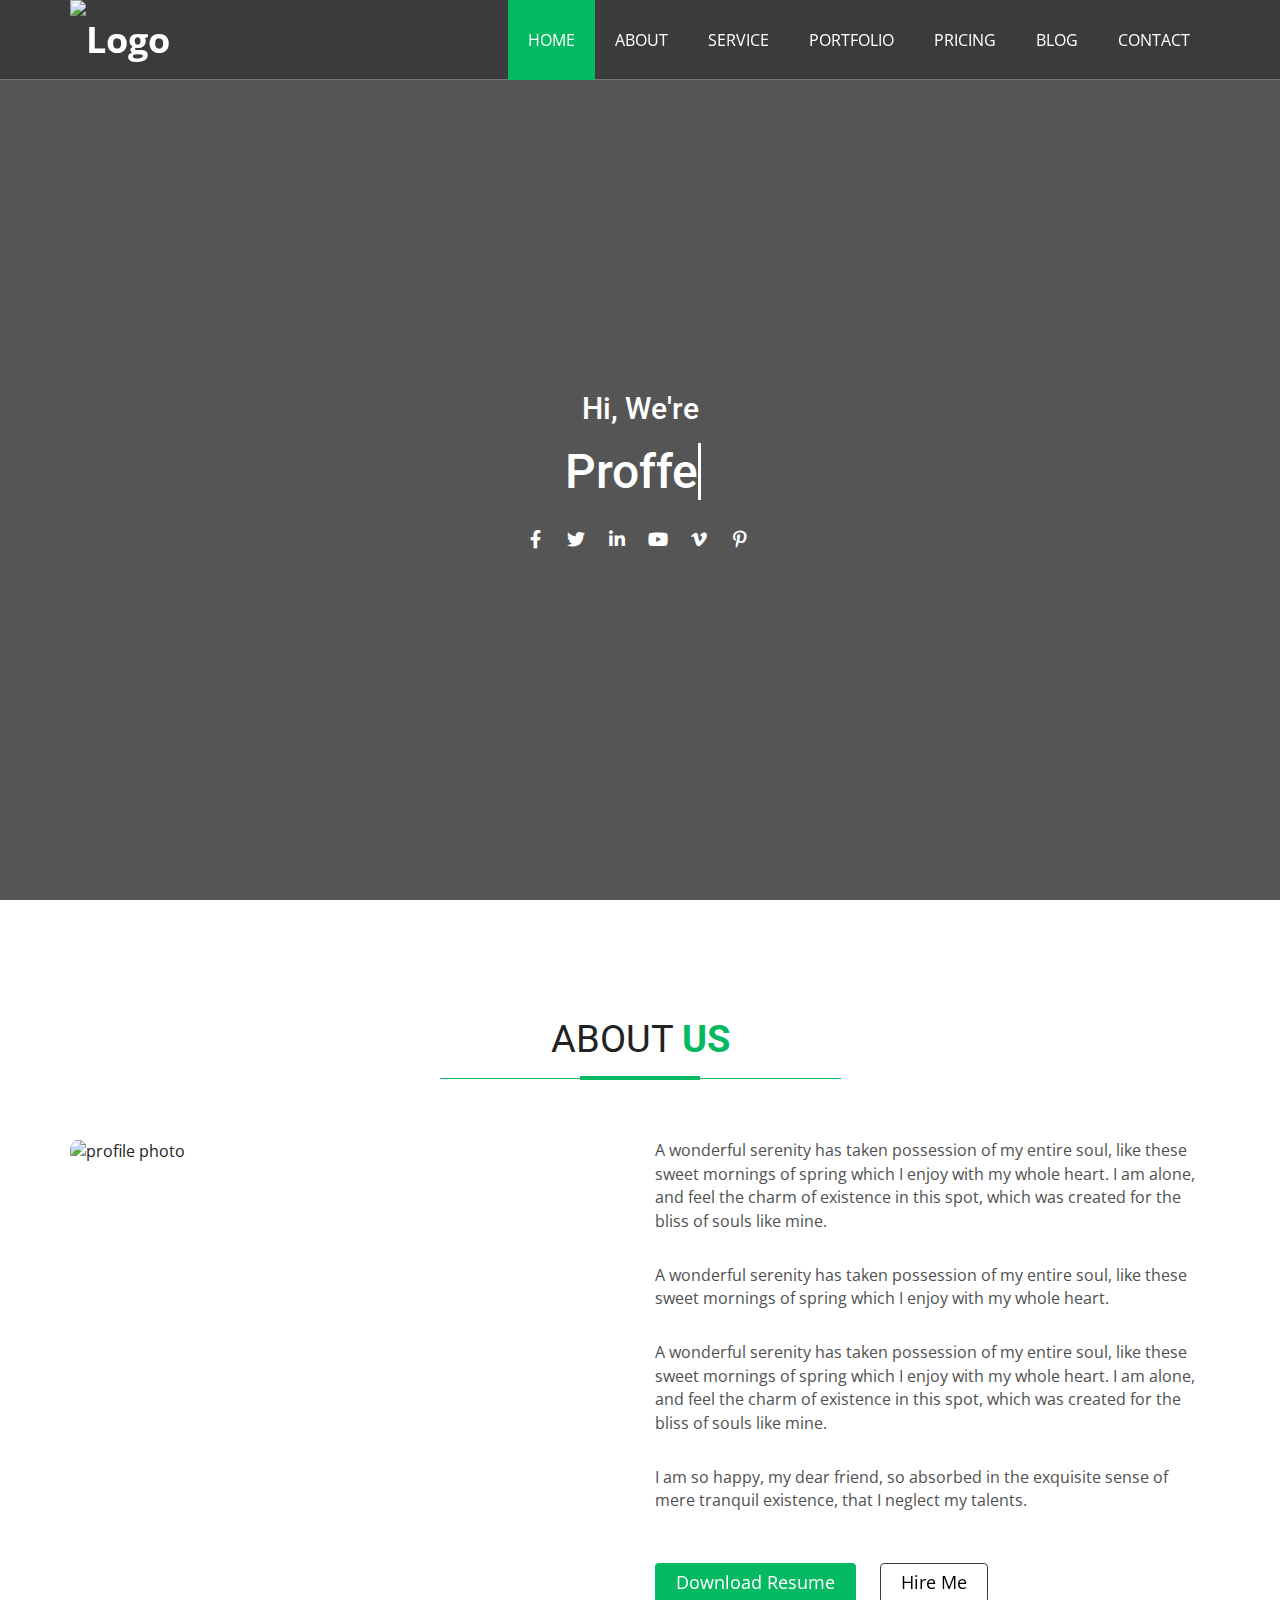
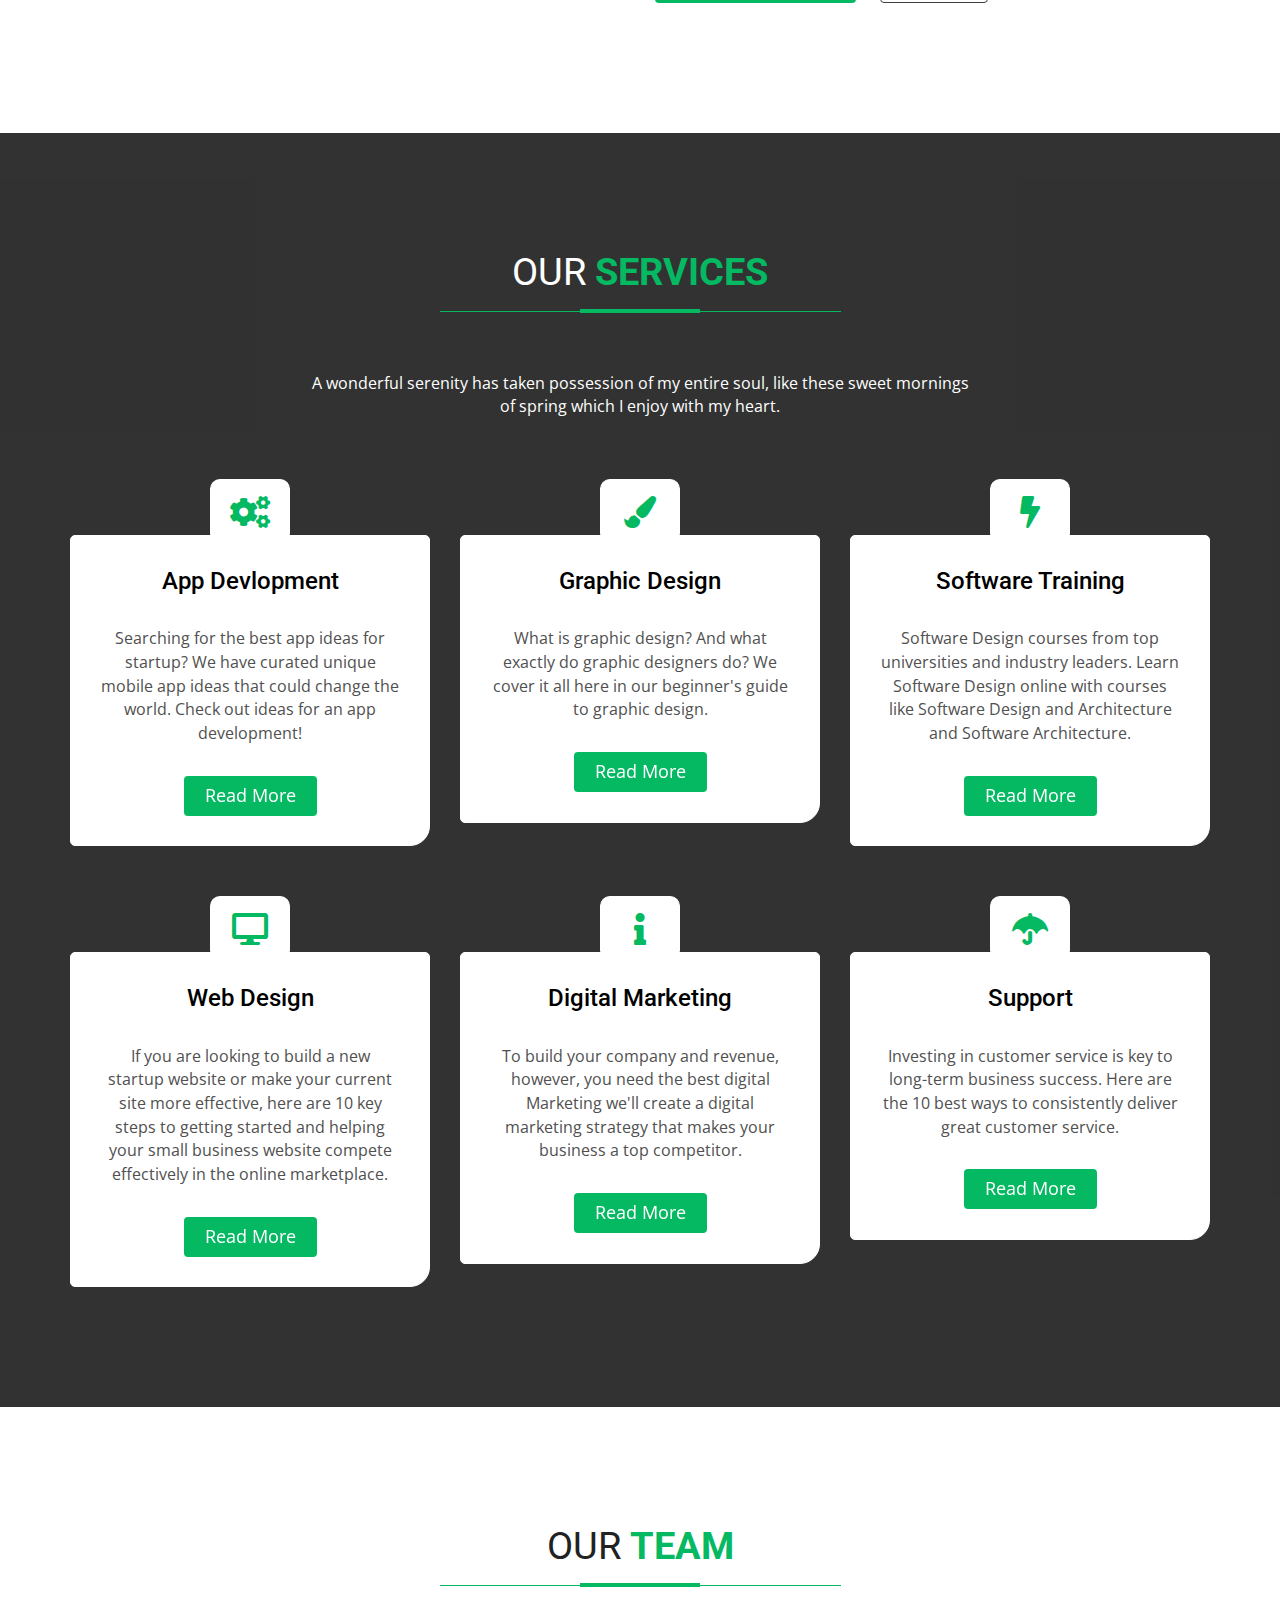
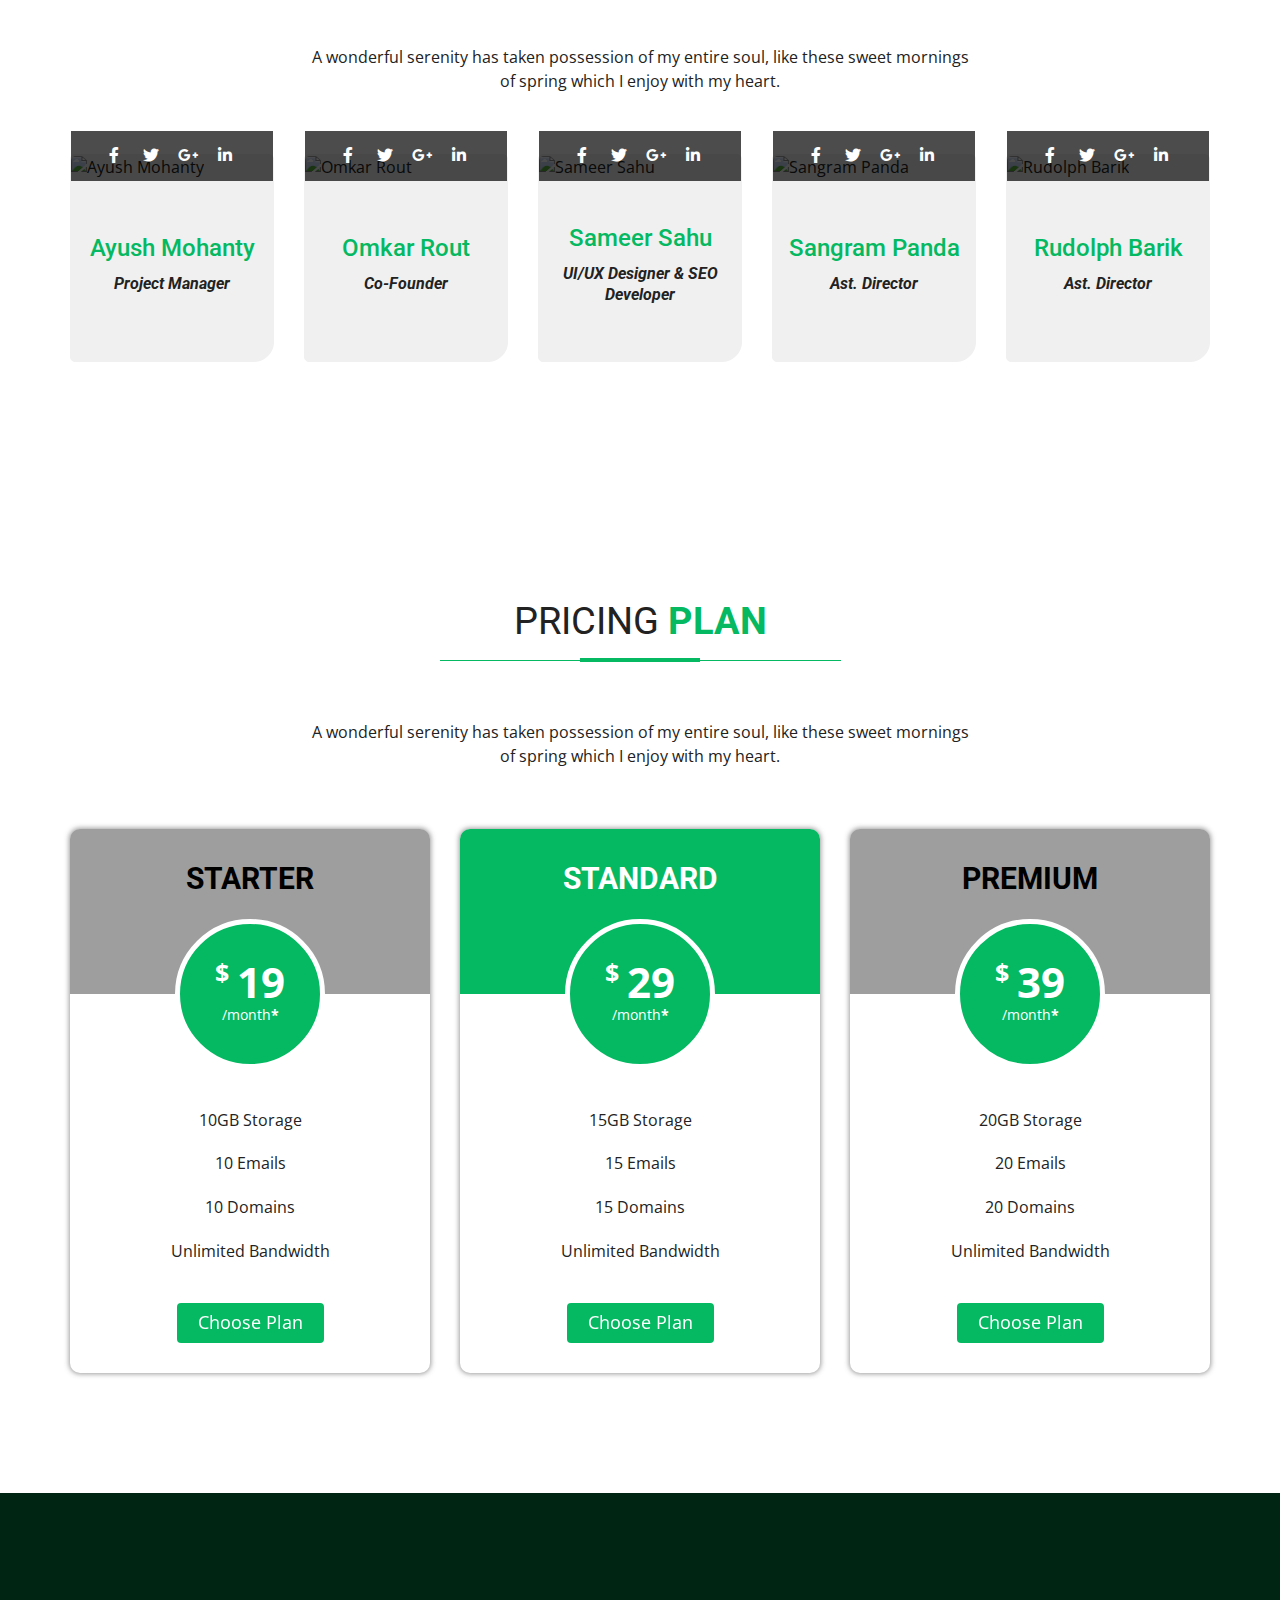
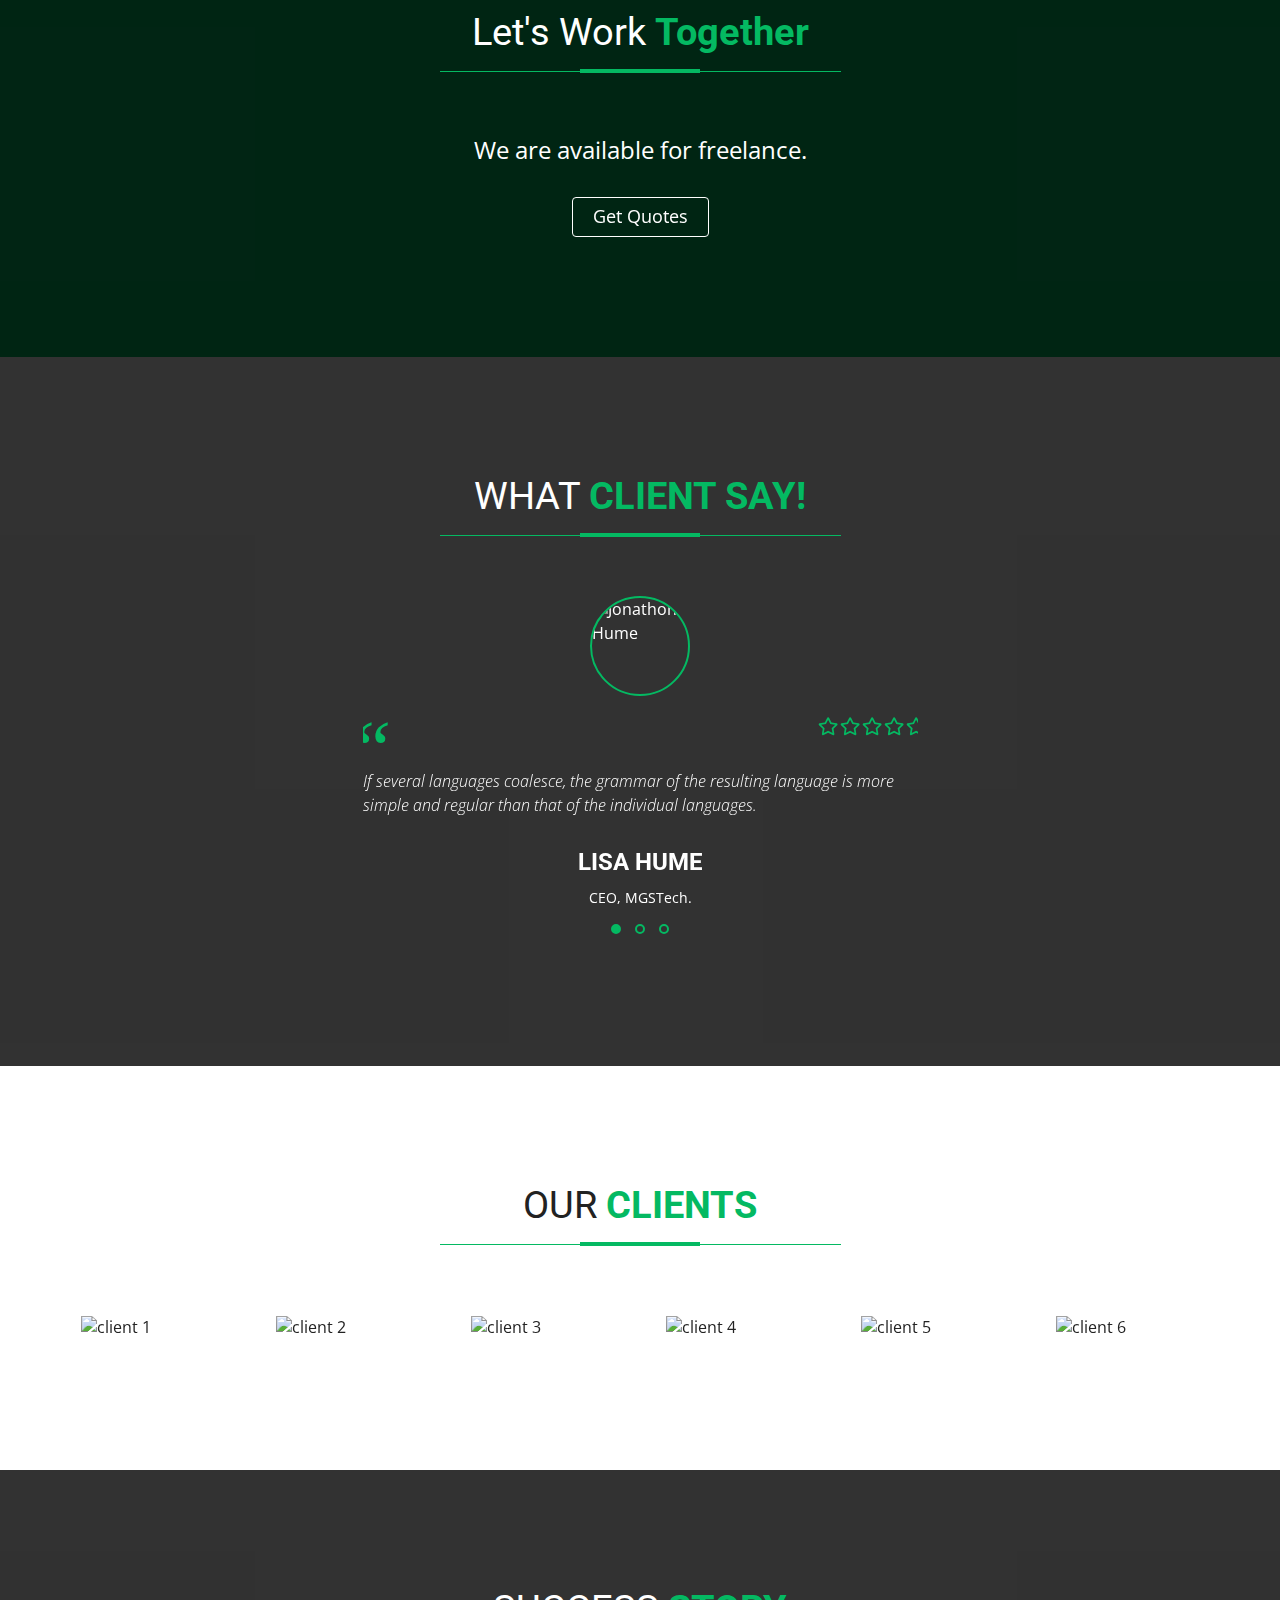
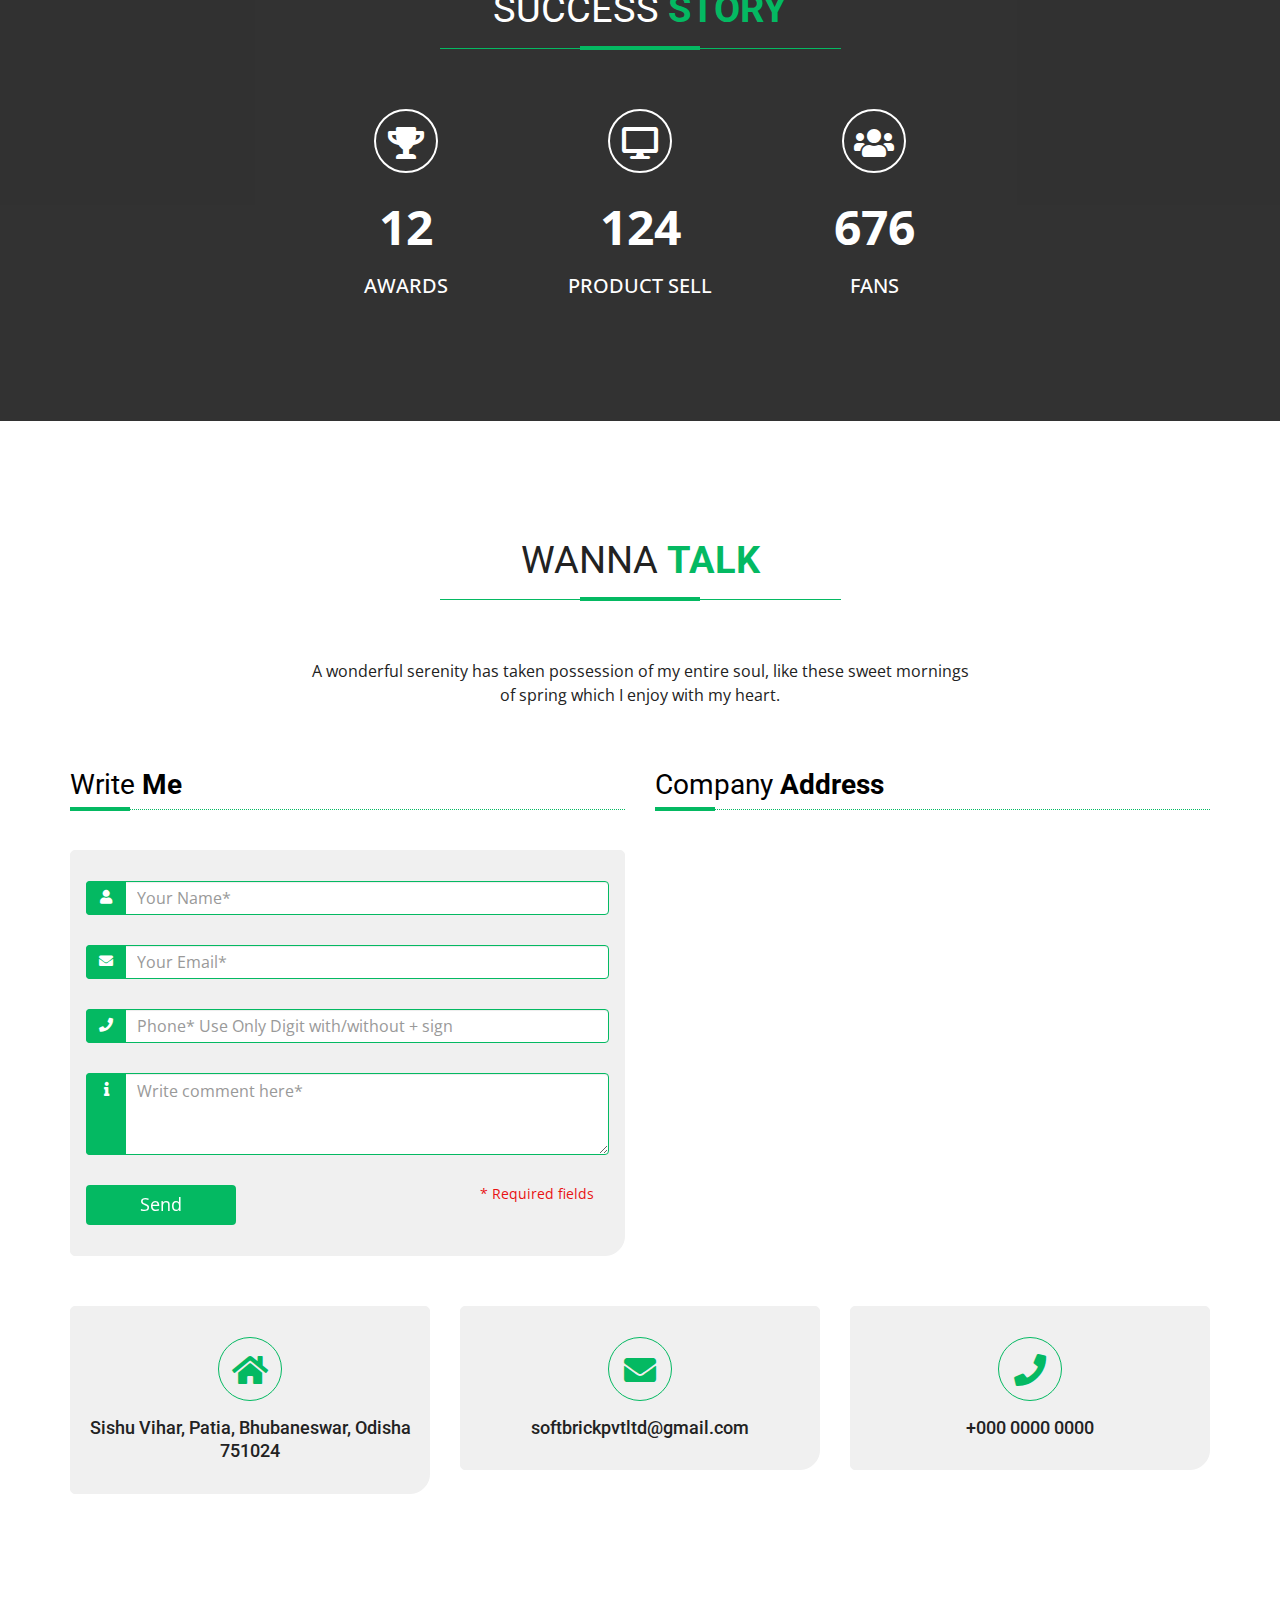
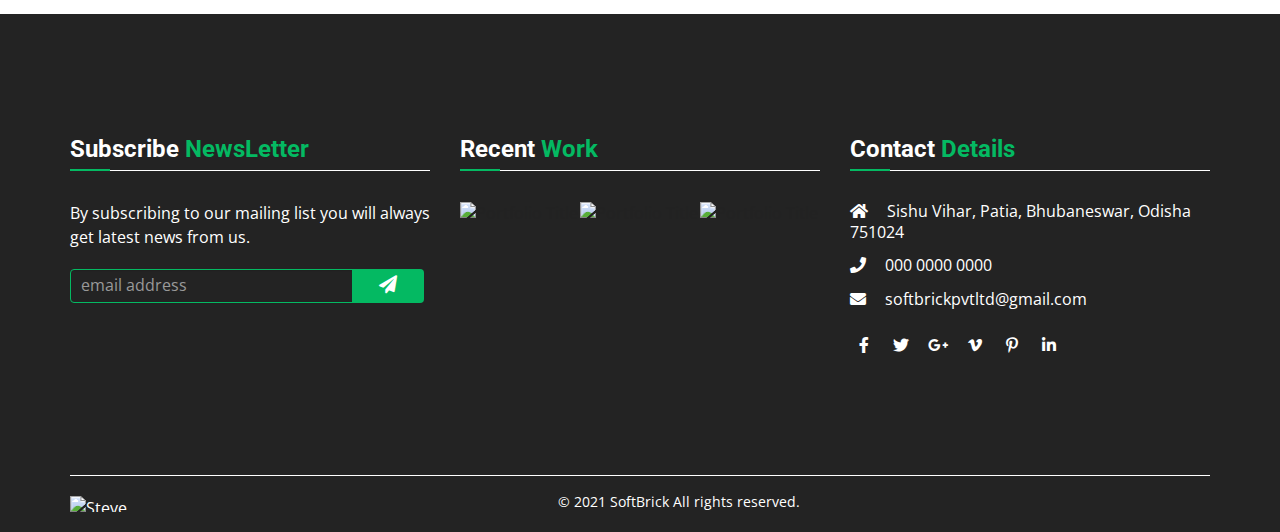
==== index.html @ 8d630e92 "Add files via upload" ====
<!DOCTYPE html>
<html lang="en">
    <head>
        <meta charset="utf-8" />
        <meta content="IE=edge" http-equiv="X-UA-Compatible" />
        <meta name="viewport" content="width=device-width, minimum-scale=1, maximum-scale=1" />
        <title>SoftBrick Private Limited</title>
        <meta name="description" content="Add your business website description here" />
        <meta name="keywords" content="Add your business website keywords here" />
        <link href="favicon.png" rel="icon" />
        <link rel="stylesheet" href="css/bootstrap.min.css" />
        <link rel="stylesheet" href="css/fontawesome/all.min.css" />
        <link rel="stylesheet" href="css/owl.carousel.min.css" />
        <link rel="stylesheet" href="css/owl.theme.default.min.css" />
        <link rel="stylesheet" href="css/lightbox.min.css" />
        <link rel="stylesheet" href="css/parallax.css" type="text/css" />
        <link rel="stylesheet" href="css/style.css" type="text/css" />
        <link rel="stylesheet" href="css/responsive.css" type="text/css" />
    </head>
    <body>
        <header id="header" class="header">
            <div class="header-nav">
                <div class="container">
                    <div class="row">
                        <div class="col-sm-12">
                            <nav class="main-menu">
                                <div class="navbar-header">
                                    <button type="button" class="navbar-toggle collapsed" data-toggle="collapse" data-target="#navbar" aria-expanded="false">
                                        <span class="sr-only">Toggle navigation</span> <span class="icon-bar top-bar"></span> <span class="icon-bar middle-bar"></span> <span class="icon-bar bottom-bar"></span>
                                    </button>
                                    <a class="navbar-brand" href="index.html"> <img class="logo logo-white" src="images/logo.png" alt="logo" /> <img class="logo logo-color" src="images/logo-color.png" alt="logo" /> </a>
                                </div>
                                <div id="navbar" class="navbar-collapse collapse">
                                    <ul class="nav navbar-nav navbar-right">
                                        <li><a class="active" href="#home">Home</a></li>
                                        <li><a href="#about">About</a></li>
                                        <li><a href="#service">Service</a></li>
                                        <li><a href="#portfolio">Portfolio</a></li>
                                        <li><a href="#pricingtable">Pricing</a></li>
                                        <li><a href="#blog">Blog</a></li>
                                        <li><a class="last" href="#contact">Contact</a></li>
                                    </ul>
                                </div>
                            </nav>
                        </div>
                    </div>
                </div>
            </div>
        </header>
        <section id="home" class="home">
            <div class="home-top-banner banner-1">
                <div class="display-table">
                    <div class="display-table-cell">
                        <div class="container">
                            <div class="row">
                                <div class="col-sm-12">
                                    <div class="banner-content banner-content-fullwidth">
                                        <h2 style="color:white">Hi, We're</h2>
                                        <h1 class="header-title-text type-animate">
                                            <a href="#" class="typewrite" data-period="2000" data-type='[ "Proffessional", "Creative Director", "Software Developer" ]'> <span class="wrap"></span> </a>&nbsp;
                                        </h1>
                                        <ul class="list-inline list-social">
                                            <li>
                                                <a href="#" class="social-icon social-icon-facebook" target="_blank"> <i class="fab fa-facebook-f"></i> <i class="fab fa-facebook-f"></i> </a>
                                            </li>
                                            <li>
                                                <a href="#" class="social-icon social-icon-twitter" target="_blank"> <i class="fab fa-twitter"></i> <i class="fab fa-twitter"></i> </a>
                                            </li>
                                            <li>
                                                <a href="#" class="social-icon social-icon-linkedin" target="_blank"> <i class="fab fa-linkedin-in"></i> <i class="fab fa-linkedin-in"></i> </a>
                                            </li>
                                            <li>
                                                <a href="#" class="social-icon social-icon-youtube" target="_blank"> <i class="fab fa-youtube"></i> <i class="fab fa-youtube"></i> </a>
                                            </li>
                                            <li>
                                                <a href="#" class="social-icon social-icon-vimeo" target="_blank"> <i class="fab fa-vimeo-v"></i> <i class="fab fa-vimeo-v"></i> </a>
                                            </li>
                                            <li>
                                                <a href="#" class="social-icon social-icon-pinterest" target="_blank"> <i class="fab fa-pinterest-p"></i> <i class="fab fa-pinterest-p"></i> </a>
                                            </li>
                                        </ul>
                                    </div>
                                </div>
                            </div>
                        </div>
                    </div>
                </div>
            </div>
        </section>
        <section id="about" class="about about-timeline-style">
            <div class="container">
                <div class="row">
                    <div class="col-sm-12">
                        <div class="title-wrap">
                            <div class="section-title-box">
                                <h2 class="section-title">About <strong>Us</strong></h2>
                            </div>
                        </div>
                    </div>
                    <div class="col-sm-12">
                        <div class="row">
                            <div class="col-sm-6">
                                <div class="profile-image"><img src="images/profile/profile-image-1.jpg" alt="profile photo" /></div>
                            </div>
                            <div class="col-sm-6">
                                <div class="about-text">
                                    <p>
                                        A wonderful serenity has taken possession of my entire soul, like these sweet mornings of spring which I enjoy with my whole heart. I am alone, and feel the charm of existence in this spot, which was
                                        created for the bliss of souls like mine.
                                    </p>
                                    <p>A wonderful serenity has taken possession of my entire soul, like these sweet mornings of spring which I enjoy with my whole heart.</p>
                                    <p>
                                        A wonderful serenity has taken possession of my entire soul, like these sweet mornings of spring which I enjoy with my whole heart. I am alone, and feel the charm of existence in this spot, which was
                                        created for the bliss of souls like mine.
                                    </p>
                                    <p>I am so happy, my dear friend, so absorbed in the exquisite sense of mere tranquil existence, that I neglect my talents.</p>
                                    <div class="button-holder"><a class="btn btn-shutter-out-horizontal" href="#">Download Resume</a> <a class="btn btn-shutter-out-horizontal" href="#contact">Hire Me</a></div>
                                </div>
                            </div>
                        </div>
                    </div>
                    <!-- <div class="col-sm-12">
                        <div class="nav-tab-menu">
                            <ul class="nav nav-tabs">
                                <li class="active">
                                    <button data-toggle="tab" data-target="#tab1" aria-expanded="true"><i class="fas fa-paper-plane"></i> <span class="tab-title text-bold">Experience</span></button>
                                </li>
                                <li>
                                    <button data-toggle="tab" data-target="#tab2" aria-expanded="false"><i class="fas fa-graduation-cap"></i> <span class="tab-title text-bold">Education</span></button>
                                </li>
                                <li>
                                    <button data-toggle="tab" data-target="#tab3" aria-expanded="false"><i class="fas fa-trophy"></i> <span class="tab-title text-bold">Award</span></button>
                                </li>
                                <li>
                                    <button data-toggle="tab" data-target="#tab4" aria-expanded="false"><i class="fas fa-gem"></i> <span class="tab-title text-bold">Skills</span></button>
                                </li>
                            </ul>
                        </div>
                        <div class="tab-content">
                            <div id="tab1" class="tab-pane fade active in">
                                <div class="icon-holder experience"><i class="fas fa-paper-plane"></i> <span class="tab-content-title text-bold">Experience</span></div>
                                <ul class="timeline">
                                    <li class="timeline-right">
                                        <div class="timeline-badge">
                                            <i class="fas fa-calendar-alt"></i>
                                            <p class="date-inverted">Dec 2019 - Current</p>
                                        </div>
                                        <div class="timeline-panel">
                                            <div class="experience-content">
                                                <h4>MGS PVT. LTD.</h4>
                                                <h5>Creative Director</h5>
                                                <p>The Big Oxmox advised her not to do so, because there were thousands of bad Commas, wild Question Marks.</p>
                                            </div>
                                        </div>
                                    </li>
                                    <li class="timeline-left">
                                        <div class="timeline-badge">
                                            <i class="fas fa-calendar-alt"></i>
                                            <p class="date">Oct 2018 - Nov 2019</p>
                                        </div>
                                        <div class="timeline-panel">
                                            <div class="experience-content">
                                                <h4>MGS PVT. LTD.</h4>
                                                <h5>Senior Designer</h5>
                                                <p>The Big Oxmox advised her not to do so, because there were thousands of bad Commas, wild Question Marks.</p>
                                            </div>
                                        </div>
                                    </li>
                                    <li class="timeline-right">
                                        <div class="timeline-badge">
                                            <i class="fas fa-calendar-alt"></i>
                                            <p class="date-inverted">Sep 2015 - Sep 2018</p>
                                        </div>
                                        <div class="timeline-panel">
                                            <div class="experience-content">
                                                <h4>MGS PVT. LTD.</h4>
                                                <h5>Designer</h5>
                                                <p>The Big Oxmox advised her not to do so, because there were thousands of bad Commas, wild Question Marks.</p>
                                            </div>
                                        </div>
                                    </li>
                                </ul>
                            </div>
                            <div id="tab2" class="tab-pane fade">
                                <div class="icon-holder education"><i class="fas fa-graduation-cap"></i> <span class="tab-content-title text-bold">Education</span></div>
                                <ul class="timeline">
                                    <li class="timeline-left">
                                        <div class="timeline-badge">
                                            <i class="fas fa-calendar-alt"></i>
                                            <p class="date">2014 - 2015</p>
                                        </div>
                                        <div class="timeline-panel">
                                            <div class="experience-content">
                                                <h4>Master's Degree</h4>
                                                <h5>College Name here</h5>
                                                <p>The Big Oxmox advised her not to do so, because there were thousands of bad Commas, wild Question Marks.</p>
                                            </div>
                                        </div>
                                    </li>
                                    <li class="timeline-right">
                                        <div class="timeline-badge">
                                            <i class="fas fa-calendar-alt"></i>
                                            <p class="date-inverted">2010 - 2014</p>
                                        </div>
                                        <div class="timeline-panel">
                                            <div class="experience-content">
                                                <h4>Bachelor's Degree</h4>
                                                <h5>Institute Name here</h5>
                                                <p>The Big Oxmox advised her not to do so, because there were thousands of bad Commas, wild Question Marks.</p>
                                            </div>
                                        </div>
                                    </li>
                                    <li class="timeline-left">
                                        <div class="timeline-badge">
                                            <i class="fas fa-calendar-alt"></i>
                                            <p class="date">2009 - 2010</p>
                                        </div>
                                        <div class="timeline-panel">
                                            <div class="experience-content">
                                                <h4>School Education</h4>
                                                <h5>School Name here</h5>
                                                <p>The Big Oxmox advised her not to do so, because there were thousands of bad Commas, wild Question Marks.</p>
                                            </div>
                                        </div>
                                    </li>
                                </ul>
                            </div>
                            <div id="tab3" class="tab-pane fade">
                                <div class="icon-holder education"><i class="fas fa-trophy"></i> <span class="tab-content-title text-bold">Award</span></div>
                                <ul class="timeline">
                                    <li class="timeline-right">
                                        <div class="timeline-badge">
                                            <i class="fas fa-calendar-alt"></i>
                                            <p class="date-inverted">May 2019</p>
                                        </div>
                                        <div class="timeline-panel">
                                            <div class="experience-content">
                                                <h4>People Awards</h4>
                                                <h5>Institute Name</h5>
                                                <p>The Big Oxmox advised her not to do so, because there were thousands of bad Commas, wild Question Marks.</p>
                                            </div>
                                        </div>
                                    </li>
                                    <li class="timeline-left">
                                        <div class="timeline-badge">
                                            <i class="fas fa-calendar-alt"></i>
                                            <p class="date">April 2018</p>
                                        </div>
                                        <div class="timeline-panel">
                                            <div class="experience-content">
                                                <h4>People Awards</h4>
                                                <h5>Institute Name</h5>
                                                <p>The Big Oxmox advised her not to do so, because there were thousands of bad Commas, wild Question Marks.</p>
                                            </div>
                                        </div>
                                    </li>
                                    <li class="timeline-right">
                                        <div class="timeline-badge">
                                            <i class="fas fa-calendar-alt"></i>
                                            <p class="date-inverted">August 2017</p>
                                        </div>
                                        <div class="timeline-panel">
                                            <div class="experience-content">
                                                <h4>People Awards</h4>
                                                <h5>Institute Name</h5>
                                                <p>The Big Oxmox advised her not to do so, because there were thousands of bad Commas, wild Question Marks.</p>
                                            </div>
                                        </div>
                                    </li>
                                </ul>
                            </div>
                            <div id="tab4" class="tab-pane fade">
                                <div class="row">
                                    <div class="progressbar-wrap">
                                        <div class="col-xs-3">
                                            <div class="progressbar" data-animate="false">
                                                <div class="circle" data-percent="98.7" data-color="#04b962">
                                                    <div></div>
                                                    <p>HTML5</p>
                                                </div>
                                            </div>
                                        </div>
                                        <div class="col-xs-3">
                                            <div class="progressbar" data-animate="false">
                                                <div class="circle" data-percent="95.8" data-color="#04b962">
                                                    <div></div>
                                                    <p>CSS3</p>
                                                </div>
                                            </div>
                                        </div>
                                        <div class="col-xs-3">
                                            <div class="progressbar" data-animate="false">
                                                <div class="circle" data-percent="90.5" data-color="#04b962">
                                                    <div></div>
                                                    <p>PHP</p>
                                                </div>
                                            </div>
                                        </div>
                                        <div class="col-xs-3">
                                            <div class="progressbar" data-animate="false">
                                                <div class="circle" data-percent="78.2" data-color="#04b962">
                                                    <div></div>
                                                    <p>Jquery</p>
                                                </div>
                                            </div>
                                        </div>
                                    </div>
                                </div>
                            </div>
                        </div>
                    </div> -->
                </div>
            </div>
        </section>
        <section id="service" class="service service-3-column parallax">
            <div class="container">
                <div class="row">
                    <div class="col-sm-12">
                        <div class="title-wrap">
                            <div class="section-title-box">
                                <h2 class="section-title">Our <strong>Services</strong></h2>
                            </div>
                        </div>
                        <div class="intro-text text-center">A wonderful serenity has taken possession of my entire soul, like these sweet mornings of spring which I enjoy with my heart.</div>
                    </div>
                    <div class="col-md-4 col-xs-6">
                        <div class="service-wrap">
                            <div class="service-box">
                                <div class="service-box-wrap">
                                    <div class="service-icon-box"><i class="fas fa-cogs"></i></div>
                                    <div class="service-short-content-box">
                                        <h3>App Devlopment</h3>
                                        <p>
                                            Searching for the best app ideas for startup? We have curated unique mobile app ideas that could change the world. Check out ideas for an app development!
                                        </p>
                                        <a class="btn btn-shutter-out-horizontal" href="single-service.html">Read More</a>
                                    </div>
                                </div>
                            </div>
                        </div>
                    </div>
                    <div class="col-md-4 col-xs-6">
                        <div class="service-wrap">
                            <div class="service-box">
                                <div class="service-box-wrap">
                                    <div class="service-icon-box"><i class="fas fa-paint-brush"></i></div>
                                    <div class="service-short-content-box">
                                        <h3>Graphic Design</h3>
                                        <p>
                                            What is graphic design? And what exactly do graphic designers do? We cover it all here in our beginner's guide to graphic design. 
                                        </p>
                                        <a class="btn btn-shutter-out-horizontal" href="single-service.html">Read More</a>
                                    </div>
                                </div>
                            </div>
                        </div>
                    </div>
                    <div class="col-md-4 col-xs-6">
                        <div class="service-wrap">
                            <div class="service-box">
                                <div class="service-box-wrap">
                                    <div class="service-icon-box"><i class="fas fa-bolt"></i></div>
                                    <div class="service-short-content-box">
                                        <h3>Software Training</h3>
                                        <p>
                                            Software Design courses from top universities and industry leaders. Learn Software Design online with courses like Software Design and Architecture and Software Architecture.
                                        </p>
                                        <a class="btn btn-shutter-out-horizontal" href="single-service.html">Read More</a>
                                    </div>
                                </div>
                            </div>
                        </div>
                    </div>
                    <div class="col-md-4 col-xs-6">
                        <div class="service-wrap">
                            <div class="service-box">
                                <div class="service-box-wrap">
                                    <div class="service-icon-box"><i class="fas fa-desktop"></i></div>
                                    <div class="service-short-content-box">
                                        <h3>Web Design</h3>
                                        <p>
                                            If you are looking to build a new startup website or make your current site more effective, here are 10 key steps to getting started and helping your small business website compete effectively in the online marketplace.
                                        </p>
                                        <a class="btn btn-shutter-out-horizontal" href="single-service.html">Read More</a>
                                    </div>
                                </div>
                            </div>
                        </div>
                    </div>
                    <div class="col-md-4 col-xs-6">
                        <div class="service-wrap">
                            <div class="service-box">
                                <div class="service-box-wrap">
                                    <div class="service-icon-box"><i class="fas fa-info"></i></div>
                                    <div class="service-short-content-box">
                                        <h3>Digital Marketing</h3>
                                        <p>
                                            To build your company and revenue, however, you need the best digital Marketing we'll create a digital marketing strategy that makes your business a top competitor.
                                        </p>
                                        <a class="btn btn-shutter-out-horizontal" href="single-service.html">Read More</a>
                                    </div>
                                </div>
                            </div>
                        </div>
                    </div>
                    <div class="col-md-4 col-xs-6">
                        <div class="service-wrap">
                            <div class="service-box">
                                <div class="service-box-wrap">
                                    <div class="service-icon-box"><i class="fas fa-umbrella"></i></div>
                                    <div class="service-short-content-box">
                                        <h3>Support</h3>
                                        <p>
                                            Investing in customer service is key to long-term business success. Here are the 10 best ways to consistently deliver great customer service. <br>
                                        </p>
                                        <a class="btn btn-shutter-out-horizontal" href="single-service.html">Read More</a>
                                    </div>
                                </div>
                            </div>
                        </div>
                    </div>
                </div>
            </div>
        </section>
        <section id="team" class="our-team">
            <div class="container">
                <div class="row">
                    <div class="col-sm-12">
                        <div class="title-wrap">
                            <div class="section-title-box">
                                <h2 class="section-title">Our <strong>Team</strong></h2>
                            </div>
                        </div>
                        <div class="intro-text text-center">A wonderful serenity has taken possession of my entire soul, like these sweet mornings of spring which I enjoy with my heart.</div>
                    </div>
                    <div class="col-md-3 col-xs-6">
                        <div class="team-wrap">
                            <div class="team-thumb"><img src="images/team/team-1.jpg" alt="Ayush Mohanty" /></div>
                            <div class="team-social-box">
                                <a href="#" class="social-icon social-icon-small social-icon-facebook"> <i class="fab fa-facebook-f"></i> <i class="fab fa-facebook-f"></i> </a>
                                <a href="#" class="social-icon social-icon-small social-icon-twitter"> <i class="fab fa-twitter"></i> <i class="fab fa-twitter"></i> </a>
                                <a href="#" class="social-icon social-icon-small social-icon-gplus"> <i class="fab fa-google-plus-g"></i> <i class="fab fa-google-plus-g"></i> </a>
                                <a href="#" class="social-icon social-icon-small social-icon-linkedin"> <i class="fab fa-linkedin-in"></i> <i class="fab fa-linkedin-in"></i> </a>
                            </div>
                            <div class="team-details">
                                <div class="details-plain"><p>I am so happy, my friend, so absorbed in the exquisite sense of tranquil existence, that I neglect my talents.</p></div>
                                <div class="details-overly">
                                    <div class="team-title">
                                        <h4>Ayush Mohanty</h4>
                                        <h5>Project Manager</h5>
                                    </div>
                                </div>
                            </div>
                        </div>
                    </div>
                    <div class="col-md-3 col-xs-6">
                        <div class="team-wrap">
                            <div class="team-thumb"><img src="images/team/team-2.jpg" alt="Omkar Rout" /></div>
                            <div class="team-social-box">
                                <a href="#" class="social-icon social-icon-small social-icon-facebook"> <i class="fab fa-facebook-f"></i> <i class="fab fa-facebook-f"></i> </a>
                                <a href="#" class="social-icon social-icon-small social-icon-twitter"> <i class="fab fa-twitter"></i> <i class="fab fa-twitter"></i> </a>
                                <a href="#" class="social-icon social-icon-small social-icon-gplus"> <i class="fab fa-google-plus-g"></i> <i class="fab fa-google-plus-g"></i> </a>
                                <a href="#" class="social-icon social-icon-small social-icon-linkedin"> <i class="fab fa-linkedin-in"></i> <i class="fab fa-linkedin-in"></i> </a>
                            </div>
                            <div class="team-details">
                                <div class="details-plain"><p>I am so happy, my friend, so absorbed in the exquisite sense of tranquil existence, that I neglect my talents.</p></div>
                                <div class="details-overly">
                                    <div class="team-title">
                                        <h4>Omkar Rout</h4>
                                        <h5>Co-Founder</h5>
                                    </div>
                                </div>
                            </div>
                        </div>
                    </div>
                    <div class="col-md-3 col-xs-6">
                        <div class="team-wrap">
                            <div class="team-thumb"><img src="images/team/team-3.jpg" alt="Sameer Sahu" /></div>
                            <div class="team-social-box">
                                <a href="#" class="social-icon social-icon-small social-icon-facebook"> <i class="fab fa-facebook-f"></i> <i class="fab fa-facebook-f"></i> </a>
                                <a href="#" class="social-icon social-icon-small social-icon-twitter"> <i class="fab fa-twitter"></i> <i class="fab fa-twitter"></i> </a>
                                <a href="#" class="social-icon social-icon-small social-icon-gplus"> <i class="fab fa-google-plus-g"></i> <i class="fab fa-google-plus-g"></i> </a>
                                <a href="#" class="social-icon social-icon-small social-icon-linkedin"> <i class="fab fa-linkedin-in"></i> <i class="fab fa-linkedin-in"></i> </a>
                            </div>
                            <div class="team-details">
                                <div class="details-plain"><p>I am so happy, my friend, so absorbed in the exquisite sense of tranquil existence, that I neglect my talents.</p></div>
                                <div class="details-overly">
                                    <div class="team-title">
                                        <h4>Sameer Sahu</h4>
                                        <h5>UI/UX Designer & SEO Developer</h5>
                                    </div>
                                </div>
                            </div>
                        </div>
                    </div>
                    <div class="col-md-3 col-xs-6">
                        <div class="team-wrap">
                            <div class="team-thumb"><img src="images/team/team-4.jpg" alt="Sangram Panda" /></div>
                            <div class="team-social-box">
                                <a href="#" class="social-icon social-icon-small social-icon-facebook"> <i class="fab fa-facebook-f"></i> <i class="fab fa-facebook-f"></i> </a>
                                <a href="#" class="social-icon social-icon-small social-icon-twitter"> <i class="fab fa-twitter"></i> <i class="fab fa-twitter"></i> </a>
                                <a href="#" class="social-icon social-icon-small social-icon-gplus"> <i class="fab fa-google-plus-g"></i> <i class="fab fa-google-plus-g"></i> </a>
                                <a href="#" class="social-icon social-icon-small social-icon-linkedin"> <i class="fab fa-linkedin-in"></i> <i class="fab fa-linkedin-in"></i> </a>
                            </div>
                            <div class="team-details">
                                <div class="details-plain"><p>I am so happy, my friend, so absorbed in the exquisite sense of tranquil existence, that I neglect my talents.</p></div>
                                <div class="details-overly">
                                    <div class="team-title">
                                        <h4>Sangram Panda</h4>
                                        <h5>Ast. Director</h5>
                                    </div>
                                </div>
                            </div>
                        </div>
                    </div>
                    <div class="col-md-3 col-xs-6">
                        <div class="team-wrap">
                            <div class="team-thumb"><img src="images/team/team-5.jpg" alt="Rudolph Barik" /></div>
                            <div class="team-social-box">
                                <a href="#" class="social-icon social-icon-small social-icon-facebook"> <i class="fab fa-facebook-f"></i> <i class="fab fa-facebook-f"></i> </a>
                                <a href="#" class="social-icon social-icon-small social-icon-twitter"> <i class="fab fa-twitter"></i> <i class="fab fa-twitter"></i> </a>
                                <a href="#" class="social-icon social-icon-small social-icon-gplus"> <i class="fab fa-google-plus-g"></i> <i class="fab fa-google-plus-g"></i> </a>
                                <a href="#" class="social-icon social-icon-small social-icon-linkedin"> <i class="fab fa-linkedin-in"></i> <i class="fab fa-linkedin-in"></i> </a>
                            </div>
                            <div class="team-details">
                                <div class="details-plain"><p>I am so happy, my friend, so absorbed in the exquisite sense of tranquil existence, that I neglect my talents.</p></div>
                                <div class="details-overly">
                                    <div class="team-title">
                                        <h4>Rudolph Barik</h4>
                                        <h5>Ast. Director</h5>
                                    </div>
                                </div>
                            </div>
                        </div>
                    </div>
                </div>
            </div>
        </section>
        <!-- <section id="portfolio" class="filter-section portfolio-style2 parallax">
            <div class="container">
                <div class="row">
                    <div class="col-sm-12">
                        <div class="title-wrap">
                            <div class="section-title-box">
                                <h2 class="section-title">Portfolio <strong>Gallery</strong></h2>
                            </div>
                        </div>
                        <div class="intro-text text-center">A wonderful serenity has taken possession of my entire soul, like these sweet mornings of spring which I enjoy with my heart.</div>
                    </div>
                    <div class="col-sm-12">
                        <div class="filter-container isotopeFilters">
                            <ul class="list-inline filter">
                                <li class="active"><a href="#" data-filter="*">All </a></li>
                                <li><a href="#" data-filter=".illustrations">Illustrations</a></li>
                                <li><a href="#" data-filter=".photography">Photography</a></li>
                                <li><a href="#" data-filter=".websites">Websites</a></li>
                                <li><a href="#" data-filter=".art">Art</a></li>
                            </ul>
                        </div>
                    </div>
                    <div class="col-sm-12">
                        <div class="row">
                            <div class="isotopeContainer">
                                <div class="col-md-3 col-xs-6 no-space isotopeSelector websites">
                                    <div class="portfolio-wrapper">
                                        <img src="images/portfolio/thumb/1.jpg" alt="Portfolio Title" />
                                        <div class="portfolio-overlay">
                                            <div class="portfolio-overlay-inner">
                                                <div class="portfolio-overlay-content">
                                                    <div class="portfolio-link">
                                                        <a title="Details" href="single-portfolio.html"><i class="fas fa-link"></i></a>
                                                        <a data-lightbox="websites" data-title="Image Preview" href="images/portfolio/1.jpg"><i class="fas fa-search-plus"></i></a>
                                                    </div>
                                                    <div class="portfolio-caption">
                                                        <h3><a href="single-portfolio.html">Portfolio Title</a></h3>
                                                    </div>
                                                </div>
                                            </div>
                                        </div>
                                    </div>
                                </div>
                                <div class="col-md-3 col-xs-6 no-space isotopeSelector photography">
                                    <div class="portfolio-wrapper">
                                        <img src="images/portfolio/thumb/2.jpg" alt="Portfolio Title" />
                                        <div class="portfolio-overlay">
                                            <div class="portfolio-overlay-inner">
                                                <div class="portfolio-overlay-content">
                                                    <div class="portfolio-link">
                                                        <a title="Details" href="single-portfolio.html"><i class="fas fa-link"></i></a>
                                                        <a data-lightbox="photography" data-title="Image Preview" href="images/portfolio/2.jpg"><i class="fas fa-search-plus"></i></a>
                                                    </div>
                                                    <div class="portfolio-caption">
                                                        <h3><a href="single-portfolio.html">Portfolio Title</a></h3>
                                                    </div>
                                                </div>
                                            </div>
                                        </div>
                                    </div>
                                </div>
                                <div class="col-md-3 col-xs-6 no-space isotopeSelector art">
                                    <div class="portfolio-wrapper">
                                        <img src="images/portfolio/thumb/3.jpg" alt="Portfolio Title" />
                                        <div class="portfolio-overlay">
                                            <div class="portfolio-overlay-inner">
                                                <div class="portfolio-overlay-content">
                                                    <div class="portfolio-link">
                                                        <a title="Details" href="single-portfolio.html"><i class="fas fa-link"></i></a>
                                                        <a data-lightbox="art" data-title="Image Preview" href="images/portfolio/3.jpg"><i class="fas fa-search-plus"></i></a>
                                                    </div>
                                                    <div class="portfolio-caption">
                                                        <h3><a href="single-portfolio.html">Portfolio Title</a></h3>
                                                    </div>
                                                </div>
                                            </div>
                                        </div>
                                    </div>
                                </div>
                                <div class="col-md-3 col-xs-6 no-space isotopeSelector photography">
                                    <div class="portfolio-wrapper">
                                        <img src="images/portfolio/thumb/4.jpg" alt="Portfolio Title" />
                                        <div class="portfolio-overlay">
                                            <div class="portfolio-overlay-inner">
                                                <div class="portfolio-overlay-content">
                                                    <div class="portfolio-link">
                                                        <a title="Details" href="single-portfolio.html"><i class="fas fa-link"></i></a>
                                                        <a data-lightbox="photography" data-title="Image Preview" href="images/portfolio/4.jpg"><i class="fas fa-search-plus"></i></a>
                                                    </div>
                                                    <div class="portfolio-caption">
                                                        <h3><a href="single-portfolio.html">Portfolio Title</a></h3>
                                                    </div>
                                                </div>
                                            </div>
                                        </div>
                                    </div>
                                </div>
                                <div class="col-md-3 col-xs-6 no-space isotopeSelector websites">
                                    <div class="portfolio-wrapper">
                                        <img src="images/portfolio/thumb/5.jpg" alt="Portfolio Title" />
                                        <div class="portfolio-overlay">
                                            <div class="portfolio-overlay-inner">
                                                <div class="portfolio-overlay-content">
                                                    <div class="portfolio-link">
                                                        <a title="Details" href="single-portfolio.html"><i class="fas fa-link"></i></a>
                                                        <a data-lightbox="websites" data-title="Image Preview" href="images/portfolio/5.jpg"><i class="fas fa-search-plus"></i></a>
                                                    </div>
                                                    <div class="portfolio-caption">
                                                        <h3><a href="single-portfolio.html">Portfolio Title</a></h3>
                                                    </div>
                                                </div>
                                            </div>
                                        </div>
                                    </div>
                                </div>
                                <div class="col-md-3 col-xs-6 no-space isotopeSelector illustrations">
                                    <div class="portfolio-wrapper">
                                        <img src="images/portfolio/thumb/6.jpg" alt="Portfolio Title" />
                                        <div class="portfolio-overlay">
                                            <div class="portfolio-overlay-inner">
                                                <div class="portfolio-overlay-content">
                                                    <div class="portfolio-link">
                                                        <a title="Details" href="single-portfolio.html"><i class="fas fa-link"></i></a>
                                                        <a data-lightbox="illustrations" data-title="Image Preview" href="images/portfolio/6.jpg"><i class="fas fa-search-plus"></i></a>
                                                    </div>
                                                    <div class="portfolio-caption">
                                                        <h3><a href="single-portfolio.html">Portfolio Title</a></h3>
                                                    </div>
                                                </div>
                                            </div>
                                        </div>
                                    </div>
                                </div>
                                <div class="col-md-3 col-xs-6 no-space isotopeSelector art">
                                    <div class="portfolio-wrapper">
                                        <img src="images/portfolio/thumb/7.jpg" alt="Portfolio Title" />
                                        <div class="portfolio-overlay">
                                            <div class="portfolio-overlay-inner">
                                                <div class="portfolio-overlay-content">
                                                    <div class="portfolio-link">
                                                        <a title="Details" href="single-portfolio.html"><i class="fas fa-link"></i></a>
                                                        <a data-lightbox="art" data-title="Image Preview" href="images/portfolio/7.jpg"><i class="fas fa-search-plus"></i></a>
                                                    </div>
                                                    <div class="portfolio-caption">
                                                        <h3><a href="single-portfolio.html">Portfolio Title</a></h3>
                                                    </div>
                                                </div>
                                            </div>
                                        </div>
                                    </div>
                                </div>
                                <div class="col-md-3 col-xs-6 no-space isotopeSelector illustrations">
                                    <div class="portfolio-wrapper">
                                        <img src="images/portfolio/thumb/8.jpg" alt="Portfolio Title" />
                                        <div class="portfolio-overlay">
                                            <div class="portfolio-overlay-inner">
                                                <div class="portfolio-overlay-content">
                                                    <div class="portfolio-link">
                                                        <a title="Details" href="single-portfolio.html"><i class="fas fa-link"></i></a>
                                                        <a data-lightbox="illustrations" data-title="Image Preview" href="images/portfolio/8.jpg"><i class="fas fa-search-plus"></i></a>
                                                    </div>
                                                    <div class="portfolio-caption">
                                                        <h3><a href="single-portfolio.html">Portfolio Title</a></h3>
                                                    </div>
                                                </div>
                                            </div>
                                        </div>
                                    </div>
                                </div>
                            </div>
                        </div>
                    </div>
                </div>
            </div>
        </section> -->
        <section id="pricingtable" class="pricing">
            <div class="container">
                <div class="row">
                    <div class="col-sm-12">
                        <div class="title-wrap">
                            <div class="section-title-box">
                                <h2 class="section-title">Pricing <strong>Plan</strong></h2>
                            </div>
                        </div>
                        <div class="intro-text text-center">A wonderful serenity has taken possession of my entire soul, like these sweet mornings of spring which I enjoy with my heart.</div>
                    </div>
                </div>
                <div class="row">
                    <div class="col-sm-4">
                        <div class="pricing-plan-wrap">
                            <div class="pricing-plan-header">
                                <h3>Starter</h3>
                                <div class="price-holder">
                                    <p class="dolar"><sup>$</sup>19</p>
                                    <sub>/month<strong>*</strong></sub>
                                </div>
                            </div>
                            <ul class="list-unstyled">
                                <li>10GB Storage</li>
                                <li>10 Emails</li>
                                <li>10 Domains</li>
                                <li>Unlimited Bandwidth</li>
                            </ul>
                            <a class="btn btn-shutter-out-horizontal" href="#">Choose Plan</a>
                        </div>
                    </div>
                    <div class="col-sm-4">
                        <div class="pricing-plan-wrap active">
                            <div class="pricing-plan-header">
                                <h3>Standard</h3>
                                <div class="price-holder">
                                    <p class="dolar"><sup>$</sup>29</p>
                                    <sub>/month<strong>*</strong></sub>
                                </div>
                            </div>
                            <ul class="list-unstyled">
                                <li>15GB Storage</li>
                                <li>15 Emails</li>
                                <li>15 Domains</li>
                                <li>Unlimited Bandwidth</li>
                            </ul>
                            <a class="btn btn-shutter-out-horizontal" href="#">Choose Plan</a>
                        </div>
                    </div>
                    <div class="col-sm-4">
                        <div class="pricing-plan-wrap">
                            <div class="pricing-plan-header">
                                <h3>Premium</h3>
                                <div class="price-holder">
                                    <p class="dolar"><sup>$</sup>39</p>
                                    <sub>/month<strong>*</strong></sub>
                                </div>
                            </div>
                            <ul class="list-unstyled">
                                <li>20GB Storage</li>
                                <li>20 Emails</li>
                                <li>20 Domains</li>
                                <li>Unlimited Bandwidth</li>
                            </ul>
                            <a class="btn btn-shutter-out-horizontal" href="#">Choose Plan</a>
                        </div>
                    </div>
                </div>
            </div>
        </section>
        <section id="quotes-section" class="quotes-section parallax">
            <div class="container">
                <div class="row">
                    <div class="col-md-12">
                        <div class="quotes-wrap text-center">
                            <div class="title-wrap">
                                <div class="section-title-box">
                                    <h2 class="section-title">Let's Work <strong>Together</strong></h2>
                                </div>
                            </div>
                            <p>We are available for freelance.</p>
                            <a class="btn btn-shutter-out-horizontal btn-transparent" href="#contact">Get Quotes</a>
                        </div>
                    </div>
                </div>
            </div>
        </section>
        <!-- <section id="blog" class="blog">
            <div class="container">
                <div class="row">
                    <div class="col-sm-12">
                        <div class="title-wrap">
                            <div class="section-title-box">
                                <h2 class="section-title">Blog <strong>Post</strong></h2>
                            </div>
                        </div>
                        <div class="intro-text text-center">A wonderful serenity has taken possession of my entire soul, like these sweet mornings of spring which I enjoy with my heart.</div>
                    </div>
                </div>
                <div class="row">
                    <div class="col-sm-12">
                        <div class="owl-carousel">
                            <div class="item">
                                <article class="post-wrap">
                                    <div class="post-thumb"><img src="images/blog/thumb/1.jpg" alt="Blog Image" /></div>
                                    <div class="post-content">
                                        <div class="post-title">
                                            <h3><a href="single-blog.html">A small river named Duden place</a></h3>
                                        </div>
                                        <div class="post-excerpt">
                                            <p>
                                                The Big Oxmox advised her not to do so, because there were... <a class="btn-more" href="single-blog.html">Read More <i class="fas fa-angle-double-right"></i></a>
                                            </p>
                                        </div>
                                        <div class="post-meta">
                                            <span><i class="fas fa-user"></i><a href="#">Zinia Jones</a></span> <span><i class="fas fa-calendar-alt"></i><a href="#">Aug 12, 2020</a></span>
                                            <span><i class="fas fa-comments"></i><a href="#">8</a></span>
                                        </div>
                                    </div>
                                </article>
                            </div>
                            <div class="item">
                                <article class="post-wrap">
                                    <div class="post-thumb"><img src="images/blog/thumb/2.jpg" alt="Blog Image" /></div>
                                    <div class="post-content">
                                        <div class="post-title">
                                            <h3><a href="single-blog.html">A small river named Duden place</a></h3>
                                        </div>
                                        <div class="post-excerpt">
                                            <p>
                                                The Big Oxmox advised her not to do so, because there were... <a class="btn-more" href="single-blog.html">Read More <i class="fas fa-angle-double-right"></i></a>
                                            </p>
                                        </div>
                                        <div class="post-meta">
                                            <span><i class="fas fa-user"></i><a href="#">Zinia Jones</a></span> <span><i class="fas fa-calendar-alt"></i><a href="#">Aug 12, 2020</a></span>
                                            <span><i class="fas fa-comments"></i><a href="#">8</a></span>
                                        </div>
                                    </div>
                                </article>
                            </div>
                            <div class="item">
                                <article class="post-wrap">
                                    <div class="post-thumb"><img src="images/blog/thumb/3.jpg" alt="Blog Image" /></div>
                                    <div class="post-content">
                                        <div class="post-title">
                                            <h3><a href="single-blog.html">A small river named Duden place</a></h3>
                                        </div>
                                        <div class="post-excerpt">
                                            <p>
                                                The Big Oxmox advised her not to do so, because there were... <a class="btn-more" href="single-blog.html">Read More <i class="fas fa-angle-double-right"></i></a>
                                            </p>
                                        </div>
                                        <div class="post-meta">
                                            <span><i class="fas fa-user"></i><a href="#">Zinia Jones</a></span> <span><i class="fas fa-calendar-alt"></i><a href="#">Aug 12, 2020</a></span>
                                            <span><i class="fas fa-comments"></i><a href="#">8</a></span>
                                        </div>
                                    </div>
                                </article>
                            </div>
                            <div class="item">
                                <article class="post-wrap">
                                    <div class="post-thumb"><img src="images/blog/thumb/4.jpg" alt="Blog Image" /></div>
                                    <div class="post-content">
                                        <div class="post-title">
                                            <h3><a href="single-blog.html">A small river named Duden place</a></h3>
                                        </div>
                                        <div class="post-excerpt">
                                            <p>
                                                The Big Oxmox advised her not to do so, because there were... <a class="btn-more" href="single-blog.html">Read More <i class="fas fa-angle-double-right"></i></a>
                                            </p>
                                        </div>
                                        <div class="post-meta">
                                            <span><i class="fas fa-user"></i><a href="#">Zinia Jones</a></span> <span><i class="fas fa-calendar-alt"></i><a href="#">Aug 12, 2020</a></span>
                                            <span><i class="fas fa-comments"></i><a href="#">8</a></span>
                                        </div>
                                    </div>
                                </article>
                            </div>
                            <div class="item">
                                <article class="post-wrap">
                                    <div class="post-thumb"><img src="images/blog/thumb/5.jpg" alt="Blog Image" /></div>
                                    <div class="post-content">
                                        <div class="post-title">
                                            <h3><a href="single-blog.html">A small river named Duden place</a></h3>
                                        </div>
                                        <div class="post-excerpt">
                                            <p>
                                                The Big Oxmox advised her not to do so, because there were... <a class="btn-more" href="single-blog.html">Read More <i class="fas fa-angle-double-right"></i></a>
                                            </p>
                                        </div>
                                        <div class="post-meta">
                                            <span><i class="fas fa-user"></i><a href="#">Zinia Jones</a></span> <span><i class="fas fa-calendar-alt"></i><a href="#">Aug 12, 2020</a></span>
                                            <span><i class="fas fa-comments"></i><a href="#">8</a></span>
                                        </div>
                                    </div>
                                </article>
                            </div>
                            <div class="item">
                                <article class="post-wrap">
                                    <div class="post-thumb"><img src="images/blog/thumb/6.jpg" alt="Blog Image" /></div>
                                    <div class="post-content">
                                        <div class="post-title">
                                            <h3><a href="single-blog.html">A small river named Duden place</a></h3>
                                        </div>
                                        <div class="post-excerpt">
                                            <p>
                                                The Big Oxmox advised her not to do so, because there were... <a class="btn-more" href="single-blog.html">Read More <i class="fas fa-angle-double-right"></i></a>
                                            </p>
                                        </div>
                                        <div class="post-meta">
                                            <span><i class="fas fa-user"></i><a href="#">Zinia Jones</a></span> <span><i class="fas fa-calendar-alt"></i><a href="#">Aug 12, 2020</a></span>
                                            <span><i class="fas fa-comments"></i><a href="#">8</a></span>
                                        </div>
                                    </div>
                                </article>
                            </div>
                            <div class="item">
                                <article class="post-wrap">
                                    <div class="post-thumb"><img src="images/blog/thumb/7.jpg" alt="Blog Image" /></div>
                                    <div class="post-content">
                                        <div class="post-title">
                                            <h3><a href="single-blog.html">A small river named Duden place</a></h3>
                                        </div>
                                        <div class="post-excerpt">
                                            <p>
                                                The Big Oxmox advised her not to do so, because there were... <a class="btn-more" href="single-blog.html">Read More <i class="fas fa-angle-double-right"></i></a>
                                            </p>
                                        </div>
                                        <div class="post-meta">
                                            <span><i class="fas fa-user"></i><a href="#">Zinia Jones</a></span> <span><i class="fas fa-calendar-alt"></i><a href="#">Aug 12, 2020</a></span>
                                            <span><i class="fas fa-comments"></i><a href="#">8</a></span>
                                        </div>
                                    </div>
                                </article>
                            </div>
                            <div class="item">
                                <article class="post-wrap">
                                    <div class="post-thumb"><img src="images/blog/thumb/8.jpg" alt="Blog Image" /></div>
                                    <div class="post-content">
                                        <div class="post-title">
                                            <h3><a href="single-blog.html">A small river named Duden place</a></h3>
                                        </div>
                                        <div class="post-excerpt">
                                            <p>
                                                The Big Oxmox advised her not to do so, because there were... <a class="btn-more" href="single-blog.html">Read More <i class="fas fa-angle-double-right"></i></a>
                                            </p>
                                        </div>
                                        <div class="post-meta">
                                            <span><i class="fas fa-user"></i><a href="#">Zinia Jones</a></span> <span><i class="fas fa-calendar-alt"></i><a href="#">Aug 12, 2020</a></span>
                                            <span><i class="fas fa-comments"></i><a href="#">8</a></span>
                                        </div>
                                    </div>
                                </article>
                            </div>
                        </div>
                    </div>
                </div>
            </div>
        </section> -->
        <section id="testimonials" class="testimonials testimonial-single parallax">
            <div class="container">
                <div class="row">
                    <div class="col-sm-12">
                        <div class="title-wrap">
                            <div class="section-title-box">
                                <h2 class="section-title">What <strong>Client Say!</strong></h2>
                            </div>
                        </div>
                    </div>
                </div>
                <div class="row">
                    <div class="col-sm-6 col-sm-offset-3">
                        <div class="owl-carousel owl-theme">
                            <div class="testimonial-item">
                                <div class="testimonial-image"><img src="images/customer/customer-1.jpg" alt="Jonathon Hume" /></div>
                                <div class="testimonial-content">
                                    <div class="rating-wrap">
                                        <div class="rating"><div class="stars five"></div></div>
                                    </div>
                                    <p class="blockquote">If several languages coalesce, the grammar of the resulting language is more simple and regular than that of the individual languages.</p>
                                    <div class="testimonial-author">
                                        <h4 class="text-capitalize">Lisa Hume</h4>
                                        <p>CEO, MGSTech.</p>
                                    </div>
                                </div>
                            </div>
                            <div class="testimonial-item">
                                <div class="testimonial-image"><img src="images/customer/customer-2.jpg" alt="John Doe" /></div>
                                <div class="testimonial-content">
                                    <div class="rating-wrap">
                                        <div class="rating"><div class="stars five"></div></div>
                                    </div>
                                    <p class="blockquote">If several languages coalesce, the grammar of the resulting language is more simple and regular than that of the individual languages.</p>
                                    <div class="testimonial-author">
                                        <h4 class="text-capitalize">John Doe</h4>
                                        <p>Designer, MGSUI</p>
                                    </div>
                                </div>
                            </div>
                            <div class="testimonial-item">
                                <div class="testimonial-image"><img src="images/customer/customer-3.jpg" alt="Jonathon Hume" /></div>
                                <div class="testimonial-content">
                                    <div class="rating-wrap">
                                        <div class="rating"><div class="stars five"></div></div>
                                    </div>
                                    <p class="blockquote">If several languages coalesce, the grammar of the resulting language is more simple and regular than that of the individual languages.</p>
                                    <div class="testimonial-author">
                                        <h4 class="text-capitalize">Mike Arthur</h4>
                                        <p>CEO, MGSIT</p>
                                    </div>
                                </div>
                            </div>
                        </div>
                    </div>
                </div>
            </div>
        </section>
        <section id="clients" class="clients">
            <div class="container">
                <div class="row">
                    <div class="col-sm-12">
                        <div class="title-wrap">
                            <div class="section-title-box">
                                <h2 class="section-title">Our <strong>Clients</strong></h2>
                            </div>
                        </div>
                    </div>
                    <div class="col-sm-12">
                        <div class="owl-carousel owl-theme">
                            <div class="client-item-wrap"><img src="images/clients/1.png" alt="client 1" /></div>
                            <div class="client-item-wrap"><img src="images/clients/2.png" alt="client 2" /></div>
                            <div class="client-item-wrap"><img src="images/clients/3.png" alt="client 3" /></div>
                            <div class="client-item-wrap"><img src="images/clients/4.png" alt="client 4" /></div>
                            <div class="client-item-wrap"><img src="images/clients/5.png" alt="client 5" /></div>
                            <div class="client-item-wrap"><img src="images/clients/6.png" alt="client 6" /></div>
                            <div class="client-item-wrap"><img src="images/clients/7.png" alt="client 7" /></div>
                            <div class="client-item-wrap"><img src="images/clients/8.png" alt="client 8" /></div>
                            <div class="client-item-wrap"><img src="images/clients/9.png" alt="client 9" /></div>
                            <div class="client-item-wrap"><img src="images/clients/10.png" alt="client 10" /></div>
                            <div class="client-item-wrap"><img src="images/clients/11.png" alt="client 11" /></div>
                            <div class="client-item-wrap"><img src="images/clients/12.png" alt="client 12" /></div>
                        </div>
                    </div>
                </div>
            </div>
            <div class="clearfix"></div>
        </section>
        <section id="success-story" class="success-story parallax">
            <div class="container">
                <div class="row">
                    <div class="col-sm-12">
                        <div class="title-wrap">
                            <div class="section-title-box">
                                <h2 class="section-title">Success <strong>Story</strong></h2>
                            </div>
                        </div>
                    </div>
                    <div class="success-story-inner text-center">
                        <div class="col-xs-6 col-md-3">
                            <!-- <div class="counter-wrap">
                                <div class="counter-icon"><i class="fas fa-coffee"></i></div>
                                <div class="counter-text">
                                    <div class="counter">34360</div>
                                    <p>CUPS OF COFFEE</p>
                                </div>
                            </div> -->
                        </div>
                        <div class="col-xs-6 col-md-3">
                            <div class="counter-wrap">
                                <div class="counter-icon"><i class="fas fa-trophy"></i></div>
                                <div class="counter-text">
                                    <div class="counter">12</div>
                                    <p>AWARDS</p>
                                </div>
                            </div>
                        </div>
                        <div class="col-xs-6 col-md-3">
                            <div class="counter-wrap">
                                <div class="counter-icon"><i class="fas fa-desktop"></i></div>
                                <div class="counter-text">
                                    <div class="counter">124</div>
                                    <p>PRODUCT SELL</p>
                                </div>
                            </div>
                        </div>
                        <div class="col-xs-6 col-md-3">
                            <div class="counter-wrap">
                                <div class="counter-icon"><i class="fas fa-users"></i></div>
                                <div class="counter-text">
                                    <div class="counter">676</div>
                                    <p>FANS</p>
                                </div>
                            </div>
                        </div>
                    </div>
                </div>
            </div>
        </section>
        <section id="contact" class="contact">
            <div class="container">
                <div class="row">
                    <div class="col-sm-12">
                        <div class="title-wrap">
                            <div class="section-title-box">
                                <h2 class="section-title">Wanna <strong>Talk</strong></h2>
                            </div>
                        </div>
                        <div class="intro-text text-center">A wonderful serenity has taken possession of my entire soul, like these sweet mornings of spring which I enjoy with my heart.</div>
                    </div>
                </div>
                <div class="row">
                    <div class="col-sm-6">
                        <div class="title-box">
                            <h3 class="sub-title">Write <strong>Me</strong></h3>
                        </div>
                        <form id="contactForm" name="contactform" data-toggle="validator" class="contact-form">
                            <div id="msgContactSubmit" class="hidden"></div>
                            <div class="form-group col-sm-12">
                                <div class="help-block with-errors"></div>
                                <input name="fname" id="fname" placeholder="Your Name*" class="form-control" type="text" required data-error="Please enter Name" />
                                <div class="input-group-icon"><i class="fas fa-user"></i></div>
                            </div>
                            <div class="form-group col-sm-12">
                                <div class="help-block with-errors"></div>
                                <input name="email" id="email" placeholder="Your Email*" pattern="[a-z0-9._%+-]+@[a-z0-9.-]+.[a-z]{2,3}$" class="form-control" type="email" required data-error="Please enter valid Email" />
                                <div class="input-group-icon"><i class="fas fa-envelope"></i></div>
                            </div>
                            <div class="form-group col-sm-12">
                                <div class="help-block with-errors"></div>
                                <input name="phone" id="phone" placeholder="Phone* Use Only Digit with/without + sign" class="form-control" type="text" required data-error="Please enter valid Phone" />
                                <div class="input-group-icon"><i class="fas fa-phone"></i></div>
                            </div>
                            <div class="form-group col-sm-12">
                                <div class="help-block with-errors"></div>
                                <textarea rows="3" name="message" id="message" placeholder="Write comment here*" class="form-control" required data-error="Please enter message"></textarea>
                                <div class="input-group-icon"><i class="fas fa-info"></i></div>
                            </div>
                            <div class="form-group col-sm-12"><button type="submit" id="submit" class="btn btn-shutter-out-horizontal">Send</button></div>
                            <span class="sub-text">* Required fields</span>
                            <div class="clearfix"></div>
                        </form>
                    </div>
                    <div class="col-sm-6">
                        <div class="title-box">
                            <h3 class="sub-title">Company  <strong>Address</strong></h3>
                        </div>
                        <iframe src="https://www.google.com/maps/embed?pb=!1m18!1m12!1m3!1d3740.879425321408!2d85.8182858149213!3d20.346599186371918!2m3!1f0!2f0!3f0!3m2!1i1024!2i768!4f13.1!3m3!1m2!1s0x0%3A0x0!2zMjDCsDIwJzQ3LjgiTiA4NcKwNDknMTMuNyJF!5e0!3m2!1sen!2sin!4v1619402133592!5m2!1sen!2sin" width="100%" height="390" frameborder="0" style="border:0" allowfullscreen></iframe>

                    </div>
                </div>
                <div class="row">
                    <div class="col-sm-12 text-center">
                        <div class="row">
                            <div class="col-sm-4">
                                <div class="contact-item">
                                    <div class="contact-item-inner">
                                        <div class="contact-icon"><i class="fas fa-home"></i></div>
                                        <div class="contact-desc"><h4>Sishu Vihar, Patia, Bhubaneswar, Odisha 751024</h4></div>
                                    </div>
                                </div>
                            </div>
                            <div class="col-sm-4">
                                <div class="contact-item">
                                    <div class="contact-item-inner">
                                        <div class="contact-icon"><i class="fas fa-envelope"></i></div>
                                        <div class="contact-desc">
                                            <h4><a href="mailto:softbrickpvtltd@gmail.com">softbrickpvtltd@gmail.com</a></h4>
                                        </div>
                                    </div>
                                </div>
                            </div>
                            <div class="col-sm-4">
                                <div class="contact-item">
                                    <div class="contact-item-inner">
                                        <div class="contact-icon"><i class="fas fa-phone"></i></div>
                                        <div class="contact-desc">
                                            <h4><a href="tel:000-0000-0000">+000 0000 0000</a></h4>
                                        </div>
                                    </div>
                                </div>
                            </div>
                        </div>
                    </div>
                </div>
            </div>
        </section>
        <footer id="footer" class="footer">
            <div class="container">
                <div class="row">
                    <div class="footer-top clearfix">
                        <div class="col-sm-4">
                            <div class="columnbottom-margin subscribe-form-wrap">
                                <h4 class="widget-title">Subscribe <span>NewsLetter</span></h4>
                                <p>By subscribing to our mailing list you will always get latest news from us.</p>
                                <div class="mc-form-holder">
                                    <form id="mc-form">
                                        <input id="mc-email" class="form-control" placeholder="email address" name="EMAIL" type="email" /> <button class="btn" type="submit"><i class="fas fa-paper-plane"></i></button>
                                        <label for="mc-email"></label>
                                    </form>
                                </div>
                            </div>
                        </div>
                        <div class="col-sm-4">
                            <div class="columnbottom-margin recent-work-wrap">
                                <h4 class="widget-title">Recent <span>Work</span></h4>
                                <div class="latest-pfolio">
                                    <div class="col-xs-4 no-space">
                                        <div class="portfolio-wrapper">
                                            <img src="images/portfolio/thumb/3.jpg" alt="Portfolio Title" />
                                            <div class="portfolio-overlay">
                                                <div class="portfolio-overlay-inner">
                                                    <div class="portfolio-overlay-content">
                                                        <div class="portfolio-link">
                                                            <a title="Details" href="single-portfolio.html"><i class="fas fa-link"></i></a>
                                                            <a data-lightbox="recentwork" data-title="Image Preview" href="images/portfolio/3.jpg"><i class="fas fa-search-plus"></i></a>
                                                        </div>
                                                    </div>
                                                </div>
                                            </div>
                                        </div>
                                    </div>
                                    <div class="col-xs-4 no-space">
                                        <div class="portfolio-wrapper">
                                            <img src="images/portfolio/thumb/6.jpg" alt="Portfolio Title" />
                                            <div class="portfolio-overlay">
                                                <div class="portfolio-overlay-inner">
                                                    <div class="portfolio-overlay-content">
                                                        <div class="portfolio-link">
                                                            <a title="Details" href="single-portfolio.html"><i class="fas fa-link"></i></a>
                                                            <a data-lightbox="recentwork" data-title="Image Preview" href="images/portfolio/6.jpg"><i class="fas fa-search-plus"></i></a>
                                                        </div>
                                                    </div>
                                                </div>
                                            </div>
                                        </div>
                                    </div>
                                    <div class="col-xs-4 no-space">
                                        <div class="portfolio-wrapper">
                                            <img src="images/portfolio/thumb/4.jpg" alt="Portfolio Title" />
                                            <div class="portfolio-overlay">
                                                <div class="portfolio-overlay-inner">
                                                    <div class="portfolio-overlay-content">
                                                        <div class="portfolio-link">
                                                            <a title="Details" href="single-portfolio.html"><i class="fas fa-link"></i></a>
                                                            <a data-lightbox="recentwork" data-title="Image Preview" href="images/portfolio/4.jpg"><i class="fas fa-search-plus"></i></a>
                                                        </div>
                                                    </div>
                                                </div>
                                            </div>
                                        </div>
                                    </div>
                                </div>
                                <div class="clearfix"></div>
                            </div>
                        </div>
                        <div class="col-sm-4">
                            <div class="columnbottom-margin contact-info-wrap">
                                <h4 class="widget-title">Contact <span>Details</span></h4>
                                <ul class="contact-info list-unstyled">
                                    <li><i class="fas fa-home"></i> Sishu Vihar, Patia, Bhubaneswar, Odisha 751024</li>
                                    <li><i class="fas fa-phone"></i> <a href="tel:000-0000-0000">000 0000 0000</a></li>
                                    <li><i class="fas fa-envelope"></i> <a href="mailto:softbrickpvtltd@gmail.com">softbrickpvtltd@gmail.com</a></li>
                                </ul>
                                <ul class="list-inline list-social clearfix">
                                    <li class="list-inline-item">
                                        <a href="#" class="social-icon social-icon-small social-icon-facebook"> <i class="fab fa-facebook-f"></i> <i class="fab fa-facebook-f"></i> </a>
                                    </li>
                                    <li class="list-inline-item">
                                        <a href="#" class="social-icon social-icon-small social-icon-twitter"> <i class="fab fa-twitter"></i> <i class="fab fa-twitter"></i> </a>
                                    </li>
                                    <li class="list-inline-item">
                                        <a href="#" class="social-icon social-icon-small social-icon-gplus"> <i class="fab fa-google-plus-g"></i> <i class="fab fa-google-plus-g"></i> </a>
                                    </li>
                                    <li class="list-inline-item">
                                        <a href="#" class="social-icon social-icon-small social-icon-vimeo"> <i class="fab fa-vimeo-v"></i> <i class="fab fa-vimeo-v"></i> </a>
                                    </li>
                                    <li class="list-inline-item">
                                        <a href="#" class="social-icon social-icon-small social-icon-pinterest"> <i class="fab fa-pinterest-p"></i> <i class="fab fa-pinterest-p"></i> </a>
                                    </li>
                                    <li class="list-inline-item">
                                        <a href="#" class="social-icon social-icon-small social-icon-linkedin"> <i class="fab fa-linkedin-in"></i> <i class="fab fa-linkedin-in"></i> </a>
                                    </li>
                                </ul>
                            </div>
                        </div>
                    </div>
                </div>
                <hr />
                <div class="row">
                    <div class="col-sm-12">
                        <a href="#" class="footer-logo-link"><img class="footer-logo" src="images/footer-logo.png" alt="Steve" /></a>
                        <p class="text-center copyright">
                            &copy; 2021 <a href="http://softbrick.in/" class="footer-site-link">SoftBrick</a> All rights reserved. 
                        </p>
                    </div>
                </div>
            </div>
        </footer>
        <a href="#" class="scrollup"><i class="fas fa-arrow-circle-up"></i></a>
        <!--Start of Tawk.to Script-->
<script type="text/javascript">
    var Tawk_API=Tawk_API||{}, Tawk_LoadStart=new Date();
    (function(){
    var s1=document.createElement("script"),s0=document.getElementsByTagName("script")[0];
    s1.async=true;
    s1.src='https://embed.tawk.to/6086239062662a09efc20910/1f45vlrtr';
    s1.charset='UTF-8';
    s1.setAttribute('crossorigin','*');
    s0.parentNode.insertBefore(s1,s0);
    })();
    </script>
    <!--End of Tawk.to Script-->
        <script src="js/jquery-3.5.1.min.js"></script>
        <script src="js/bootstrap.min.js"></script>
        <script src="js/circle-progress.js"></script>
        <script src="js/isotope.pkgd.min.js"></script>
        <script src="js/lightbox.min.js"></script>
        <script src="js/owl.carousel.min.js"></script>
        <script src="js/validator.min.js"></script>
        <script src="js/jquery.ajaxchimp.min.js"></script>
        <script src="js/waypoint.js"></script>
        <script src="js/jquery.counterup.min.js"></script>
        <script src="js/main.js"></script>
        <script>
            (function (i, s, o, g, r, a, m) {
                i["GoogleAnalyticsObject"] = r;
                (i[r] =
                    i[r] ||
                    function () {
                        (i[r].q = i[r].q || []).push(arguments);
                    }),
                    (i[r].l = 1 * new Date());
                (a = s.createElement(o)), (m = s.getElementsByTagName(o)[0]);
                a.async = 1;
                a.src = g;
                m.parentNode.insertBefore(a, m);
            })(window, document, "script", "../../../www.google-analytics.com/analytics.js", "ga");
            ga("create", "UA-93541536-2", "auto");
            ga("send", "pageview");
        </script>
    </body>
</html>
---- css/parallax.css ----
.parallax::before {
    background-color: rgba(0, 0, 0, 0.8);
    content: "";
    height: 100%;
    left: 0;
    position: absolute;
    top: 0;
    width: 100%;
}
.parallax {
	background-attachment: fixed;
	background-color: rgba(0, 0, 0, 0.8);
    background-position: 50% 0;
    background-repeat: no-repeat;
    background-size: cover;
	position: relative;
	color: #fff;
}
/*
|----------------------------------------------------------------------------
	SERVICE
|----------------------------------------------------------------------------
*/
#service.parallax {
    background-image: url("../images/background/bg-1.jpg");
}

/*
|----------------------------------------------------------------------------
	PORTFOLIO
|----------------------------------------------------------------------------
*/
#portfolio.parallax {
    background-image: url("../images/background/bg-2.jpg");
}

/*
|----------------------------------------------------------------------------
	QUOTE
|----------------------------------------------------------------------------
*/
#quotes-section {
    background-image: url("../images/background/bg-3.jpg");
}
#quotes-section::before {
    background-color: rgba(0, 0, 0, 0.8);
}

/*
|----------------------------------------------------------------------------
	BLOG
|----------------------------------------------------------------------------
*/
#blog.parallax {
    background-image: url("../images/background/bg-3.jpg");
}

/*
|----------------------------------------------------------------------------
	TESTIMONIAL
|----------------------------------------------------------------------------
*/
#testimonials.parallax {
    background-image: url("../images/background/bg-6.jpg");
}

/*
|----------------------------------------------------------------------------
	SUCCESS STORY
|----------------------------------------------------------------------------
*/
#success-story.parallax {
    background-image: url("../images/background/bg-5.jpg");
}
---- css/style.css ----
/*
|------------------------------------------------------------------
	[Table of contents]:

	1. FONTS
	2. BODY
	3. COMMON CSS
	4. HEADER / .header-nav
		4.1. HOME TOP BANNER / .home-top-banner
		4.2. CAROUSEL TOP BANNER SLIDER / #home .owl-carousel
	5. TITLE / .title-wrap
	6. SINGLE PAGE BANNER / #single-page-banner
	7. ABOUT / #about
		7.1. BOX STYLE / .about-box-style
		7.2. TIMELINE STYLE / .timeline
		7.3. SKILLS PROGRESSBAR / .progressbar
	8. SERVICE / .service-wrap
	9. SOCIAL / .social-icon
	10. PRICING / .pricing-table
	11. PORTFOLIO
		11.1 LIGHTBOX
	12. CLIENTS
	13. TEAM / .team-wrap
	14. QUOTES
	15. BLOG / #blog
		15.1. BLOG STYLE 1 / .blog-style1
	16. TESTIMONIAL
		16.1. CAROUSEL CONTROL FOR TESTIMONIAL
		16.2. TESTIMONIAL RATINGS
	17. CONTACT
		17.1. CONTACT FORM / #contactForm
		17.2. SELECT BOX / select.form-control
	18. SUCCESS STORY
	19. SINGLE SERVICE / #service-single-content
		19.1. SERVICE LIST / .service-list
		19.2. SERVICE MENU / .service-menu
		19.3. SERVICE BROCHURE / .service-brochure
		19.4. SERVICE FEATURE / .service-features
		19.5. SERVICE QUOTEFORM / #serviceQuoteForm
	20. SINGLE PORTFOLIO / #pfolio-single-content
	21. SINGLE BLOG / #single-post-content
		21.1. RELATED POST / #related-blog
		21.2. POST COMMENTS LIST / .commentlist
		21.3. COMMENTS FORM / #commentform
	22. SIDEBAR
	23. Button / .btn-shutter-out-horizontal
	24. SUBSCRIBE / #mc-form
	25. FOOTER / .footer
	26. OTHER
	
|-------------------------------------------------------------------
*/

/*
|----------------------------------------------------------------------------
	1. FONTS: Google Font
|----------------------------------------------------------------------------
*/
@import url('https://fonts.googleapis.com/css?family=Roboto:300,300i,400,400i,500,500i,700,700i|Open+Sans:400,400i,600,600i,700,700i');

/*
|----------------------------------------------------------------------------
	2. BODY
|----------------------------------------------------------------------------
*/
body {
    color: #222;
	font-family: 'Open Sans', sans-serif;
	margin: 0 auto;
	font-size: 16px;
	line-height: 1.48;
    height: 100%;
}

/*
|----------------------------------------------------------------------------
	3. COMMON CSS
|----------------------------------------------------------------------------
*/
h1, h2, h3, h4, h5, h6 {
    line-height: 1.3;
	font-family: 'Roboto', sans-serif;
}
img, iframe, object, embed {
    max-width: 100%;
}
a {
	color: #000;
}
a:hover {
    color: #04b962;
    text-decoration: none;
}
a:focus {
    outline: medium none;
    text-decoration: none;
}
.intro-text {
    margin: 0 auto 60px;
	max-width: 660px;
}
.SecTopMargin {
    margin-top: 60px;
}
.SectionMargin {
    margin: 60px 0;
}
.color-border {
    border-color: #04b962;
}

/*
|----------------------------------------------------------------------------
	4. HEADER / .header-nav
|----------------------------------------------------------------------------
*/
.header-nav {
	background-color: rgba(0, 0, 0, 0.3);
	border-bottom: 1px solid rgba(255, 255, 255, 0.3);
    left: 0;
	height: 80px;
    position: fixed;
    top: 0;
    -webkit-transition: all 0.4s ease-in-out;
	-moz-transition: all 0.4s ease-in-out;
	-o-transition: all 0.4s ease-in-out;
	transition: all 0.4s ease-in-out;
    width: 100%;
    z-index: 999;
}
.header-nav.bg-color {
	background-color: #fff;
}
.header-nav.menu-bg {
	height: 56px;
}

/* menu */
.navbar-brand {
    color: #fff;
    font-size: 36px;
    font-weight: bold;
    line-height: 80px;
    padding: 0;
    text-transform: capitalize;
}
.header-nav.menu-bg  .navbar-brand {
	line-height: 56px;
}
.navbar-brand:hover {
    color: #fff;
}
.navbar-brand > img {
    height: 85px;	
    -webkit-transition: height 0.4s ease-in-out;
	-moz-transition: height 0.4s ease-in-out;
	-o-transition: height 0.4s ease-in-out;
	transition: height 0.4s ease-in-out;
}
.menu-bg .navbar-brand > img {
    height: 64px;
}
.bg-color .main-menu .navbar-nav li a {
    color: #000;
}	
.main-menu .navbar-nav li a {
    color: #fff;
    font-size: 16px;
	padding: 30px 20px;
    text-transform: uppercase;
    -webkit-transition: all 0.4s ease-in-out;
	-moz-transition: all 0.4s ease-in-out;
	-o-transition: all 0.4s ease-in-out;
	transition: all 0.4s ease-in-out;
}
.menu-bg .main-menu .navbar-nav li a {
	padding: 18px 15px;
    color: #222;
}
.menu-bg .main-menu .navbar-nav li a:hover {
    color: #fafafa;
}
.main-menu .navbar-nav li a:focus {
    background-color: transparent;
}
.main-menu .navbar-nav li a:hover, .main-menu .navbar-nav li a.active {
	color: #fff;
    background-color: #04b962;
}
.menu-bg {
    background-color: #fff;
    box-shadow: 0 2px 10px -1px rgba(87, 97, 100, 0.35);
}
a img.logo-color  {
    opacity: 0;
	height: 0;
}
.menu-bg a img.logo-white  {
    opacity: 0;
	height: 0;
}
.menu-bg a img.logo-color  {
    opacity: 1;
}

.main-menu .navbar-nav li a.menubgactive {
    background-color: #f0f0f0;
}
.main-menu .navbar-nav li a.menubgactive:hover {
    background-color: #04b962;
}

/* navbar-toggle responsive menu */
.navbar-toggle {
	border: none;
	background: transparent;
}
.navbar-toggle.collapsed .icon-bar {
    background-color: #04b962;
}
.navbar-toggle .icon-bar {
    background-color: #e91313;
}
.navbar-toggle:hover {
	background: transparent;
}
.navbar-toggle .icon-bar {
	width: 32px;
	height: 4px;
    -webkit-transition:all 0.2s ease 0s;
    -moz-transition:all 0.2s ease 0s;
    -ms-transition:all 0.2s ease 0s;
    -o-transition:all 0.2s ease 0s;
    transition:all 0.2s ease 0s;
}
.navbar-toggle .top-bar {
    -moz-transform:rotate(45deg);
    -webkit-transform:rotate(45deg);
    -o-transform:rotate(45deg);
    -ms-transform:rotate(45deg);
    transform:rotate(45deg);
	transform-origin: 10% 10%;
}
.navbar-toggle .middle-bar {
	opacity: 0;
}
.navbar-toggle .bottom-bar {
    -moz-transform:rotate(-45deg);
    -webkit-transform:rotate(-45deg);
    -o-transform:rotate(-45deg);
    -ms-transform:rotate(-45deg);
    transform:rotate(-45deg);
	transform-origin: 10% 90%;
}
.navbar-toggle.collapsed .top-bar {
    -moz-transform:rotate(0);
    -webkit-transform:rotate(0);
    -o-transform:rotate(0);
    -ms-transform:rotate(0);
    transform:rotate(0);
}
.navbar-toggle.collapsed .middle-bar {
	opacity: 1;
}
.navbar-toggle.collapsed .bottom-bar {
    -moz-transform:rotate(0);
    -webkit-transform:rotate(0);
    -o-transform:rotate(0);
    -ms-transform:rotate(0);
    transform:rotate(0);
}

/*
|----------------------------------------------------------------------------
	4.1. HOME TOP BANNER / .home-top-banner
|----------------------------------------------------------------------------
*/
.home-top-banner {
	background-attachment: fixed;
    background-color: #555;
	background-position: center;
	background-repeat: no-repeat;
	background-size: cover;
    height: 100vh;
    position: relative;
    /* z-index: 1; */
}
.home-top-banner::after {
    background-color: rgba(0, 0, 0, 0.7);
    content: "";
    height: 100%;
    left: 0;
    position: absolute;
    top: 0;
    width: 100%;
    z-index: -1;
}
.background-transparent {
	background-color: transparent;
}
#particles-js {
    height: 100%;
    left: 0;
    position: absolute;
    top: 0;
    width: 100%;
}
.home-top-banner.banner-1 {
	background-image: url("../images/profile/banner-image-1.jpg");
	background-position: center;
	background-size: cover;
}
.home-top-banner.banner-2 {
	background-image: url("../images/profile/banner-image-2.jpg");
	background-position: center;
	background-size: cover;
}

.display-table {
    display: table;
    height: 100%;
    width: 100%;
}
.display-table-cell {
    display: table-cell;
    vertical-align: middle;
}
.banner-content {
    margin-top: 80px;
	max-width: 50%;
}
.banner-content h1 {
    color: #fff;
    font-size: 60px;
	line-height: 1;
	margin: 0 0 25px;
    text-transform: capitalize;
}
.banner-content h3 {
    color: #fff;
    font-size: 24px;
    font-weight: 700;
    margin: 0 0 10px;
    text-transform: capitalize;
}
.banner-content li a {
    color: #fff;
    border: none;
}

.banner-content.banner-content-fullwidth {
    max-width: 100%;
    text-align: center;
}

/* Type */
.banner-content h1.type-animate a.typewrite{
	color: #fff;
	font-size: 48px;
}

/*
|----------------------------------------------------------------------------
	4.2. CAROUSEL TOP BANNER SLIDER / #home .owl-carousel
|----------------------------------------------------------------------------
*/
#home.home-slider {
	height: 100vh;
    width: 100%;
}
#home.home-slider.image-bg {
    background-image: url("../images/profile/banner-image-2.jpg");
	background-repeat: no-repeat;
	background-size: cover;
	background-position: center center;
}
#home .owl-carousel {
	position: relative;
	height: 100%;
}
#home .owl-carousel .owl-slide::before {
    background-color: rgba(0, 0, 0, 0.3);
    content: "";
    height: 100%;
    left: 0;
    position: absolute;
    top: 0;
    width: 100%;
}
#home .owl-carousel div:not(.owl-nav) {
	height: 100%;
}
#home .owl-carousel .owl-nav {
	height: 0;
	position: absolute;
	top: 46%;
	left: 0;
	right: 0;
}
#home .owl-carousel .owl-buttons div {
	position: absolute;
	top: 0;
	bottom: 0;
	display: inline-block;
	margin: 0;
	width: 50px;
	height: 30px;
	line-height: 25px;
	text-align: center;
	font-size: .9em;
	border-radius: 3px;
	color: #FFF;
	background: #000;
	opacity: .6;
	text-transform: capitalize;
}
#home .owl-nav > button {
    background: transparent none repeat scroll 0 0;
    font-size: 50px;
	color: #fff;
}
#home .owl-carousel .owl-slide {
	background-color: rgba(0, 0, 0, 0);
	background-repeat: no-repeat;
	background-size: cover;
	background-position: center center;
    height: 100%;
}

#home .owl-carousel .owl-slide.slide::before {
    background-color: rgba(0, 0, 0, 0.7);
}
#home .owl-carousel .owl-slide.slide-1 {
    background-image: url("../images/profile/banner-image-1.jpg");
}
#home .owl-carousel .owl-slide.slide-2 {
    background-image: url("../images/profile/banner-image-2.jpg");
}
#home .owl-carousel .owl-slide.slide-3 {
    background-image: url("../images/profile/banner-image-1.jpg");
}
#home .owl-carousel .slider-content {
	bottom: 0;
    display: table;
    left: 0;
    position: absolute;
    right: 0;
    text-align: center;
    top: 0;
    width: 100%;
}
#home .owl-carousel .slider-caption {
    display: table-cell;
    vertical-align: middle;
}
#home .owl-carousel .slider-content .slider-caption .caption-container {
	height: auto;
    margin: 80px auto 0;
    max-width: 760px;
    width: 80%;
}
#home .owl-carousel .slider-content h2.banner-title-text {
    color: #fff;
    font-size: 42px;
	line-height: 1.3;
    font-weight: 700;
	margin: 20px 0;
    text-transform: uppercase;
}
#home .owl-carousel .slider-content h2.banner-title-text span {
    color: #04b962;
}
#home .owl-carousel .slider-content .sub-title {
	font-family: 'Raleway', sans-serif;
	font-size: 24px;
	line-height: 1.3;
	margin-bottom: 30px;
}
#home .owl-carousel .slider-content .sub-title.white-text {
    color: #fff;
}
#home .owl-carousel div.slider-caption {
    height: auto;
    margin-top: 10%;
}
#home .btn-shutter-out-horizontal:before {
    background-color: #04b962;
}
#home .btn-shutter-out-horizontal:hover {
    color: #fff;
    border-color: #04b962;
}
#home  .owl-next {
    float: right;
	padding: 4px 11px;
}
#home  .owl-prev {
    float: left;
	padding: 4px 8px;
}
#home  .owl-nav {
	max-width: 1170px;
	margin: 0 auto;
    opacity: 0;
}
#home :hover .owl-nav  {
    opacity: 1;
}
.banner-content > h4, .slider-content h4 {
	color: #fff;
    margin: 20px 0 30px;
}

/*
|----------------------------------------------------------------------------
	5. TITLE / .title-wrap
|----------------------------------------------------------------------------
*/
.title-wrap {
    margin: 0 auto 60px;
    max-width: 401px;
}
.section-title-box::before {
    background-color: #04b962;
    bottom: 0;
    content: "";
    display: block;
    height: 4px;
    left: 35%;
    margin: 0 0 -2px;
    position: absolute;
    width: 30%;
}
.section-title-box {
    border-bottom: 1px solid #04b962;
    margin: 0 0 60px;
    position: relative;
}
.title-wrap .section-title {
	font-size: 38px;
	font-weight: 400;
    line-height: 1;
    margin: 50px 0 20px;
    position: relative;
    text-align: center;
	text-transform: uppercase;
    width: 100%;
}
.title-wrap .section-title strong {
    color: #04b962;
	font-weight: bold;
}
.sub-title {
    font-size: 28px;
    margin-top: 0;
}
/*title-box*/
.title-box::before {
    background-color: #04b962;
    bottom: 0;
    content: "";
    display: block;
    height: 4px;
    left: 0;
    margin: 0 0 -2px;
    position: absolute;
    width: 60px;
}
.title-box {
    border-bottom: 1px dotted #04b962;
    margin: 0 0 40px;
    position: relative;
}
.title-box > h3 {
	color: #000;
	font-weight: 400;
	margin: 0 0 5px;
}

/*
|----------------------------------------------------------------------------
	6. SINGLE PAGE BANNER / #single-page-banner
|----------------------------------------------------------------------------
*/
#single-page-banner {
    margin-top: 80px;
    /*padding: 10vh 0;*/
    padding: 30px 0;
    position: relative;
    width: 100%;
}
#single-page-banner.page-title::before {
    background-color: rgba(0, 0, 0, 0.7);
    content: "";
    height: 100%;
    left: 0;
    position: absolute;
    top: 0;
    width: 100%;
}
#single-page-banner.page-title-image {
	background-color: #f0f0f0;
	background-repeat: no-repeat; 
	background-position: center;
	background-size: cover;
}
#single-page-banner.page-title-image.blog-hbg {
    background-image: url("../images/background/blog-details-banner.jpg");
	background-color: #f0f0f0;
}
#single-page-banner.page-title-image.portfolio-hbg {
    background-image: url("../images/background/portfolio-details-banner.jpg");
	background-color: #f0f0f0;
}
#single-page-banner.page-title-image.service-hbg {
    background-image: url("../images/background/service-details-banner.jpg");
	background-color: #f0f0f0;
}
#single-page-banner.page-title h2 {
    color: #fff;
    font-size: 38px;
	margin: 0;
}
/*breadcrumb*/
.breadcrumb {
    background-color: transparent;
	text-align: right;
	margin-bottom: 0;
}
.breadcrumb a {
    color: #fff;
}
.breadcrumb > .active {
    color: #fff;
}

/*
|----------------------------------------------------------------------------
	7. ABOUT / #about
|----------------------------------------------------------------------------
*/
#about {
	padding: 70px 0;
}
#about .about-text .title-box {
    margin: 0 0 40px;
}
#about .title-box {
    margin: 10px 0 40px;
}
.about-text p {
    color: #505050;
    margin: 0 0 30px;
    padding: 0;
}
.experience-content p {
    color: #444;
}
.experience-content p.text-bold {
	color: #222;
	font-weight: 500;
    font-style: italic;
    margin: 0 0 20px;
}
#about .button-holder .btn.btn-shutter-out-horizontal:last-child {
    background-color: transparent;
    border: 1px solid #3e3e3e;
    color: #000;
}
#about .button-holder .btn.btn-shutter-out-horizontal:last-child::before {
    background-color: #04b962;
}
#about .button-holder .btn.btn-shutter-out-horizontal:last-child:hover {
    color: #fff;
    border-color: #04b962;
}
#about .button-holder {
    margin: 50px 0;
}
#about .button-holder a {
    margin: 0 20px 10px 0;
}
#about .button-holder a:last-child {
    margin-right: 0;
}	
#about .icon-holder .tab-content-title {
    font-weight: bold;
    left: 50%;
    margin-left: 45px;
    position: absolute;
    top: 10px;
	font-size: 24px;
}
#about .icon-holder {
    height: 64px;
    position: relative;
    text-align: center;
}
#about .icon-holder i {
    left: 50%;
    margin-left: -32px;
    position: absolute;
    top: 0;
    border: 1px solid #04b962;
    border-radius: 50%;
    color: #04b962;
    font-size: 32px;
    height: 64px;
    line-height: 64px;
    text-align: center;
    width: 64px;
}
#about .profile-image {
    /* border: 2px solid rgba(4, 185, 98, 0.9); */
    border-radius: 10px;
	margin: 0 0 50px;
    max-width: 480px;
    overflow: hidden;
}
#about .profile-image > img {
    -moz-transform: scale(1);
    -webkit-transform: scale(1);
    -o-transform: scale(1);
    -ms-transform: scale(1);
    transform: scale(1);
    -webkit-transition:all 0.8s ease 0s;
    -moz-transition:all 0.8s ease 0s;
    -ms-transition:all 0.8s ease 0s;
    -o-transition:all 0.8s ease 0s;
    transition:all 0.8s ease 0s;
}
#about .profile-image > img:hover {
    -moz-transform: scale(1.1);	
    -webkit-transform: scale(1.1);
    -o-transform: scale(1.1);
    -ms-transform: scale(1.1);
    transform: scale(1.1);	
}

/*
|----------------------------------------------------------------------------
	7.1. BOX STYLE / .about-box-style	MAY BE NOT NEED
|----------------------------------------------------------------------------
*/
.about-box-style .experience-content {
	background-color: #f0f0f0;
	border-style: solid;
	border-color: #f0f0f0;
    border-width: 1px;
    border-radius: 5px 5px 20px;
    margin: 0 0 50px;
    overflow: hidden;
    padding: 30px 15px 20px;
    position: relative;
    width: 100%;
    text-align: center;
}
.about-box-style .experience-content:hover {
	background-color: #fff;
	border-color: #e5e5e5;
}
.about-box-style .experience-content .range {
	border-bottom: 3px dotted #222;
	color: #222;
	font-style: italic;
	margin: 0 auto 15px;
	text-align: center;
	width: 180px;
	padding-bottom: 5px;
}
.about-box-style .experience-content h4 {
	color: #222;
	font-size: 24px;
	font-weight: 500;
}
.about-box-style .experience-content h5 {
    color: #04b962;
	font-size: 16px;
	margin-bottom: 20px;
}

/*
|----------------------------------------------------------------------------
	7.2. TIMELINE STYLE / .timeline
|----------------------------------------------------------------------------
*/
.about-timeline-style .nav.nav-tabs, .about-box-style .nav.nav-tabs {
    max-width: 606px;
    margin: 50px auto;
	border: none;
	text-align: center;
}
.about-timeline-style .nav.nav-tabs > li, .about-box-style .nav.nav-tabs > li {
    margin: 0 0 10px;
}
.about-timeline-style .nav.nav-tabs > li button, .about-box-style .nav.nav-tabs > li button {
    background-color: #f0f0f0;
	cursor: pointer;
	padding: 10px 15px;
	border: none;
	margin-right: 2px;
    width: calc(100% - 2px);
}
.about-timeline-style .nav.nav-tabs > li button i, .about-box-style .nav.nav-tabs > li button i {
	color: #04b962;
    font-size: 20px;
    border: 1px solid;
    padding: 7px 5px 5px;
    border-radius: 50%;
    margin-right: 5px;
    width: 36px;
    height: 36px;
}
.about-timeline-style .nav.nav-tabs > li button span.tab-title, .about-box-style .nav.nav-tabs > li button span.tab-title {
    font-size: 18px;
    font-weight: bold;
}
.about-timeline-style .nav.nav-tabs > li.active button, .about-box-style .nav.nav-tabs > li.active button {
    background-color: #04b962;
    color: #fff;
}
.about-timeline-style .nav.nav-tabs > li.active button i, .about-box-style .nav.nav-tabs > li.active button i {
    color: #fff;
}

.timeline {
    list-style: none;
	margin: 0 0 50px;
    padding: 50px 0 0;
    position: relative;
}
.timeline:before {
	top: 0;
	bottom: 0;
	position: absolute;
	content: " ";
	width: 4px;
	background-color: #04b962;
	left: 50%;
	margin-left: -2px;
}
.timeline h4 {
	font-size: 20px;
	font-weight: 500;
	margin-top: 0;
}
.timeline h5 {
	color: #04b962;
	font-size: 16px;
	font-weight: 400;
	margin: 0 0 20px;
}
.about-timeline-style .experience-content > p:last-child {
    margin: 0;
}
.timeline > li {
	margin: 0 0 50px;
	position: relative;
}
.timeline > li:before,
.timeline > li:after {
	content: " ";
	display: table;
}
.timeline > li:after {
	clear: both;
}
.timeline > li:before,
.timeline > li:after {
	content: " ";
	display: table;
}
.timeline > li:after {
	clear: both;
}
.timeline > li > .timeline-panel {
	background-color: #f0f0f0;
	width: 46%;
	float: left;
	border: 1px solid #f0f0f0;
	border-radius: 5px;
	padding: 30px;
	position: relative;
	-webkit-transition:all 0.3s ease 0s;
    -moz-transition:all 0.3s ease 0s;
    -ms-transition:all 0.3s ease 0s;
    -o-transition:all 0.3s ease 0s;
    transition:all 0.3s ease 0s;
}
.timeline > li > .timeline-panel:hover {
	background-color: #fff;	
	border-color: #e5e5e5;
	box-shadow: 0 0 5px 1px rgba(62, 62, 62, 0.5);
}
.timeline > li > .timeline-panel:before {
	position: absolute;
	top: 25px;
	right: -16px;
	display: inline-block;
	border-color: transparent #f0f0f0;
    border-style: solid;
    border-width: 15px 0 15px 15px;
	content: "";
}
.timeline > li > .timeline-panel:after {
	border-color: transparent #f0f0f0;
    border-style: solid;
    border-width: 14px 0 14px 14px;
    content: "";
    display: inline-block;
    position: absolute;
    right: -14px;
    top: 27px;
}
.timeline-left .experience-content {
    text-align: right;
}
.timeline > li > .timeline-badge {
	font-size: 16px;
	color: #fff;
	width: 50px;
	height: 50px;
	line-height: 50px;
	text-align: center;
	position: absolute;
	top: 15px;
	left: 50%;
	margin-left: -26px;
	background-color: #04b962;
	z-index: 100;
	border-top-right-radius: 50%;
	border-top-left-radius: 50%;
	border-bottom-right-radius: 50%;
	border-bottom-left-radius: 50%;
}
.timeline > li.timeline-right > .timeline-panel {
	float: right;
}
.timeline > li.timeline-right > .timeline-panel:before {
	border-left-width: 0;
	border-right-width: 16px;
	left: -17px;
	right: auto;
}
.timeline > li.timeline-right > .timeline-panel:after {
	border-left-width: 0;
	border-right-width: 14px;
	left: -14px;
	right: auto;
}
.timeline li p.date {
	color: #000;
	font-size: 18px;
    left: 50%;
    margin: 0 50px;
    position: absolute;
    text-align: left;
    top: 12px;
	width: 180px;
	border-bottom: 1px dotted;
	line-height: 1.48;
}
.timeline li p.date-inverted {
	color: #000;
	font-size: 18px;
    margin: 0 50px;
    position: absolute;
    right: 50%;
    text-align: right;
    top: 12px;
	width: 180px;
	border-bottom: 1px dotted;
	line-height: 1.48;
}

/*
|----------------------------------------------------------------------------
	7.3. SKILLS PROGRESSBAR / .progressbar
|----------------------------------------------------------------------------
*/
.progressbar-wrap > p {
    margin: 0 0 50px;
}
.progressbar-wrap .progressbar {
    margin: 0 0 50px;
}
.progressbar .circle {
    display: inline-block;
    position: relative;
    text-align: center;
    width: 100%;
}
.progressbar .circle > canvas {
    vertical-align: middle;
}
.progressbar .circle > div {
    font-size: 20px;
	color: #000;
	font-weight: 500;
    left: 0;
    position: absolute;
    text-align: center;
    top: 46px;
    width: 100%;
}
.progressbar .circle > p {
    font-size: 20px;
    margin: 10px 0 0;
	font-weight: 700;
}

/*
|----------------------------------------------------------------------------
	8. SERVICE / .service-wrap
|----------------------------------------------------------------------------
*/
#service {
	background-color: #f7f7f7;
	padding: 70px 0;
}
.service-wrap {
    border-width: 1px 5px;
    border-radius: 20px 0;
    margin: 0 0 50px;
	position: relative;
    text-align: center;
	-webkit-transition:all 0.3s ease 0s;
    -moz-transition:all 0.3s ease 0s;
    -ms-transition:all 0.3s ease 0s;
    -o-transition:all 0.3s ease 0s;
    transition:all 0.3s ease 0s;
}
.service-box {
    display: table;
    height: 100%;
    width: 100%;
}
.service-box-wrap {
    display: table-cell;
    vertical-align: middle;
}
.service-icon-box {
	background-color: #fff;
    width: 80px;
    height: 64px;
    margin: 0 auto;
    border: 1px solid #fff;
    border-radius: 10px;
    border-bottom: none;
    margin-bottom: -8px;
}
.service-short-content-box {
    border: 1px solid #fff;
    border-radius: 5px 5px 20px;
    margin-top: 0;
    background-color: #fff;
    padding: 30px;
}
.service-style2 .service-icon-box {
	background-color: #04b962;
    border: 1px solid #04b962;
}
.service-style2 .service-wrap i {
    color: #fff;
}	

.service-box-wrap h3 {
	color: #000;
	font-size: 24px;
    font-weight: 500;
	margin: 0 0 30px;
}
.service-wrap i {
    color: #04b962;
	font-size: 32px;
	height: 64px;
	line-height: 64px;
	text-align: center;
	width: 64px;
}
.service-wrap:hover .service-icon-box {
	background-color: #04b962;
	border-color: #04b962;
}
.service-wrap:hover i {
    color: #fff;
}
.service-style2 .service-wrap:hover .service-short-content-box {
    border: 1px solid #fff;
    background-color: #fff;
}
.service-style2 .service-wrap:hover .service-icon-box {
	background-color: #fff;
	border-color: #fff;
}
.service-style2 .service-wrap:hover .service-icon-box i {
	color: #04b962;
}
.service-wrap p {
    color: #505050;
    margin: 0 0 30px;
    text-align: center;
}
.service-box .btn {
    margin: 0;
}

.light-bg .service-short-content-box, .light-bg .service-wrap:hover .service-icon-box, .light-bg .service-icon-box {
	box-shadow: 0 0 10px 1px rgba(62, 62, 62, 0.8);
}

/*
|----------------------------------------------------------------------------
	9. SOCIAL / .social-icon
|----------------------------------------------------------------------------
*/
.list-inline.list-social {
    margin: 0 0 30px;
    padding: 0;
}
.list-social.list-inline > li {
    padding: 0;
}
.social-icon {
    border: 1px solid #04b962;
    border-radius: 8px 2px;
    color: #04b962;
    display: block;
    height: 32px;
    margin-right: 5px;
    overflow: hidden;
    text-align: center;
    text-shadow: none;
    width: 32px;
}
.social-icon-rounded {
    border-radius: 50%;
}
.social-icon-dark, .social-icon-light {
    border-color: transparent;
}
.social-icon-dark {
    background-color: #444;
    color: #fff;
}
.social-icon-light, .footer .social-icon-light {
    background-color: #f0f0f0;
    color: #666;
}
.social-icon-colored, .share-icon .social-icon-colored {
    border-color: transparent;
}
.social-icon.social-icon-small {
    height: 28px;
    width: 28px;
}
.social-icon.social-icon-large {
    height: 44px;
    margin: 0 10px 10px 0;
    width: 44px;
}
.social-icon i {
    display: block;
	font-size: 18px;
    line-height: 32px;
    position: relative;
    -webkit-transition:all 0.3s ease 0s;
    -moz-transition:all 0.3s ease 0s;
    -ms-transition:all 0.3s ease 0s;
    -o-transition:all 0.3s ease 0s;
    transition:all 0.3s ease 0s;
}
.social-icon:hover i:first-child {
    margin-top: -32px;
}
.social-icon.social-icon-small i {
    font-size: 16px;
    line-height: 28px;
}
.social-icon.social-icon-small:hover i:first-child {
    margin-top: -28px;
}
.social-icon.social-icon-large i {
    font-size: 34px;
    line-height: 44px;
}
.social-icon.social-icon-large:hover i:first-child {
    margin-top: -44px;
}

.social-icon:hover {
	text-decoration: none;
}
.social-icon-colored.social-icon, .social-icon:hover {
    border-color: transparent;
}
.social-icon-colored.social-icon-facebook, .social-icon-facebook:hover {
    background-color: #3b5998;
}
.social-icon-colored.social-icon-twitter, .social-icon-twitter:hover {
    background-color: #00acee;
}
.social-icon-colored.social-icon-gplus, .social-icon-gplus:hover {
    background-color: #dd4b39;
}
.social-icon-colored.social-icon-linkedin, .social-icon-linkedin:hover {
    background-color: #0077b5;
}
.social-icon-colored.social-icon-vimeo, .social-icon-vimeo:hover {
    background-color: #1ca7cc;
}
.social-icon-colored.social-icon-pinterest, .social-icon-pinterest:hover {
    background-color: #cb2027;
}
.social-icon-colored.social-icon-dribbble, .social-icon-dribbble:hover {
    background-color: #ec4a89;
}
.social-icon-colored.social-icon-rss, .social-icon-rss:hover {
    background-color: #fb9f3c;
}
.social-icon-colored.social-icon-flickr, .social-icon-flickr:hover {
    background-color: #ff0084;
}
.social-icon-colored.social-icon-instagram, .social-icon-instagram:hover {
    background-color: #bc2a8d;
}
.social-icon-colored.social-icon-youtube, .social-icon-youtube:hover {
    background-color: #bb0000;
}
.social-icon-colored.social-icon-skype, .social-icon-skype:hover {
    background-color: #12a5f4;
}
.social-icon-colored.social-icon-yahoo, .footer .social-icon-yahoo:hover {
    background-color: #7B0099;
}
.social-icon-colored.social-icon-tumblr, .social-icon-tumblr:hover {
    background-color: #32506d;
}
.social-icon i:last-child {
    color: #fff;
}
.social-icon-colored i {
    color: #fff;
}


/*
|----------------------------------------------------------------------------
	10. PRICING / .pricing-table
|----------------------------------------------------------------------------
*/
#pricingtable {
	padding: 70px 0;
	background-color: #fff;
}
#pricingtable .pricing-plan-table {
    padding: 30px 0 0;
}
#pricingtable .pricing-plan-wrap {
    background-color: #fff;
	border-radius: 10px;
	box-shadow: 0 0 5px 1px rgba(62, 62, 62, 0.5);
    color: #222;
	margin: 0 auto 50px;
    max-width: 360px;
    min-height: 425px;
    overflow: hidden;
    text-align: center;
	-webkit-transition:all 0.3s ease 0s;
    -moz-transition:all 0.3s ease 0s;
    -ms-transition:all 0.3s ease 0s;
    -o-transition:all 0.3s ease 0s;
    transition:all 0.3s ease 0s;
}
#pricingtable .pricing-plan-wrap:hover {
    box-shadow: 0 0 10px 1px rgba(62, 62, 62, 0.8);
}
#pricingtable .pricing-plan-header {
	background-color: rgba(62, 62, 62, 0.5);
	color: #000;
    height: 165px;
    margin: 0 0 105px;
    padding: 30px 30px 0;
    position: relative;
}
#pricingtable .pricing-plan-wrap.active .pricing-plan-header {
    background-color: #04b962;
}
#pricingtable .pricing-plan-header > h3 {
    font-size: 30px;
    font-weight: bold;
    margin: 0 0 30px;
    text-transform: uppercase;
}
#pricingtable .pricing-plan-wrap.active .pricing-plan-header  {
    color: #fff;
}
#pricingtable .pricing-plan-wrap.active .pricing-plan-header > h3  {
    border-color: #fff;
}
#pricingtable .price-holder {
    background-color: #04b962;
    border: 5px solid #fff;
    border-radius: 50%;
    bottom: 0;
    color: #222;
    height: 150px;
    left: 50%;
    margin-bottom: -75px;
    margin-left: -75px;
    padding: 30px 0;
    position: absolute;
    width: 150px;
}
#pricingtable .pricing-plan-wrap:hover .pricing-plan-header, #pricingtable .pricing-plan-wrap:hover .price-holder {
    background-color: #04b962;
    color: #fff;
}
#pricingtable .pricing-plan-wrap.active .price-holder {
    background-color: #04b962;
}
#pricingtable .price-holder p {
    color: #fff;
    font-size: 42px;
    font-weight: bold;
    margin: -3px 0 0;
}
#pricingtable .pricing-plan-wrap .btn-shutter-out-horizontal {
    margin: 30px 0;
}
#pricingtable .pricing-plan-wrap ul.list-unstyled {
    margin: 30px 30px 0;
}
#pricingtable .pricing-plan-wrap li {
    padding: 10px 0;
}
#pricingtable .price-holder sup {
    font-size: 60%;
    top: -0.6em;
	padding-right: 8px;
}
#pricingtable.pricing-style2 .price-holder sup {
    font-size: 60%;
    top: 0;
	padding-right: 8px;
}
#pricingtable .price-holder sub {
    bottom: 10px;
    color: #fff;
    font-size: 14px;
}

/*
|----------------------------------------------------------------------------
	11. PORTFOLIO
|----------------------------------------------------------------------------
*/
#portfolio {
	background-color: #f7f7f7;
	padding: 70px 0;
}
/* category filter */
.filter-section {
	padding-top:40px;
}
.filter-container {
    margin: 0 0 30px;
    text-align:center;
}
.filter-section h1 {
    text-align:center
}
.filter-section .filter-container .filter > li {
    margin: 0;
    padding: 0 5px 10px;
}
ul.filter > li > a {
	color: #fff;
	border: 1px solid;
    border-radius: 4px;
	display:  block;
    font-size: 20px;
    line-height: 1;
    padding: 6px 12px;
}
ul.filter > li.active a, ul.filter > li > a:hover,ul.filter > li > a:focus {
	background-color: #04b962;
	border-color: #04b962;
    color: #fff;
    text-decoration:none;
    outline:none
}
.isotopeContainer {
    margin: 0 0 20px;
}
.portfolio-wrapper {
    cursor: pointer;
	margin-bottom: 30px;
    overflow: hidden;
    position: relative;
}
.portfolio-wrapper > img {
	width: 100%;
}
.portfolio-overlay-inner {
    display: table;
    height: 100%;
    text-align: center;
    width: 100%;
}
.portfolio-overlay-content {
    display: table-cell;
    vertical-align: middle;
}
.portfolio-link a , .portfolio-caption a {
    color: #fff;
	display: inline;
    font-size: 18px;
    margin: 2.5px;
    padding: 2px 6px;
	text-transform: uppercase;
}
.portfolio-link a {
    border: 1px solid #fff;
}
.portfolio-link a:hover, .portfolio-caption a:hover {
	text-decoration: none;
}
.portfolio-style2 .isotopeContainer {
	margin: 0 15px 50px;
}
.no-space, .no-space .portfolio-wrapper{
    margin: 0;
    padding: 0;
}

.portfolio-overlay {
    background-color: rgba(0, 0, 0, 0.8);
    height: 100%;	
    opacity: 0;
	padding: 10%;
    position: absolute;
    text-align: center;
    top: 0;
    -moz-transform: scale(0);
    -webkit-transform: scale(0);
    -o-transform: scale(0);
    -ms-transform: scale(0);
    transform: scale(0);
	-webkit-transition: all 0.6s ease-in-out 0s;
    -moz-transition: all 0.6s ease-in-out 0s;
    -ms-transition: all 0.6s ease-in-out 0s;
    -o-transition: all 0.6s ease-in-out 0s;
    transition: all 0.6s ease-in-out 0s;
    width: 100%;
    z-index: 2;
}
.portfolio-overlay p, .portfolio-overlay a {
    position: relative;
    z-index: 4;
}
.portfolio-overlay::before {
    border-width: 0;
    content: "";
    height: 0;
    left: 10%;
    position: absolute;
    top: 10%;
	-webkit-transition: height 0.5s ease 0.15s;
    -moz-transition: height 0.5s ease 0.15s;
    -ms-transition: height 0.5s ease 0.15s;
    -o-transition: height 0.5s ease 0.15s;
    transition: height 0.5s ease 0.15s;
    width: 0;
    z-index: 3;
}
.portfolio-overlay::after {
    border-width: 0;
    bottom: 10%;
    content: "";
    height: 0;
    position: absolute;
    right: 10%;	
	-webkit-transition: width 0.1s ease 0.2s;
    -moz-transition: width 0.1s ease 0.2s;
    -ms-transition: width 0.1s ease 0.2s;
    -o-transition: width 0.1s ease 0.2s;
    transition: width 0.1s ease 0.2s;
    width: 0;
    z-index: 3;
}
.portfolio-wrapper:hover .portfolio-overlay::before {
    border-right: 1px solid #fff;
    border-top: 1px solid #fff;
    height: 80%;	
	-webkit-transition: width 0.1s ease 0.5s, height 0.1s ease 0.6s;
    -moz-transition: width 0.1s ease 0.5s, height 0.1s ease 0.6s;
    -ms-transition: width 0.1s ease 0.5s, height 0.1s ease 0.6s;
    -o-transition: width 0.1s ease 0.5s, height 0.1s ease 0.6s;
    transition: width 0.1s ease 0.5s, height 0.1s ease 0.6s;
    width: 80%;
}
.portfolio-wrapper:hover .portfolio-overlay::after {
    border-bottom: 1px solid #fff;
    border-left: 1px solid #fff;
    height: 80%;
	-webkit-transition: width 0.1s ease 0.7s, height 0.1s ease 0.8s;
    -moz-transition: width 0.1s ease 0.7s, height 0.1s ease 0.8s;
    -ms-transition: width 0.1s ease 0.7s, height 0.1s ease 0.8s;
    -o-transition: width 0.1s ease 0.7s, height 0.1s ease 0.8s;
    transition: width 0.1s ease 0.7s, height 0.1s ease 0.8s;
    width: 80%;
}
.portfolio-wrapper:hover .portfolio-overlay {
    -moz-transform: scale(1);
    -webkit-transform: scale(1);
    -o-transform: scale(1);
    -ms-transform: scale(1);
    transform: scale(1);
    opacity: 1;
}


.light-bg ul.filter > li > a {
	color: #000;
	border: 1px 000;
}
.light-bg ul.filter > li.active a, .light-bg ul.filter > li > a:hover, .light-bg ul.filter > li > a:focus {
	background-color: #04b962;
	border-color: #04b962;
    color: #fff;
}

/*
|----------------------------------------------------------------------------
	11.1 LIGHTBOX
|----------------------------------------------------------------------------
*/
.lightbox .lb-image {
    border: 10px solid #fff;
    border-radius: 15px;
}
.lb-data .lb-details {
    width: 90%;
    line-height: 1.48;
    margin: 10px 0;
}
.lb-data .lb-caption {
    font-size: 16px;
	line-height: 1.48;
	border-left: 5px solid #04b962;
	border-radius: 2px;
	padding: 5px 0 5px 10px;
}
.lb-data .lb-number {
    padding-top: 8px;
    font-size: 14px;
}
.lb-data {
    color: #fff;
}

/*
|----------------------------------------------------------------------------
	12. CLIENTS
|----------------------------------------------------------------------------
*/	
#clients {
	padding: 70px 0;
}
.client-item-wrap {
    border: 1px solid transparent;
    padding: 10px;
}
.client-item-wrap:hover {
	cursor: pointer;
}
.client-item-wrap img{
	max-width: 200px;
}
#clients .owl-carousel.owl-loaded {
    margin-bottom: 50px;
}

/*
|----------------------------------------------------------------------------
	13. TEAM / .team-wrap
|----------------------------------------------------------------------------
*/
#team {
	padding: 70px 0;
}
.team-wrap {
	background-color: #f0f0f0;
	border-style: solid;
	border-color: #f0f0f0;
    border-width: 1px;
    border-radius: 5px 5px 20px;
	margin-bottom: 50px;
    position: relative;
	-webkit-transition:all 0.3s ease 0s;
    -moz-transition:all 0.3s ease 0s;
    -ms-transition:all 0.3s ease 0s;
    -o-transition:all 0.3s ease 0s;
    transition:all 0.3s ease 0s;
}
.team-wrap:hover {
	background-color: #fff;
	box-shadow: 0 0 5px 1px rgba(62, 62, 62, 0.5);
}
.team-thumb img {
	border-radius: 5px 5px 0 0;
	width: 100%;
}
.team-social-box {
    text-align: center;
	background-color: rgba(0,0,0,0.7);
	padding: 10px 0 5px;
	margin-top: -48px;
	position: absolute;
	width: 100%;
}
.team-wrap:hover .team-social-box {
	background-color: rgba(0, 0, 0, 1);
}
#team .team-social-box a {
    border: none;
}
.team-social-box .social-icon i {
    color: #fff;
}
.team-details{
	height: auto;
    overflow: hidden;
    padding: 0 15px;
	margin-top: 20px;
    position: relative;
    width: 100%;
}
.team-title h4 {
	color: #04b962;
    display: block;
    font-size: 24px;
    font-weight: 500;
    margin: 20px 0 10px;
}
.team-title h5 {
    display: block;
    font-size: 16px;
    font-style: italic;
    font-weight: bold;
    margin: 0 0 20px;
}
.team-details p {
    margin: 0 0 20px;
}
.team-social {
    margin-bottom: 20px;
}
.details-plain {
    opacity: 0;
	text-align: center;
	-webkit-transition: all 0.3s ease 0s;
    -moz-transition: all 0.3s ease 0s;
    -ms-transition: all 0.3s ease 0s;
    -o-transition: all 0.3s ease 0s;
    transition: all 0.3s ease 0s;
}
.team-wrap:hover .details-plain {
    opacity: 1;
}
.details-overly{
    left: 0;
	opacity: 1;
    position: absolute;
    text-align: center;
    top: 40%;
    width: 100%;
	-webkit-transition: all 0.3s ease 0s;
    -moz-transition: all 0.3s ease 0s;
    -ms-transition: all 0.3s ease 0s;
    -o-transition: all 0.3s ease 0s;
    transition: all 0.3s ease 0s;
	-moz-transform: translateX(-50%);
    -webkit-transform: translateX(-50%);
    -o-transform: translateX(-50%);
    -ms-transform: translateX(-50%);
	transform: translateY(-50%);
}
.team-wrap:hover .details-overly {
	opacity: 0;
}
.team-wrap .social-icon {
    display: inline-block;
}
.team-wrap .details-plain .team-title {
    display: none;
}

/*
|----------------------------------------------------------------------------
	14. QUOTES
|----------------------------------------------------------------------------
*/
#quotes-section {
	background-color: #04b962;
	padding: 70px 0;
	color: #fff;
}
.quotes-section .title-wrap h2 {
    text-transform: capitalize;
}
.quotes-wrap {
    margin: 0 0 50px;
}
.quotes-wrap p {
	font-size: 24px;
    margin: 0 0 30px;
}
.quotes-wrap .btn {
    margin-top: 0;
}

/*
|----------------------------------------------------------------------------
	15. BLOG / #blog
|----------------------------------------------------------------------------
*/
#blog {
	padding: 70px 0;
}
.post-meta  {
	font-size: 15px;
	font-style: italic;
}
.post-meta i {
    padding: 0 5px 0 0;
}
.post-meta span {
    padding: 0 10px 0 0;
}
#blog .post-meta a, .post-meta a  { 
    color: #222;
}
#blog .post-meta a:hover, .post-meta a:hover {
    color: #04b962;
}
#blog .post-wrap {
	background-color: transparent;
	border: 1px solid #f0f0f0;
	border-radius: 5px 5px 20px;
	margin: 0 auto;
	overflow: hidden;
	position: relative;
}
#blog .post-content {
    padding: 20px 15px 0;
}
#blog .post-wrap:hover .post-content {
	-moz-transform: translateY(0);
	-webkit-transform: translateY(0);
	-o-transform: translateY(0);
	-ms-transform: translateY(0);
	transform: translateY(0);
}
#blog .post-title {
    color: #505050;
    margin: 0 0 20px;
}
#blog .post-meta {
    background-color: #f0f0f0;
    color: #222;
    margin: 0 -15px;
	padding: 15px;
}
#blog .post-wrap:hover  .post-meta {
    background-color: #04b962;
    color: #fff;
	border-radius: 0 0 20px 5px;
}
#blog .post-wrap:hover  .post-meta a {
    color: #fff;
}
#blog .post-title > h3 {
	font-size: 18px;
	font-weight: 500;
    margin: 0 0 20px;
}
#blog .post-title a {
	text-decoration: none;
}
#blog .post-excerpt > p {
    color: #505050;
    margin: 0 0 30px;
}
#blog a.btn-more {
    color: #04b962;
	display: inline-block;
    padding: 0 5px;
}
a.btn-more:hover i {
    margin-left: 2px;
}
#blog .owl-carousel.owl-loaded {
    padding-top: 60px;
    margin-bottom: 50px;
}
#blog .owl-nav [class^="owl-"],
#blog .owl-nav [class*="owl-"] {
	background: transparent;
    border: 1px solid #04b962;
    color: #04b962;
    font-size: 22px;
    height: 30px;
    line-height: 30px;
    padding: 0;
    position: absolute;
    top: 0;
    width: 30px;
}
#blog .owl-nav [class*="owl-"]:hover {
	background: #04b962;
	color: #fff;
}
#blog .owl-nav .owl-next {
    right: 50%;
	margin: 0 -40px 0 0;
}
#blog .owl-nav .owl-prev {
    left: 50%;
	margin: 0 0 0 -40px;
}
#blog .owl-stage-outer {
    margin-right: -1px;
}
.owl-carousel .post-wrap .post-thumb > img {
    transform-style: flat;
}

/*
|----------------------------------------------------------------------------
	15.1. BLOG STYLE 1 / .blog-style1
|----------------------------------------------------------------------------
*/
.blog-style1 .post-content-top, .blog-style1 .post-content-bottom {
	position: relative;
}
.blog-style1 .content-inner {
	padding: 20px 15px;
}
.blog-style1 .hover-overlay {
    background-color: #04b962;
    height: 0;
    left: 0;
    position: absolute;
	-webkit-transition: height 0.3s ease-in-out;
    -moz-transition: height 0.3s ease-in-out;
    -ms-transition: height 0.3s ease-in-out;
    -o-transition: height 0.3s ease-in-out;
    transition: height 0.3s ease-in-out;
    width: 100%;
    z-index: 1;
}
#blog.blog-style1  .post-wrap a.btn-more {
    color: #04b962;
	font-weight: 500;
}

/*
|----------------------------------------------------------------------------
	16. TESTIMONIAL
|----------------------------------------------------------------------------
*/
#testimonials {
	background-color: #f7f7f7;
	padding: 70px 0;
}
.testimonial-image {
	margin: 0 0 20px;
}
.testimonial-image img {
	border: 2px solid #04b962;
    border-radius: 50%;
    height: 100px;
    max-width: 100px;
	margin: 0 auto;
}
.testimonial-content p.blockquote::before {
    color: #04b962;
    content: "“";
    font-family: 'Times New Roman';
    font-size: 5em;
    left: -15px;
    position: absolute;
    top: -80px;
}
.testimonial-content > p {
	font-weight: 300;
    font-style: italic;
    margin: 0 0 30px;
    position: relative;
}
.testimonial-author {
    text-align: center;
}
.testimonial-author h4 {
	font-size: 24px;
	margin: 0 0 10px;
	font-weight: bold;
	text-transform: uppercase;
}
.testimonial-author > p {
	font-size: 14px;
    margin: 0;
}

#testimonials.light-bg {
	color: #000;
}

/*
|----------------------------------------------------------------------------
	16.1. CAROUSEL CONTROL FOR TESTIMONIAL
|----------------------------------------------------------------------------
*/
.testimonials .owl-carousel {
	position: relative;
	margin-top: 0;
	margin-bottom: 50px;
}
.testimonials .owl-nav {
	margin-top: 0;
}
.testimonials .owl-nav [class^="owl-"],
.testimonials .owl-nav [class*="owl-"] {
	position: absolute;
	top: 50%;
	-moz-transform: translateY(-50%);
	-webkit-transform: translateY(-50%);
	-o-transform: translateY(-50%);
	-ms-transform: translateY(-50%);
	transform: translateY(-50%);
	margin: 0;
	font-size: 20px;
	background-color: #3e3e3e;
	border-radius: 50%;
	color: #fff;
	padding: 2px 11px;
	-webkit-transition:all 0.3s ease 0s;
	-moz-transition:all 0.3s ease 0s;
	-ms-transition:all 0.3s ease 0s;
	-o-transition:all 0.3s ease 0s;
	transition: all 0.3s ease 0s;
}
.testimonials .owl-nav {
    opacity: 0;
}
.testimonials:hover  .owl-nav {
    opacity: 1;
}
.testimonials .owl-nav [class^="owl-"]:hover,
.testimonials .owl-nav [class*="owl-"]:hover {
	background: rgba(0, 0, 0, 0.3);
}
.testimonials .owl-nav .owl-prev {
	left: 0;
}
.testimonials .owl-nav .owl-next {
	right: 0;
}
/* CAROUSEL CONTROL */
.owl-theme .owl-nav{
	margin-top: 0;
}
.owl-theme .owl-dots {
    margin-top: 30px;
}
.owl-theme .owl-dots .owl-dot span {
    background-color: transparent;
	border: 2px solid #04b962;
}
.owl-theme .owl-dots .owl-dot.active span, .owl-theme .owl-dots .owl-dot:hover span {
    background-color: #04b962;
}

/*
|----------------------------------------------------------------------------
	16.2. TESTIMONIAL RATINGS
|----------------------------------------------------------------------------
*/
.rating-wrap {
    margin: 0 0 30px;
	text-align: right;
}
.rating-wrap .rating {
    color: #04b962;
    display: inline-block;
    position: relative;
    text-align: left;
}
.rating-wrap .rating::before {
    content: "\f006\f006\f006\f006\f006";
    font: 18px/1.2em "Font Awesome 5 Free";
    letter-spacing: 2px;
}
.rating-wrap .rating .stars {
    color: #04b962;
    left: 0;
    position: absolute;
    top: 0;
    width: 100%;
}
.rating-wrap .rating .stars::before {
    color: inherit;
    font: 18px/1.2em "Font Awesome 5 Free";
    letter-spacing: 2px;
}
.rating-wrap .rating .stars.one::before {
    content: "\f005";
}
.rating-wrap .rating .stars.two::before {
    content: "\f005\f005";
}
.rating-wrap .rating .stars.three::before {
    content: "\f005\f005\f005";
}
.rating-wrap .rating .stars.four::before {
    content: "\f005\f005\f005\f005";
}
.rating-wrap .rating .stars.five::before {
    content: "\f005\f005\f005\f005\f005";
}

/*
|----------------------------------------------------------------------------
	17. CONTACT
|----------------------------------------------------------------------------
*/
#contact {
	padding: 70px 0;
}
/*CONTACT INFO*/
.contact-item {
	background-color: #f0f0f0;
	border: 1px solid #f0f0f0;
    border-radius: 5px 5px 20px;
    display: table;
    height: 160px;
    margin: 0 0 50px;
	padding: 30px 15px;
    text-align: center;
	width: 100%;
	-webkit-transition:all 0.3s ease 0s;
    -moz-transition:all 0.3s ease 0s;
    -ms-transition:all 0.3s ease 0s;
    -o-transition:all 0.3s ease 0s;
    transition:all 0.3s ease 0s;
}
.contact-item-inner {
    display: table-cell;
    vertical-align: middle;
	
}
.contact-icon {
    overflow: hidden;
}
.contact-desc {
    overflow-wrap: break-word;
}
.contact-desc a {
    color: #222;
    text-decoration: none;
}
.contact-desc h4 {
    margin: 15px 0 0;
}
.contact-icon i {
    border: 1px solid #04b962;
    border-radius: 50%;
    color: #04b962;
    font-size: 32px;
    height: 64px;
    line-height: 64px;
    text-align: center;
    transition: all 0.8s ease 0s;
    width: 64px;
}
.contact-item:hover {
    background-color: #fff;	
	border-color: #e5e5e5;
}
.contact-item:hover i {
    background-color: #04b962;
    color: #fff;
}

/*
|----------------------------------------------------------------------------
	17.1. CONTACT FORM / #contactForm
|----------------------------------------------------------------------------
*/
#msgSubmit {
    margin: 0 0 25px;
}
.form-group {
    position: relative;
    margin: 0 0 30px;
}
.form-control {
    border: 1px solid #04b962;
    padding-left: 50px;
	color: #222;
	font-size: 16px;
}
.input-group-icon {
    position: absolute;
	top: 0;
}
.form-group .input-group-icon {
    background-color: #04b962;
    border: 0 none;
	border-radius: 4px;
	border-bottom-right-radius: 0;
    border-top-right-radius: 0;
    color: #fff;
    display: table-cell;
    font-size: 14px;
	height: 100%;
    padding: 6px 7px 4px;
    text-align: center;
	-webkit-transition:all 0.2s ease 0s;
    -moz-transition:all 0.2s ease 0s;
    -ms-transition:all 0.2s ease 0s;
    -o-transition:all 0.2s ease 0s;
    transition: all 0.2s ease 0s;
    vertical-align: top;
    white-space: nowrap;
    width: 40px;
}
#contactForm {
	background-color: #f0f0f0;
	border: 1px solid #f0f0f0;
	border-radius: 5px 5px 20px;
	margin: 0 0 50px;
	padding: 30px 0 0;
	position: relative;
	-webkit-transition:all 0.3s ease 0s;
    -moz-transition:all 0.3s ease 0s;
    -ms-transition:all 0.3s ease 0s;
    -o-transition:all 0.3s ease 0s;
    transition:all 0.3s ease 0s;
}
#contactForm:hover {
	background-color: #fff;	
	border-color: #e5e5e5;
}
#contactForm .form-control:focus {
    border-color: #04b962;
	box-shadow: 0 1px 1px rgba(4, 185, 98, 0.075) inset, 0 0 8px rgba(4, 185, 98, 0.6);
}
.form-control:focus + .input-group-icon{
    background: #04b962;
    color: #fff;
}
.has-error .form-control {
    border-color: #e91313;
}
.has-error .input-group-icon {
    background: #e91313;
    color: #ffffff;
}
.has-error .form-control:focus {
    border-color: #04b962;
	box-shadow: 0 1px 1px rgba(4, 185, 98, 0.075) inset, 0 0 8px rgba(4, 185, 98, 0.6);
}
#contactForm .help-block {
	font-size: 14px;
    color: #e91313;
    margin-bottom: 0;
    margin-top: 0;
    padding-left: 42px;
    position: absolute;
    top: -22px;
}
#contactForm .text-success {
    color: #37a000;
}
#contactForm .text-danger {
    color: #e91313;
	margin: 0 0 30px;
}
#contactForm .btn.disabled {
    opacity: 1;
}
#submit.btn {
    transition: all 0.5s ease 0s;
    width: 150px;
}
#submit.btn::after {
    content: "\f0a9";
    font-family: fontawesome;
    font-size: 20px;
	color: #000;
    position: absolute;
    right: 50px;
	-webkit-transition:all .3s ease 0s;
    -moz-transition:all .3s ease 0s;
    -ms-transition:all .3s ease 0s;
    -o-transition:all .3s ease 0s;
    transition:all .3s ease 0s;
	opacity: 0;
}
#submit.btn:hover::after {
	right:10px;
	opacity: 1;
}
#contactForm .sub-text { 
	right: 30px;
    bottom: 50px;
    color: #e91313;
    font-size: 14px;
    position: absolute;
}

/*
|----------------------------------------------------------------------------
	17.2. SELECT BOX / select.form-control
|----------------------------------------------------------------------------
*/
select.form-control {
	background-color: #fff;
	display: inline-block;
	box-sizing: border-box;
	-webkit-appearance: none;
	-moz-appearance: none;
	background-image: linear-gradient(45deg, transparent 50%, #04b962 50%),
		linear-gradient(135deg, #04b962 50%, transparent 50%),
		radial-gradient(transparent 66%, transparent 66%);
	background-position: calc(100% - 18px) calc(1em + 2px),
		calc(100% - 13px) calc(1em + 2px),
		calc(100% - .5em) .5em;
	background-size: 5px 6px, 6px 5px, 1.5em 1.5em;
	background-repeat: no-repeat;
}
select.form-control::-ms-expand {
    display: none;
}

/*
|----------------------------------------------------------------------------
	18. SUCCESS STORY
|----------------------------------------------------------------------------
*/
#success-story {
	background-color: #f7f7f7;
	padding: 70px 0;
}
#success-story .counter-wrap {
	margin: 0 0 50px;
	-webkit-transition: all 0.3s ease 0s;
    -moz-transition: all 0.3s ease 0s;
    -ms-transition: all 0.3s ease 0s;
    -o-transition: all 0.3s ease 0s;
    transition: all 0.3s ease 0s;
}
#success-story .counter-wrap:hover {
	border-left-color: #04b962;
    border-right-color: #04b962;
}
#success-story .counter-icon {
    margin: 0 0 15px;
}
#success-story .counter-wrap i {
    border: 2px solid #fff;
	color: #fff;
    border-radius: 50%;
    font-size: 32px;
    height: 64px;
    line-height: 64px;
    width: 64px;
}
#success-story .counter-wrap:hover i {
    background-color: #04b962;
    border: 1px solid #04b962;
    color: #fff;
}
#success-story .counter {
	color: #fff;
    font-size: 48px;
    font-weight: bold;
	line-height: 1;
    text-align: center;
	margin: 30px 0 20px;
}
#success-story .counter-wrap p {
	color: #fff;
	margin: 10px 0 0;
	font-size: 20px;
    font-weight: 500;
}

#success-story.light-bg {
	color: #000;
}
#success-story.light-bg .counter-wrap i {
    border: 2px solid #000;
	color: #000;
}
#success-story.light-bg .counter-wrap:hover i {
    background-color: #04b962;
    border: 1px solid #04b962;
    color: #fff;
}
#success-story.light-bg .counter {
	color: #000;
}
#success-story.light-bg .counter-wrap p {
	color: #000;
}

/*
|----------------------------------------------------------------------------
	19. SINGLE SERVICE / #service-single-content
|----------------------------------------------------------------------------
*/
#service-single-content .post-image {
    margin: 60px 0 30px;
}
#service-single-content aside {
    margin-top: 60px;
}
#service-single-content .post-title {
	font-size: 32px;
	font-weight: bold;
    margin: 30px 0;
}
#service-single-content .service-content {
    margin: 0 0 30px;
}
#service-single-content p {
	color: #505050;
    margin: 0 0 30px;
}
#service-single-content .service-content img {
    margin: 0 0 30px;
}
#service-single-content  #accordion .panel-heading {
    padding: 10px 25px;
}
#service-single-content .panel-group {
    margin: 0 0 30px;
	padding-top: 10px;
}
#service-single-content .panel-default > .panel-heading {
    cursor: pointer;
}
#service-single-content .panel-title a {
    font-size: 20px;
	font-weight: 500;
    text-decoration: none;
}
#service-single-content .panel-title .glyphicon {
    top: 5px;
}
#service-single-content .panel-title a:hover {
    color: #fff;
}
.panel-group .panel-body {
    padding: 15px 25px;
}
.panel-group .panel + .panel {
    margin-top: 15px;
}
.panel-default > .panel-heading.highlight, .panel-default > .panel-heading:hover {
	background-color: #04b962;
    background-image: -moz-linear-gradient(to right, #04b962 0px, #0dd197 100%);
    background-image: -webkit-linear-gradient(to right, #04b962 0px, #0dd197 100%);
    background-image: -o-linear-gradient(to right, #04b962 0px, #0dd197 100%);
    background-image: -ms-linear-gradient(to right, #04b962 0px, #0dd197 100%);
    background-image: linear-gradient(to right, #04b962 0px, #0dd197 100%);
	color: #fff;
}
.panel-default > .panel-heading, .panel-default > .panel-heading.default-color {
	background-color: #f0f0f0;
	background-image: -moz-linear-gradient(to bottom, #f0f0f0 0px, #e8e8e8 100%);
	background-image: -webkit-linear-gradient(to bottom, #f0f0f0 0px, #e8e8e8 100%);
	background-image: -o-linear-gradient(to bottom, #f0f0f0 0px, #e8e8e8 100%);
	background-image: -ms-linear-gradient(to bottom, #f0f0f0 0px, #e8e8e8 100%);
	background-image: linear-gradient(to bottom, #f0f0f0 0px, #e8e8e8 100%);
	color: #222;
}

/*
|----------------------------------------------------------------------------
	19.1. SERVICE LIST / .service-list
|----------------------------------------------------------------------------
*/
#service-single-content .service-list ul {
    margin: 0 0 30px;
    padding: 0;
}
.service-list ul li {
    margin-bottom: 15px;
    padding-left: 26px;
    position: relative;
}
.service-list ul li:last-child {
	margin-bottom: 0;
}
.service-list ul li::before {
    color: #04b962;
    content: "\f14a";
    font-family: "Font Awesome 5 Free";
	font-weight: bold;
    font-size: 18px;
    left: 0;
    position: absolute;
    top: 0;
}

/*
|----------------------------------------------------------------------------
	19.2. SERVICE MENU / .service-menu
|----------------------------------------------------------------------------
*/
#service-single-content .service-list-menu {
    margin: 0 0 60px;
}
.service-menu li {
    margin: 0 0 15px;
}
.service-menu li:last-child {
	padding: 0;
}
.service-menu a {
    background-color: #f0f0f0;
    border-radius: 5px;
    color: #222;
    display: block;
    font-size: 18px;
    font-weight: bold;
    padding: 10px;
}
.service-menu a:hover, .service-menu a.active  {
    background-color: #04b962;
    color: #fff;
}
.service-menu a i {
    padding: 0 10px;
}

/*
|----------------------------------------------------------------------------
	19.3. SERVICE BROCHURE / .service-brochure
|----------------------------------------------------------------------------
*/
.service-brochure {
    background-color: #f0f0f0;
	border: 1px solid #f0f0f0;
    border-radius: 10px;
    margin: 60px 0;
    padding: 0 20px;
}
.service-brochure:hover {
    background-color: #fff;
    border-color: #e5e5e5;
}
.brochure-menu {
    margin: 0 0 30px;
}
.brochure-menu li {
    border-bottom: 1px dotted #d0d0d0;
    padding: 10px 0;
}
.brochure-menu li:first-child {
    padding: 5px 0 10px;
}
.brochure-menu li:last-child {
    border-bottom: none;
	padding: 10px 0 0;
}
.brochure-menu a i {
    float: right;
	padding: 6px 0;
}

/*
|----------------------------------------------------------------------------
	19.4. SERVICE FEATURE / .service-features
|----------------------------------------------------------------------------
*/
#service-single-content .service-features {
	border: 1px solid #f0f0f0;
    border-radius: 10px;
    margin: 60px 0;
    padding: 0 20px;
}
#service-single-content .service-features:hover {
    border-color: #e5e5e5;
}
#service-single-content .service-features .title-box, #service-single-content .service-brochure .title-box {
    margin-top: 30px;
}
#service-single-content .panel-group {
    margin: 0 0 30px;
	padding-top: 0;
}

/*
|----------------------------------------------------------------------------
	19.5. SERVICE QUOTEFORM / #serviceQuoteForm
|----------------------------------------------------------------------------
*/
#service-single-content .quoteForm-holder2 {
    margin: 0 0 60px;
}
.quoteForm {
    margin: 30px 15px;
    max-width: 350px;
    padding: 30px 15px;
	position: relative;
    width: 100%;
}
.quoteForm .form-title {
	line-height: 1;
    margin: 0 0 30px;
	position: relative;
    text-align: center;
    text-transform: uppercase;
}
#quoteForm .form-control {
    background-color: transparent;
    border: 1px solid #04b962;
    color: #fff;
}
#quoteForm .form-control.bootstrap-select {
    padding-left: 50px;
}
#quoteForm .bootstrap-select .btn {
    padding: 5px 0;
}
.quoteForm-holder #quoteForm .btn-shutter-out-horizontal:hover {
    border-color: #04b962;
}
#quoteForm .form-control:focus {
    border-color: #fff;
	box-shadow: 0 1px 1px rgba(0, 0, 0, 0.075) inset, 0 0 8px rgba(255, 255, 255, 0.6);
}
#quoteForm .has-error .form-control {
    border-color: #e91313;
}
.quoteForm .btn.dropdown-toggle.btn-default {
    background: transparent;
    border: 0 none;
    border-radius: 0;
	box-shadow: none;
    color: #fff;
	font-size: 16px;
    padding: 0;
    text-shadow: none;
}
.quoteForm .btn.dropdown-toggle.btn-default:hover {
    background-color: transparent;
    border-color: transparent;
    color: #fff;
}
.quoteForm .help-block.with-errors {
	font-size: 14px;
	color: #e91313;
    top: -20px;
    left: 40px;
    margin: 0;
    position: absolute;
}
.quoteForm .sub-text { 
	right: 20px;
	bottom: 75px;
    color: #e91313;
    font-size: 14px;
    position: absolute;
}
.quoteForm .text-danger {
	color: #e91313;
	margin: 0 0 30px;
}
.h3.text-success {
    color: #37a000;
}
.quoteForm-holder .quoteForm .form-control::-webkit-input-placeholder { color: #fff; }
.quoteForm-holder .quoteForm .form-control:-moz-placeholder { color: #fff; }
.quoteForm-holder .quoteForm .form-control::-moz-placeholder { color: #fff; }
.quoteForm-holder .quoteForm .form-control:-ms-input-placeholder { color: #fff; }

.quoteForm-holder2 .quoteForm {
    margin: 60px 0 30px;
    max-width: 100%;
}
#serviceQuoteForm .quoteForm .form-title {
    color: #222;
}	
#serviceQuoteForm .quoteForm {
    background-color: #f0f0f0;
	border: 1px solid #f0f0f0;
    border-radius: 10px;
}
#serviceQuoteForm .quoteForm:hover {
    background-color: #fff;
    border-color: #e5e5e5;
}
#serviceQuoteForm .quoteForm .btn.dropdown-toggle.btn-default {
    color: #999;
}
#serviceQuoteForm #quoteForm .form-control {
    color: #222;
}
#serviceQuoteForm .form-control:focus {
    border-color: #04b962;
	box-shadow: 0 1px 1px rgba(4, 185, 98, 0.075) inset, 0 0 8px rgba(4, 185, 98, 0.6);
}
#serviceQuoteForm .quoteForm .form-control:focus + .input-group-icon {
    background-color: #04b962;
	border-color: #4ba6b5;
    color: #fff;
}
.quoteForm-holder2 #quoteForm .has-error .form-control:focus {
    border-color: #04b962;
	box-shadow: 0 1px 1px rgba(4, 185, 98, 0.075) inset, 0 0 8px rgba(4, 185, 98, 0.6);
}

#serviceQuoteForm.hireme-holder .quoteForm {
	background-color: #f0f0f0;
	border-radius: 5px 5px 20px;
    margin: 0 0 50px;
    max-width: 100%;
}
#serviceQuoteForm.hireme-holder .quoteForm:hover {
	background-color: #fff;	
	border-color: #e5e5e5;
	box-shadow: 0 0 5px 1px rgba(255, 255, 255, 0.5);
}
#serviceQuoteForm.hireme-holder .quoteForm .get-quote-text {
    margin: 0 0 18px;
}


/*
|----------------------------------------------------------------------------
	20. SINGLE PORTFOLIO / #pfolio-single-content
|----------------------------------------------------------------------------
*/
#pfolio-single-content aside#sidebar {
    margin: 60px 0 30px;
}
#pfolio-single-content aside#sidebar .title-box:first-child {
    margin: 0 0 30px;
}
#pfolio-single-content .post-title {
    margin: 60px 0 30px;
}
#pfolio-single-content .post-title h1 {
    margin: 0 0 40px;
}
#pfolio-single-content .post-image {
    margin: 30px 0;
}
#pfolio-single-content .share-icon {
    margin: 0 0 30px;
}
#pfolio-single-content ul.portfolio-info {
    background-color: #f0f0f0;
	border: 1px solid #f0f0f0;
    border-radius: 10px;
	margin: 40px 0;
    padding: 20px;
}
#pfolio-single-content ul.portfolio-info:hover {
    background-color: #fff;
    border-color: #e5e5e5;
}
#pfolio-single-content ul.portfolio-info li {
    border-bottom: 1px dotted #d0d0d0;
    padding: 15px 0;
}
#pfolio-single-content ul.portfolio-info li:last-child {
    border: 0 none;
}
#pfolio-single-content ul.portfolio-info li span, #pfolio-single-content ul.portfolio-info li i {
	color: #04b962;
    font-weight: bold;
    padding-right: 10px;
}
#pfolio-single-content ul.portfolio-info li .info-right {
    padding-left: 30px;
}
#pfolio-single-content p {
	color: #505050;
    margin: 0 0 30px;
}
#related-portfolio {
	clear: both;
	margin: 0 0 30px;
}
#related-portfolio .title-box {
	margin: 60px 0 30px;
}
.btn.btn-project {
    margin: 0 0 30px;
	line-height: 26px;
    text-align: center;
    text-transform: uppercase;
}

/*
|----------------------------------------------------------------------------
	21. SINGLE BLOG / #single-post-content
|----------------------------------------------------------------------------
*/
#single-post-content {
    margin: 0 0 30px;
}
#single-post-content .post-title {
    margin: 30px 0 20px;
}
.post-title h1 {
    font-size: 32px;
	line-height: 1.2;
    font-weight: 500;
    margin: 0 0 20px;
}
#single-post-content .post-meta {
	margin: 0 0 30px;
}
#single-post-content .post-body > p {
	color: #505050;
    margin: 0 0 30px;
}
#single-post-content .post-body {
	color: #505050;
    margin: 0 0 30px;
    margin: 0 0 30px;
}
.post-navigation {
    border-top: 1px solid #eee;
    padding-top: 30px;
	margin: 40px 0 50px;
}
.post-navigation a {
    font-size: 18px;
    font-weight: bold;
}
.post .share-icon {
    margin: 0 0 30px;
}
.share-icon .list-inline.list-social {
    margin: 10px 0 0;
}
.share-icon .list-inline.list-social li {
    margin: 0 0 10px;
}
.share-icon > span {
    color: #04b962;
    font-weight: bold;
}

/*
|----------------------------------------------------------------------------
	21.1. RELATED POST / #related-blog
|----------------------------------------------------------------------------
*/
#related-blog {
    clear: both;
}
#related-blog .title-box {
	margin: 60px 0 30px;
}
#related-blog .blog-wrap {
	background-color: transparent;
    -webkit-box-shadow: none;
    box-shadow: none;
	margin: 0 auto 50px;
    max-width: 300px;
}
#related-blog .blog-wrap:hover {
    -webkit-box-shadow: none;
    box-shadow: none;
}
#related-blog .blog-thumb img, .post .post-image img, .post-thumbnail img  {
	width: 100%;
}
#single-post-content .post .post-image {
    overflow: hidden;
	position: relative;
	margin: 60px 0 30px;
}
#related-blog .blog-title h3 {
    font-size: 18px;
	line-height: 1.4;
	font-weight: 500;
    margin: 10px 0;
}
#related-blog .blog-title h3 a {
	text-decoration: none;
}
#related-blog .blog-title h3 a:hover {
	color: #04b962;
}
#related-blog .blog-wrap:hover .blog-thumb::before {
    content: none;
}
.blog-thumb > a, .post-thumbnail a {
    display: block;
}

/*
|----------------------------------------------------------------------------
	21.2. POST COMMENTS LIST / .commentlist
|----------------------------------------------------------------------------
*/
#comments {
    position: relative;
}
#comments .title-box {
    margin: 10px 0 30px;
}
/*commentlist*/
#comments .commentlist {
    margin-left: 32px;
    list-style: outside none none;
}
.commentlist li {
    margin: 0 0 30px;
    position: relative;
}
.commentlist li ul.children {
	margin: 30px 0;
}
.comment-wrap {
    border: 1px solid #04b962;
    border-radius: 5px;
    padding: 30px 60px;
    position: relative;
}
.comment-wrap h4 {
    margin: 0 0 10px;
}
.comment-author-avatar {
    background: #fff none repeat scroll 0 0;
    border: 1px solid #04b962;
    border-radius: 10px;
    left: -34px;
    padding: 4px;
    position: absolute;
    top: 30px;
}
.children .comment-author-avatar {
    left: -25px;
}
.comment-author-avatar img {
    border-radius: 10px;
    display: block;
}
.commentlist li .children {
	list-style: outside none none;
    margin-top: 0;
}
.commentlist li .comment-content {
    padding: 0 0 0 15px;
}
.comment-content .comment-meta h4 a {
	color: #222;
	font-size: 24px;
	font-style: normal;
	font-weight: 500;
}
.comment-content .comment-meta a {
	color: #505050;
    font-size: 15px;
    font-style: italic;
    font-weight: 400;
}
.comment-content a {
	text-decoration: none;
}
.comment-content a:hover {
    color: #04b962;
}
.commentlist li .comment-content p {
    color: #505050;
    margin: 20px 0;
}
.commentlist li .comment-content a.comment-reply-link {
    margin-top: 10px;
	font-weight: 500;
}

/*
|----------------------------------------------------------------------------
	21.3. COMMENTS FORM / #commentform
|----------------------------------------------------------------------------
*/
#respond .title-box {
    margin: 30px 0;
}
#commentform .comment-notes {
    margin-bottom: 30px;
    padding: 0 0 0 15px;
}
#commentform .required {
    font-weight: bold;
    color: red;
}
#commentform .form-group {
    display: table;
    margin-bottom: 30px;
    position: relative;
    width: 100%;
}
#commentform .form-control {
    padding-left: 10px;
}

/*
|----------------------------------------------------------------------------
	22. SIDEBAR
|----------------------------------------------------------------------------
*/
aside#sidebar {
	margin: 60px 0;
}
aside#sidebar .title-box {
    margin: 60px 0 30px;
}
/*Search*/
.search-input-group .input-group-addon {
    background-color: #04b962;
    border-color: #04b962;
    color: #fff;
}
.search-input-group .form-control{
	border-color: #04b962;
	border-right: 0;
	padding-left: 10px;
}
.search-input-group .form-control:focus, .search-input-group .form-control:focus + .input-group-addon{
	border-color: #04b962;
	box-shadow: 0 1px 1px 0 rgba(0, 0, 0, 0.075) inset, 0 0 6px 0 #04b962;
}
.search-input-group button{
    border:0;
    background:transparent;
}
.widget-area ul {
    list-style: outside none none;
    padding: 0;
}
.widget-area ul li::before {
    color: #04b962;
    font-family: fontawesome;
    font-size: 15px;
    padding-right: 10px;
}
.recent-comments li::before{
    content: "\f075";
	margin-left: -25px;
}
.widget-area .recent-comments ul li {
    padding-left: 25px;
    color: #222;
}
.widget-area ul li {
	color: #505050;
    border-bottom: 1px solid #f0f0f0;
    margin: 20px 0;
    padding: 0 0 20px;
}
.widget-area ul li h3 {
    font-size: 18px;
	font-weight: 400;
	line-height: 1.4;
	margin: -5px 0 10px;
}
.widget-area ul li h3 a:hover {
	color: #04b962;
}
.widget-area .post-thumbnail, .footer .post-thumbnail {
    float: left;
    height: 80px;
    margin-right: 10px;
    overflow: hidden;
    position: relative;
    width: 80px;
}
.widget-area .post-content, .footer  .post-content {
    margin-left: 90px;
}

.tags a {
    background-color: #f0f0f0;
    border-radius: 5px;
    display: inline-block;
    margin: 0 0 8px 5px;
    padding: 6px 12px;
}

/*
|----------------------------------------------------------------------------
	23. Button / .btn-shutter-out-horizontal
|----------------------------------------------------------------------------
*/
.btn {
	font-size: 18px;
	overflow: hidden;
	padding: 6px 20px;
}
.btn-shutter-out-horizontal {
    background-color: #04b962;
    -webkit-box-shadow: 0 0 1px transparent;
    box-shadow: 0 0 1px transparent;
	color: #fff;
    display: inline-block;
    position: relative;
	-moz-transform: perspective(1px) translateZ(0px);
	-webkit-transform: perspective(1px) translateZ(0px);
	-o-transform: perspective(1px) translateZ(0px);
	-ms-transform: perspective(1px) translateZ(0px);
    transform: perspective(1px) translateZ(0px);
	-webkit-transition-duration: 0.3s;
    transition-duration: 0.3s;
	-webkit-transition-property: color;
    transition-property: color;
    vertical-align: middle;
}
.btn-shutter-out-horizontal::before {
    background-color: #fff;
    bottom: 0;
    content: "";
    left: 0;
    position: absolute;
    right: 0;
    top: 0;
    -moz-transform:scaleX(0);
    -webkit-transform:scaleX(0);
    -o-transform:scaleX(0);
    -ms-transform:scaleX(0);
	transform: scaleX(0);
	-webkit-transform-origin: 50%;
	transform-origin: 50%;
	-webkit-transition-property: transform;
	transition-property: transform;
	-webkit-transition-duration: 0.3s;
	transition-duration: 0.3s;
	-webkit-transition-timing-function: ease-out;
	transition-timing-function: ease-out;
    z-index: -1;
}
.btn-shutter-out-horizontal:hover, .btn-shutter-out-horizontal:focus, .btn-shutter-out-horizontal:active {
    color: #000;
}
.btn-shutter-out-horizontal:hover::before, .btn-shutter-out-horizontal:focus::before, .btn-shutter-out-horizontal:active::before {
    -moz-transform: scaleX(1);
	-webkit-transform: scaleX(1);
	-o-transform: scaleX(1);
	-ms-transform: scaleX(1);
	transform: scaleX(1);
}
.btn-transparent {
	background-color: transparent;
	border: 1px solid #fff;
	color: #fff;
}
.btn.btn-shutter-out-horizontal.disabled {
    opacity: 1;
}

/*
|----------------------------------------------------------------------------
	24. SUBSCRIBE / #mc-form
|----------------------------------------------------------------------------
*/
.mc-form-holder {
    margin: 0 0 10px;
    max-width: 360px;
	position: relative;
}
#mc-form .form-control {
    background-color: transparent;
    border: 1px solid #04b962;    
    border-bottom-left-radius: 4px;
    border-bottom-right-radius: 0;
    border-top-left-radius: 4px;
    border-top-right-radius: 0;
    color: #fff;	
    display: inline;
    height: 34px;
    padding: 3px 10px 5px;
    vertical-align: top;
	width: 79%;
}
#mc-form .form-control:focus {
    box-shadow: 0 1px 1px rgba(4, 185, 98, 0.075) inset, 0 0 8px rgba(4, 185, 98, 0.6);
    outline: 0 none;
}
#mc-form .btn {
    background-color: #04b962;
    border: medium none;
    border-radius: 0 4px 4px 0;
    box-sizing: border-box;
    color: #fff;
    display: inline;
    font-family: fontawesome;
    font-size: 18px;
    height: 34px;
    margin: 0 0 0 -6px;
	padding: 0;
    text-align: center;
    -webkit-transition: all 0.3s ease-in-out 0s;
    -moz-transition: all 0.3s ease-in-out 0s;
    -ms-transition: all 0.3s ease-in-out 0s;
    -o-transition: all 0.3s ease-in-out 0s;
    transition: all 0.3s ease-in-out 0s;
    width: 20%;
}
#mc-form .btn:hover {
    background-color: rgba(4, 185, 98, 0.8);
}
#mc-form label {
	color: #fff;
    font-size: 16px;
    font-weight: normal;
	line-height: 1.2;
    left: 0;
    position: absolute;
    top: 40px;
}
#mc-form .error {
    color: #e91313;
}
#mc-form .valid {
    color: #37a000;
}

/*
|----------------------------------------------------------------------------
	25. FOOTER / .footer
|----------------------------------------------------------------------------
*/
.footer {
    background-color: #232323;
}
.footer-top {
    background: none;
	padding: 90px 0 60px;
}
.footer-top .columnbottom-margin {
    margin-bottom: 50px;
}
.footer a, .footer p, .footer li  {
    color: #fff;
	font-size: 16px;
	line-height: 1.5;
}
.footer .post-meta a  {
	font-size: 15px;
}
.footer p {
    margin: 0 0 20px;
}
.footer h4.widget-title {
    border-bottom: 1px solid #fff;
    color: #fff;
	font-size: 24px;
	font-weight: bold;
	margin: 30px 0;
	padding-bottom: 5px;
    position: relative;
	text-transform: capitalize;
}
.footer h4.widget-title::before {
    background-color: #04b962;
    bottom: 0;
    content: "";
    display: block;
    height: 2px;
    left: 0;
    margin: 0 0 -1px;
    position: absolute;
    width: 40px;
}
.footer h4.widget-title span {
	color: #04b962;
}
.footer .recent-post li {
    margin: 0 0 20px;
    position: relative;
	text-decoration: none;
}
.footer .recent-post li:last-child {
    margin: 0;
}
.footer .post-thumbnail {
	margin-top: 5px;
}
.footer .post-content h3, .footer h3 a {
    line-height: 1.3;
    margin: 0 0 10px;
}
.footer ul li a:hover, .footer ul.list-unstyled li a:hover  {
	color: #04b962;
	text-decoration: none;
}
#footer .list-inline.list-social {
    margin: 0 0 10px;
}
#footer .list-inline.list-social a.social-icon {
    border: none;
    color: #fff;
}
#footer .list-inline.list-social a.social-icon:hover {
    border: none;
}
#footer .contact-info.list-unstyled > li {
    line-height: 1.3;
    padding: 0 0 10px;
}
#footer .contact-info.list-unstyled > li i {
    margin: 0 15px 0 0;
}
/*Footer Copyright*/
.footer hr {
    border-color: #fff;
    margin-bottom: 15px;
    margin-top: 0;
}
.footer-logo {
    float: left;
    height: 16px;
    margin: 5px 20px 0 0;
    width: auto;
}
.footer .copyright {
    font-size: 14px;
	padding-left: 60px;
}
.footer .copyright a.footer-site-link {
    font-size: 14px;
}
a.footer-site-link {
    color: #fff;
}

.scrollup {
    bottom: 40px;
	color: #04b962;
    display: none;
    font-size: 42px;
    height: 40px;
    position: fixed;
    right: 22px;
    text-align: center;
    width: 40px;
	z-index: 999;
}

/*
|----------------------------------------------------------------------------
	26. OTHER
|----------------------------------------------------------------------------
*/
blockquote {
	color: #222;
    border-color: #04b962;
	margin: 0 0 30px;
}
.SecTopMargin30 {
    margin-top: 30px;
}
.SecTopMargin10 {
    margin-top: 10px;
}
.TopMargin0 {
    margin-top: 0;
}
.TopMargin30 {
    margin-top: 30px;
}
.bottomMargin0 {
    margin-bottom: 0;
}
---- css/responsive.css ----
@media screen and (max-width: 1024px) {
	.timeline > li > .timeline-panel{
		width: 45%;
	}
}
@media screen and (max-width: 991px) {
	.menu-bg .main-menu .navbar-nav li a {
		padding: 18px 8px;
	}
	.main-menu .navbar-nav li a {
		padding: 30px 8px;
	}
	.banner-content h1 {
		font-size: 42px;
	}
	.banner-content h3 {
		font-size: 18px;
	}
	.intro-text {
		margin: 0 10% 60px;
	}
	.about-box-style .experience-content {
		padding: 20px 12px;
	}	
	.service-menu a i {
		padding: 0 10px 0 0;
	}
	.footer h4.widget-title {
		font-size: 22px;
	}		
	.comment-wrap {
		padding: 30px;
	}
}
@media screen and (max-width: 767px) {
	.navbar-collapse {	
		background-color: #f2f2f2;
		margin-top: 22px;
		width:200px;
		float:right;
	}
	.navbar-fixed-top .navbar-collapse {
		max-height: auto;
	}
	.navbar-collapse ul.nav.navbar-nav {	
		margin-bottom: 0;
	}
	.navbar-collapse ul li {	
		border-bottom: 1px solid #c5c5c5;
	}
	.main-menu .navbar-nav li a,
	.menu-bg .main-menu .navbar-nav li a {
		color: #000;
	}
	.navbar-collapse ul.nav.navbar-nav li:hover a, .navbar-collapse ul.nav.navbar-nav li a:hover {
		color: #fff;
	}
	.menu-bg .navbar-collapse {	
		margin-top: 6px;
	}
	.navbar-nav {
		margin-top: 0;
	}
	.nav.navbar-nav.navbar-right > li > a, .menu-bg .nav.navbar-nav.navbar-right > li > a {
		padding-bottom: 7px;
		padding-left: 15px;
		padding-top: 10px;;
	}
	.navbar-toggle {
		margin: 20px 0 0;
		padding: 9px 0 9px 10px;
	}
	.menu-bg .navbar-toggle {
		margin: 8px 0 0;
		padding: 9px 0 9px 10px;
	}
	.banner-content {
		margin-bottom: 30px;
		text-align: center;
	}
		
	.banner-content {
		max-width: 100%;
	}	
	.banner-content h1 {
		font-size: 48px;
	}
	.banner-content h3 {
		font-size: 22px;
	}
	#home .quoteForm-holder {
		margin-top: 30px;
		position: static;
		transform: translate(0px);
	}
	.quoteForm {		
		margin: 0 auto;
	}
	.breadcrumb, #single-page-banner.page-title h2 {
		text-align: center;
	}
	
	#about .about-text .title-box {
		margin: 60px 0 40px;
	}
	#about .profile-image {
		margin: 0 auto 50px;
	}	
	.about-box-style .experience-content {
		padding: 20px 15px;
	}
	
	aside#pfolio-single-content {
		margin-top: 30px;
	}
	#commentform .form-group .col-sm-6 {
		margin: 0 0 30px;
	}
	#commentform .form-group .col-sm-6:last-child {
		margin: 0;
	}
	/*timeline*/
	.about-timeline-style .nav.nav-tabs, .about-box-style .nav.nav-tabs {
		max-width: 100%;
	}
	#about .icon-holder .tab-content-title {
		left: 0%;
		margin-left: 90px;
	}
	#about .nav-tab-menu .nav-tabs > li {
		width: 50%;
	}
	#about .icon-holder {
		text-align: left;
	}
	#about .icon-holder i {
		left: 0;
		margin: 0 0 0 7.5px;
	}
	#about .icon-holder .sub-title {
		left: 0;
		margin-left: 90px;
	}
	ul.timeline:before {
        left: 40px;
    }
    ul.timeline > li > .timeline-panel {
        width: calc(100% - 90px);
        width: -moz-calc(100% - 90px);
        width: -webkit-calc(100% - 90px);
    }
    ul.timeline > li > .timeline-badge {
        left: 15px;
        margin-left: 0;
    }
    ul.timeline > li > .timeline-panel {
        float: right;
		padding-top: 55px;
    }
	ul.timeline > li > .timeline-panel:before {
		border-left-width: 0;
		border-right-width: 15px;
		left: -15px;
		right: auto;
	}
	ul.timeline > li > .timeline-panel:after {
		border-left-width: 0;
		border-right-width: 14px;
		left: -14px;
		right: auto;
	}
	.timeline li p.date, .timeline li p.date-inverted {
		left: 50%;
		font-weight: 400;
		margin: 10px 0 20px 80px;
		text-align: left;
		top: 0;
	}
	.timeline .experience-content {
		margin: 10px 0 0;
		text-align: left;
	}
	#service-single-content aside {
		margin-top: 60px;
	}
	.service-menu a i {
		padding: 0 10px;
	}	
	.testimonial-item {
		margin: 0 5%;
	}
	#contactForm .sub-text {
		bottom: 70px;
	}
	.parallax, .home-top-banner, .home-top-banner-2 {
		background-attachment: scroll;
	}
	
	.footer-top .column {
		margin-bottom: 90px;
	}
	.footer-top .column:last-child {
		margin-bottom: 50px;
	}
	.footer h4.widget-title {
		font-size: 24px;
	}
}
@media screen and (max-width: 667px) {
	.progressbar-wrap .col-xs-3 {
		width: 50%;
	}
	.service-wrap {
		min-height: 340px;
	}
	.pricing-plan:first-child {
		margin: 0 0 30px;
	}
	.pricing-plan ,.pricing-plan.active, .pricing-table .pricing-plan:last-child , .pricing-table .pricing-plan:first-child{
		border-radius: 8px;
		width: 100%;
	}
	.testimonial-item {
		margin: 0;
	}
	.post-title h1 {
		font-size: 32px;
	}
}
@media screen and (max-width: 568px) {
	.service .col-xs-6,
	.success-story .col-sm-3,
	.success-story .col-xs-6{
		width: 100%
	}
}	
@media screen and (max-width: 480px) {		
	.banner-content h1 {
		font-size: 42px;
	}
	.banner-content h3 {
		font-size: 20px;
	}
	.title-wrap .section-title {
		font-size: 34px;
	}
	.post-title h1 {
		font-size: 24px;
	}
	.pricing-plan-wrap h3 {
		font-size: 30px;
	}
	
	.pfolio-list .col-sm-3,
	.pfolio-list .col-sm-4,
	.pfolio-list .col-xs-6 {
		width: 50%
	}
	.post-navigation .col-xs-6 {
		width: 50%;
	}
	.about-wrap {
		min-height: auto;
	}
	#related-blog .col-xs-4 {
		width: 100%;
	}
	.banner-content h1.type-animate a.typewrite{
		font-size: 40px;
	}
}
@media screen and (max-width: 420px) {
	.title-wrap .section-title {
		font-size: 30px;
	}
	#home .owl-carousel .slider-content h2.banner-title-text {
		font-size: 36px;
	}
	#about .nav-tab-menu .nav-tabs > li {
		width: 100%;
	}
	.pricing-plan-wrap h3 {
		font-size: 26px;
	}
	.our-team  .col-sm-3,
	.our-team  .col-xs-6 {
		width: 100%
	}
}
@media screen and (max-width: 375px) {
	.post-navigation a {
		font-size: 16px;
	}
	.sub-title {
		font-size: 26px;
	}
}
@media screen and (max-width: 360px) {
	.title-wrap .section-title {
		font-size: 26px;
	}
	.pricing-plan-wrap h3 {
		font-size: 22px;
	}
	.isotopeContainer .col-sm-3,
	.isotopeContainer .col-sm-4,
	.isotopeContainer .col-xs-6 {
		width: 100%
	}
	
	#about .col-sm-12 .row .col-sm-5 .profile-image{
		margin-left: 15px;
		margin-right: 15px;
	}
	.banner-content h1.type-animate a.typewrite{
		font-size: 36px;
	}
	#home .owl-carousel .slider-content h2.banner-title-text {
		font-size: 32px;
	}
	.timeline li p.date, .timeline li p.date-inverted {
		margin: 10px 0 20px 70px;
	}
	.timeline li p.date, .timeline li p.date-inverted {
		width: 155px;
	}
	.timeline > li > .timeline-panel {
		padding: 20px;
	}
	.timeline li p.date, .timeline li p.date-inverted {
		font-size: 16px;
	}
}
@media screen and (max-width: 320px) {
	.header-nav {
		height: 60px;
	}
	.navbar-brand .logo {
		height: 60px;
	}
	#single-page-banner {
		margin-top: 60px;
	}
	.navbar-toggle {
		margin: 14px 0 0;
	}
	.sub-title {
		font-size: 24px;
	}
	.timeline li p.date, .timeline li p.date-inverted {
		width: 135px;
	}
	.timeline li p.date, .timeline li p.date-inverted {
		font-size: 14px;
	}
	.banner-content h1.type-animate a.typewrite{
		font-size: 32px;
	}
	#home .owl-carousel .slider-content h2.banner-title-text {
		font-size: 30px;
	}
	
	.progressbar-wrap .col-xs-3, 
	.progressbar-wrap .col-xs-6 {
		width: 100%
	}
}

@media screen and (max-height: 700px) and (max-width: 991px) {
	.home-top-banner, .home-top-banner-2 {
		padding: 30px 0;
	}
	.home-slider.home-top-banner {
		padding: 0;
	}
}
@media screen and (max-height: 420px) {
	.navbar-fixed-top .navbar-collapse {
		max-height: 270px;
	}
}
@media screen and (max-height: 360px) {
	.navbar-fixed-top .navbar-collapse {
		max-height: 240px;
	}
}
@media screen and (max-height: 320px) {
	.navbar-fixed-top .navbar-collapse {
		max-height: 200px;
	}
}
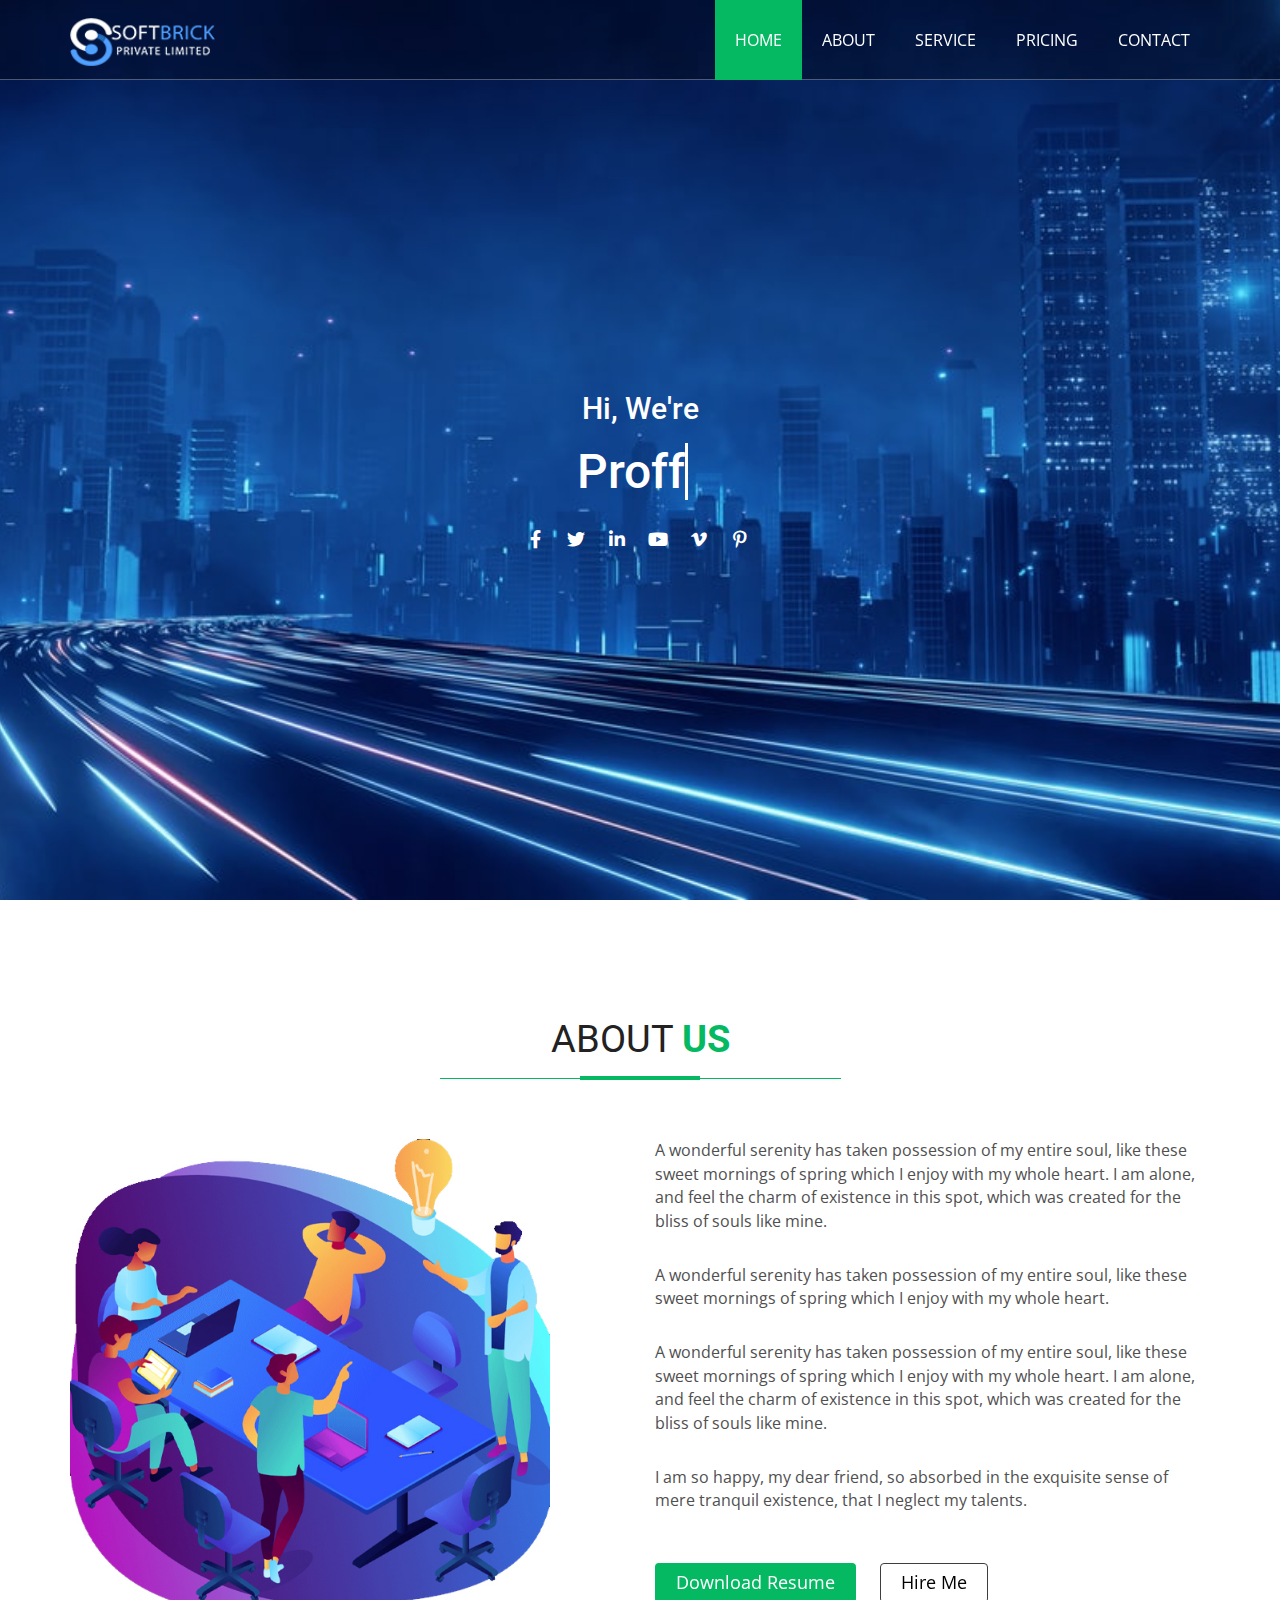
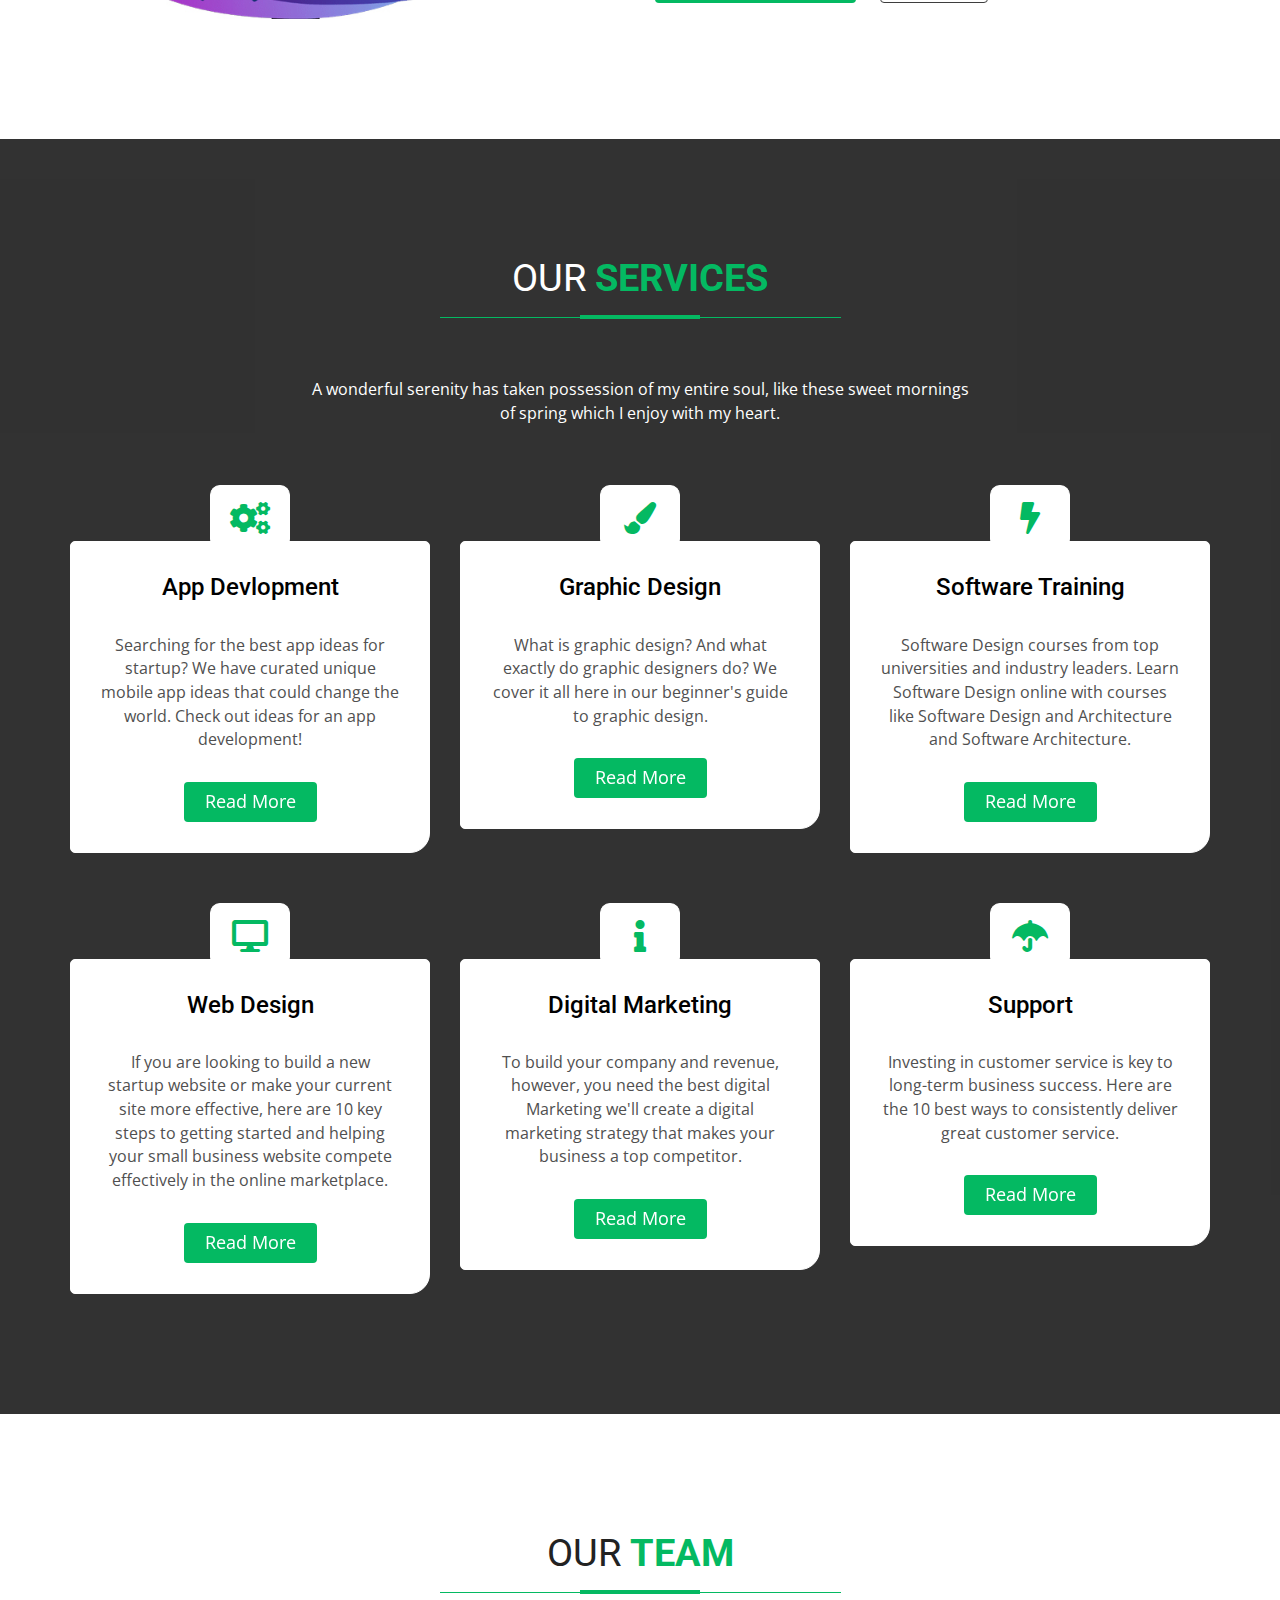
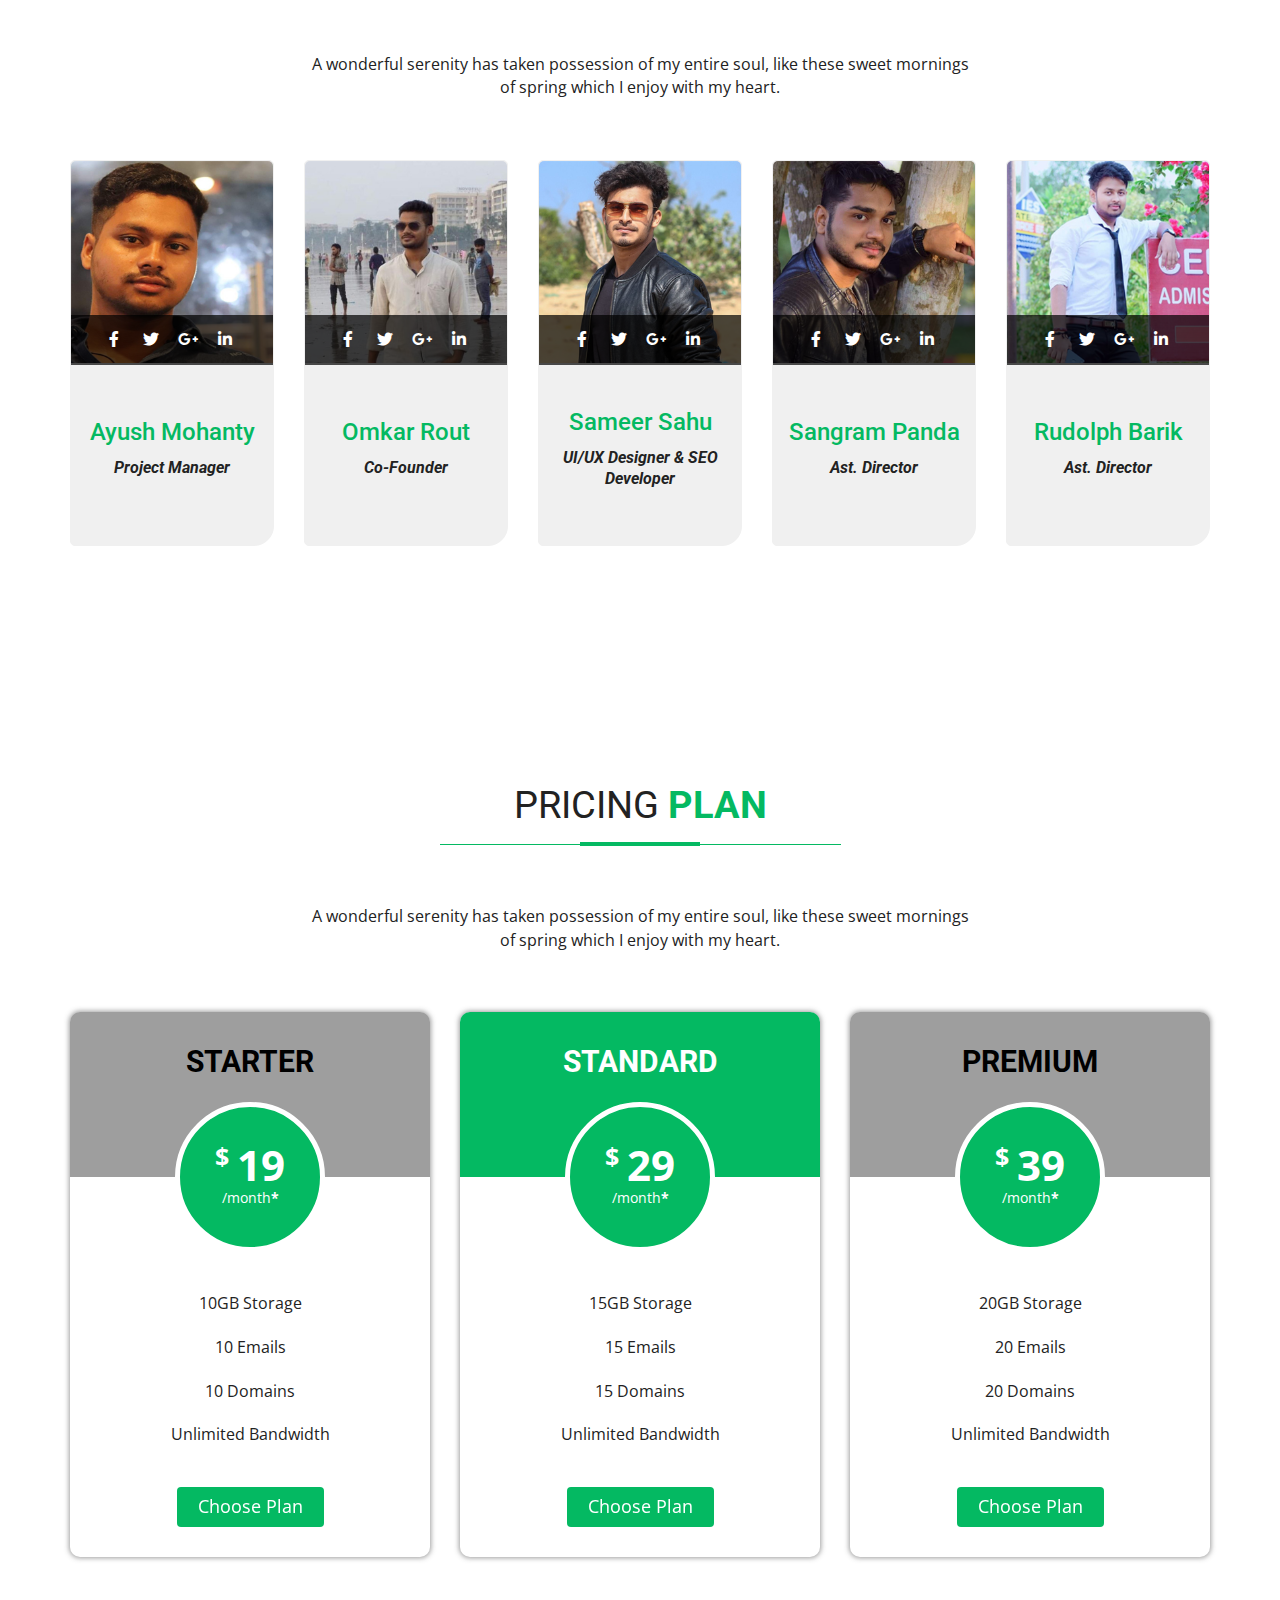
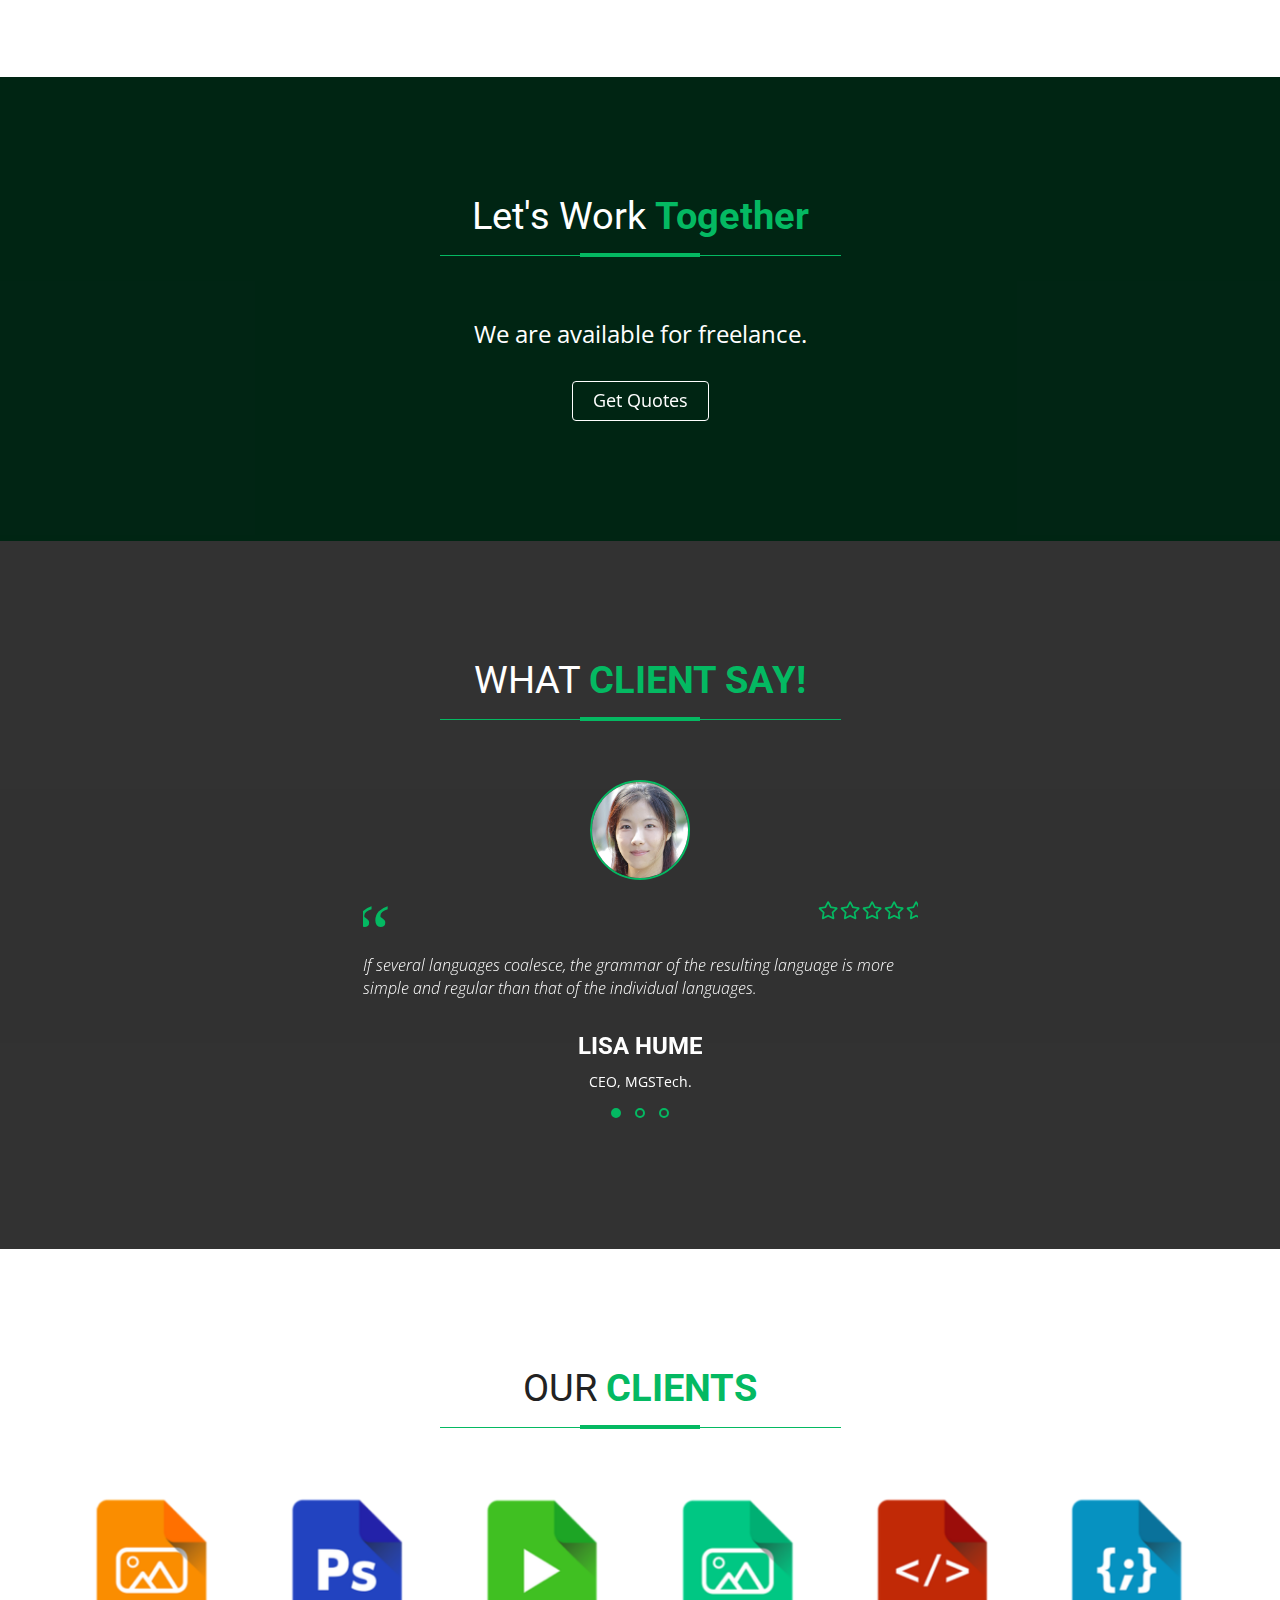
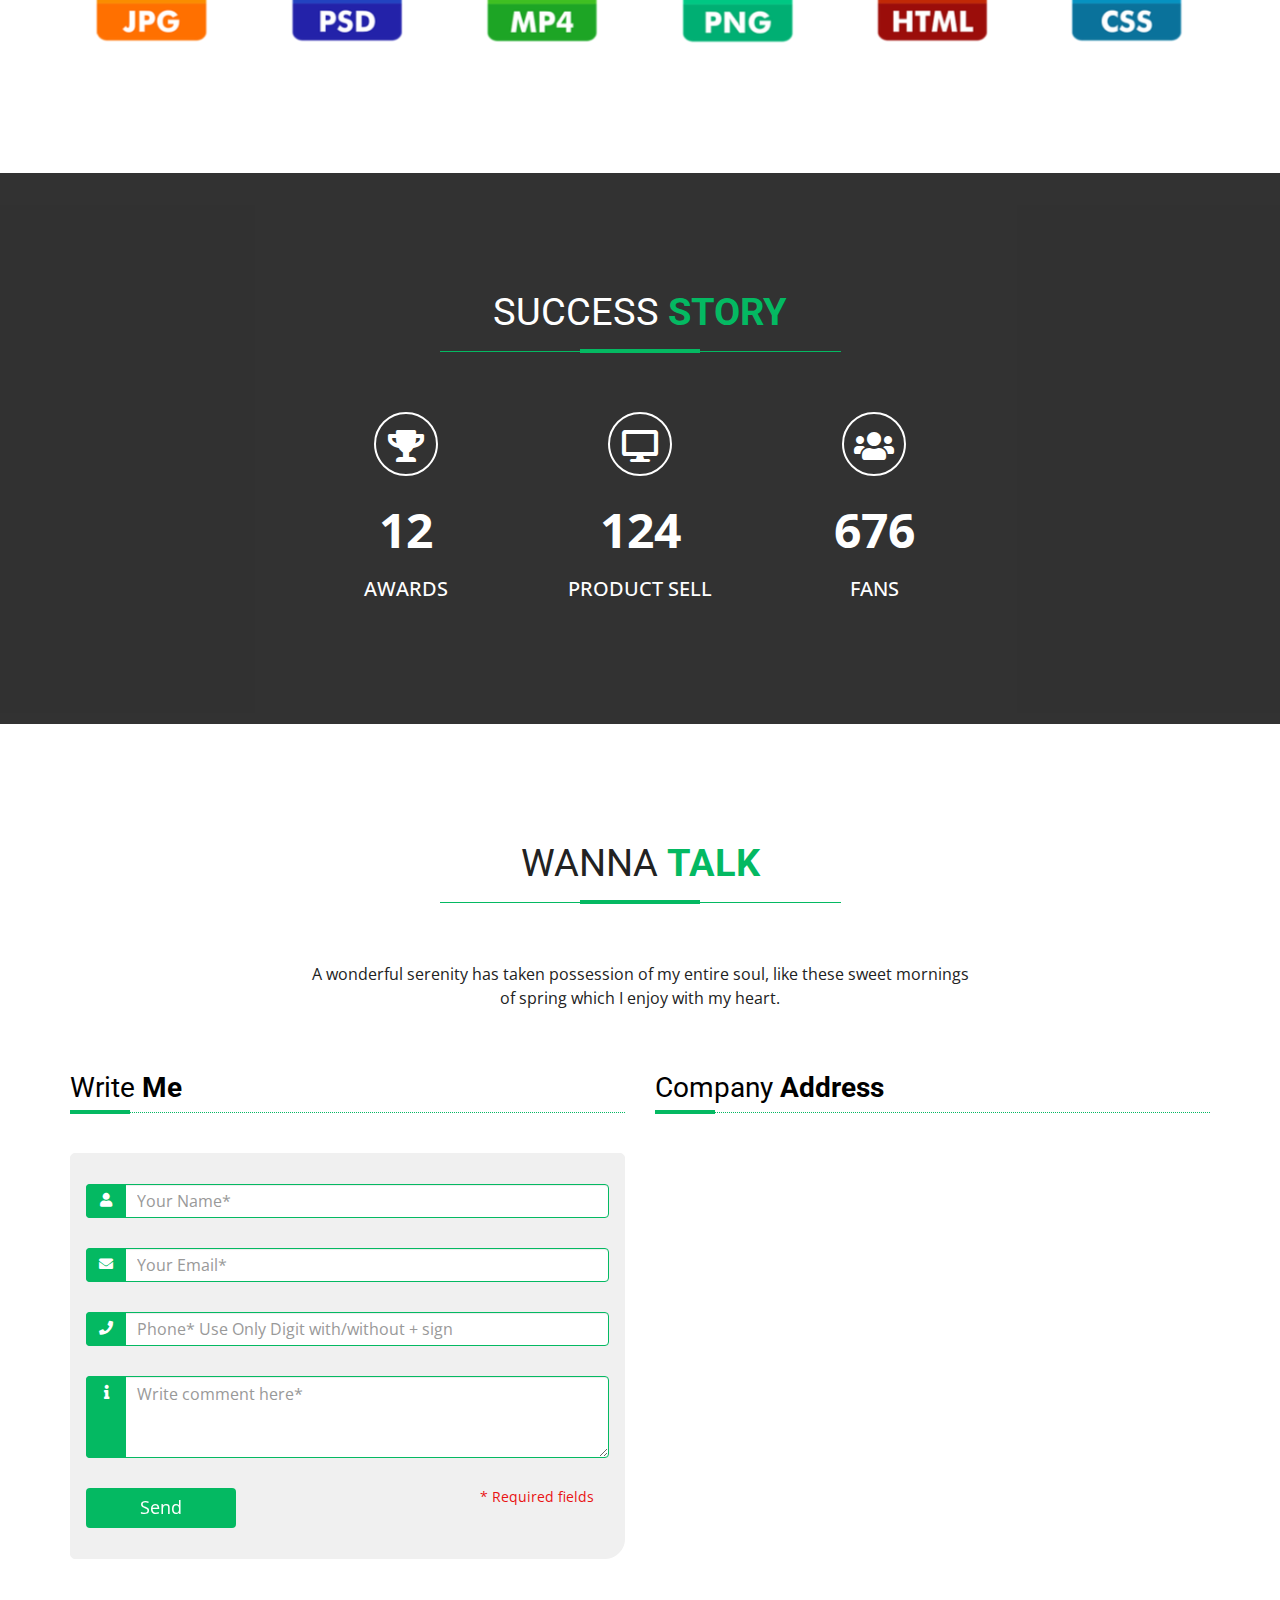
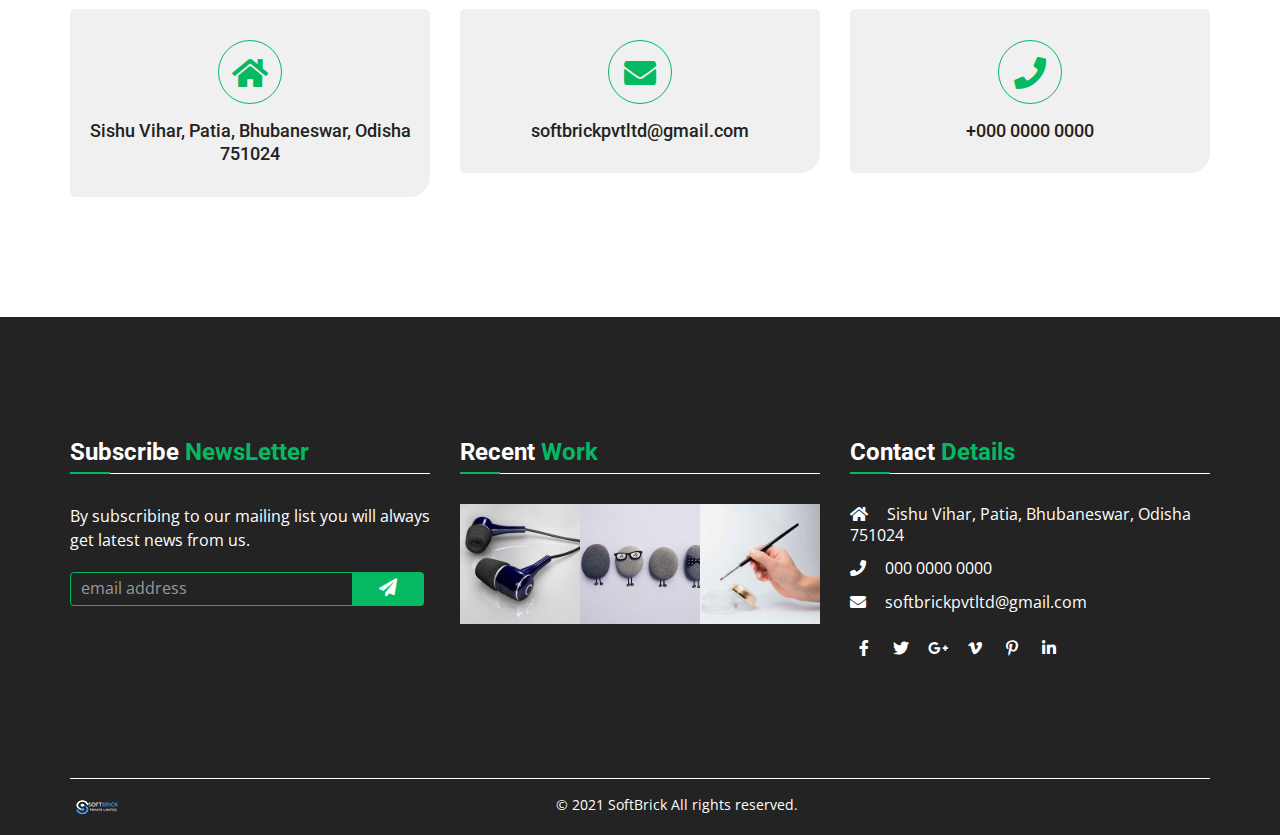
==== commit b36a2f8c: "Update index.html" ====
--- a/index.html
+++ b/index.html
@@ -35,9 +35,9 @@
                                         <li><a class="active" href="#home">Home</a></li>
                                         <li><a href="#about">About</a></li>
                                         <li><a href="#service">Service</a></li>
-                                        <li><a href="#portfolio">Portfolio</a></li>
+                                        
                                         <li><a href="#pricingtable">Pricing</a></li>
-                                        <li><a href="#blog">Blog</a></li>
+                    
                                         <li><a class="last" href="#contact">Contact</a></li>
                                     </ul>
                                 </div>
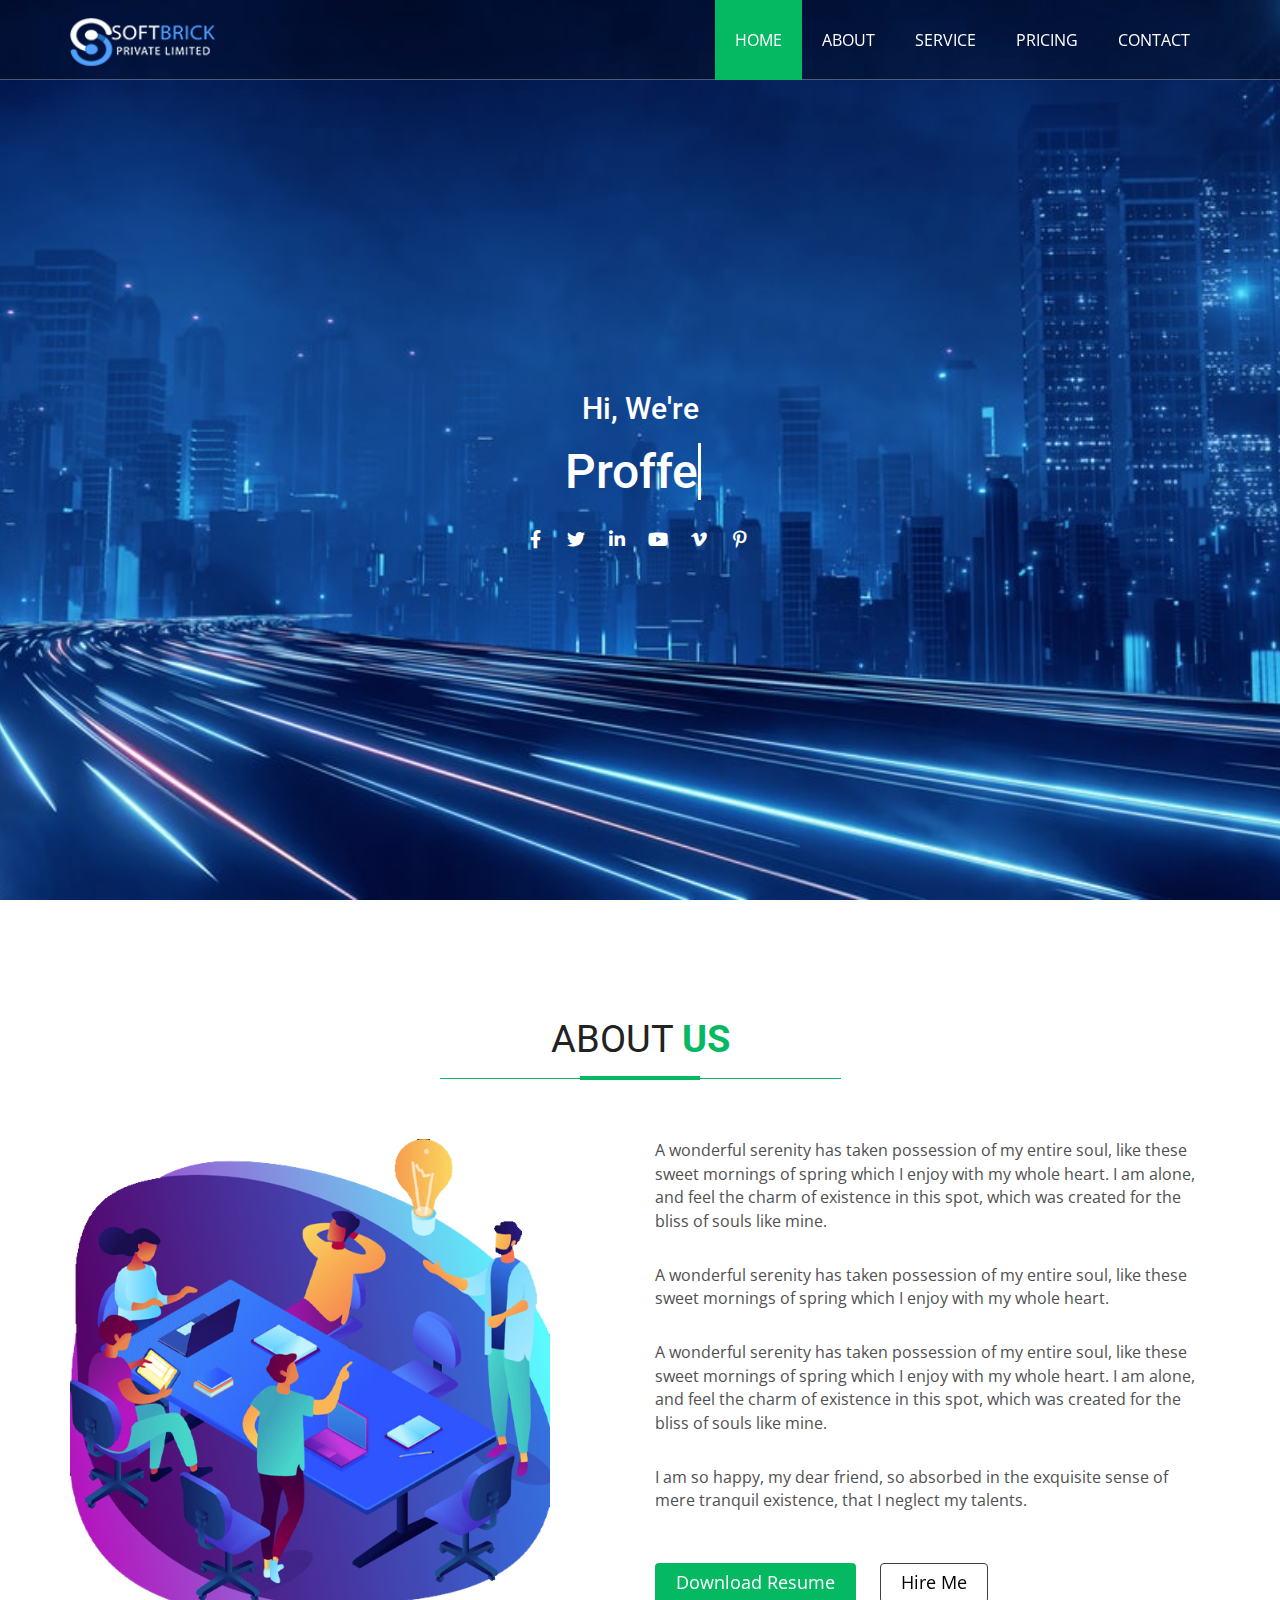
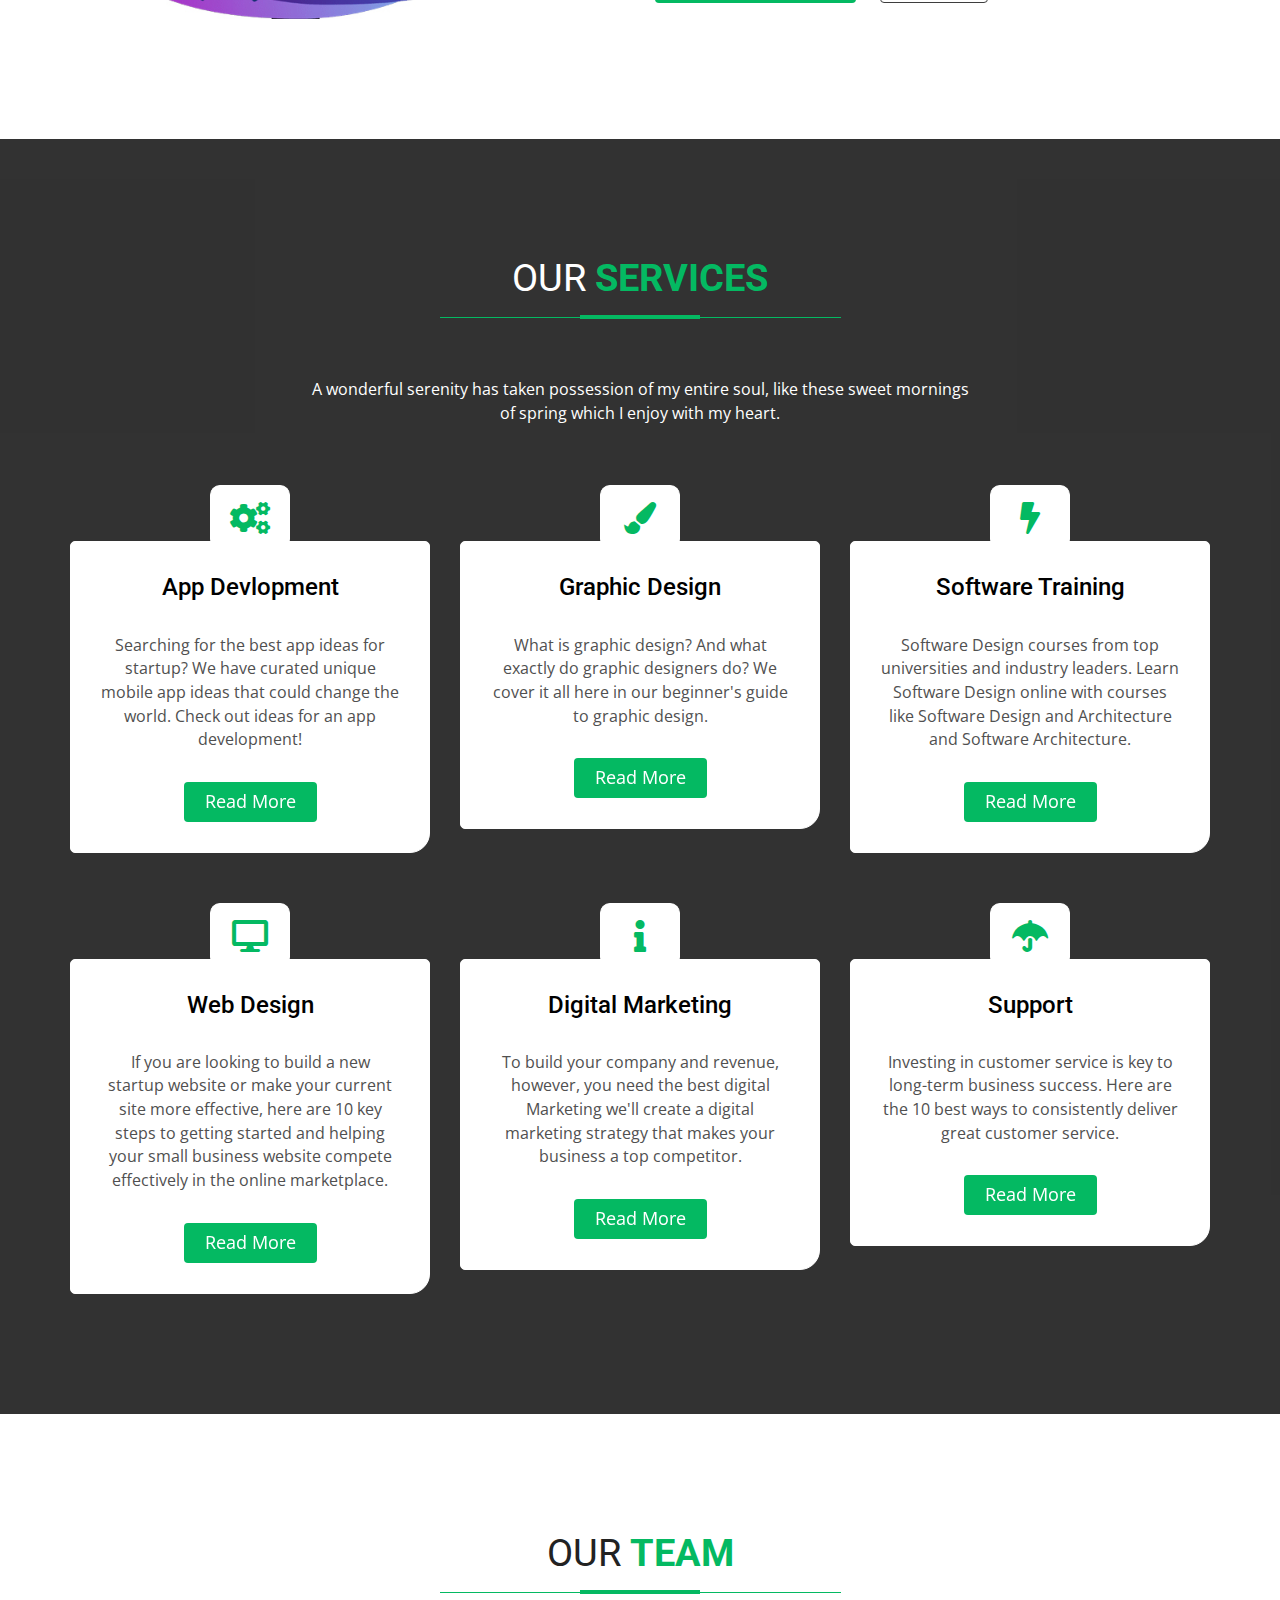
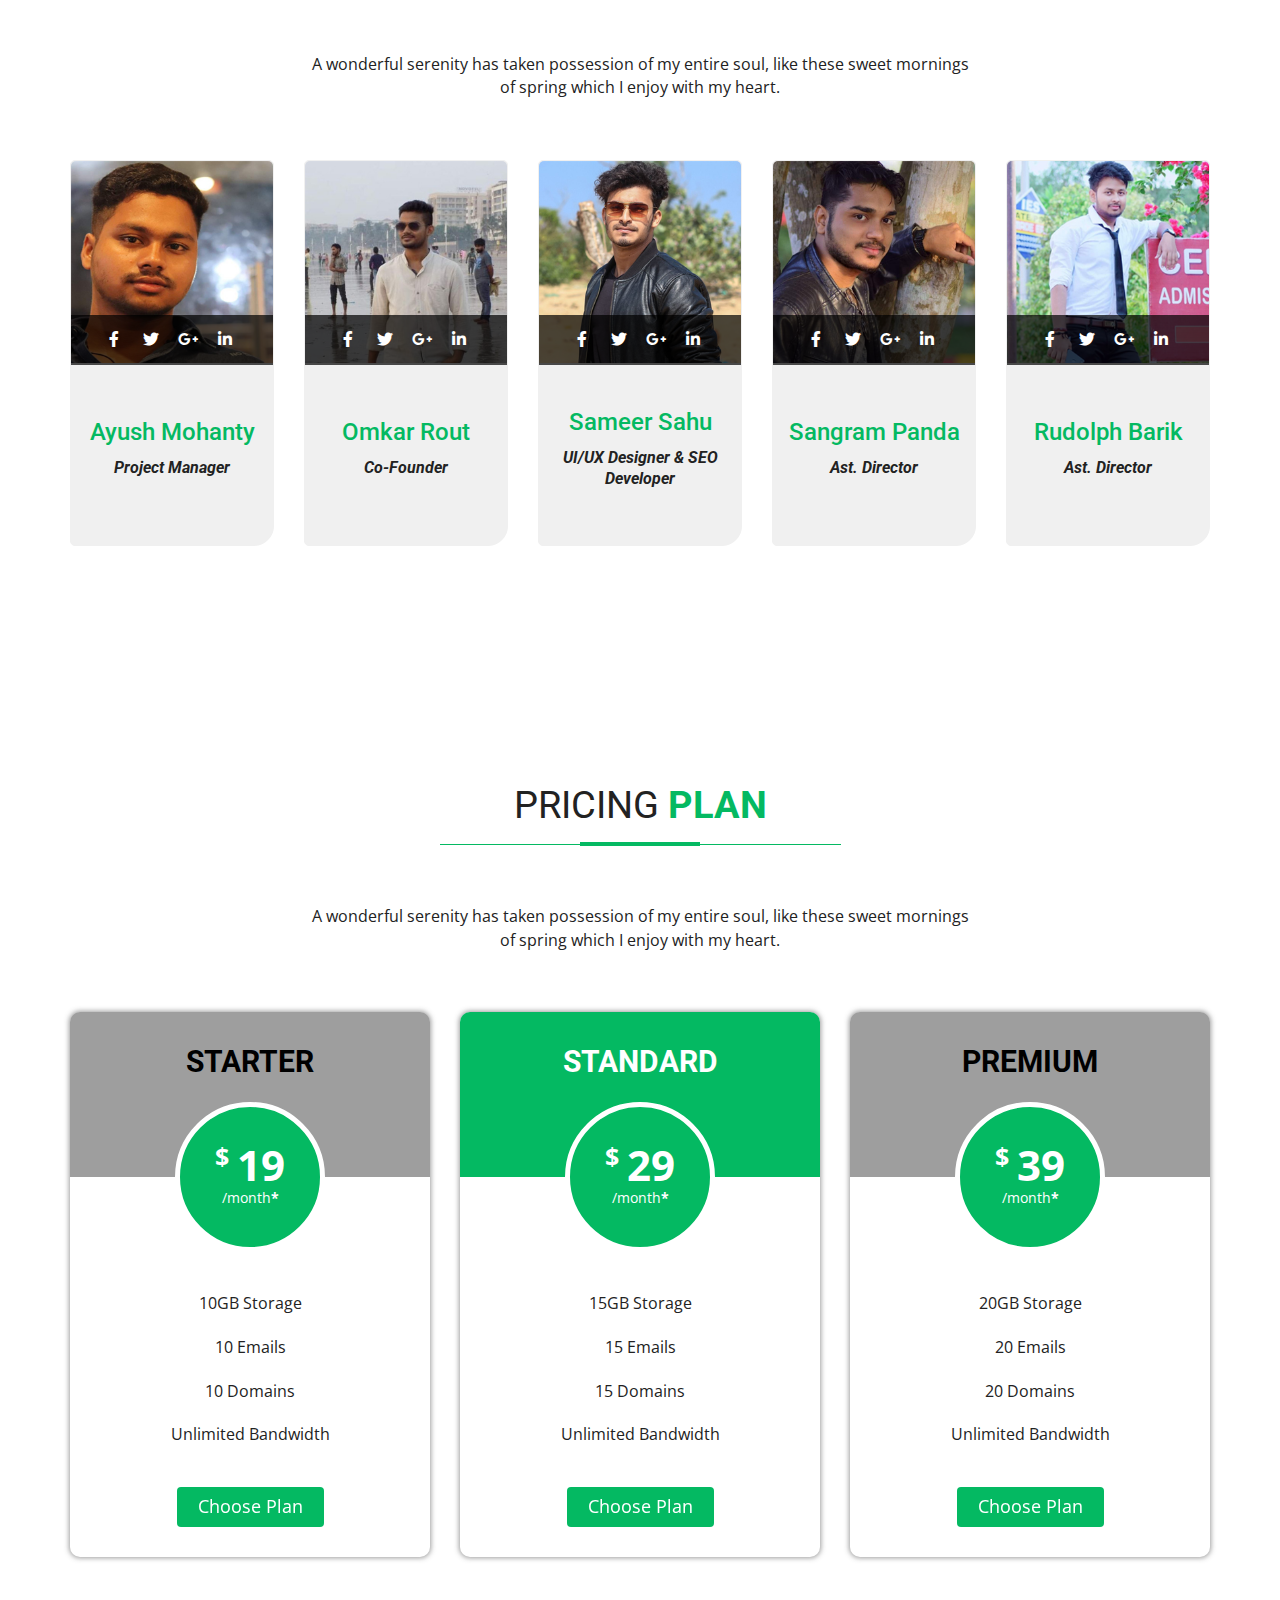
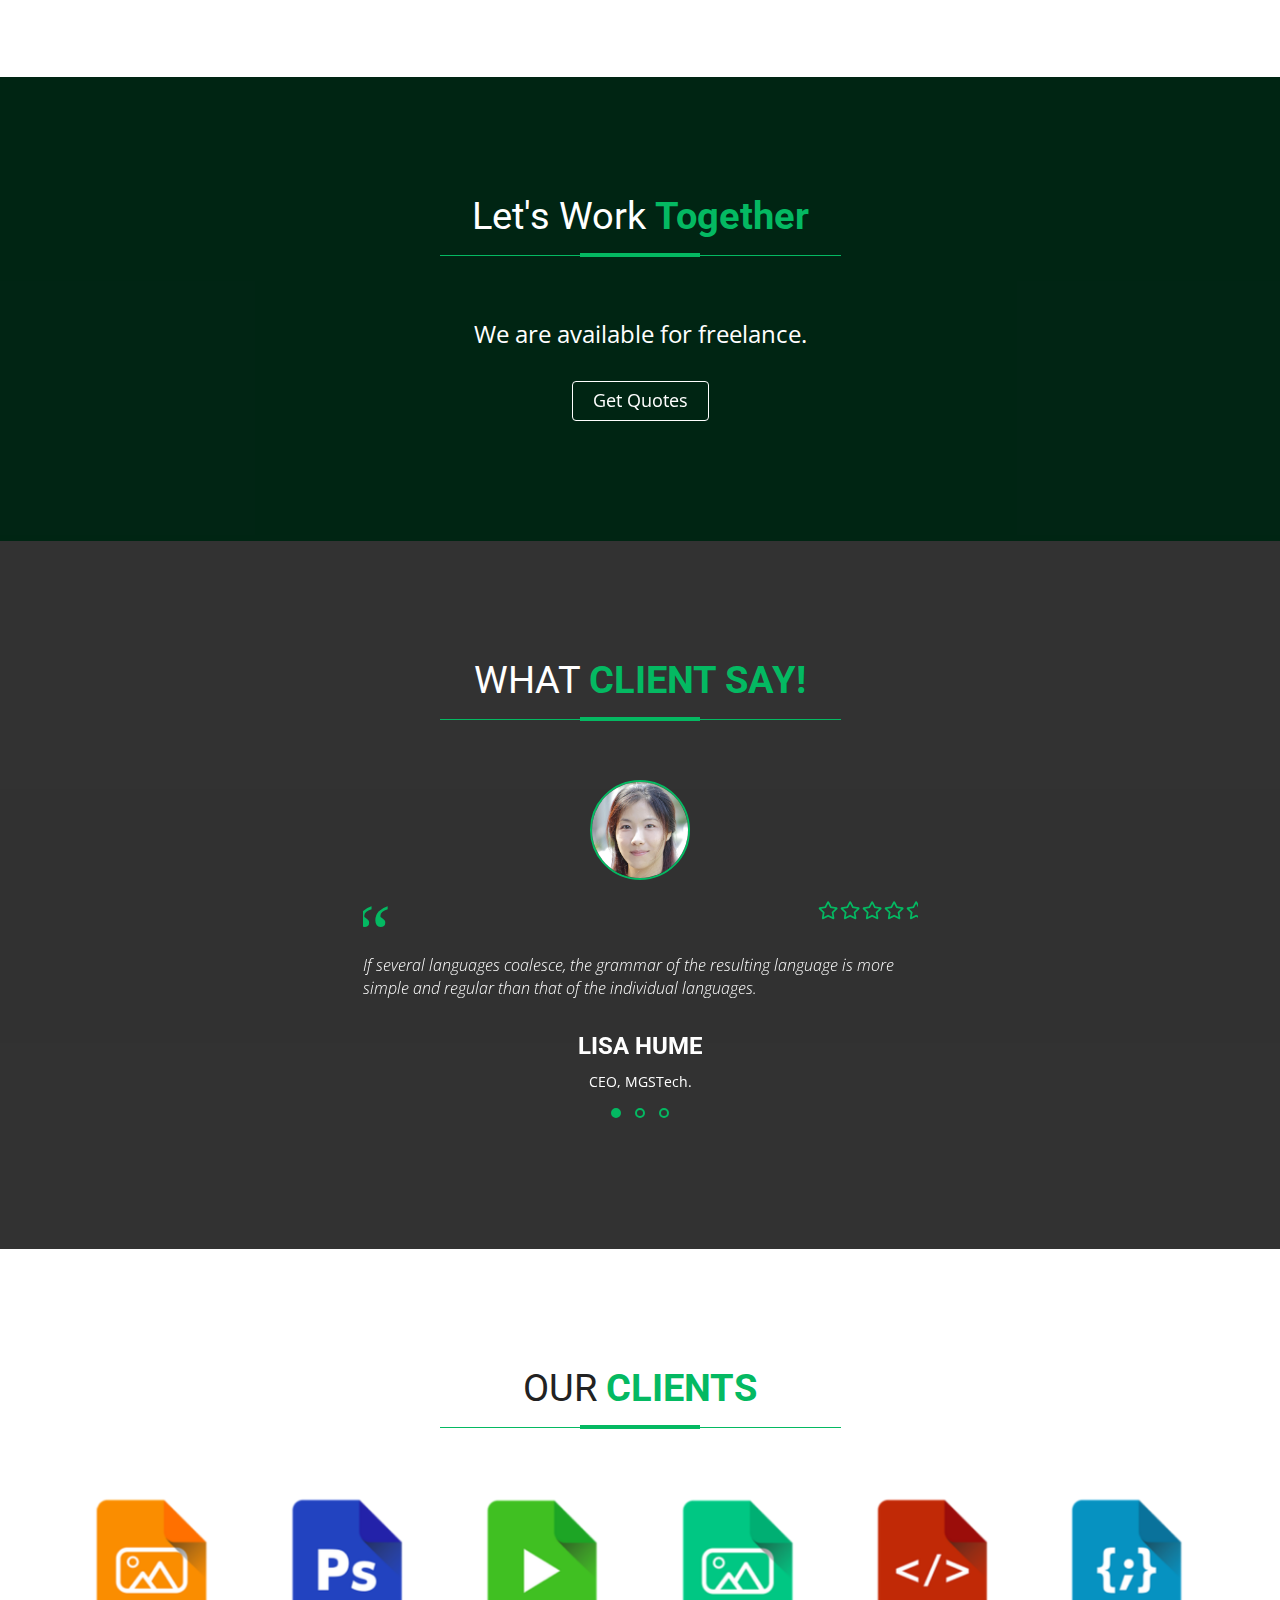
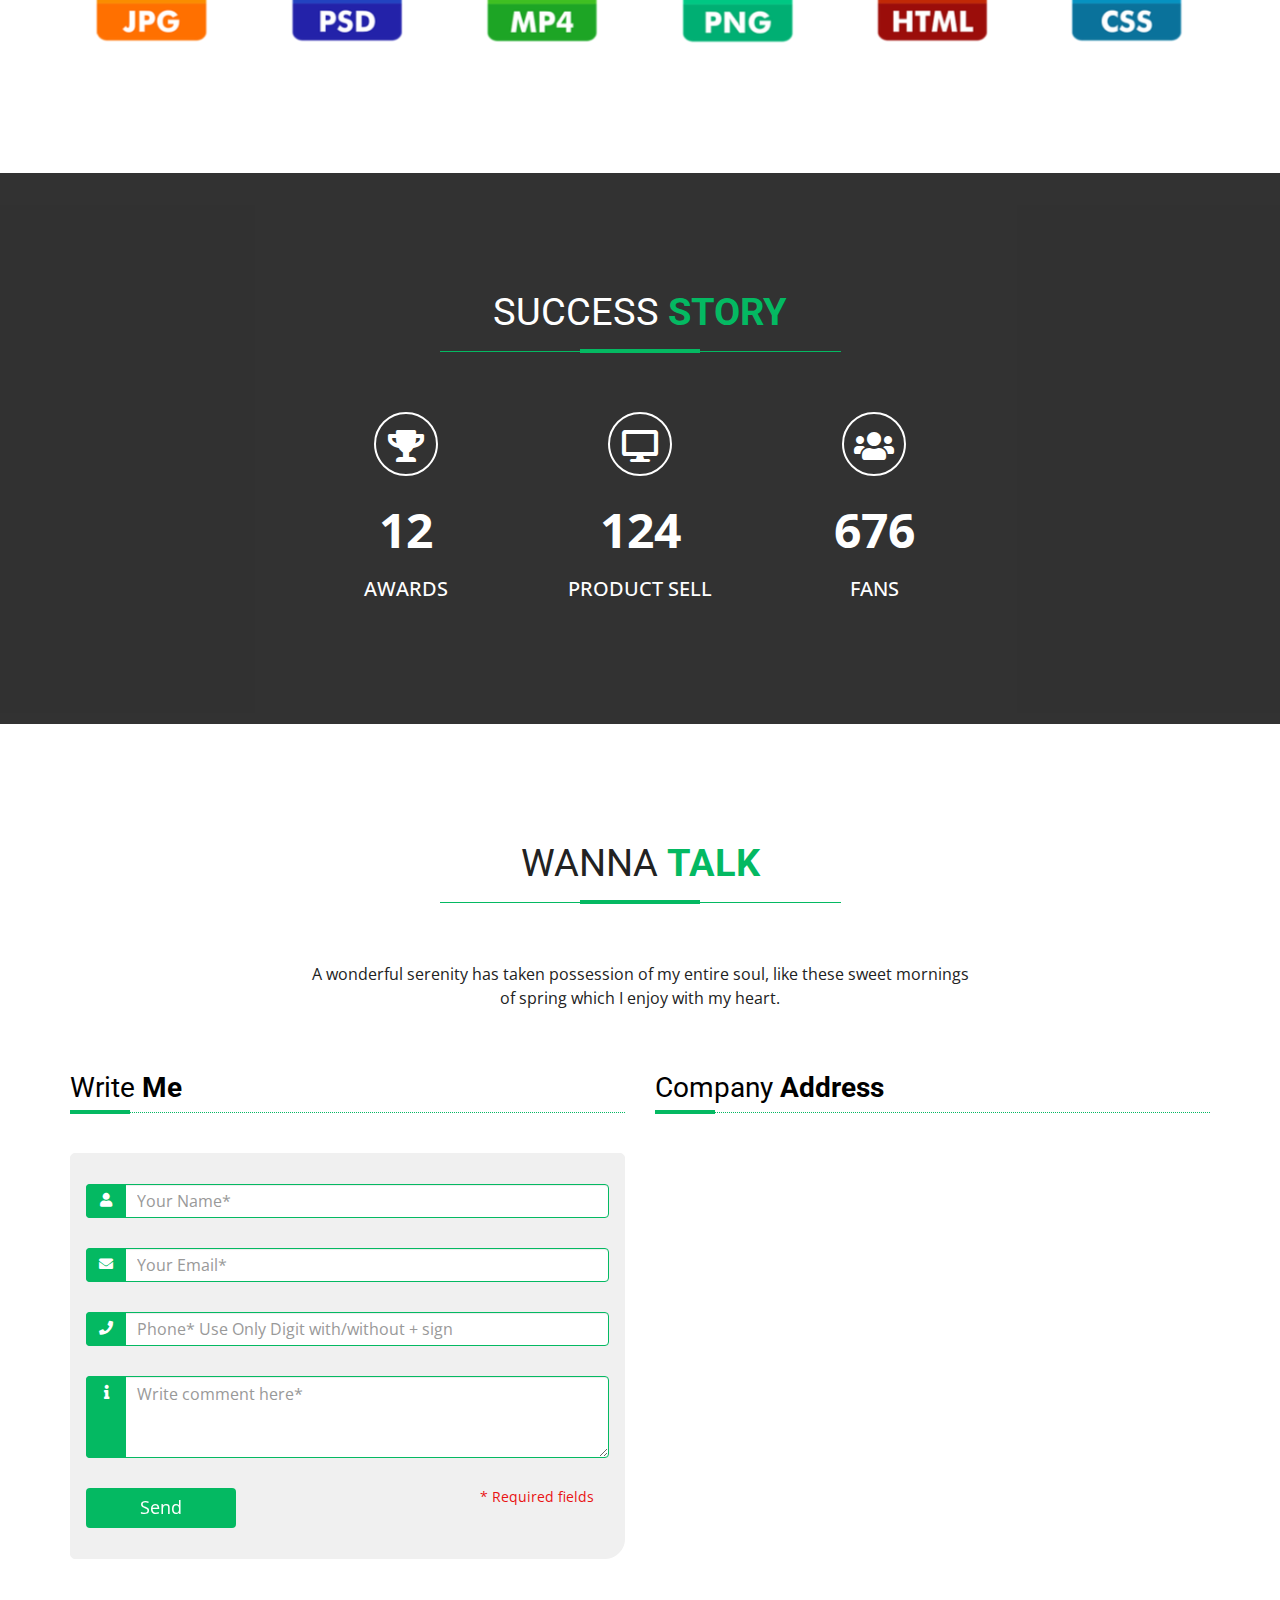
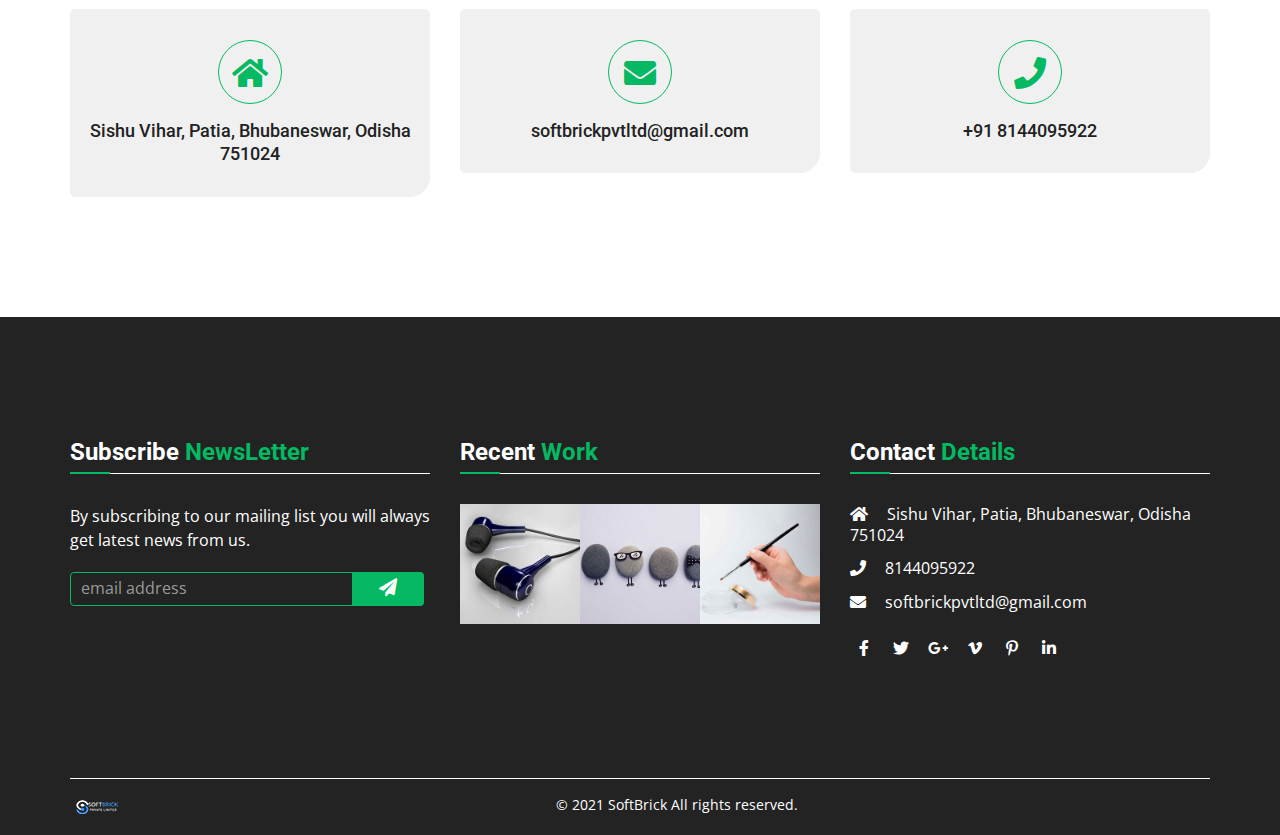
==== commit 6d461a95: "Update index.html" ====
--- a/index.html
+++ b/index.html
@@ -1187,7 +1187,7 @@
                                     <div class="contact-item-inner">
                                         <div class="contact-icon"><i class="fas fa-phone"></i></div>
                                         <div class="contact-desc">
-                                            <h4><a href="tel:000-0000-0000">+000 0000 0000</a></h4>
+                                            <h4><a href="tel:000-0000-0000">+91 8144095922</a></h4>
                                         </div>
                                     </div>
                                 </div>
@@ -1271,7 +1271,7 @@
                                 <h4 class="widget-title">Contact <span>Details</span></h4>
                                 <ul class="contact-info list-unstyled">
                                     <li><i class="fas fa-home"></i> Sishu Vihar, Patia, Bhubaneswar, Odisha 751024</li>
-                                    <li><i class="fas fa-phone"></i> <a href="tel:000-0000-0000">000 0000 0000</a></li>
+                                    <li><i class="fas fa-phone"></i> <a href="tel:8144095922">8144095922</a></li>
                                     <li><i class="fas fa-envelope"></i> <a href="mailto:softbrickpvtltd@gmail.com">softbrickpvtltd@gmail.com</a></li>
                                 </ul>
                                 <ul class="list-inline list-social clearfix">
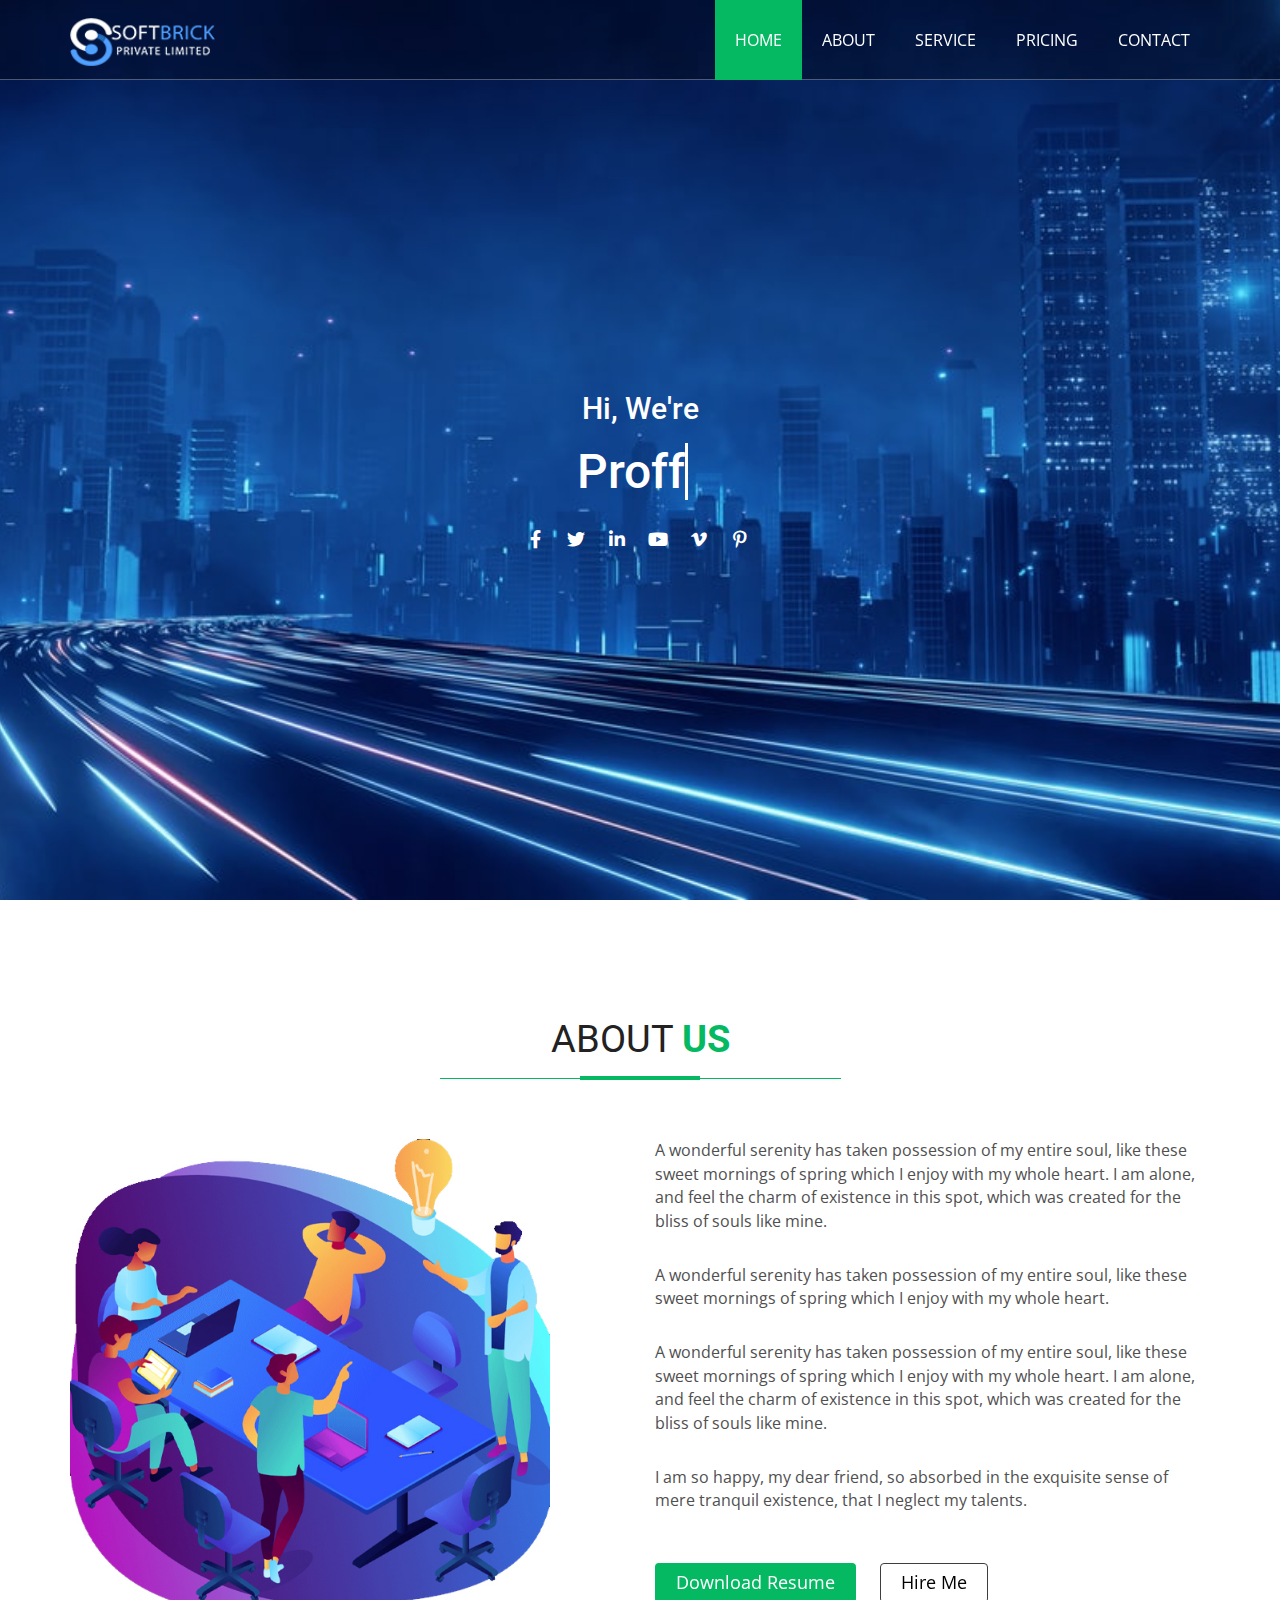
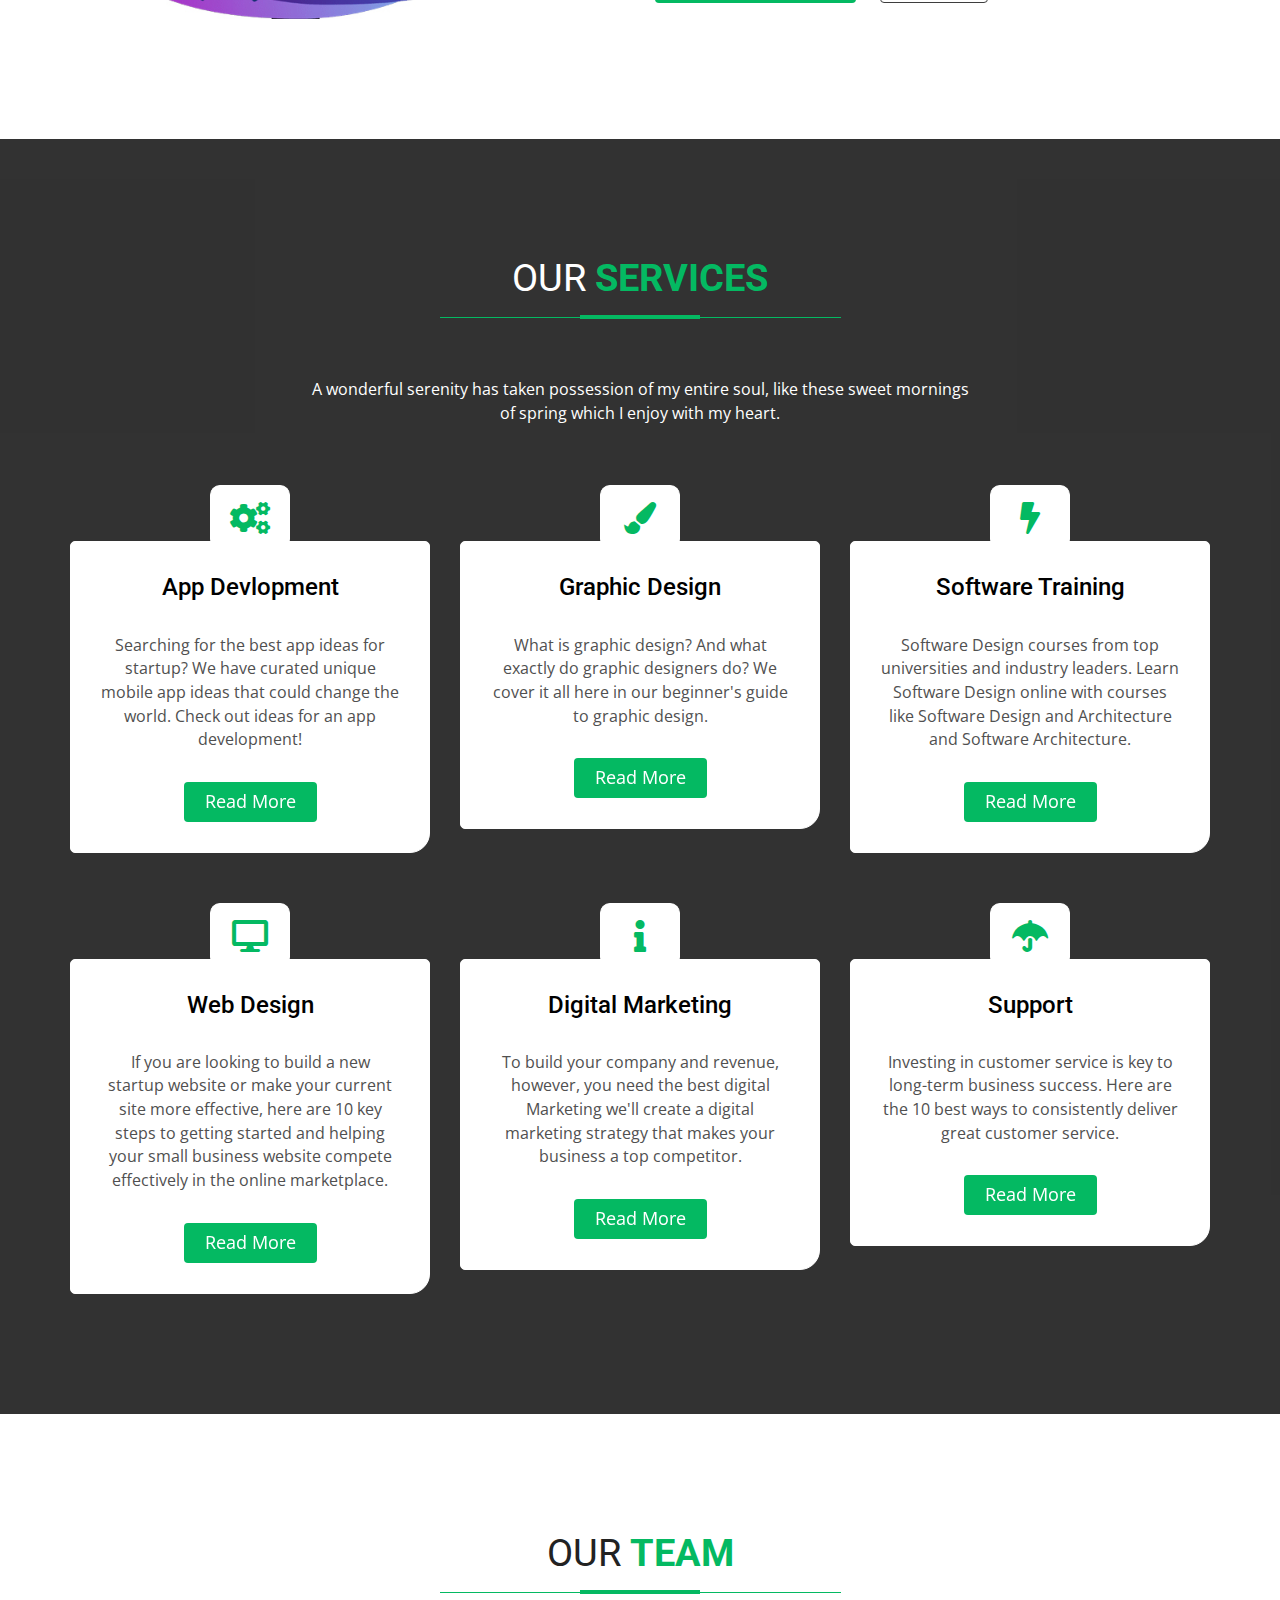
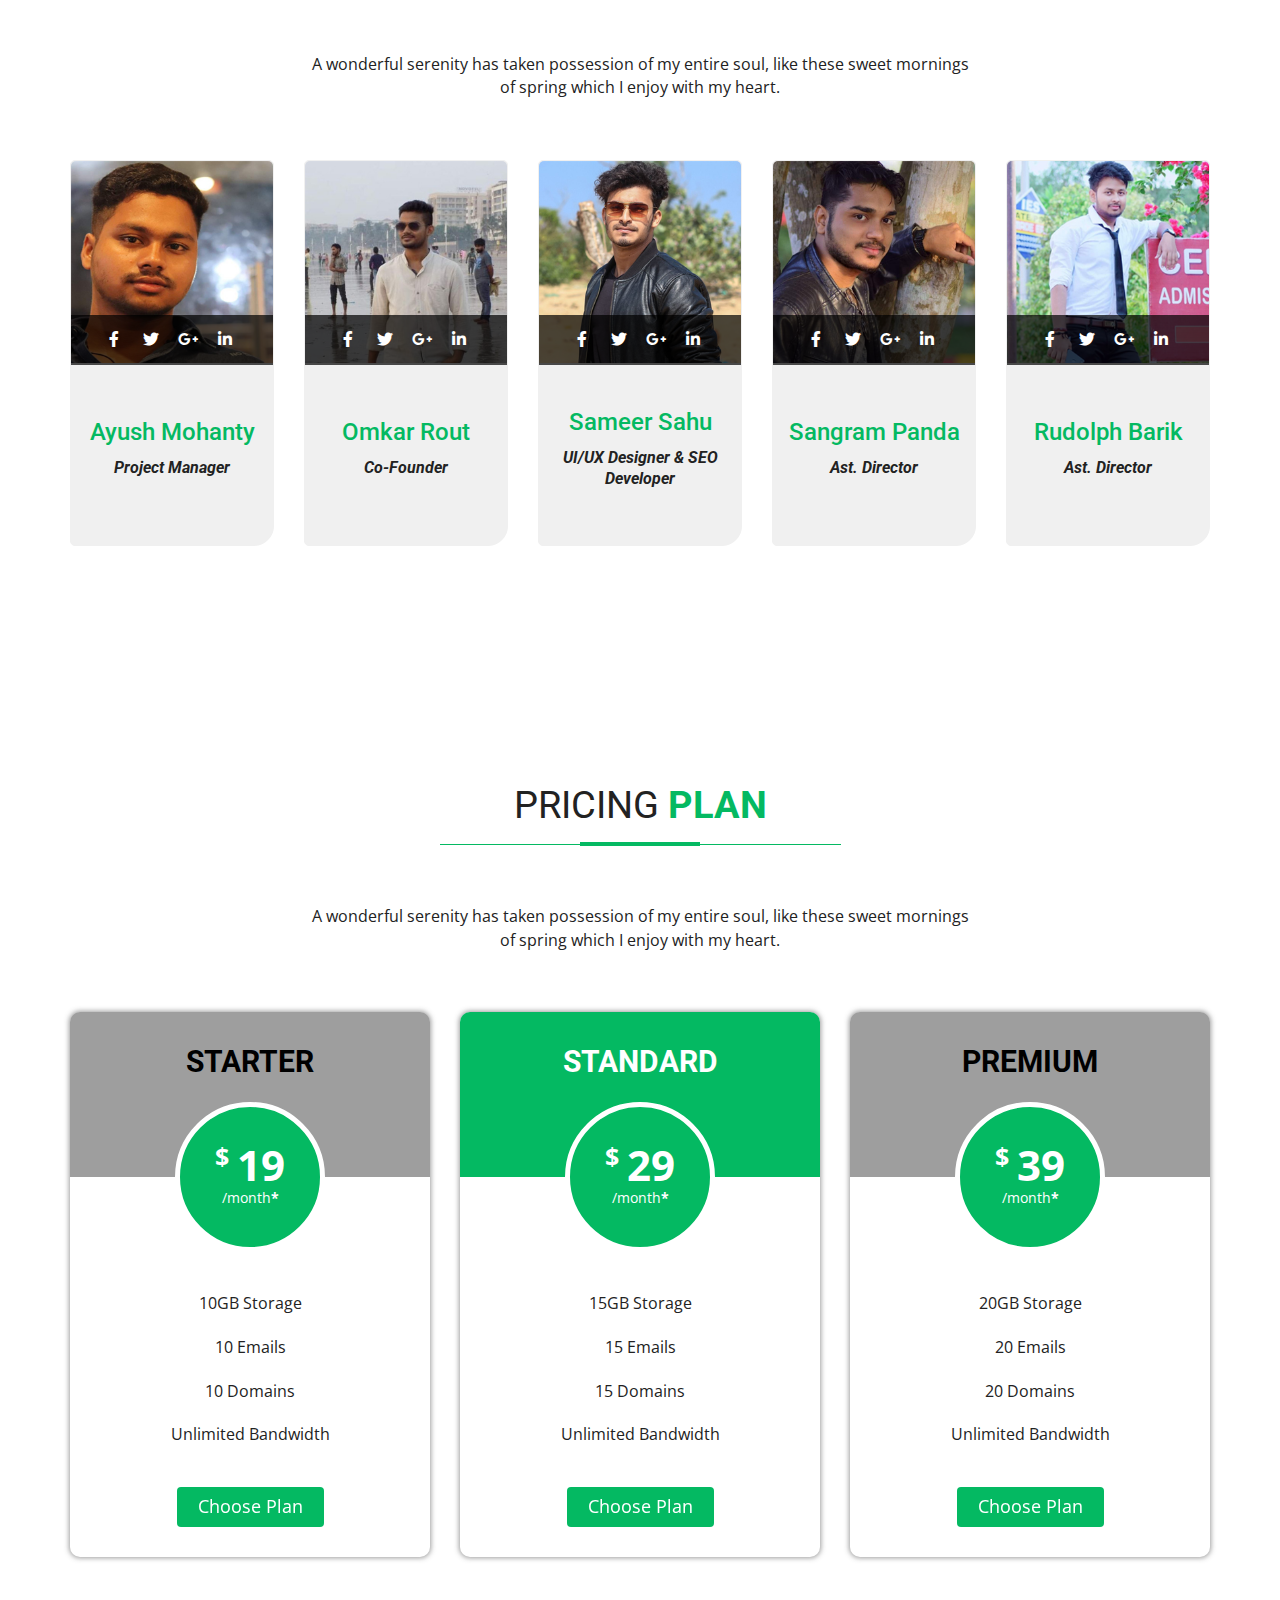
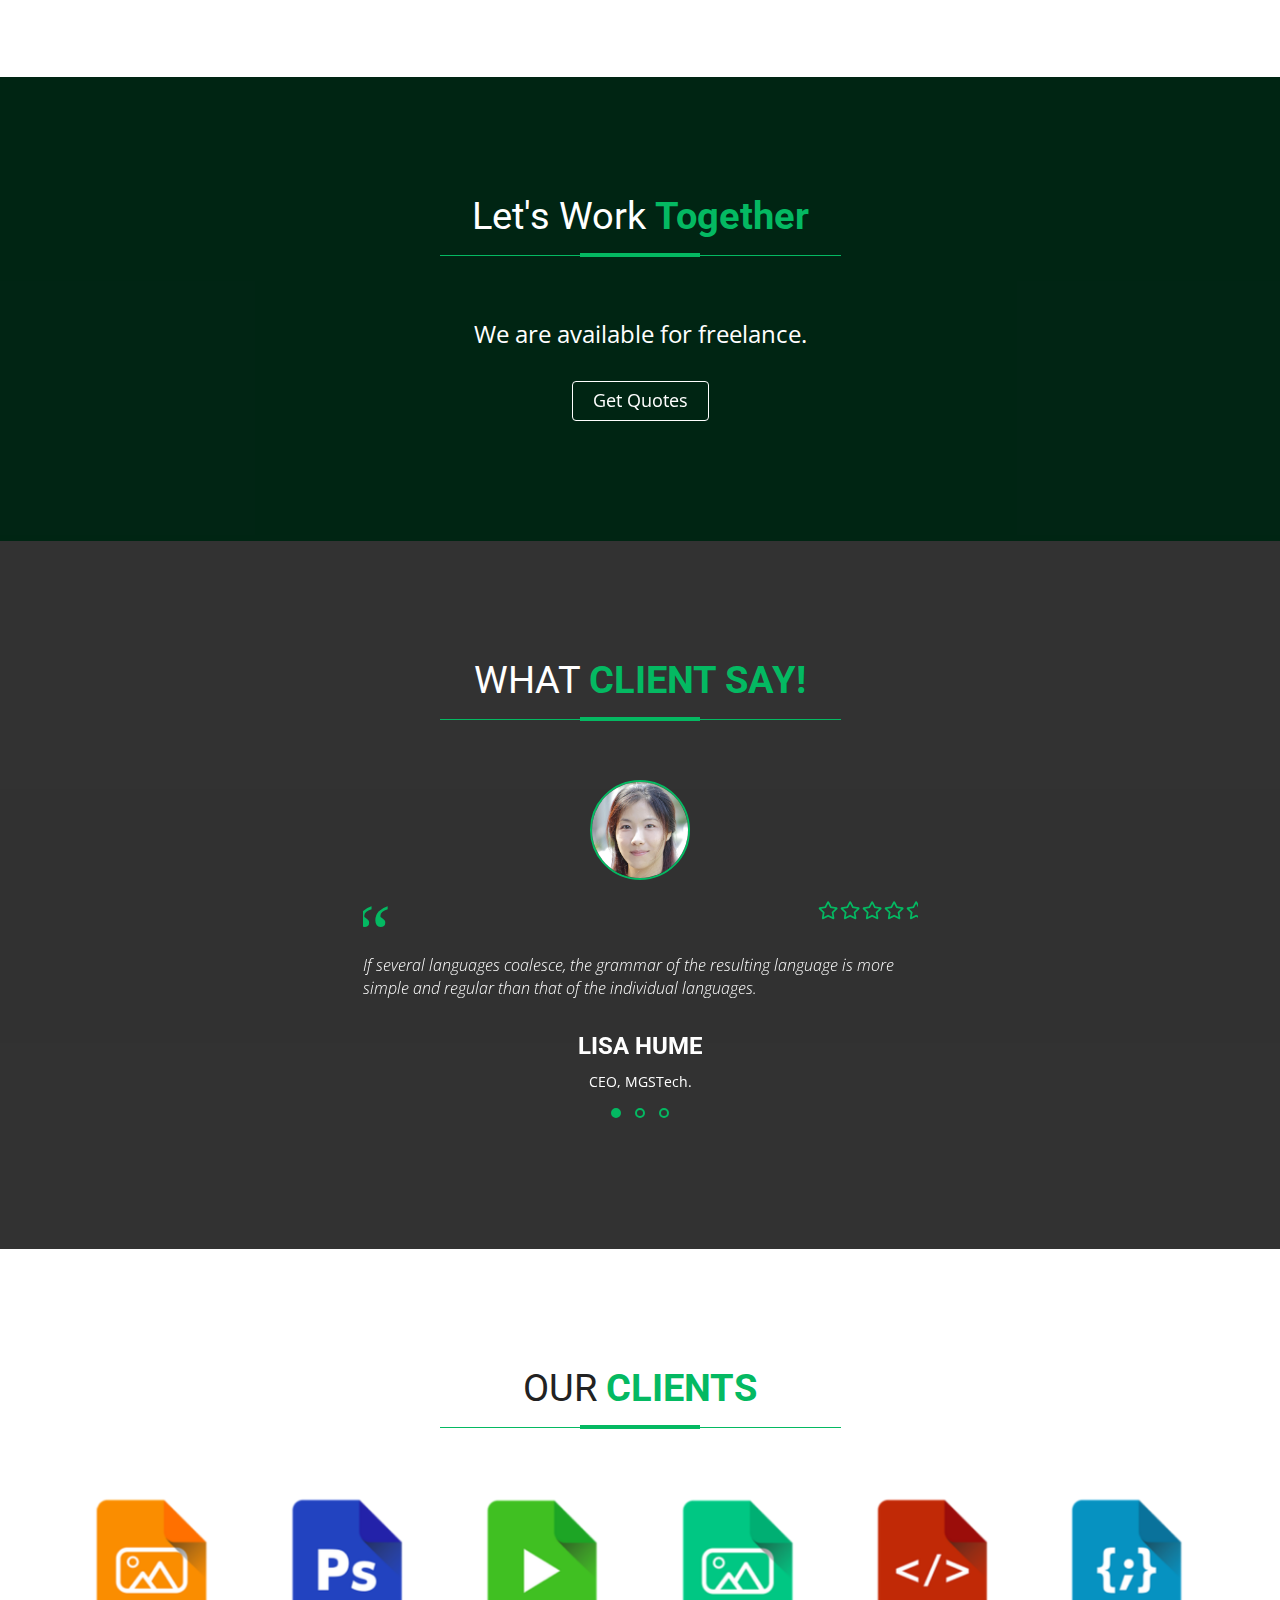
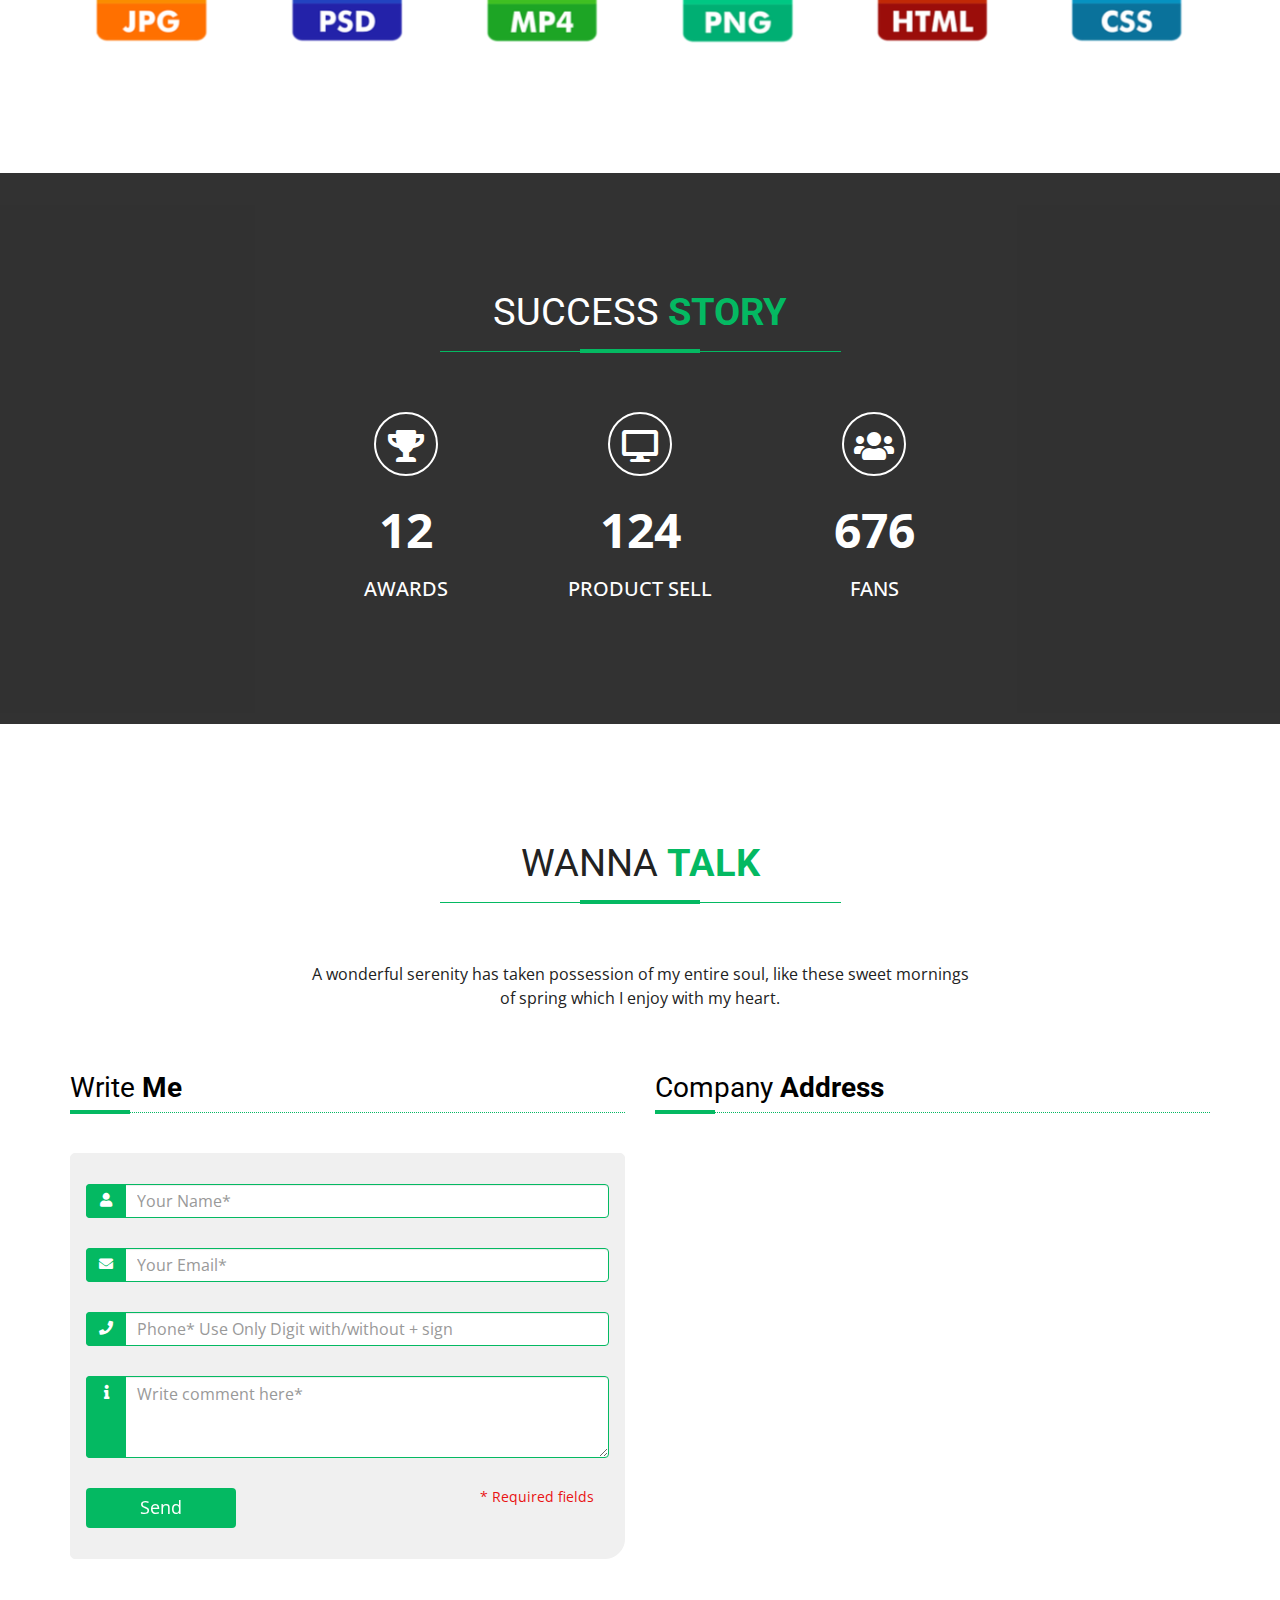
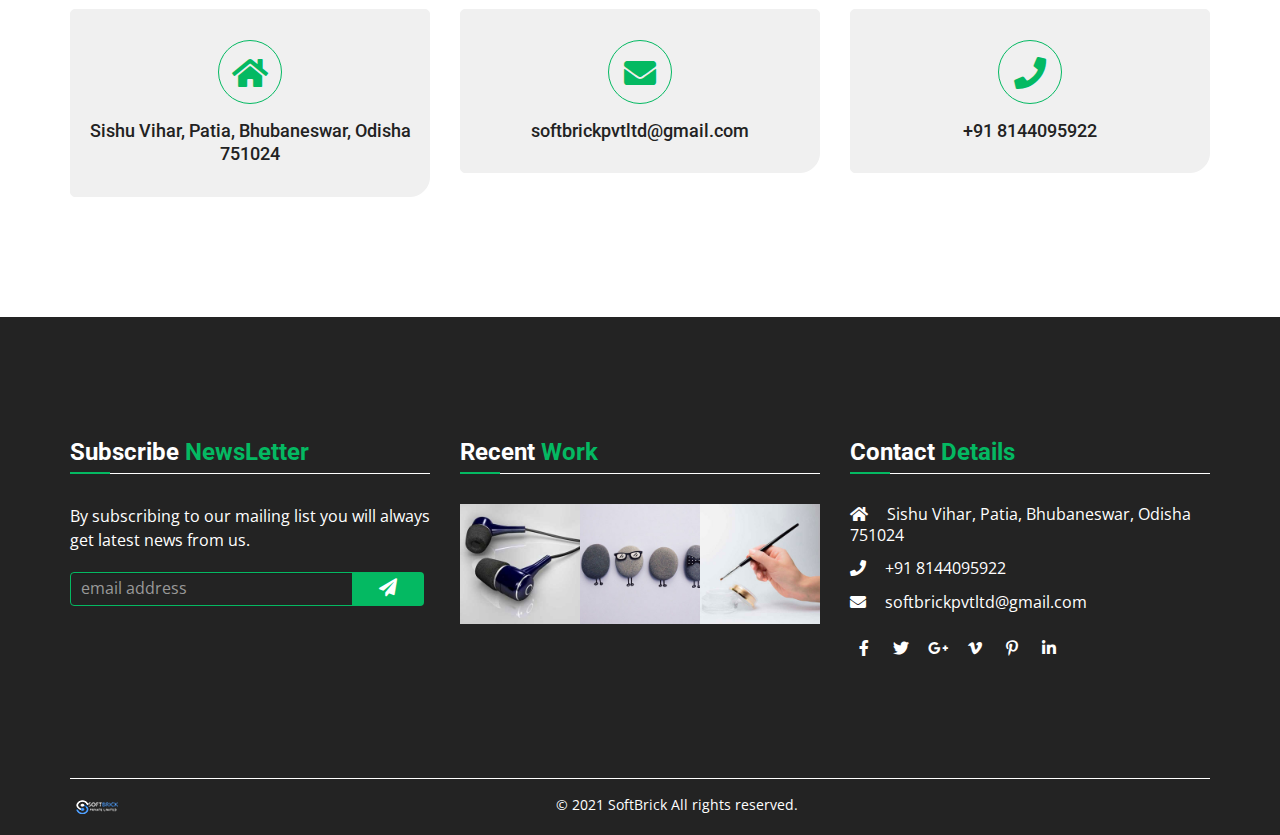
==== commit 634e5d28: "Update index.html" ====
--- a/index.html
+++ b/index.html
@@ -1271,7 +1271,7 @@
                                 <h4 class="widget-title">Contact <span>Details</span></h4>
                                 <ul class="contact-info list-unstyled">
                                     <li><i class="fas fa-home"></i> Sishu Vihar, Patia, Bhubaneswar, Odisha 751024</li>
-                                    <li><i class="fas fa-phone"></i> <a href="tel:8144095922">8144095922</a></li>
+                                    <li><i class="fas fa-phone"></i> <a href="tel:8144095922">+91 8144095922</a></li>
                                     <li><i class="fas fa-envelope"></i> <a href="mailto:softbrickpvtltd@gmail.com">softbrickpvtltd@gmail.com</a></li>
                                 </ul>
                                 <ul class="list-inline list-social clearfix">
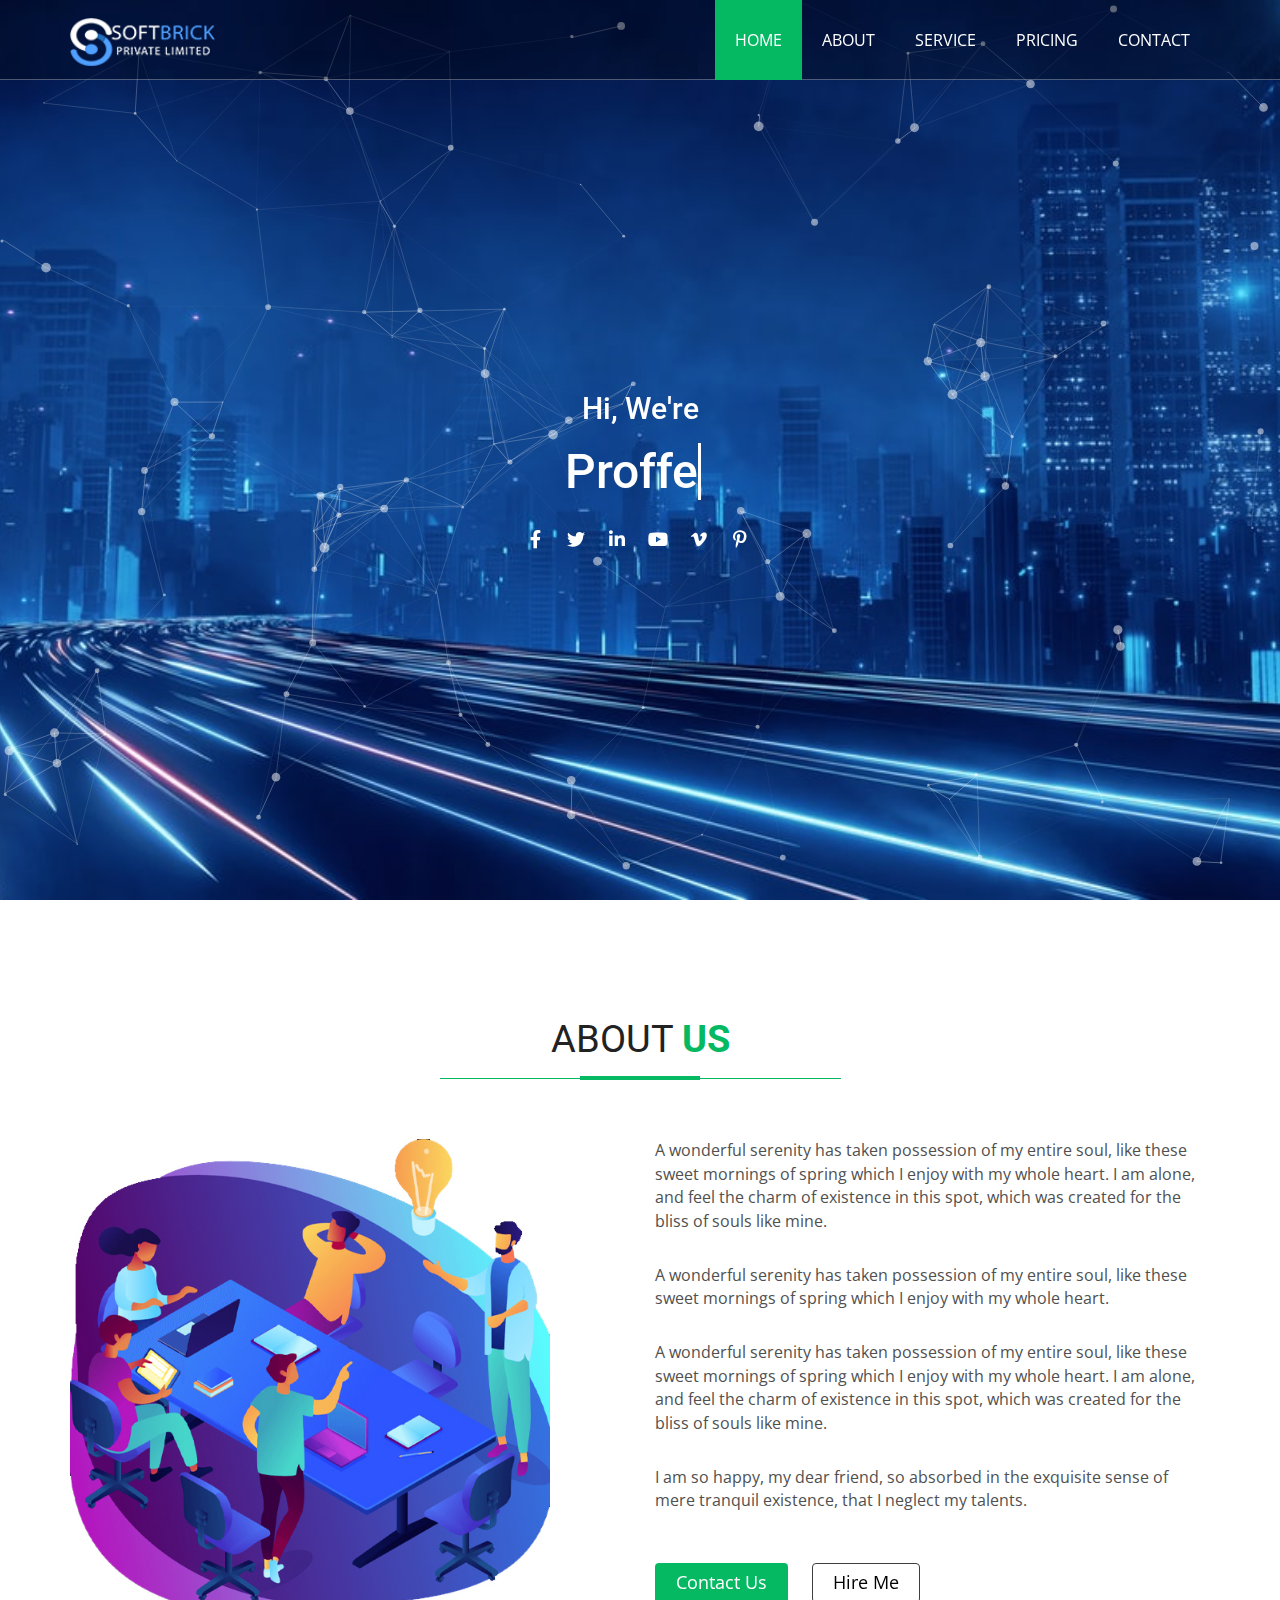
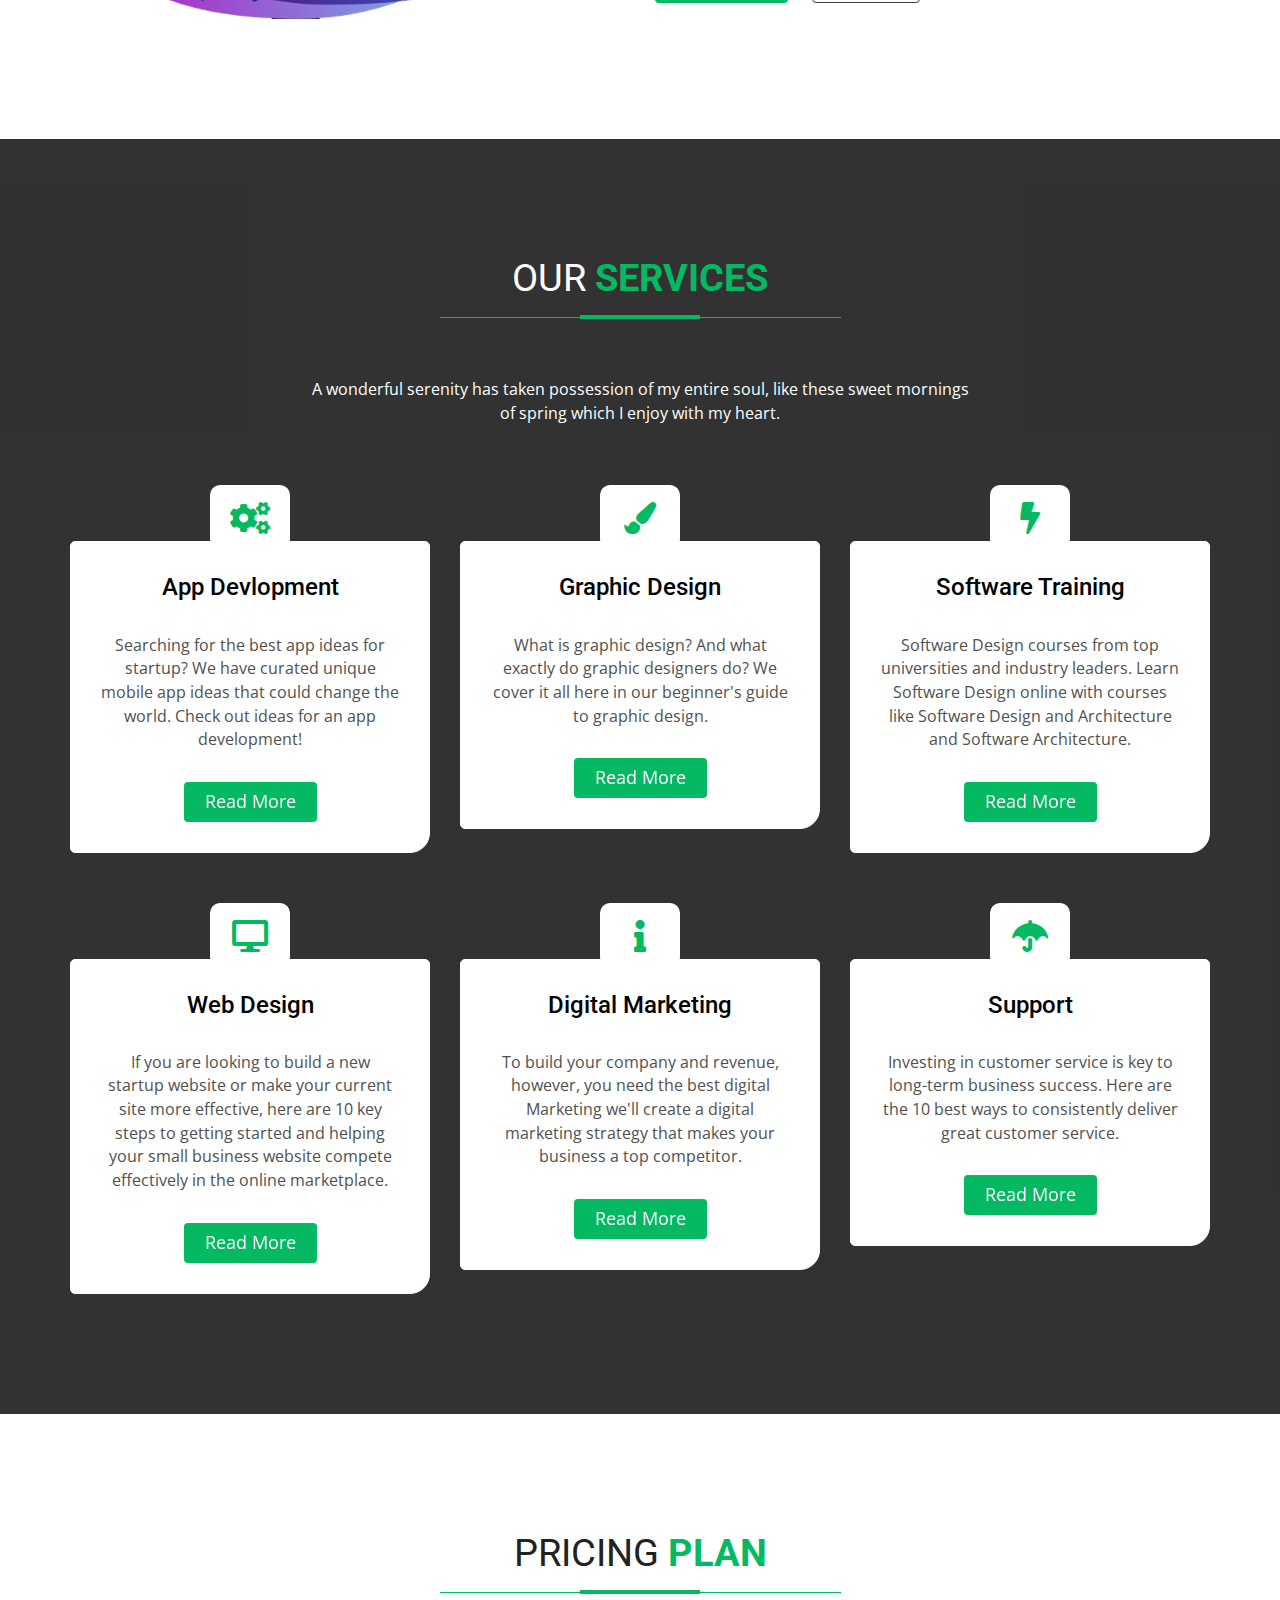
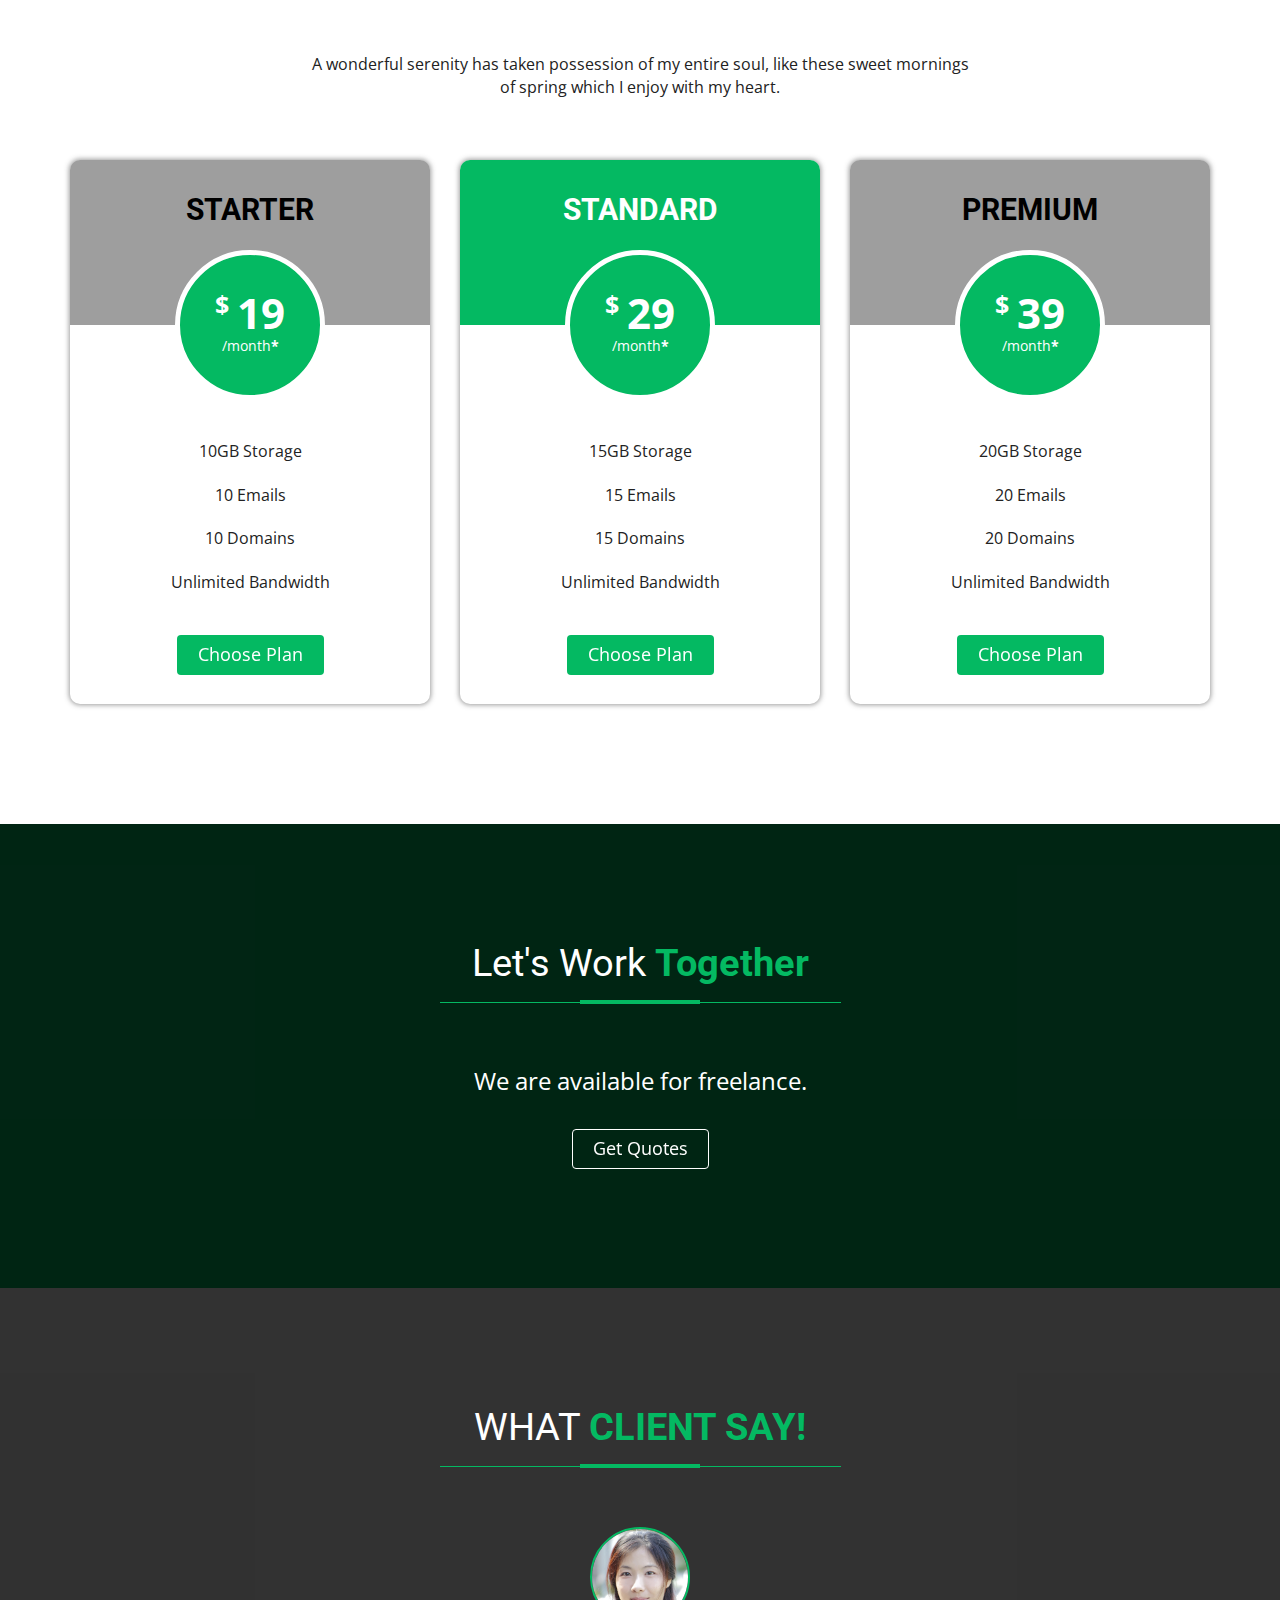
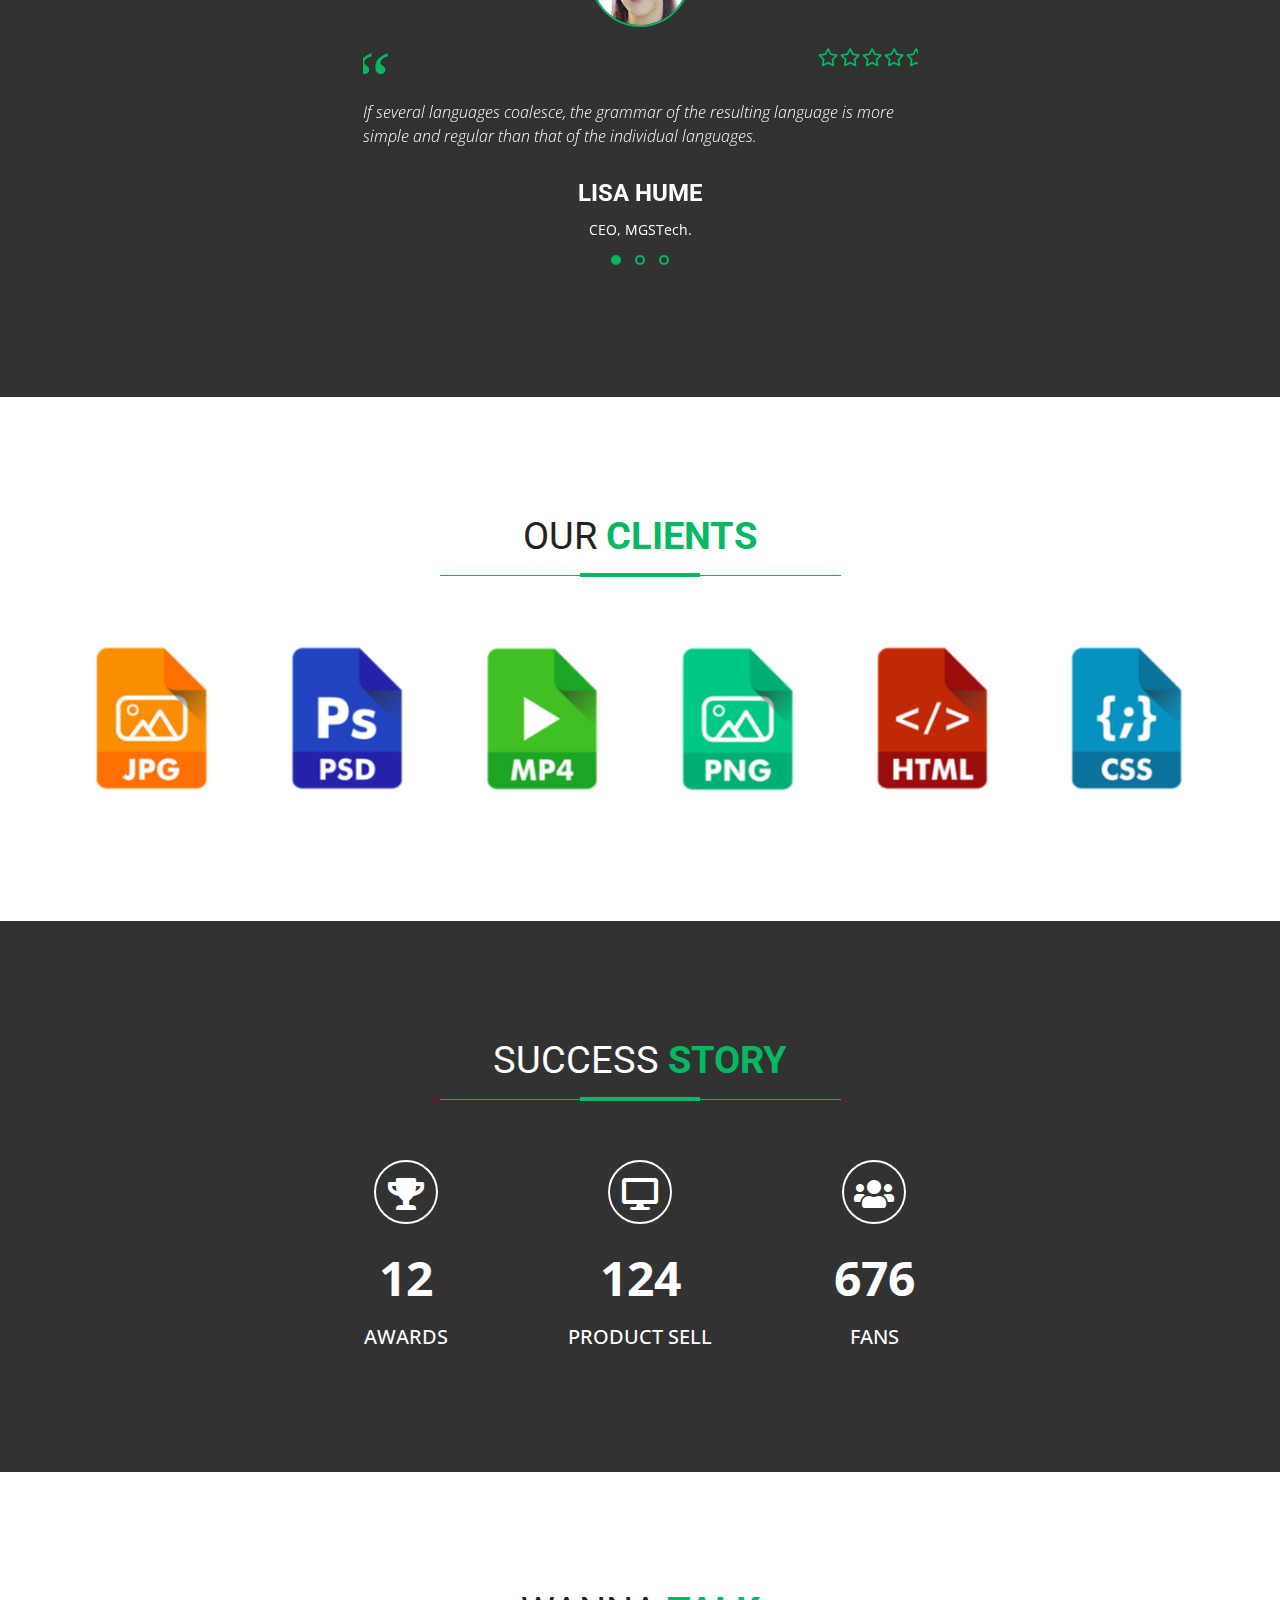
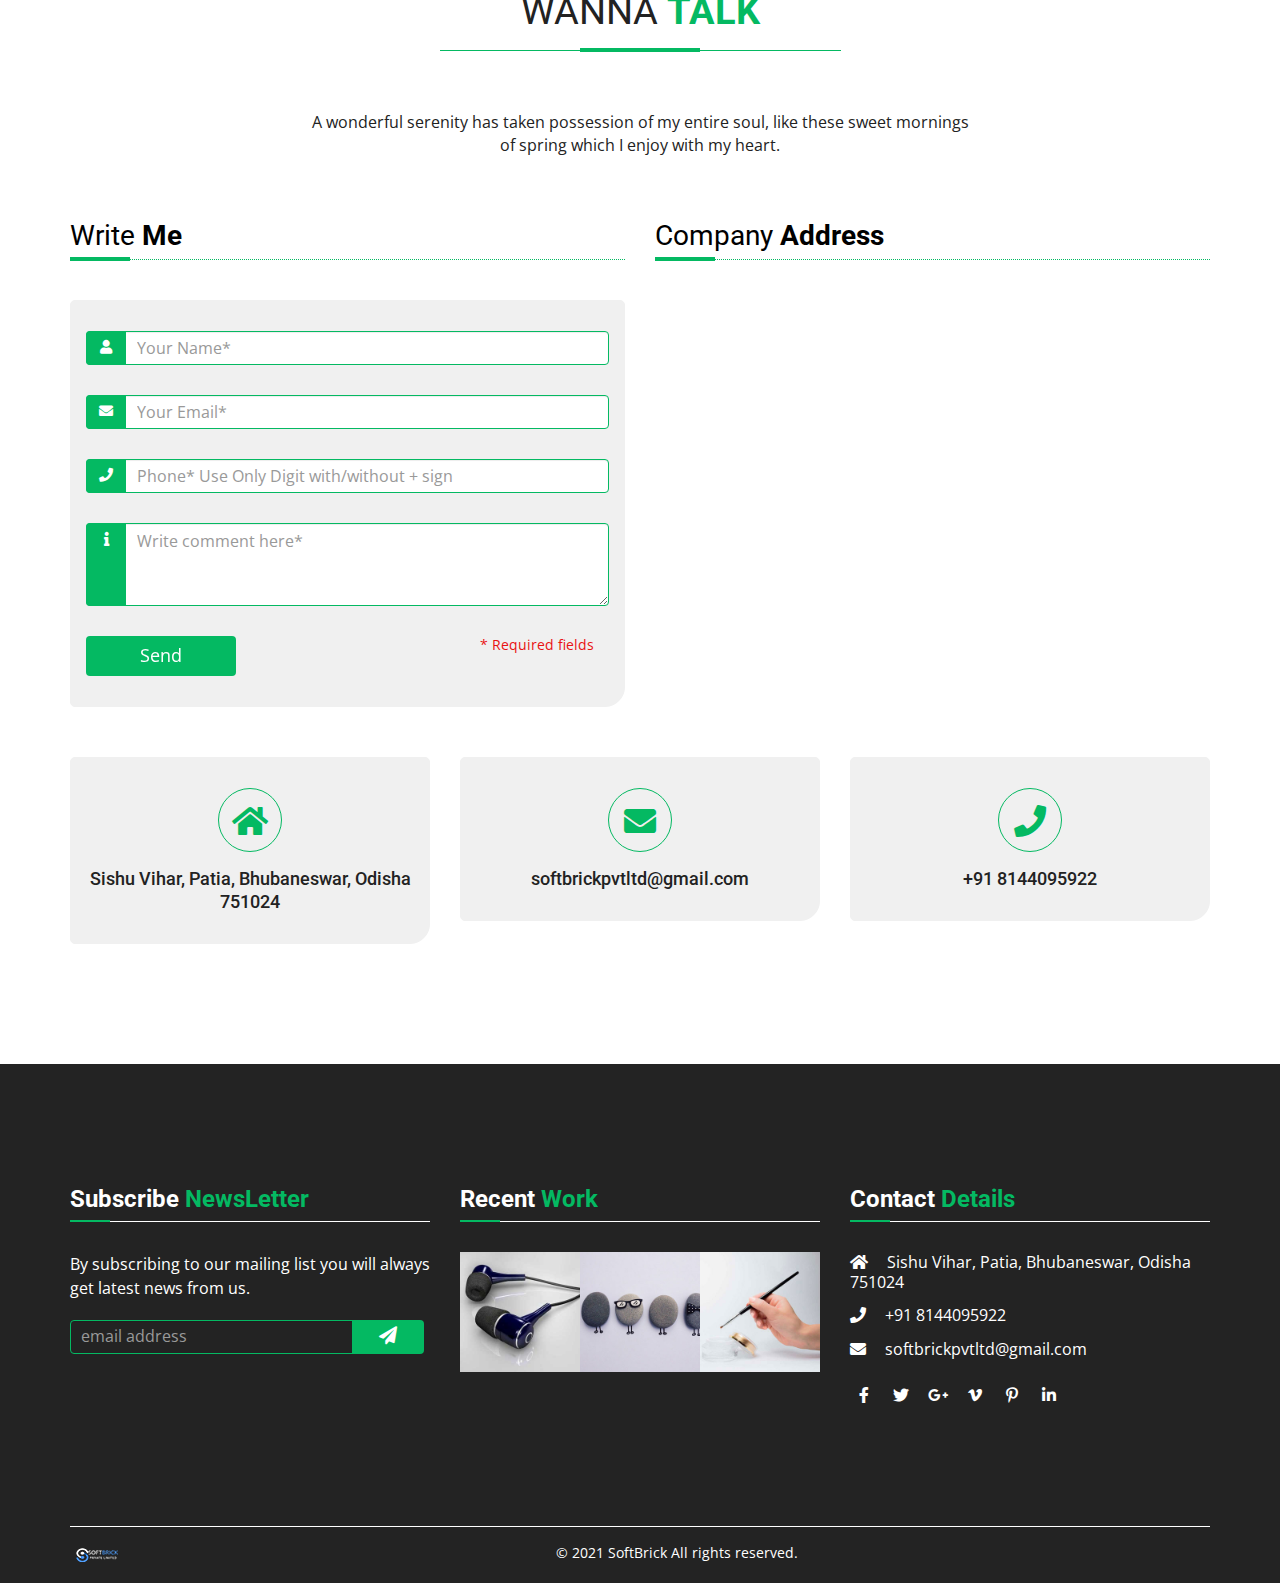
==== commit f1e1a32e: "Add files via upload" ====
--- a/index.html
+++ b/index.html
@@ -49,6 +49,7 @@
         </header>
         <section id="home" class="home">
             <div class="home-top-banner banner-1">
+                <div id="particles-js"></div>
                 <div class="display-table">
                     <div class="display-table-cell">
                         <div class="container">
@@ -114,202 +115,12 @@
                                         created for the bliss of souls like mine.
                                     </p>
                                     <p>I am so happy, my dear friend, so absorbed in the exquisite sense of mere tranquil existence, that I neglect my talents.</p>
-                                    <div class="button-holder"><a class="btn btn-shutter-out-horizontal" href="#">Download Resume</a> <a class="btn btn-shutter-out-horizontal" href="#contact">Hire Me</a></div>
-                                </div>
-                            </div>
-                        </div>
-                    </div>
-                    <!-- <div class="col-sm-12">
-                        <div class="nav-tab-menu">
-                            <ul class="nav nav-tabs">
-                                <li class="active">
-                                    <button data-toggle="tab" data-target="#tab1" aria-expanded="true"><i class="fas fa-paper-plane"></i> <span class="tab-title text-bold">Experience</span></button>
-                                </li>
-                                <li>
-                                    <button data-toggle="tab" data-target="#tab2" aria-expanded="false"><i class="fas fa-graduation-cap"></i> <span class="tab-title text-bold">Education</span></button>
-                                </li>
-                                <li>
-                                    <button data-toggle="tab" data-target="#tab3" aria-expanded="false"><i class="fas fa-trophy"></i> <span class="tab-title text-bold">Award</span></button>
-                                </li>
-                                <li>
-                                    <button data-toggle="tab" data-target="#tab4" aria-expanded="false"><i class="fas fa-gem"></i> <span class="tab-title text-bold">Skills</span></button>
-                                </li>
-                            </ul>
-                        </div>
-                        <div class="tab-content">
-                            <div id="tab1" class="tab-pane fade active in">
-                                <div class="icon-holder experience"><i class="fas fa-paper-plane"></i> <span class="tab-content-title text-bold">Experience</span></div>
-                                <ul class="timeline">
-                                    <li class="timeline-right">
-                                        <div class="timeline-badge">
-                                            <i class="fas fa-calendar-alt"></i>
-                                            <p class="date-inverted">Dec 2019 - Current</p>
-                                        </div>
-                                        <div class="timeline-panel">
-                                            <div class="experience-content">
-                                                <h4>MGS PVT. LTD.</h4>
-                                                <h5>Creative Director</h5>
-                                                <p>The Big Oxmox advised her not to do so, because there were thousands of bad Commas, wild Question Marks.</p>
-                                            </div>
-                                        </div>
-                                    </li>
-                                    <li class="timeline-left">
-                                        <div class="timeline-badge">
-                                            <i class="fas fa-calendar-alt"></i>
-                                            <p class="date">Oct 2018 - Nov 2019</p>
-                                        </div>
-                                        <div class="timeline-panel">
-                                            <div class="experience-content">
-                                                <h4>MGS PVT. LTD.</h4>
-                                                <h5>Senior Designer</h5>
-                                                <p>The Big Oxmox advised her not to do so, because there were thousands of bad Commas, wild Question Marks.</p>
-                                            </div>
-                                        </div>
-                                    </li>
-                                    <li class="timeline-right">
-                                        <div class="timeline-badge">
-                                            <i class="fas fa-calendar-alt"></i>
-                                            <p class="date-inverted">Sep 2015 - Sep 2018</p>
-                                        </div>
-                                        <div class="timeline-panel">
-                                            <div class="experience-content">
-                                                <h4>MGS PVT. LTD.</h4>
-                                                <h5>Designer</h5>
-                                                <p>The Big Oxmox advised her not to do so, because there were thousands of bad Commas, wild Question Marks.</p>
-                                            </div>
-                                        </div>
-                                    </li>
-                                </ul>
-                            </div>
-                            <div id="tab2" class="tab-pane fade">
-                                <div class="icon-holder education"><i class="fas fa-graduation-cap"></i> <span class="tab-content-title text-bold">Education</span></div>
-                                <ul class="timeline">
-                                    <li class="timeline-left">
-                                        <div class="timeline-badge">
-                                            <i class="fas fa-calendar-alt"></i>
-                                            <p class="date">2014 - 2015</p>
-                                        </div>
-                                        <div class="timeline-panel">
-                                            <div class="experience-content">
-                                                <h4>Master's Degree</h4>
-                                                <h5>College Name here</h5>
-                                                <p>The Big Oxmox advised her not to do so, because there were thousands of bad Commas, wild Question Marks.</p>
-                                            </div>
-                                        </div>
-                                    </li>
-                                    <li class="timeline-right">
-                                        <div class="timeline-badge">
-                                            <i class="fas fa-calendar-alt"></i>
-                                            <p class="date-inverted">2010 - 2014</p>
-                                        </div>
-                                        <div class="timeline-panel">
-                                            <div class="experience-content">
-                                                <h4>Bachelor's Degree</h4>
-                                                <h5>Institute Name here</h5>
-                                                <p>The Big Oxmox advised her not to do so, because there were thousands of bad Commas, wild Question Marks.</p>
-                                            </div>
-                                        </div>
-                                    </li>
-                                    <li class="timeline-left">
-                                        <div class="timeline-badge">
-                                            <i class="fas fa-calendar-alt"></i>
-                                            <p class="date">2009 - 2010</p>
-                                        </div>
-                                        <div class="timeline-panel">
-                                            <div class="experience-content">
-                                                <h4>School Education</h4>
-                                                <h5>School Name here</h5>
-                                                <p>The Big Oxmox advised her not to do so, because there were thousands of bad Commas, wild Question Marks.</p>
-                                            </div>
-                                        </div>
-                                    </li>
-                                </ul>
-                            </div>
-                            <div id="tab3" class="tab-pane fade">
-                                <div class="icon-holder education"><i class="fas fa-trophy"></i> <span class="tab-content-title text-bold">Award</span></div>
-                                <ul class="timeline">
-                                    <li class="timeline-right">
-                                        <div class="timeline-badge">
-                                            <i class="fas fa-calendar-alt"></i>
-                                            <p class="date-inverted">May 2019</p>
-                                        </div>
-                                        <div class="timeline-panel">
-                                            <div class="experience-content">
-                                                <h4>People Awards</h4>
-                                                <h5>Institute Name</h5>
-                                                <p>The Big Oxmox advised her not to do so, because there were thousands of bad Commas, wild Question Marks.</p>
-                                            </div>
-                                        </div>
-                                    </li>
-                                    <li class="timeline-left">
-                                        <div class="timeline-badge">
-                                            <i class="fas fa-calendar-alt"></i>
-                                            <p class="date">April 2018</p>
-                                        </div>
-                                        <div class="timeline-panel">
-                                            <div class="experience-content">
-                                                <h4>People Awards</h4>
-                                                <h5>Institute Name</h5>
-                                                <p>The Big Oxmox advised her not to do so, because there were thousands of bad Commas, wild Question Marks.</p>
-                                            </div>
-                                        </div>
-                                    </li>
-                                    <li class="timeline-right">
-                                        <div class="timeline-badge">
-                                            <i class="fas fa-calendar-alt"></i>
-                                            <p class="date-inverted">August 2017</p>
-                                        </div>
-                                        <div class="timeline-panel">
-                                            <div class="experience-content">
-                                                <h4>People Awards</h4>
-                                                <h5>Institute Name</h5>
-                                                <p>The Big Oxmox advised her not to do so, because there were thousands of bad Commas, wild Question Marks.</p>
-                                            </div>
-                                        </div>
-                                    </li>
-                                </ul>
-                            </div>
-                            <div id="tab4" class="tab-pane fade">
-                                <div class="row">
-                                    <div class="progressbar-wrap">
-                                        <div class="col-xs-3">
-                                            <div class="progressbar" data-animate="false">
-                                                <div class="circle" data-percent="98.7" data-color="#04b962">
-                                                    <div></div>
-                                                    <p>HTML5</p>
-                                                </div>
-                                            </div>
-                                        </div>
-                                        <div class="col-xs-3">
-                                            <div class="progressbar" data-animate="false">
-                                                <div class="circle" data-percent="95.8" data-color="#04b962">
-                                                    <div></div>
-                                                    <p>CSS3</p>
-                                                </div>
-                                            </div>
-                                        </div>
-                                        <div class="col-xs-3">
-                                            <div class="progressbar" data-animate="false">
-                                                <div class="circle" data-percent="90.5" data-color="#04b962">
-                                                    <div></div>
-                                                    <p>PHP</p>
-                                                </div>
-                                            </div>
-                                        </div>
-                                        <div class="col-xs-3">
-                                            <div class="progressbar" data-animate="false">
-                                                <div class="circle" data-percent="78.2" data-color="#04b962">
-                                                    <div></div>
-                                                    <p>Jquery</p>
-                                                </div>
-                                            </div>
-                                        </div>
-                                    </div>
-                                </div>
-                            </div>
-                        </div>
-                    </div> -->
-                </div>
+                                    <div class="button-holder"><a class="btn btn-shutter-out-horizontal" href="#contact">Contact Us</a> <a class="btn btn-shutter-out-horizontal" href="#contact">Hire Me</a></div>
+                                </div>
+                            </div>
+                        </div>
+                    </div>
+                   </div>
             </div>
         </section>
         <section id="service" class="service service-3-column parallax">
@@ -422,7 +233,7 @@
                 </div>
             </div>
         </section>
-        <section id="team" class="our-team">
+        <!-- <section id="team" class="our-team">
             <div class="container">
                 <div class="row">
                     <div class="col-sm-12">
@@ -493,27 +304,7 @@
                             </div>
                         </div>
                     </div>
-                    <div class="col-md-3 col-xs-6">
-                        <div class="team-wrap">
-                            <div class="team-thumb"><img src="images/team/team-4.jpg" alt="Sangram Panda" /></div>
-                            <div class="team-social-box">
-                                <a href="#" class="social-icon social-icon-small social-icon-facebook"> <i class="fab fa-facebook-f"></i> <i class="fab fa-facebook-f"></i> </a>
-                                <a href="#" class="social-icon social-icon-small social-icon-twitter"> <i class="fab fa-twitter"></i> <i class="fab fa-twitter"></i> </a>
-                                <a href="#" class="social-icon social-icon-small social-icon-gplus"> <i class="fab fa-google-plus-g"></i> <i class="fab fa-google-plus-g"></i> </a>
-                                <a href="#" class="social-icon social-icon-small social-icon-linkedin"> <i class="fab fa-linkedin-in"></i> <i class="fab fa-linkedin-in"></i> </a>
-                            </div>
-                            <div class="team-details">
-                                <div class="details-plain"><p>I am so happy, my friend, so absorbed in the exquisite sense of tranquil existence, that I neglect my talents.</p></div>
-                                <div class="details-overly">
-                                    <div class="team-title">
-                                        <h4>Sangram Panda</h4>
-                                        <h5>Ast. Director</h5>
-                                    </div>
-                                </div>
-                            </div>
-                        </div>
-                    </div>
-                    <div class="col-md-3 col-xs-6">
+                   <div class="col-md-3 col-xs-6">
                         <div class="team-wrap">
                             <div class="team-thumb"><img src="images/team/team-5.jpg" alt="Rudolph Barik" /></div>
                             <div class="team-social-box">
@@ -535,7 +326,7 @@
                     </div>
                 </div>
             </div>
-        </section>
+        </section> -->
         <!-- <section id="portfolio" class="filter-section portfolio-style2 parallax">
             <div class="container">
                 <div class="row">
@@ -1323,6 +1114,8 @@
     })();
     </script>
     <!--End of Tawk.to Script-->
+        <script src="js/particles.min.js"></script>
+        <script src="js/app.js"></script>
         <script src="js/jquery-3.5.1.min.js"></script>
         <script src="js/bootstrap.min.js"></script>
         <script src="js/circle-progress.js"></script>
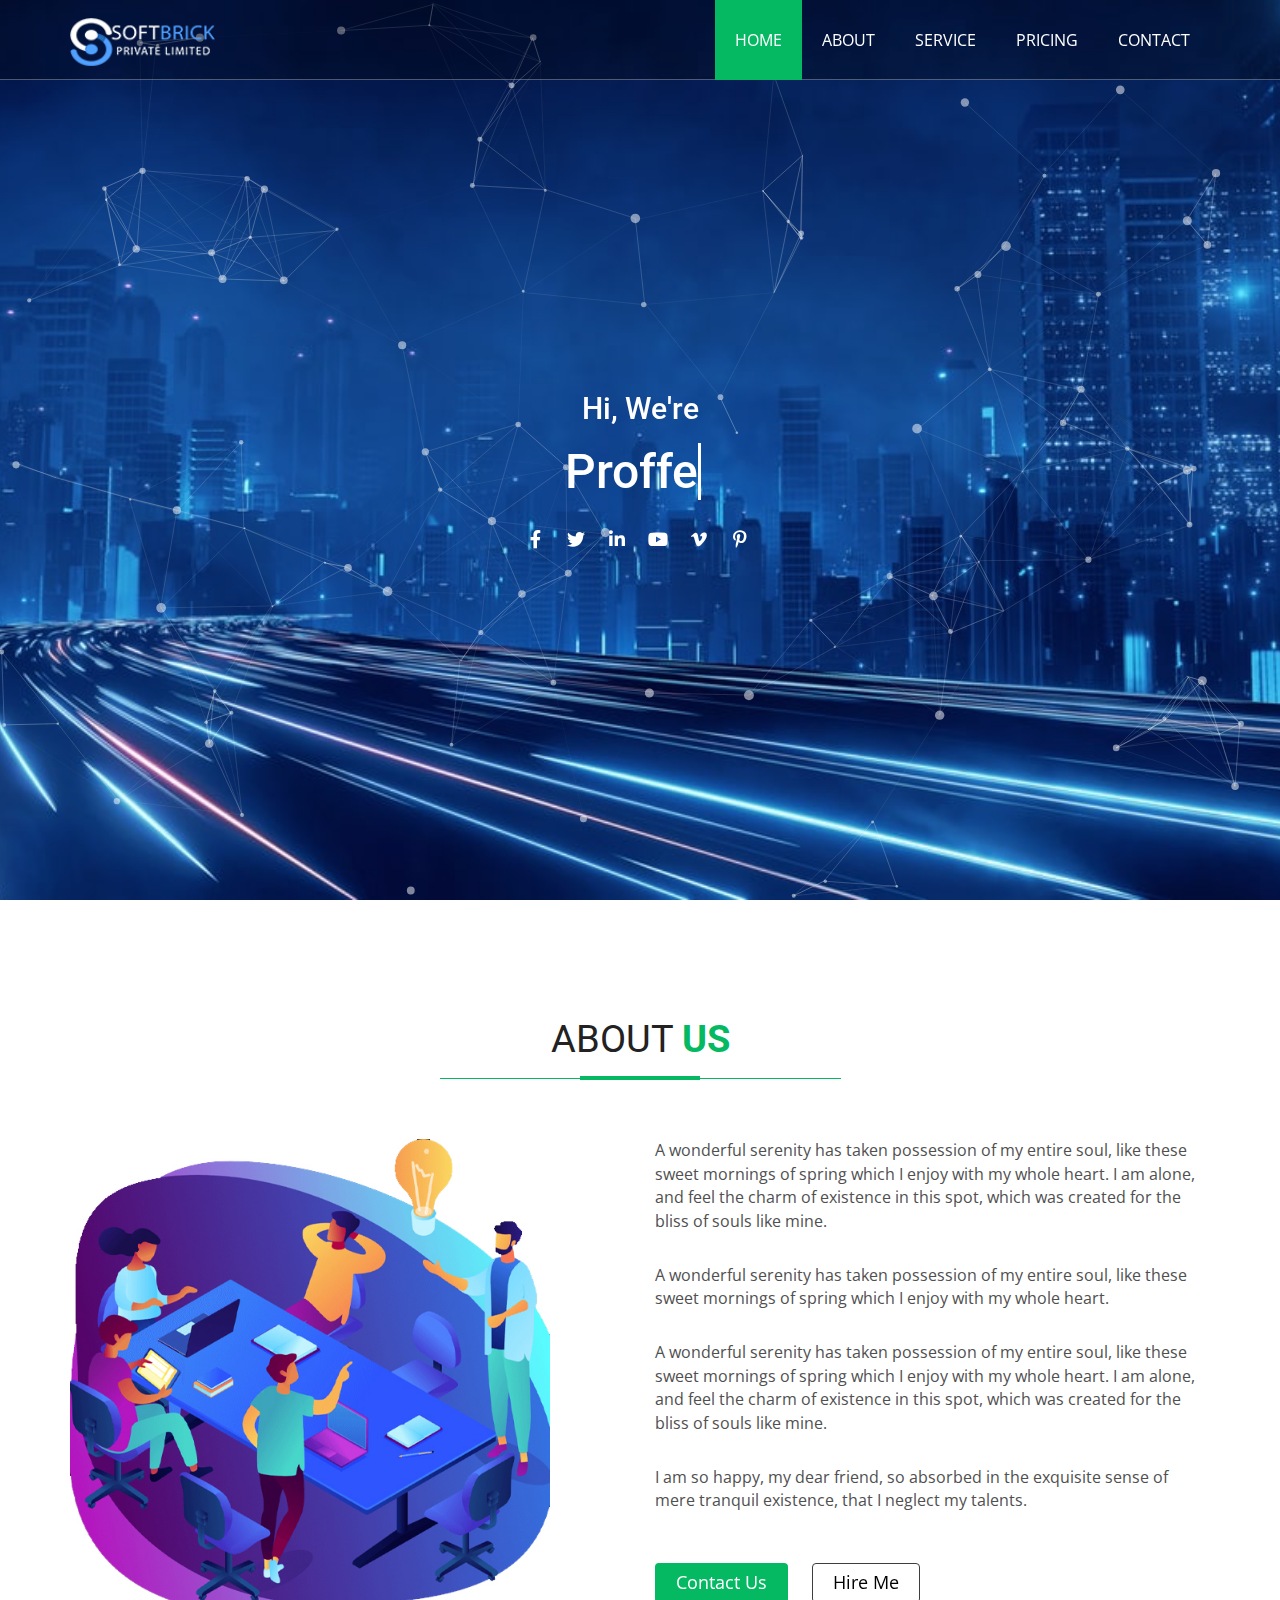
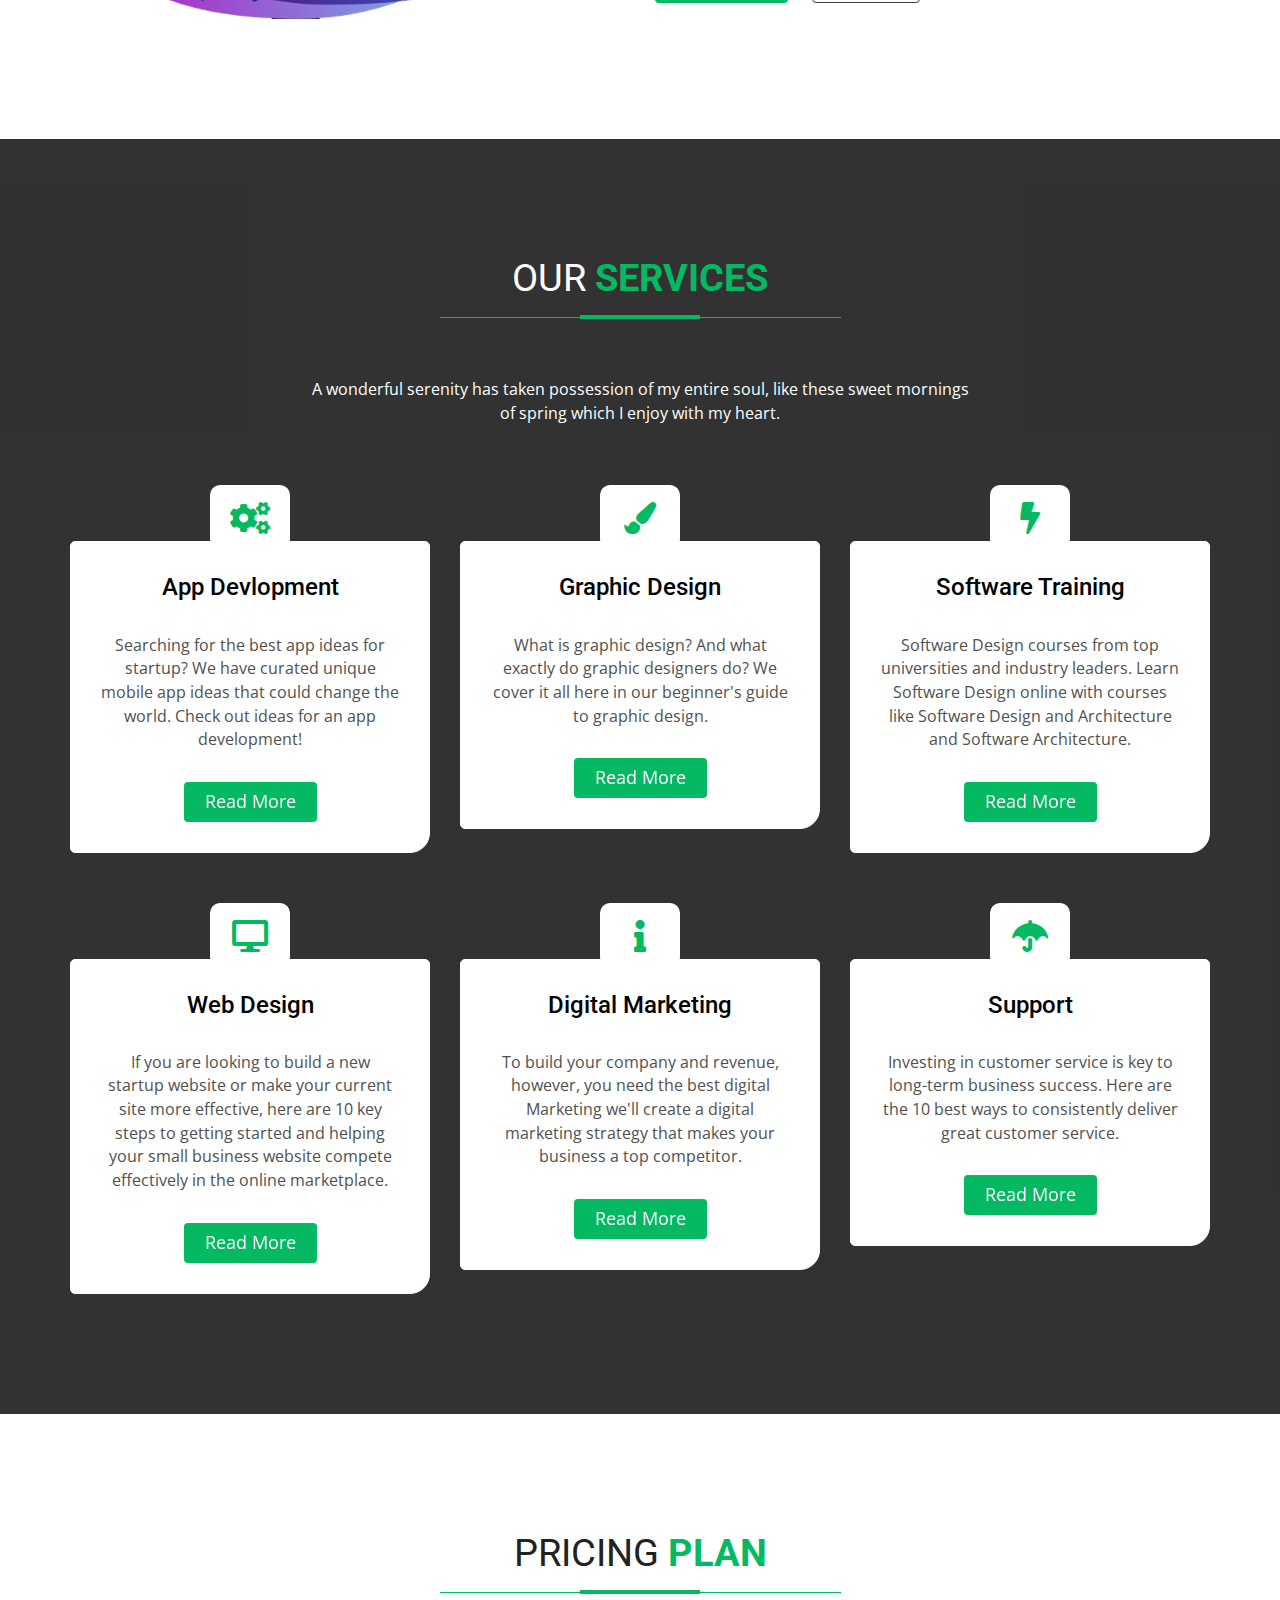
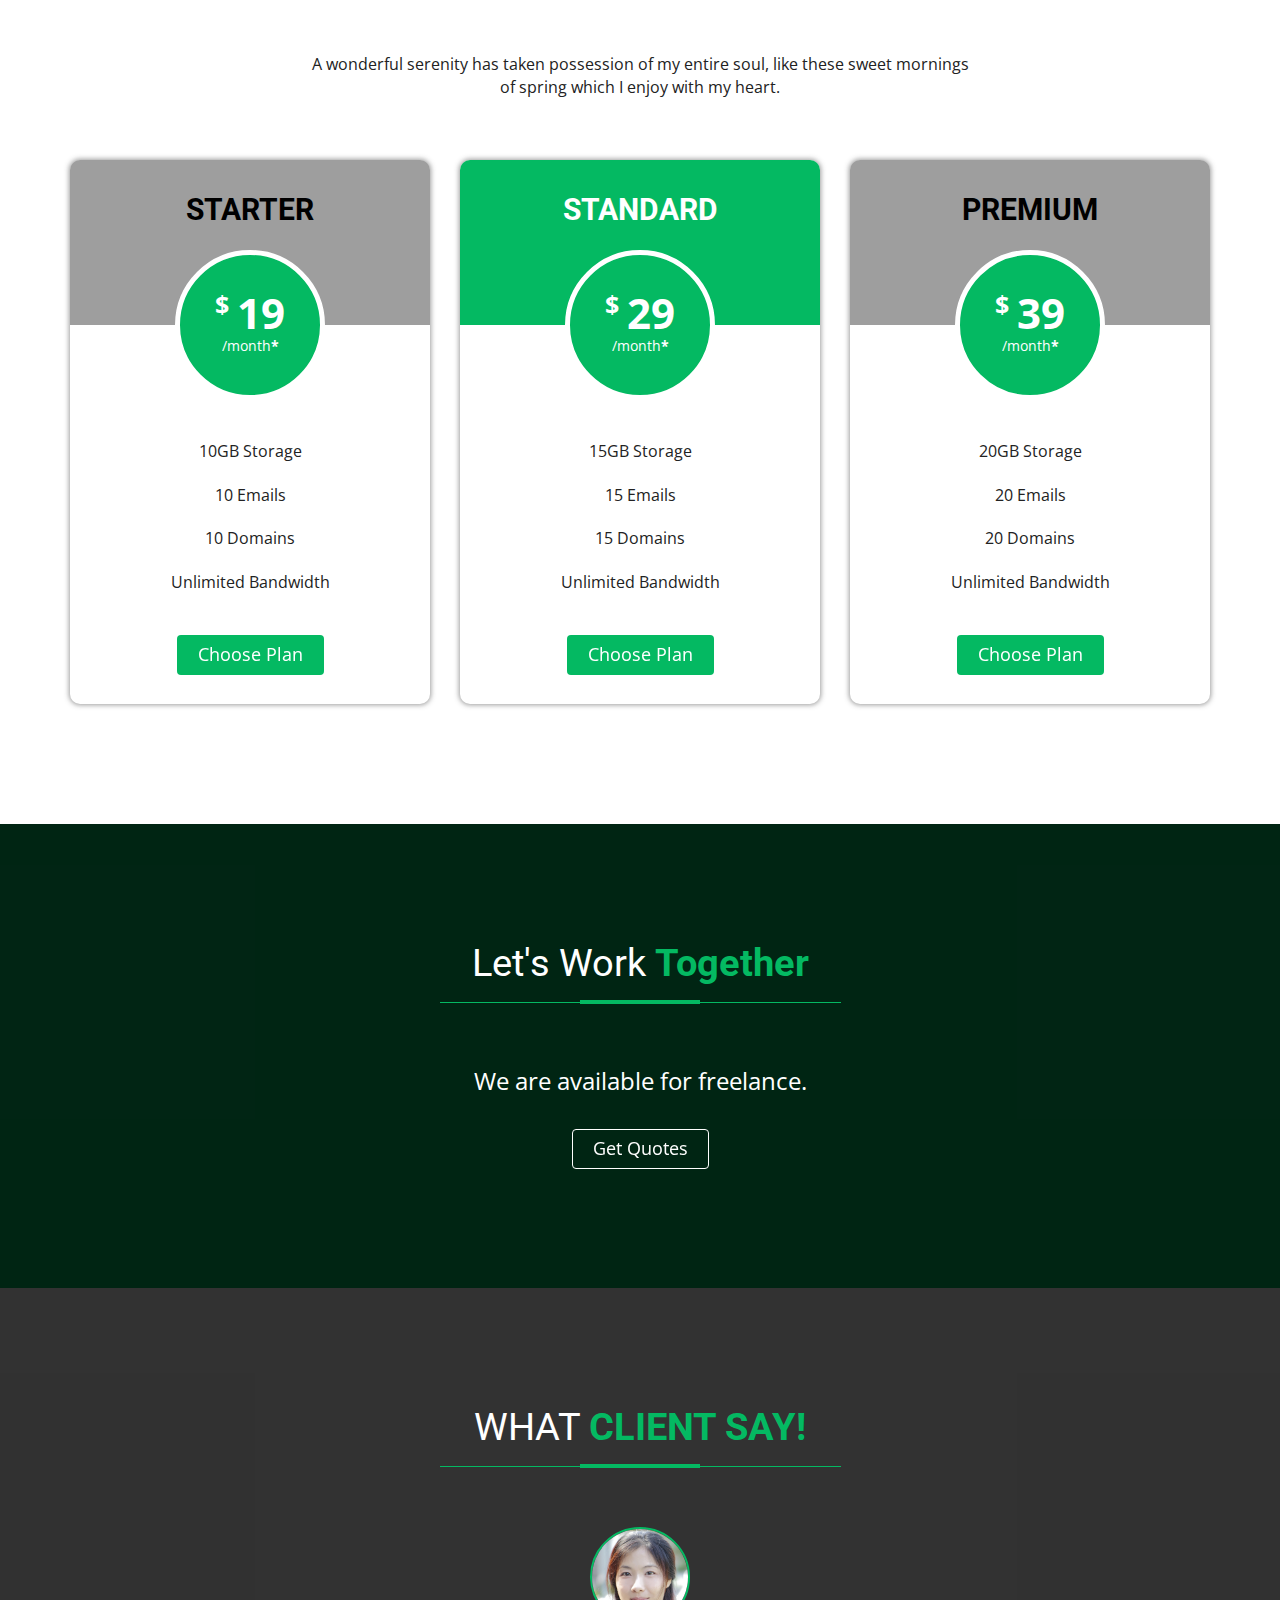
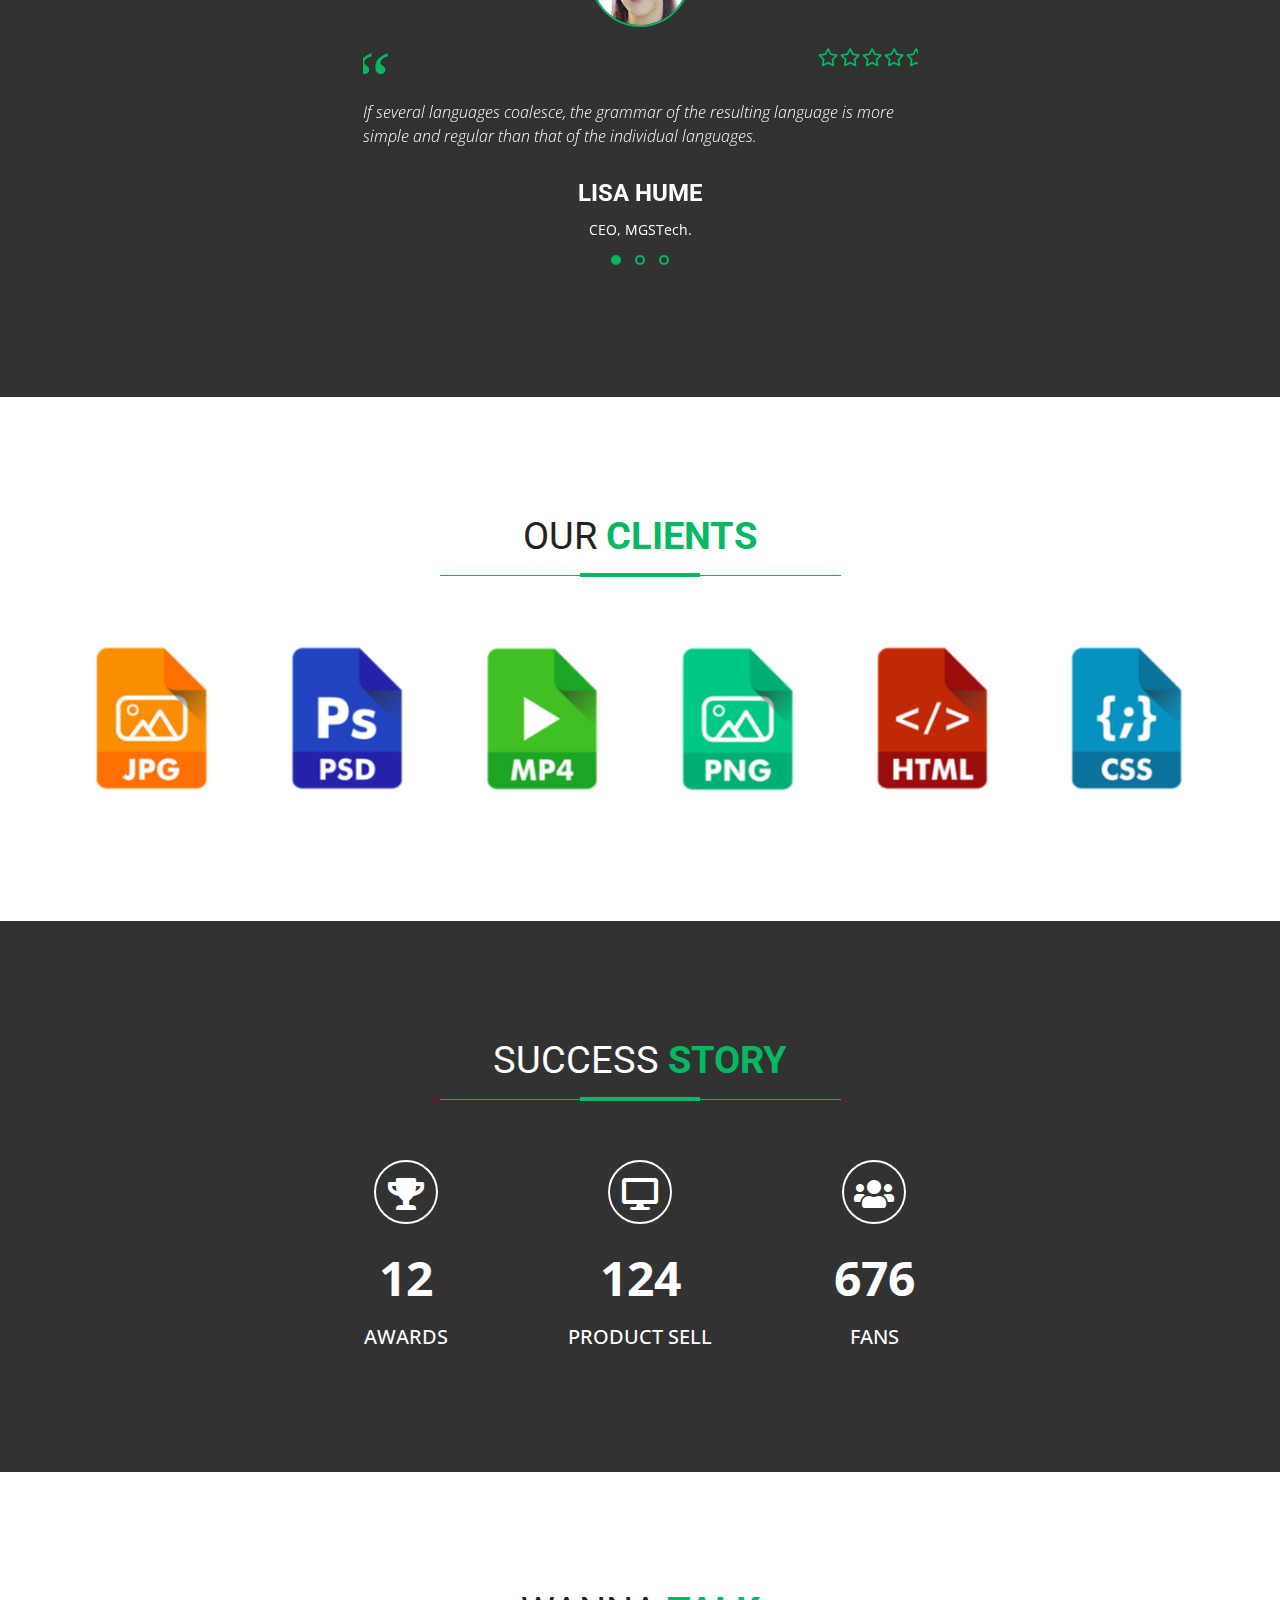
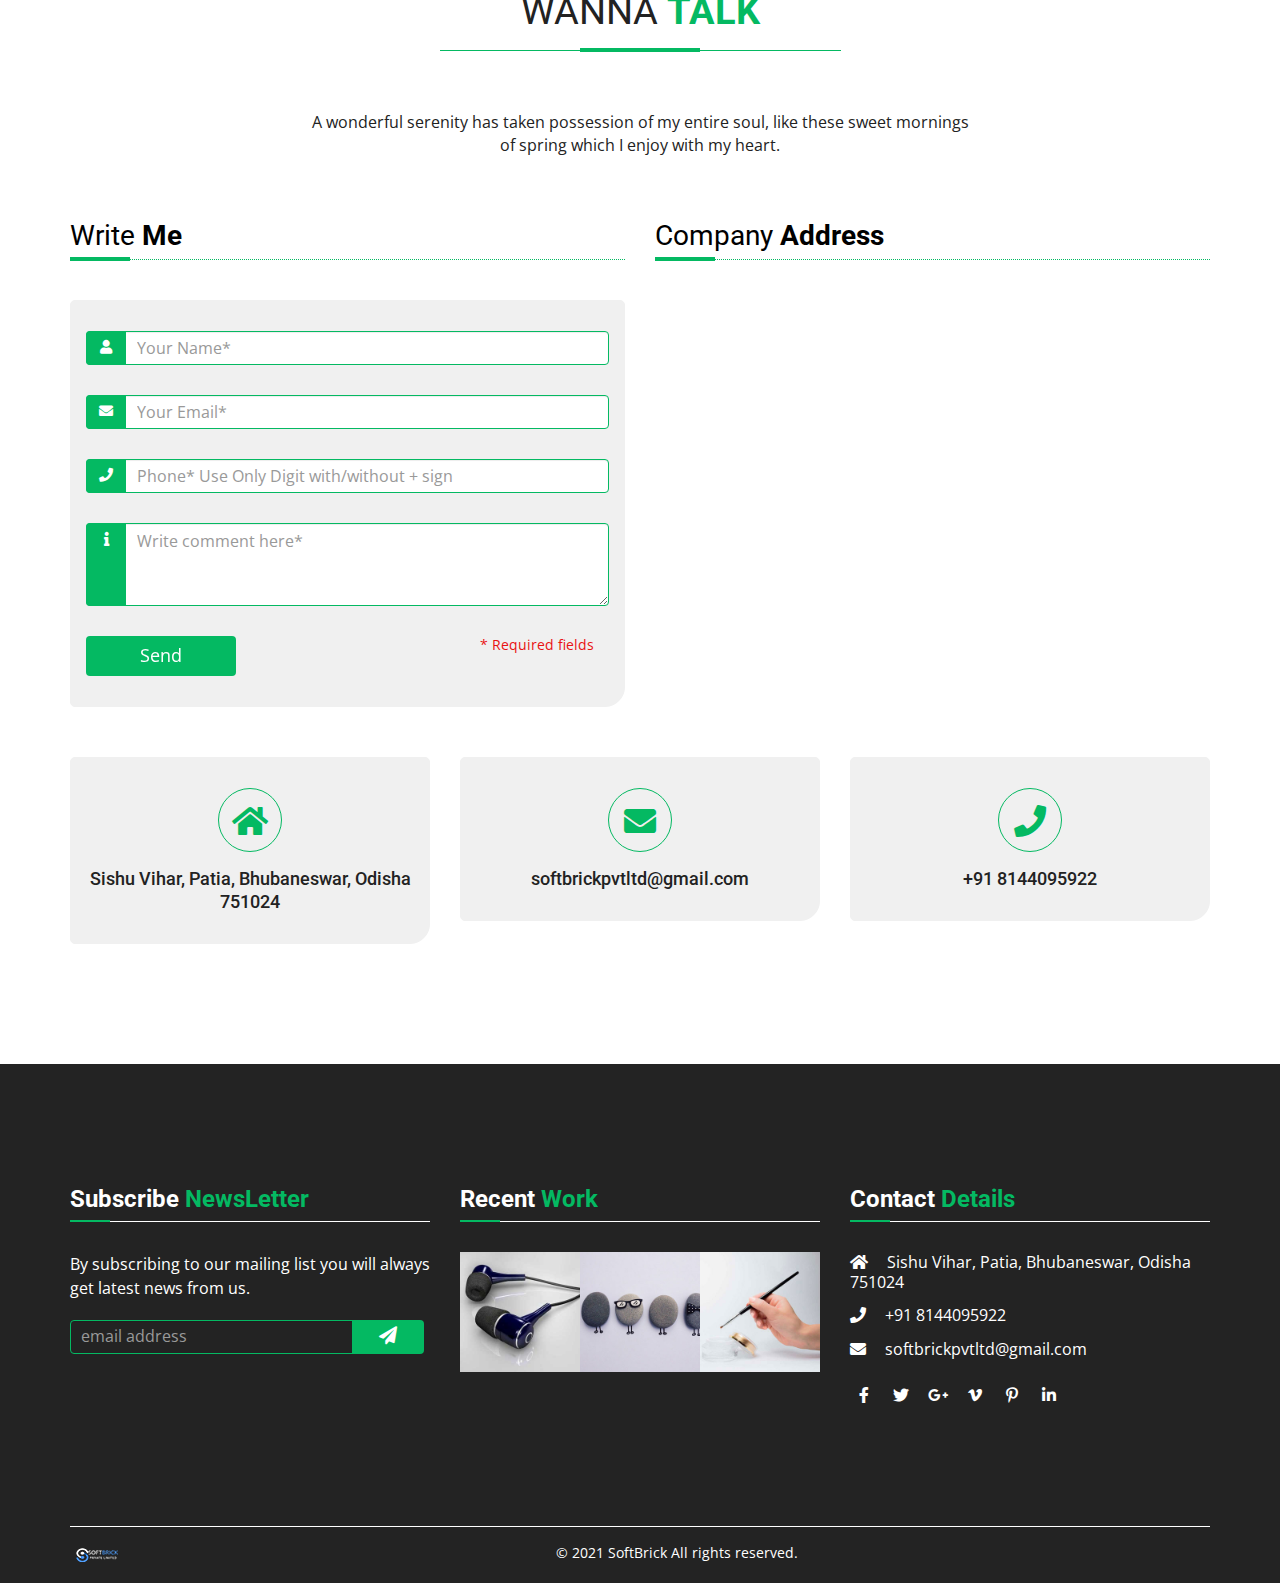
==== commit 7446d0d3: "Add files via upload" ====
--- a/index.html
+++ b/index.html
@@ -1,239 +1,300 @@
 <!DOCTYPE html>
 <html lang="en">
-    <head>
-        <meta charset="utf-8" />
-        <meta content="IE=edge" http-equiv="X-UA-Compatible" />
-        <meta name="viewport" content="width=device-width, minimum-scale=1, maximum-scale=1" />
-        <title>SoftBrick Private Limited</title>
-        <meta name="description" content="Add your business website description here" />
-        <meta name="keywords" content="Add your business website keywords here" />
-        <link href="favicon.png" rel="icon" />
-        <link rel="stylesheet" href="css/bootstrap.min.css" />
-        <link rel="stylesheet" href="css/fontawesome/all.min.css" />
-        <link rel="stylesheet" href="css/owl.carousel.min.css" />
-        <link rel="stylesheet" href="css/owl.theme.default.min.css" />
-        <link rel="stylesheet" href="css/lightbox.min.css" />
-        <link rel="stylesheet" href="css/parallax.css" type="text/css" />
-        <link rel="stylesheet" href="css/style.css" type="text/css" />
-        <link rel="stylesheet" href="css/responsive.css" type="text/css" />
-    </head>
-    <body>
-        <header id="header" class="header">
-            <div class="header-nav">
-                <div class="container">
-                    <div class="row">
-                        <div class="col-sm-12">
-                            <nav class="main-menu">
-                                <div class="navbar-header">
-                                    <button type="button" class="navbar-toggle collapsed" data-toggle="collapse" data-target="#navbar" aria-expanded="false">
-                                        <span class="sr-only">Toggle navigation</span> <span class="icon-bar top-bar"></span> <span class="icon-bar middle-bar"></span> <span class="icon-bar bottom-bar"></span>
-                                    </button>
-                                    <a class="navbar-brand" href="index.html"> <img class="logo logo-white" src="images/logo.png" alt="logo" /> <img class="logo logo-color" src="images/logo-color.png" alt="logo" /> </a>
-                                </div>
-                                <div id="navbar" class="navbar-collapse collapse">
-                                    <ul class="nav navbar-nav navbar-right">
-                                        <li><a class="active" href="#home">Home</a></li>
-                                        <li><a href="#about">About</a></li>
-                                        <li><a href="#service">Service</a></li>
-                                        
-                                        <li><a href="#pricingtable">Pricing</a></li>
-                    
-                                        <li><a class="last" href="#contact">Contact</a></li>
-                                    </ul>
-                                </div>
-                            </nav>
-                        </div>
-                    </div>
-                </div>
-            </div>
-        </header>
-        <section id="home" class="home">
-            <div class="home-top-banner banner-1">
-                <div id="particles-js"></div>
-                <div class="display-table">
-                    <div class="display-table-cell">
-                        <div class="container">
-                            <div class="row">
-                                <div class="col-sm-12">
-                                    <div class="banner-content banner-content-fullwidth">
-                                        <h2 style="color:white">Hi, We're</h2>
-                                        <h1 class="header-title-text type-animate">
-                                            <a href="#" class="typewrite" data-period="2000" data-type='[ "Proffessional", "Creative Director", "Software Developer" ]'> <span class="wrap"></span> </a>&nbsp;
-                                        </h1>
-                                        <ul class="list-inline list-social">
-                                            <li>
-                                                <a href="#" class="social-icon social-icon-facebook" target="_blank"> <i class="fab fa-facebook-f"></i> <i class="fab fa-facebook-f"></i> </a>
-                                            </li>
-                                            <li>
-                                                <a href="#" class="social-icon social-icon-twitter" target="_blank"> <i class="fab fa-twitter"></i> <i class="fab fa-twitter"></i> </a>
-                                            </li>
-                                            <li>
-                                                <a href="#" class="social-icon social-icon-linkedin" target="_blank"> <i class="fab fa-linkedin-in"></i> <i class="fab fa-linkedin-in"></i> </a>
-                                            </li>
-                                            <li>
-                                                <a href="#" class="social-icon social-icon-youtube" target="_blank"> <i class="fab fa-youtube"></i> <i class="fab fa-youtube"></i> </a>
-                                            </li>
-                                            <li>
-                                                <a href="#" class="social-icon social-icon-vimeo" target="_blank"> <i class="fab fa-vimeo-v"></i> <i class="fab fa-vimeo-v"></i> </a>
-                                            </li>
-                                            <li>
-                                                <a href="#" class="social-icon social-icon-pinterest" target="_blank"> <i class="fab fa-pinterest-p"></i> <i class="fab fa-pinterest-p"></i> </a>
-                                            </li>
-                                        </ul>
-                                    </div>
-                                </div>
-                            </div>
-                        </div>
-                    </div>
-                </div>
-            </div>
-        </section>
-        <section id="about" class="about about-timeline-style">
+
+<head>
+    <!-- Google Tag Manager -->
+<script>(function(w,d,s,l,i){w[l]=w[l]||[];w[l].push({'gtm.start':
+    new Date().getTime(),event:'gtm.js'});var f=d.getElementsByTagName(s)[0],
+    j=d.createElement(s),dl=l!='dataLayer'?'&l='+l:'';j.async=true;j.src=
+    'https://www.googletagmanager.com/gtm.js?id='+i+dl;f.parentNode.insertBefore(j,f);
+    })(window,document,'script','dataLayer','GTM-WKQMTN6');</script>
+    <!-- End Google Tag Manager -->
+
+    <meta charset="utf-8" />
+    <meta content="IE=edge" http-equiv="X-UA-Compatible" />
+    <meta name="viewport" content="width=device-width, minimum-scale=1, maximum-scale=1" />
+    <title>SoftBrick Private Limited</title>
+    <meta name="description" content="Add your business website description here" />
+    <meta name="keywords" content="Add your business website keywords here" />
+    <link href="favicon.png" rel="icon" />
+    <link rel="stylesheet" href="css/bootstrap.min.css" />
+    <link rel="stylesheet" href="css/fontawesome/all.min.css" />
+    <link rel="stylesheet" href="css/owl.carousel.min.css" />
+    <link rel="stylesheet" href="css/owl.theme.default.min.css" />
+    <link rel="stylesheet" href="css/lightbox.min.css" />
+    <link rel="stylesheet" href="css/parallax.css" type="text/css" />
+    <link rel="stylesheet" href="css/style.css" type="text/css" />
+    <link rel="stylesheet" href="css/responsive.css" type="text/css" />
+
+    <!-- Global site tag (gtag.js) - Google Analytics -->
+    <script async src="https://www.googletagmanager.com/gtag/js?id=G-K8V7C9C1P5"></script>
+    <script>
+        window.dataLayer = window.dataLayer || [];
+        function gtag() { dataLayer.push(arguments); }
+        gtag('js', new Date());
+
+        gtag('config', 'G-K8V7C9C1P5');
+    </script>
+    <meta name="google-site-verification" content="GBZmlBp5aJ0qW-qjE4HonAKMDXXfU87Zu3my7oPqCYA" />
+</head>
+
+<body>
+    <!-- Google Tag Manager (noscript) -->
+<noscript><iframe src="https://www.googletagmanager.com/ns.html?id=GTM-WKQMTN6"
+    height="0" width="0" style="display:none;visibility:hidden"></iframe></noscript>
+    <!-- End Google Tag Manager (noscript) -->
+
+    <header id="header" class="header">
+        <div class="header-nav">
             <div class="container">
                 <div class="row">
                     <div class="col-sm-12">
-                        <div class="title-wrap">
-                            <div class="section-title-box">
-                                <h2 class="section-title">About <strong>Us</strong></h2>
-                            </div>
-                        </div>
-                    </div>
-                    <div class="col-sm-12">
+                        <nav class="main-menu">
+                            <div class="navbar-header">
+                                <button type="button" class="navbar-toggle collapsed" data-toggle="collapse"
+                                    data-target="#navbar" aria-expanded="false">
+                                    <span class="sr-only">Toggle navigation</span> <span
+                                        class="icon-bar top-bar"></span> <span class="icon-bar middle-bar"></span> <span
+                                        class="icon-bar bottom-bar"></span>
+                                </button>
+                                <a class="navbar-brand" href="index.html"> <img class="logo logo-white"
+                                        src="images/logo.png" alt="logo" /> <img class="logo logo-color"
+                                        src="images/logo-color.png" alt="logo" /> </a>
+                            </div>
+                            <div id="navbar" class="navbar-collapse collapse">
+                                <ul class="nav navbar-nav navbar-right">
+                                    <li><a class="active" href="#home">Home</a></li>
+                                    <li><a href="#about">About</a></li>
+                                    <li><a href="#service">Service</a></li>
+
+                                    <li><a href="#pricingtable">Pricing</a></li>
+
+                                    <li><a class="last" href="#contact">Contact</a></li>
+                                </ul>
+                            </div>
+                        </nav>
+                    </div>
+                </div>
+            </div>
+        </div>
+    </header>
+    <section id="home" class="home">
+        <div class="home-top-banner banner-1">
+            <div id="particles-js"></div>
+            <div class="display-table">
+                <div class="display-table-cell">
+                    <div class="container">
                         <div class="row">
-                            <div class="col-sm-6">
-                                <div class="profile-image"><img src="images/profile/profile-image-1.jpg" alt="profile photo" /></div>
-                            </div>
-                            <div class="col-sm-6">
-                                <div class="about-text">
+                            <div class="col-sm-12">
+                                <div class="banner-content banner-content-fullwidth">
+                                    <h2 style="color:white">Hi, We're</h2>
+                                    <h1 class="header-title-text type-animate">
+                                        <a href="#" class="typewrite" data-period="2000"
+                                            data-type='[ "Proffessional", "Creative Director", "Software Developer" ]'>
+                                            <span class="wrap"></span> </a>&nbsp;
+                                    </h1>
+                                    <ul class="list-inline list-social">
+                                        <li>
+                                            <a href="#" class="social-icon social-icon-facebook" target="_blank"> <i
+                                                    class="fab fa-facebook-f"></i> <i class="fab fa-facebook-f"></i>
+                                            </a>
+                                        </li>
+                                        <li>
+                                            <a href="#" class="social-icon social-icon-twitter" target="_blank"> <i
+                                                    class="fab fa-twitter"></i> <i class="fab fa-twitter"></i> </a>
+                                        </li>
+                                        <li>
+                                            <a href="#" class="social-icon social-icon-linkedin" target="_blank"> <i
+                                                    class="fab fa-linkedin-in"></i> <i class="fab fa-linkedin-in"></i>
+                                            </a>
+                                        </li>
+                                        <li>
+                                            <a href="#" class="social-icon social-icon-youtube" target="_blank"> <i
+                                                    class="fab fa-youtube"></i> <i class="fab fa-youtube"></i> </a>
+                                        </li>
+                                        <li>
+                                            <a href="#" class="social-icon social-icon-vimeo" target="_blank"> <i
+                                                    class="fab fa-vimeo-v"></i> <i class="fab fa-vimeo-v"></i> </a>
+                                        </li>
+                                        <li>
+                                            <a href="#" class="social-icon social-icon-pinterest" target="_blank"> <i
+                                                    class="fab fa-pinterest-p"></i> <i class="fab fa-pinterest-p"></i>
+                                            </a>
+                                        </li>
+                                    </ul>
+                                </div>
+                            </div>
+                        </div>
+                    </div>
+                </div>
+            </div>
+        </div>
+    </section>
+    <section id="about" class="about about-timeline-style">
+        <div class="container">
+            <div class="row">
+                <div class="col-sm-12">
+                    <div class="title-wrap">
+                        <div class="section-title-box">
+                            <h2 class="section-title">About <strong>Us</strong></h2>
+                        </div>
+                    </div>
+                </div>
+                <div class="col-sm-12">
+                    <div class="row">
+                        <div class="col-sm-6">
+                            <div class="profile-image"><img src="images/profile/profile-image-1.jpg"
+                                    alt="profile photo" /></div>
+                        </div>
+                        <div class="col-sm-6">
+                            <div class="about-text">
+                                <p>
+                                    A wonderful serenity has taken possession of my entire soul, like these sweet
+                                    mornings of spring which I enjoy with my whole heart. I am alone, and feel the charm
+                                    of existence in this spot, which was
+                                    created for the bliss of souls like mine.
+                                </p>
+                                <p>A wonderful serenity has taken possession of my entire soul, like these sweet
+                                    mornings of spring which I enjoy with my whole heart.</p>
+                                <p>
+                                    A wonderful serenity has taken possession of my entire soul, like these sweet
+                                    mornings of spring which I enjoy with my whole heart. I am alone, and feel the charm
+                                    of existence in this spot, which was
+                                    created for the bliss of souls like mine.
+                                </p>
+                                <p>I am so happy, my dear friend, so absorbed in the exquisite sense of mere tranquil
+                                    existence, that I neglect my talents.</p>
+                                <div class="button-holder"><a class="btn btn-shutter-out-horizontal"
+                                        href="#contact">Contact Us</a> <a class="btn btn-shutter-out-horizontal"
+                                        href="#contact">Hire Me</a></div>
+                            </div>
+                        </div>
+                    </div>
+                </div>
+            </div>
+        </div>
+    </section>
+    <section id="service" class="service service-3-column parallax">
+        <div class="container">
+            <div class="row">
+                <div class="col-sm-12">
+                    <div class="title-wrap">
+                        <div class="section-title-box">
+                            <h2 class="section-title">Our <strong>Services</strong></h2>
+                        </div>
+                    </div>
+                    <div class="intro-text text-center">A wonderful serenity has taken possession of my entire soul,
+                        like these sweet mornings of spring which I enjoy with my heart.</div>
+                </div>
+                <div class="col-md-4 col-xs-6">
+                    <div class="service-wrap">
+                        <div class="service-box">
+                            <div class="service-box-wrap">
+                                <div class="service-icon-box"><i class="fas fa-cogs"></i></div>
+                                <div class="service-short-content-box">
+                                    <h3>App Devlopment</h3>
                                     <p>
-                                        A wonderful serenity has taken possession of my entire soul, like these sweet mornings of spring which I enjoy with my whole heart. I am alone, and feel the charm of existence in this spot, which was
-                                        created for the bliss of souls like mine.
+                                        Searching for the best app ideas for startup? We have curated unique mobile app
+                                        ideas that could change the world. Check out ideas for an app development!
                                     </p>
-                                    <p>A wonderful serenity has taken possession of my entire soul, like these sweet mornings of spring which I enjoy with my whole heart.</p>
+                                    <a class="btn btn-shutter-out-horizontal" href="single-service.html">Read More</a>
+                                </div>
+                            </div>
+                        </div>
+                    </div>
+                </div>
+                <div class="col-md-4 col-xs-6">
+                    <div class="service-wrap">
+                        <div class="service-box">
+                            <div class="service-box-wrap">
+                                <div class="service-icon-box"><i class="fas fa-paint-brush"></i></div>
+                                <div class="service-short-content-box">
+                                    <h3>Graphic Design</h3>
                                     <p>
-                                        A wonderful serenity has taken possession of my entire soul, like these sweet mornings of spring which I enjoy with my whole heart. I am alone, and feel the charm of existence in this spot, which was
-                                        created for the bliss of souls like mine.
+                                        What is graphic design? And what exactly do graphic designers do? We cover it
+                                        all here in our beginner's guide to graphic design.
                                     </p>
-                                    <p>I am so happy, my dear friend, so absorbed in the exquisite sense of mere tranquil existence, that I neglect my talents.</p>
-                                    <div class="button-holder"><a class="btn btn-shutter-out-horizontal" href="#contact">Contact Us</a> <a class="btn btn-shutter-out-horizontal" href="#contact">Hire Me</a></div>
-                                </div>
-                            </div>
-                        </div>
-                    </div>
-                   </div>
-            </div>
-        </section>
-        <section id="service" class="service service-3-column parallax">
-            <div class="container">
-                <div class="row">
-                    <div class="col-sm-12">
-                        <div class="title-wrap">
-                            <div class="section-title-box">
-                                <h2 class="section-title">Our <strong>Services</strong></h2>
-                            </div>
-                        </div>
-                        <div class="intro-text text-center">A wonderful serenity has taken possession of my entire soul, like these sweet mornings of spring which I enjoy with my heart.</div>
-                    </div>
-                    <div class="col-md-4 col-xs-6">
-                        <div class="service-wrap">
-                            <div class="service-box">
-                                <div class="service-box-wrap">
-                                    <div class="service-icon-box"><i class="fas fa-cogs"></i></div>
-                                    <div class="service-short-content-box">
-                                        <h3>App Devlopment</h3>
-                                        <p>
-                                            Searching for the best app ideas for startup? We have curated unique mobile app ideas that could change the world. Check out ideas for an app development!
-                                        </p>
-                                        <a class="btn btn-shutter-out-horizontal" href="single-service.html">Read More</a>
-                                    </div>
-                                </div>
-                            </div>
-                        </div>
-                    </div>
-                    <div class="col-md-4 col-xs-6">
-                        <div class="service-wrap">
-                            <div class="service-box">
-                                <div class="service-box-wrap">
-                                    <div class="service-icon-box"><i class="fas fa-paint-brush"></i></div>
-                                    <div class="service-short-content-box">
-                                        <h3>Graphic Design</h3>
-                                        <p>
-                                            What is graphic design? And what exactly do graphic designers do? We cover it all here in our beginner's guide to graphic design. 
-                                        </p>
-                                        <a class="btn btn-shutter-out-horizontal" href="single-service.html">Read More</a>
-                                    </div>
-                                </div>
-                            </div>
-                        </div>
-                    </div>
-                    <div class="col-md-4 col-xs-6">
-                        <div class="service-wrap">
-                            <div class="service-box">
-                                <div class="service-box-wrap">
-                                    <div class="service-icon-box"><i class="fas fa-bolt"></i></div>
-                                    <div class="service-short-content-box">
-                                        <h3>Software Training</h3>
-                                        <p>
-                                            Software Design courses from top universities and industry leaders. Learn Software Design online with courses like Software Design and Architecture and Software Architecture.
-                                        </p>
-                                        <a class="btn btn-shutter-out-horizontal" href="single-service.html">Read More</a>
-                                    </div>
-                                </div>
-                            </div>
-                        </div>
-                    </div>
-                    <div class="col-md-4 col-xs-6">
-                        <div class="service-wrap">
-                            <div class="service-box">
-                                <div class="service-box-wrap">
-                                    <div class="service-icon-box"><i class="fas fa-desktop"></i></div>
-                                    <div class="service-short-content-box">
-                                        <h3>Web Design</h3>
-                                        <p>
-                                            If you are looking to build a new startup website or make your current site more effective, here are 10 key steps to getting started and helping your small business website compete effectively in the online marketplace.
-                                        </p>
-                                        <a class="btn btn-shutter-out-horizontal" href="single-service.html">Read More</a>
-                                    </div>
-                                </div>
-                            </div>
-                        </div>
-                    </div>
-                    <div class="col-md-4 col-xs-6">
-                        <div class="service-wrap">
-                            <div class="service-box">
-                                <div class="service-box-wrap">
-                                    <div class="service-icon-box"><i class="fas fa-info"></i></div>
-                                    <div class="service-short-content-box">
-                                        <h3>Digital Marketing</h3>
-                                        <p>
-                                            To build your company and revenue, however, you need the best digital Marketing we'll create a digital marketing strategy that makes your business a top competitor.
-                                        </p>
-                                        <a class="btn btn-shutter-out-horizontal" href="single-service.html">Read More</a>
-                                    </div>
-                                </div>
-                            </div>
-                        </div>
-                    </div>
-                    <div class="col-md-4 col-xs-6">
-                        <div class="service-wrap">
-                            <div class="service-box">
-                                <div class="service-box-wrap">
-                                    <div class="service-icon-box"><i class="fas fa-umbrella"></i></div>
-                                    <div class="service-short-content-box">
-                                        <h3>Support</h3>
-                                        <p>
-                                            Investing in customer service is key to long-term business success. Here are the 10 best ways to consistently deliver great customer service. <br>
-                                        </p>
-                                        <a class="btn btn-shutter-out-horizontal" href="single-service.html">Read More</a>
-                                    </div>
-                                </div>
-                            </div>
-                        </div>
-                    </div>
-                </div>
-            </div>
-        </section>
-        <!-- <section id="team" class="our-team">
+                                    <a class="btn btn-shutter-out-horizontal" href="single-service.html">Read More</a>
+                                </div>
+                            </div>
+                        </div>
+                    </div>
+                </div>
+                <div class="col-md-4 col-xs-6">
+                    <div class="service-wrap">
+                        <div class="service-box">
+                            <div class="service-box-wrap">
+                                <div class="service-icon-box"><i class="fas fa-bolt"></i></div>
+                                <div class="service-short-content-box">
+                                    <h3>Software Training</h3>
+                                    <p>
+                                        Software Design courses from top universities and industry leaders. Learn
+                                        Software Design online with courses like Software Design and Architecture and
+                                        Software Architecture.
+                                    </p>
+                                    <a class="btn btn-shutter-out-horizontal" href="single-service.html">Read More</a>
+                                </div>
+                            </div>
+                        </div>
+                    </div>
+                </div>
+                <div class="col-md-4 col-xs-6">
+                    <div class="service-wrap">
+                        <div class="service-box">
+                            <div class="service-box-wrap">
+                                <div class="service-icon-box"><i class="fas fa-desktop"></i></div>
+                                <div class="service-short-content-box">
+                                    <h3>Web Design</h3>
+                                    <p>
+                                        If you are looking to build a new startup website or make your current site more
+                                        effective, here are 10 key steps to getting started and helping your small
+                                        business website compete effectively in the online marketplace.
+                                    </p>
+                                    <a class="btn btn-shutter-out-horizontal" href="single-service.html">Read More</a>
+                                </div>
+                            </div>
+                        </div>
+                    </div>
+                </div>
+                <div class="col-md-4 col-xs-6">
+                    <div class="service-wrap">
+                        <div class="service-box">
+                            <div class="service-box-wrap">
+                                <div class="service-icon-box"><i class="fas fa-info"></i></div>
+                                <div class="service-short-content-box">
+                                    <h3>Digital Marketing</h3>
+                                    <p>
+                                        To build your company and revenue, however, you need the best digital Marketing
+                                        we'll create a digital marketing strategy that makes your business a top
+                                        competitor.
+                                    </p>
+                                    <a class="btn btn-shutter-out-horizontal" href="single-service.html">Read More</a>
+                                </div>
+                            </div>
+                        </div>
+                    </div>
+                </div>
+                <div class="col-md-4 col-xs-6">
+                    <div class="service-wrap">
+                        <div class="service-box">
+                            <div class="service-box-wrap">
+                                <div class="service-icon-box"><i class="fas fa-umbrella"></i></div>
+                                <div class="service-short-content-box">
+                                    <h3>Support</h3>
+                                    <p>
+                                        Investing in customer service is key to long-term business success. Here are the
+                                        10 best ways to consistently deliver great customer service. <br>
+                                    </p>
+                                    <a class="btn btn-shutter-out-horizontal" href="single-service.html">Read More</a>
+                                </div>
+                            </div>
+                        </div>
+                    </div>
+                </div>
+            </div>
+        </div>
+    </section>
+    <!-- <section id="team" class="our-team">
             <div class="container">
                 <div class="row">
                     <div class="col-sm-12">
@@ -327,7 +388,7 @@
                 </div>
             </div>
         </section> -->
-        <!-- <section id="portfolio" class="filter-section portfolio-style2 parallax">
+    <!-- <section id="portfolio" class="filter-section portfolio-style2 parallax">
             <div class="container">
                 <div class="row">
                     <div class="col-sm-12">
@@ -502,94 +563,95 @@
                 </div>
             </div>
         </section> -->
-        <section id="pricingtable" class="pricing">
-            <div class="container">
-                <div class="row">
-                    <div class="col-sm-12">
+    <section id="pricingtable" class="pricing">
+        <div class="container">
+            <div class="row">
+                <div class="col-sm-12">
+                    <div class="title-wrap">
+                        <div class="section-title-box">
+                            <h2 class="section-title">Pricing <strong>Plan</strong></h2>
+                        </div>
+                    </div>
+                    <div class="intro-text text-center">A wonderful serenity has taken possession of my entire soul,
+                        like these sweet mornings of spring which I enjoy with my heart.</div>
+                </div>
+            </div>
+            <div class="row">
+                <div class="col-sm-4">
+                    <div class="pricing-plan-wrap">
+                        <div class="pricing-plan-header">
+                            <h3>Starter</h3>
+                            <div class="price-holder">
+                                <p class="dolar"><sup>$</sup>19</p>
+                                <sub>/month<strong>*</strong></sub>
+                            </div>
+                        </div>
+                        <ul class="list-unstyled">
+                            <li>10GB Storage</li>
+                            <li>10 Emails</li>
+                            <li>10 Domains</li>
+                            <li>Unlimited Bandwidth</li>
+                        </ul>
+                        <a class="btn btn-shutter-out-horizontal" href="#">Choose Plan</a>
+                    </div>
+                </div>
+                <div class="col-sm-4">
+                    <div class="pricing-plan-wrap active">
+                        <div class="pricing-plan-header">
+                            <h3>Standard</h3>
+                            <div class="price-holder">
+                                <p class="dolar"><sup>$</sup>29</p>
+                                <sub>/month<strong>*</strong></sub>
+                            </div>
+                        </div>
+                        <ul class="list-unstyled">
+                            <li>15GB Storage</li>
+                            <li>15 Emails</li>
+                            <li>15 Domains</li>
+                            <li>Unlimited Bandwidth</li>
+                        </ul>
+                        <a class="btn btn-shutter-out-horizontal" href="#">Choose Plan</a>
+                    </div>
+                </div>
+                <div class="col-sm-4">
+                    <div class="pricing-plan-wrap">
+                        <div class="pricing-plan-header">
+                            <h3>Premium</h3>
+                            <div class="price-holder">
+                                <p class="dolar"><sup>$</sup>39</p>
+                                <sub>/month<strong>*</strong></sub>
+                            </div>
+                        </div>
+                        <ul class="list-unstyled">
+                            <li>20GB Storage</li>
+                            <li>20 Emails</li>
+                            <li>20 Domains</li>
+                            <li>Unlimited Bandwidth</li>
+                        </ul>
+                        <a class="btn btn-shutter-out-horizontal" href="#">Choose Plan</a>
+                    </div>
+                </div>
+            </div>
+        </div>
+    </section>
+    <section id="quotes-section" class="quotes-section parallax">
+        <div class="container">
+            <div class="row">
+                <div class="col-md-12">
+                    <div class="quotes-wrap text-center">
                         <div class="title-wrap">
                             <div class="section-title-box">
-                                <h2 class="section-title">Pricing <strong>Plan</strong></h2>
-                            </div>
-                        </div>
-                        <div class="intro-text text-center">A wonderful serenity has taken possession of my entire soul, like these sweet mornings of spring which I enjoy with my heart.</div>
-                    </div>
-                </div>
-                <div class="row">
-                    <div class="col-sm-4">
-                        <div class="pricing-plan-wrap">
-                            <div class="pricing-plan-header">
-                                <h3>Starter</h3>
-                                <div class="price-holder">
-                                    <p class="dolar"><sup>$</sup>19</p>
-                                    <sub>/month<strong>*</strong></sub>
-                                </div>
-                            </div>
-                            <ul class="list-unstyled">
-                                <li>10GB Storage</li>
-                                <li>10 Emails</li>
-                                <li>10 Domains</li>
-                                <li>Unlimited Bandwidth</li>
-                            </ul>
-                            <a class="btn btn-shutter-out-horizontal" href="#">Choose Plan</a>
-                        </div>
-                    </div>
-                    <div class="col-sm-4">
-                        <div class="pricing-plan-wrap active">
-                            <div class="pricing-plan-header">
-                                <h3>Standard</h3>
-                                <div class="price-holder">
-                                    <p class="dolar"><sup>$</sup>29</p>
-                                    <sub>/month<strong>*</strong></sub>
-                                </div>
-                            </div>
-                            <ul class="list-unstyled">
-                                <li>15GB Storage</li>
-                                <li>15 Emails</li>
-                                <li>15 Domains</li>
-                                <li>Unlimited Bandwidth</li>
-                            </ul>
-                            <a class="btn btn-shutter-out-horizontal" href="#">Choose Plan</a>
-                        </div>
-                    </div>
-                    <div class="col-sm-4">
-                        <div class="pricing-plan-wrap">
-                            <div class="pricing-plan-header">
-                                <h3>Premium</h3>
-                                <div class="price-holder">
-                                    <p class="dolar"><sup>$</sup>39</p>
-                                    <sub>/month<strong>*</strong></sub>
-                                </div>
-                            </div>
-                            <ul class="list-unstyled">
-                                <li>20GB Storage</li>
-                                <li>20 Emails</li>
-                                <li>20 Domains</li>
-                                <li>Unlimited Bandwidth</li>
-                            </ul>
-                            <a class="btn btn-shutter-out-horizontal" href="#">Choose Plan</a>
-                        </div>
-                    </div>
-                </div>
-            </div>
-        </section>
-        <section id="quotes-section" class="quotes-section parallax">
-            <div class="container">
-                <div class="row">
-                    <div class="col-md-12">
-                        <div class="quotes-wrap text-center">
-                            <div class="title-wrap">
-                                <div class="section-title-box">
-                                    <h2 class="section-title">Let's Work <strong>Together</strong></h2>
-                                </div>
-                            </div>
-                            <p>We are available for freelance.</p>
-                            <a class="btn btn-shutter-out-horizontal btn-transparent" href="#contact">Get Quotes</a>
-                        </div>
-                    </div>
-                </div>
-            </div>
-        </section>
-        <!-- <section id="blog" class="blog">
+                                <h2 class="section-title">Let's Work <strong>Together</strong></h2>
+                            </div>
+                        </div>
+                        <p>We are available for freelance.</p>
+                        <a class="btn btn-shutter-out-horizontal btn-transparent" href="#contact">Get Quotes</a>
+                    </div>
+                </div>
+            </div>
+        </div>
+    </section>
+    <!-- <section id="blog" class="blog">
             <div class="container">
                 <div class="row">
                     <div class="col-sm-12">
@@ -761,388 +823,433 @@
                 </div>
             </div>
         </section> -->
-        <section id="testimonials" class="testimonials testimonial-single parallax">
-            <div class="container">
-                <div class="row">
-                    <div class="col-sm-12">
-                        <div class="title-wrap">
-                            <div class="section-title-box">
-                                <h2 class="section-title">What <strong>Client Say!</strong></h2>
-                            </div>
-                        </div>
-                    </div>
-                </div>
-                <div class="row">
-                    <div class="col-sm-6 col-sm-offset-3">
-                        <div class="owl-carousel owl-theme">
-                            <div class="testimonial-item">
-                                <div class="testimonial-image"><img src="images/customer/customer-1.jpg" alt="Jonathon Hume" /></div>
-                                <div class="testimonial-content">
-                                    <div class="rating-wrap">
-                                        <div class="rating"><div class="stars five"></div></div>
-                                    </div>
-                                    <p class="blockquote">If several languages coalesce, the grammar of the resulting language is more simple and regular than that of the individual languages.</p>
-                                    <div class="testimonial-author">
-                                        <h4 class="text-capitalize">Lisa Hume</h4>
-                                        <p>CEO, MGSTech.</p>
-                                    </div>
-                                </div>
-                            </div>
-                            <div class="testimonial-item">
-                                <div class="testimonial-image"><img src="images/customer/customer-2.jpg" alt="John Doe" /></div>
-                                <div class="testimonial-content">
-                                    <div class="rating-wrap">
-                                        <div class="rating"><div class="stars five"></div></div>
-                                    </div>
-                                    <p class="blockquote">If several languages coalesce, the grammar of the resulting language is more simple and regular than that of the individual languages.</p>
-                                    <div class="testimonial-author">
-                                        <h4 class="text-capitalize">John Doe</h4>
-                                        <p>Designer, MGSUI</p>
-                                    </div>
-                                </div>
-                            </div>
-                            <div class="testimonial-item">
-                                <div class="testimonial-image"><img src="images/customer/customer-3.jpg" alt="Jonathon Hume" /></div>
-                                <div class="testimonial-content">
-                                    <div class="rating-wrap">
-                                        <div class="rating"><div class="stars five"></div></div>
-                                    </div>
-                                    <p class="blockquote">If several languages coalesce, the grammar of the resulting language is more simple and regular than that of the individual languages.</p>
-                                    <div class="testimonial-author">
-                                        <h4 class="text-capitalize">Mike Arthur</h4>
-                                        <p>CEO, MGSIT</p>
-                                    </div>
-                                </div>
-                            </div>
-                        </div>
-                    </div>
-                </div>
-            </div>
-        </section>
-        <section id="clients" class="clients">
-            <div class="container">
-                <div class="row">
-                    <div class="col-sm-12">
-                        <div class="title-wrap">
-                            <div class="section-title-box">
-                                <h2 class="section-title">Our <strong>Clients</strong></h2>
-                            </div>
-                        </div>
-                    </div>
-                    <div class="col-sm-12">
-                        <div class="owl-carousel owl-theme">
-                            <div class="client-item-wrap"><img src="images/clients/1.png" alt="client 1" /></div>
-                            <div class="client-item-wrap"><img src="images/clients/2.png" alt="client 2" /></div>
-                            <div class="client-item-wrap"><img src="images/clients/3.png" alt="client 3" /></div>
-                            <div class="client-item-wrap"><img src="images/clients/4.png" alt="client 4" /></div>
-                            <div class="client-item-wrap"><img src="images/clients/5.png" alt="client 5" /></div>
-                            <div class="client-item-wrap"><img src="images/clients/6.png" alt="client 6" /></div>
-                            <div class="client-item-wrap"><img src="images/clients/7.png" alt="client 7" /></div>
-                            <div class="client-item-wrap"><img src="images/clients/8.png" alt="client 8" /></div>
-                            <div class="client-item-wrap"><img src="images/clients/9.png" alt="client 9" /></div>
-                            <div class="client-item-wrap"><img src="images/clients/10.png" alt="client 10" /></div>
-                            <div class="client-item-wrap"><img src="images/clients/11.png" alt="client 11" /></div>
-                            <div class="client-item-wrap"><img src="images/clients/12.png" alt="client 12" /></div>
-                        </div>
-                    </div>
-                </div>
-            </div>
-            <div class="clearfix"></div>
-        </section>
-        <section id="success-story" class="success-story parallax">
-            <div class="container">
-                <div class="row">
-                    <div class="col-sm-12">
-                        <div class="title-wrap">
-                            <div class="section-title-box">
-                                <h2 class="section-title">Success <strong>Story</strong></h2>
-                            </div>
-                        </div>
-                    </div>
-                    <div class="success-story-inner text-center">
-                        <div class="col-xs-6 col-md-3">
-                            <!-- <div class="counter-wrap">
+    <section id="testimonials" class="testimonials testimonial-single parallax">
+        <div class="container">
+            <div class="row">
+                <div class="col-sm-12">
+                    <div class="title-wrap">
+                        <div class="section-title-box">
+                            <h2 class="section-title">What <strong>Client Say!</strong></h2>
+                        </div>
+                    </div>
+                </div>
+            </div>
+            <div class="row">
+                <div class="col-sm-6 col-sm-offset-3">
+                    <div class="owl-carousel owl-theme">
+                        <div class="testimonial-item">
+                            <div class="testimonial-image"><img src="images/customer/customer-1.jpg"
+                                    alt="Jonathon Hume" /></div>
+                            <div class="testimonial-content">
+                                <div class="rating-wrap">
+                                    <div class="rating">
+                                        <div class="stars five"></div>
+                                    </div>
+                                </div>
+                                <p class="blockquote">If several languages coalesce, the grammar of the resulting
+                                    language is more simple and regular than that of the individual languages.</p>
+                                <div class="testimonial-author">
+                                    <h4 class="text-capitalize">Lisa Hume</h4>
+                                    <p>CEO, MGSTech.</p>
+                                </div>
+                            </div>
+                        </div>
+                        <div class="testimonial-item">
+                            <div class="testimonial-image"><img src="images/customer/customer-2.jpg" alt="John Doe" />
+                            </div>
+                            <div class="testimonial-content">
+                                <div class="rating-wrap">
+                                    <div class="rating">
+                                        <div class="stars five"></div>
+                                    </div>
+                                </div>
+                                <p class="blockquote">If several languages coalesce, the grammar of the resulting
+                                    language is more simple and regular than that of the individual languages.</p>
+                                <div class="testimonial-author">
+                                    <h4 class="text-capitalize">John Doe</h4>
+                                    <p>Designer, MGSUI</p>
+                                </div>
+                            </div>
+                        </div>
+                        <div class="testimonial-item">
+                            <div class="testimonial-image"><img src="images/customer/customer-3.jpg"
+                                    alt="Jonathon Hume" /></div>
+                            <div class="testimonial-content">
+                                <div class="rating-wrap">
+                                    <div class="rating">
+                                        <div class="stars five"></div>
+                                    </div>
+                                </div>
+                                <p class="blockquote">If several languages coalesce, the grammar of the resulting
+                                    language is more simple and regular than that of the individual languages.</p>
+                                <div class="testimonial-author">
+                                    <h4 class="text-capitalize">Mike Arthur</h4>
+                                    <p>CEO, MGSIT</p>
+                                </div>
+                            </div>
+                        </div>
+                    </div>
+                </div>
+            </div>
+        </div>
+    </section>
+    <section id="clients" class="clients">
+        <div class="container">
+            <div class="row">
+                <div class="col-sm-12">
+                    <div class="title-wrap">
+                        <div class="section-title-box">
+                            <h2 class="section-title">Our <strong>Clients</strong></h2>
+                        </div>
+                    </div>
+                </div>
+                <div class="col-sm-12">
+                    <div class="owl-carousel owl-theme">
+                        <div class="client-item-wrap"><img src="images/clients/1.png" alt="client 1" /></div>
+                        <div class="client-item-wrap"><img src="images/clients/2.png" alt="client 2" /></div>
+                        <div class="client-item-wrap"><img src="images/clients/3.png" alt="client 3" /></div>
+                        <div class="client-item-wrap"><img src="images/clients/4.png" alt="client 4" /></div>
+                        <div class="client-item-wrap"><img src="images/clients/5.png" alt="client 5" /></div>
+                        <div class="client-item-wrap"><img src="images/clients/6.png" alt="client 6" /></div>
+                        <div class="client-item-wrap"><img src="images/clients/7.png" alt="client 7" /></div>
+                        <div class="client-item-wrap"><img src="images/clients/8.png" alt="client 8" /></div>
+                        <div class="client-item-wrap"><img src="images/clients/9.png" alt="client 9" /></div>
+                        <div class="client-item-wrap"><img src="images/clients/10.png" alt="client 10" /></div>
+                        <div class="client-item-wrap"><img src="images/clients/11.png" alt="client 11" /></div>
+                        <div class="client-item-wrap"><img src="images/clients/12.png" alt="client 12" /></div>
+                    </div>
+                </div>
+            </div>
+        </div>
+        <div class="clearfix"></div>
+    </section>
+    <section id="success-story" class="success-story parallax">
+        <div class="container">
+            <div class="row">
+                <div class="col-sm-12">
+                    <div class="title-wrap">
+                        <div class="section-title-box">
+                            <h2 class="section-title">Success <strong>Story</strong></h2>
+                        </div>
+                    </div>
+                </div>
+                <div class="success-story-inner text-center">
+                    <div class="col-xs-6 col-md-3">
+                        <!-- <div class="counter-wrap">
                                 <div class="counter-icon"><i class="fas fa-coffee"></i></div>
                                 <div class="counter-text">
                                     <div class="counter">34360</div>
                                     <p>CUPS OF COFFEE</p>
                                 </div>
                             </div> -->
-                        </div>
-                        <div class="col-xs-6 col-md-3">
-                            <div class="counter-wrap">
-                                <div class="counter-icon"><i class="fas fa-trophy"></i></div>
-                                <div class="counter-text">
-                                    <div class="counter">12</div>
-                                    <p>AWARDS</p>
-                                </div>
-                            </div>
-                        </div>
-                        <div class="col-xs-6 col-md-3">
-                            <div class="counter-wrap">
-                                <div class="counter-icon"><i class="fas fa-desktop"></i></div>
-                                <div class="counter-text">
-                                    <div class="counter">124</div>
-                                    <p>PRODUCT SELL</p>
-                                </div>
-                            </div>
-                        </div>
-                        <div class="col-xs-6 col-md-3">
-                            <div class="counter-wrap">
-                                <div class="counter-icon"><i class="fas fa-users"></i></div>
-                                <div class="counter-text">
-                                    <div class="counter">676</div>
-                                    <p>FANS</p>
-                                </div>
-                            </div>
-                        </div>
-                    </div>
-                </div>
-            </div>
-        </section>
-        <section id="contact" class="contact">
-            <div class="container">
-                <div class="row">
-                    <div class="col-sm-12">
-                        <div class="title-wrap">
-                            <div class="section-title-box">
-                                <h2 class="section-title">Wanna <strong>Talk</strong></h2>
-                            </div>
-                        </div>
-                        <div class="intro-text text-center">A wonderful serenity has taken possession of my entire soul, like these sweet mornings of spring which I enjoy with my heart.</div>
-                    </div>
-                </div>
-                <div class="row">
-                    <div class="col-sm-6">
-                        <div class="title-box">
-                            <h3 class="sub-title">Write <strong>Me</strong></h3>
-                        </div>
-                        <form id="contactForm" name="contactform" data-toggle="validator" class="contact-form">
-                            <div id="msgContactSubmit" class="hidden"></div>
-                            <div class="form-group col-sm-12">
-                                <div class="help-block with-errors"></div>
-                                <input name="fname" id="fname" placeholder="Your Name*" class="form-control" type="text" required data-error="Please enter Name" />
-                                <div class="input-group-icon"><i class="fas fa-user"></i></div>
-                            </div>
-                            <div class="form-group col-sm-12">
-                                <div class="help-block with-errors"></div>
-                                <input name="email" id="email" placeholder="Your Email*" pattern="[a-z0-9._%+-]+@[a-z0-9.-]+.[a-z]{2,3}$" class="form-control" type="email" required data-error="Please enter valid Email" />
-                                <div class="input-group-icon"><i class="fas fa-envelope"></i></div>
-                            </div>
-                            <div class="form-group col-sm-12">
-                                <div class="help-block with-errors"></div>
-                                <input name="phone" id="phone" placeholder="Phone* Use Only Digit with/without + sign" class="form-control" type="text" required data-error="Please enter valid Phone" />
-                                <div class="input-group-icon"><i class="fas fa-phone"></i></div>
-                            </div>
-                            <div class="form-group col-sm-12">
-                                <div class="help-block with-errors"></div>
-                                <textarea rows="3" name="message" id="message" placeholder="Write comment here*" class="form-control" required data-error="Please enter message"></textarea>
-                                <div class="input-group-icon"><i class="fas fa-info"></i></div>
-                            </div>
-                            <div class="form-group col-sm-12"><button type="submit" id="submit" class="btn btn-shutter-out-horizontal">Send</button></div>
-                            <span class="sub-text">* Required fields</span>
-                            <div class="clearfix"></div>
-                        </form>
-                    </div>
-                    <div class="col-sm-6">
-                        <div class="title-box">
-                            <h3 class="sub-title">Company  <strong>Address</strong></h3>
-                        </div>
-                        <iframe src="https://www.google.com/maps/embed?pb=!1m18!1m12!1m3!1d3740.879425321408!2d85.8182858149213!3d20.346599186371918!2m3!1f0!2f0!3f0!3m2!1i1024!2i768!4f13.1!3m3!1m2!1s0x0%3A0x0!2zMjDCsDIwJzQ3LjgiTiA4NcKwNDknMTMuNyJF!5e0!3m2!1sen!2sin!4v1619402133592!5m2!1sen!2sin" width="100%" height="390" frameborder="0" style="border:0" allowfullscreen></iframe>
+                    </div>
+                    <div class="col-xs-6 col-md-3">
+                        <div class="counter-wrap">
+                            <div class="counter-icon"><i class="fas fa-trophy"></i></div>
+                            <div class="counter-text">
+                                <div class="counter">12</div>
+                                <p>AWARDS</p>
+                            </div>
+                        </div>
+                    </div>
+                    <div class="col-xs-6 col-md-3">
+                        <div class="counter-wrap">
+                            <div class="counter-icon"><i class="fas fa-desktop"></i></div>
+                            <div class="counter-text">
+                                <div class="counter">124</div>
+                                <p>PRODUCT SELL</p>
+                            </div>
+                        </div>
+                    </div>
+                    <div class="col-xs-6 col-md-3">
+                        <div class="counter-wrap">
+                            <div class="counter-icon"><i class="fas fa-users"></i></div>
+                            <div class="counter-text">
+                                <div class="counter">676</div>
+                                <p>FANS</p>
+                            </div>
+                        </div>
+                    </div>
+                </div>
+            </div>
+        </div>
+    </section>
+    <section id="contact" class="contact">
+        <div class="container">
+            <div class="row">
+                <div class="col-sm-12">
+                    <div class="title-wrap">
+                        <div class="section-title-box">
+                            <h2 class="section-title">Wanna <strong>Talk</strong></h2>
+                        </div>
+                    </div>
+                    <div class="intro-text text-center">A wonderful serenity has taken possession of my entire soul,
+                        like these sweet mornings of spring which I enjoy with my heart.</div>
+                </div>
+            </div>
+            <div class="row">
+                <div class="col-sm-6">
+                    <div class="title-box">
+                        <h3 class="sub-title">Write <strong>Me</strong></h3>
+                    </div>
+                    <form id="contactForm" name="contactform" data-toggle="validator" class="contact-form">
+                        <div id="msgContactSubmit" class="hidden"></div>
+                        <div class="form-group col-sm-12">
+                            <div class="help-block with-errors"></div>
+                            <input name="fname" id="fname" placeholder="Your Name*" class="form-control" type="text"
+                                required data-error="Please enter Name" />
+                            <div class="input-group-icon"><i class="fas fa-user"></i></div>
+                        </div>
+                        <div class="form-group col-sm-12">
+                            <div class="help-block with-errors"></div>
+                            <input name="email" id="email" placeholder="Your Email*"
+                                pattern="[a-z0-9._%+-]+@[a-z0-9.-]+.[a-z]{2,3}$" class="form-control" type="email"
+                                required data-error="Please enter valid Email" />
+                            <div class="input-group-icon"><i class="fas fa-envelope"></i></div>
+                        </div>
+                        <div class="form-group col-sm-12">
+                            <div class="help-block with-errors"></div>
+                            <input name="phone" id="phone" placeholder="Phone* Use Only Digit with/without + sign"
+                                class="form-control" type="text" required data-error="Please enter valid Phone" />
+                            <div class="input-group-icon"><i class="fas fa-phone"></i></div>
+                        </div>
+                        <div class="form-group col-sm-12">
+                            <div class="help-block with-errors"></div>
+                            <textarea rows="3" name="message" id="message" placeholder="Write comment here*"
+                                class="form-control" required data-error="Please enter message"></textarea>
+                            <div class="input-group-icon"><i class="fas fa-info"></i></div>
+                        </div>
+                        <div class="form-group col-sm-12"><button type="submit" id="submit"
+                                class="btn btn-shutter-out-horizontal">Send</button></div>
+                        <span class="sub-text">* Required fields</span>
+                        <div class="clearfix"></div>
+                    </form>
+                </div>
+                <div class="col-sm-6">
+                    <div class="title-box">
+                        <h3 class="sub-title">Company <strong>Address</strong></h3>
+                    </div>
+                    <iframe
+                        src="https://www.google.com/maps/embed?pb=!1m18!1m12!1m3!1d3740.879425321408!2d85.8182858149213!3d20.346599186371918!2m3!1f0!2f0!3f0!3m2!1i1024!2i768!4f13.1!3m3!1m2!1s0x0%3A0x0!2zMjDCsDIwJzQ3LjgiTiA4NcKwNDknMTMuNyJF!5e0!3m2!1sen!2sin!4v1619402133592!5m2!1sen!2sin"
+                        width="100%" height="390" frameborder="0" style="border:0" allowfullscreen></iframe>
 
-                    </div>
-                </div>
-                <div class="row">
-                    <div class="col-sm-12 text-center">
-                        <div class="row">
-                            <div class="col-sm-4">
-                                <div class="contact-item">
-                                    <div class="contact-item-inner">
-                                        <div class="contact-icon"><i class="fas fa-home"></i></div>
-                                        <div class="contact-desc"><h4>Sishu Vihar, Patia, Bhubaneswar, Odisha 751024</h4></div>
-                                    </div>
-                                </div>
-                            </div>
-                            <div class="col-sm-4">
-                                <div class="contact-item">
-                                    <div class="contact-item-inner">
-                                        <div class="contact-icon"><i class="fas fa-envelope"></i></div>
-                                        <div class="contact-desc">
-                                            <h4><a href="mailto:softbrickpvtltd@gmail.com">softbrickpvtltd@gmail.com</a></h4>
-                                        </div>
-                                    </div>
-                                </div>
-                            </div>
-                            <div class="col-sm-4">
-                                <div class="contact-item">
-                                    <div class="contact-item-inner">
-                                        <div class="contact-icon"><i class="fas fa-phone"></i></div>
-                                        <div class="contact-desc">
-                                            <h4><a href="tel:000-0000-0000">+91 8144095922</a></h4>
-                                        </div>
-                                    </div>
-                                </div>
-                            </div>
-                        </div>
-                    </div>
-                </div>
-            </div>
-        </section>
-        <footer id="footer" class="footer">
-            <div class="container">
-                <div class="row">
-                    <div class="footer-top clearfix">
+                </div>
+            </div>
+            <div class="row">
+                <div class="col-sm-12 text-center">
+                    <div class="row">
                         <div class="col-sm-4">
-                            <div class="columnbottom-margin subscribe-form-wrap">
-                                <h4 class="widget-title">Subscribe <span>NewsLetter</span></h4>
-                                <p>By subscribing to our mailing list you will always get latest news from us.</p>
-                                <div class="mc-form-holder">
-                                    <form id="mc-form">
-                                        <input id="mc-email" class="form-control" placeholder="email address" name="EMAIL" type="email" /> <button class="btn" type="submit"><i class="fas fa-paper-plane"></i></button>
-                                        <label for="mc-email"></label>
-                                    </form>
+                            <div class="contact-item">
+                                <div class="contact-item-inner">
+                                    <div class="contact-icon"><i class="fas fa-home"></i></div>
+                                    <div class="contact-desc">
+                                        <h4>Sishu Vihar, Patia, Bhubaneswar, Odisha 751024</h4>
+                                    </div>
                                 </div>
                             </div>
                         </div>
                         <div class="col-sm-4">
-                            <div class="columnbottom-margin recent-work-wrap">
-                                <h4 class="widget-title">Recent <span>Work</span></h4>
-                                <div class="latest-pfolio">
-                                    <div class="col-xs-4 no-space">
-                                        <div class="portfolio-wrapper">
-                                            <img src="images/portfolio/thumb/3.jpg" alt="Portfolio Title" />
-                                            <div class="portfolio-overlay">
-                                                <div class="portfolio-overlay-inner">
-                                                    <div class="portfolio-overlay-content">
-                                                        <div class="portfolio-link">
-                                                            <a title="Details" href="single-portfolio.html"><i class="fas fa-link"></i></a>
-                                                            <a data-lightbox="recentwork" data-title="Image Preview" href="images/portfolio/3.jpg"><i class="fas fa-search-plus"></i></a>
-                                                        </div>
+                            <div class="contact-item">
+                                <div class="contact-item-inner">
+                                    <div class="contact-icon"><i class="fas fa-envelope"></i></div>
+                                    <div class="contact-desc">
+                                        <h4><a href="mailto:softbrickpvtltd@gmail.com">softbrickpvtltd@gmail.com</a>
+                                        </h4>
+                                    </div>
+                                </div>
+                            </div>
+                        </div>
+                        <div class="col-sm-4">
+                            <div class="contact-item">
+                                <div class="contact-item-inner">
+                                    <div class="contact-icon"><i class="fas fa-phone"></i></div>
+                                    <div class="contact-desc">
+                                        <h4><a href="tel:000-0000-0000">+91 8144095922</a></h4>
+                                    </div>
+                                </div>
+                            </div>
+                        </div>
+                    </div>
+                </div>
+            </div>
+        </div>
+    </section>
+    <footer id="footer" class="footer">
+        <div class="container">
+            <div class="row">
+                <div class="footer-top clearfix">
+                    <div class="col-sm-4">
+                        <div class="columnbottom-margin subscribe-form-wrap">
+                            <h4 class="widget-title">Subscribe <span>NewsLetter</span></h4>
+                            <p>By subscribing to our mailing list you will always get latest news from us.</p>
+                            <div class="mc-form-holder">
+                                <form id="mc-form">
+                                    <input id="mc-email" class="form-control" placeholder="email address" name="EMAIL"
+                                        type="email" /> <button class="btn" type="submit"><i
+                                            class="fas fa-paper-plane"></i></button>
+                                    <label for="mc-email"></label>
+                                </form>
+                            </div>
+                        </div>
+                    </div>
+                    <div class="col-sm-4">
+                        <div class="columnbottom-margin recent-work-wrap">
+                            <h4 class="widget-title">Recent <span>Work</span></h4>
+                            <div class="latest-pfolio">
+                                <div class="col-xs-4 no-space">
+                                    <div class="portfolio-wrapper">
+                                        <img src="images/portfolio/thumb/3.jpg" alt="Portfolio Title" />
+                                        <div class="portfolio-overlay">
+                                            <div class="portfolio-overlay-inner">
+                                                <div class="portfolio-overlay-content">
+                                                    <div class="portfolio-link">
+                                                        <a title="Details" href="single-portfolio.html"><i
+                                                                class="fas fa-link"></i></a>
+                                                        <a data-lightbox="recentwork" data-title="Image Preview"
+                                                            href="images/portfolio/3.jpg"><i
+                                                                class="fas fa-search-plus"></i></a>
                                                     </div>
                                                 </div>
                                             </div>
                                         </div>
                                     </div>
-                                    <div class="col-xs-4 no-space">
-                                        <div class="portfolio-wrapper">
-                                            <img src="images/portfolio/thumb/6.jpg" alt="Portfolio Title" />
-                                            <div class="portfolio-overlay">
-                                                <div class="portfolio-overlay-inner">
-                                                    <div class="portfolio-overlay-content">
-                                                        <div class="portfolio-link">
-                                                            <a title="Details" href="single-portfolio.html"><i class="fas fa-link"></i></a>
-                                                            <a data-lightbox="recentwork" data-title="Image Preview" href="images/portfolio/6.jpg"><i class="fas fa-search-plus"></i></a>
-                                                        </div>
+                                </div>
+                                <div class="col-xs-4 no-space">
+                                    <div class="portfolio-wrapper">
+                                        <img src="images/portfolio/thumb/6.jpg" alt="Portfolio Title" />
+                                        <div class="portfolio-overlay">
+                                            <div class="portfolio-overlay-inner">
+                                                <div class="portfolio-overlay-content">
+                                                    <div class="portfolio-link">
+                                                        <a title="Details" href="single-portfolio.html"><i
+                                                                class="fas fa-link"></i></a>
+                                                        <a data-lightbox="recentwork" data-title="Image Preview"
+                                                            href="images/portfolio/6.jpg"><i
+                                                                class="fas fa-search-plus"></i></a>
                                                     </div>
                                                 </div>
                                             </div>
                                         </div>
                                     </div>
-                                    <div class="col-xs-4 no-space">
-                                        <div class="portfolio-wrapper">
-                                            <img src="images/portfolio/thumb/4.jpg" alt="Portfolio Title" />
-                                            <div class="portfolio-overlay">
-                                                <div class="portfolio-overlay-inner">
-                                                    <div class="portfolio-overlay-content">
-                                                        <div class="portfolio-link">
-                                                            <a title="Details" href="single-portfolio.html"><i class="fas fa-link"></i></a>
-                                                            <a data-lightbox="recentwork" data-title="Image Preview" href="images/portfolio/4.jpg"><i class="fas fa-search-plus"></i></a>
-                                                        </div>
+                                </div>
+                                <div class="col-xs-4 no-space">
+                                    <div class="portfolio-wrapper">
+                                        <img src="images/portfolio/thumb/4.jpg" alt="Portfolio Title" />
+                                        <div class="portfolio-overlay">
+                                            <div class="portfolio-overlay-inner">
+                                                <div class="portfolio-overlay-content">
+                                                    <div class="portfolio-link">
+                                                        <a title="Details" href="single-portfolio.html"><i
+                                                                class="fas fa-link"></i></a>
+                                                        <a data-lightbox="recentwork" data-title="Image Preview"
+                                                            href="images/portfolio/4.jpg"><i
+                                                                class="fas fa-search-plus"></i></a>
                                                     </div>
                                                 </div>
                                             </div>
                                         </div>
                                     </div>
                                 </div>
-                                <div class="clearfix"></div>
-                            </div>
-                        </div>
-                        <div class="col-sm-4">
-                            <div class="columnbottom-margin contact-info-wrap">
-                                <h4 class="widget-title">Contact <span>Details</span></h4>
-                                <ul class="contact-info list-unstyled">
-                                    <li><i class="fas fa-home"></i> Sishu Vihar, Patia, Bhubaneswar, Odisha 751024</li>
-                                    <li><i class="fas fa-phone"></i> <a href="tel:8144095922">+91 8144095922</a></li>
-                                    <li><i class="fas fa-envelope"></i> <a href="mailto:softbrickpvtltd@gmail.com">softbrickpvtltd@gmail.com</a></li>
-                                </ul>
-                                <ul class="list-inline list-social clearfix">
-                                    <li class="list-inline-item">
-                                        <a href="#" class="social-icon social-icon-small social-icon-facebook"> <i class="fab fa-facebook-f"></i> <i class="fab fa-facebook-f"></i> </a>
-                                    </li>
-                                    <li class="list-inline-item">
-                                        <a href="#" class="social-icon social-icon-small social-icon-twitter"> <i class="fab fa-twitter"></i> <i class="fab fa-twitter"></i> </a>
-                                    </li>
-                                    <li class="list-inline-item">
-                                        <a href="#" class="social-icon social-icon-small social-icon-gplus"> <i class="fab fa-google-plus-g"></i> <i class="fab fa-google-plus-g"></i> </a>
-                                    </li>
-                                    <li class="list-inline-item">
-                                        <a href="#" class="social-icon social-icon-small social-icon-vimeo"> <i class="fab fa-vimeo-v"></i> <i class="fab fa-vimeo-v"></i> </a>
-                                    </li>
-                                    <li class="list-inline-item">
-                                        <a href="#" class="social-icon social-icon-small social-icon-pinterest"> <i class="fab fa-pinterest-p"></i> <i class="fab fa-pinterest-p"></i> </a>
-                                    </li>
-                                    <li class="list-inline-item">
-                                        <a href="#" class="social-icon social-icon-small social-icon-linkedin"> <i class="fab fa-linkedin-in"></i> <i class="fab fa-linkedin-in"></i> </a>
-                                    </li>
-                                </ul>
-                            </div>
-                        </div>
-                    </div>
-                </div>
-                <hr />
-                <div class="row">
-                    <div class="col-sm-12">
-                        <a href="#" class="footer-logo-link"><img class="footer-logo" src="images/footer-logo.png" alt="Steve" /></a>
-                        <p class="text-center copyright">
-                            &copy; 2021 <a href="http://softbrick.in/" class="footer-site-link">SoftBrick</a> All rights reserved. 
-                        </p>
-                    </div>
-                </div>
-            </div>
-        </footer>
-        <a href="#" class="scrollup"><i class="fas fa-arrow-circle-up"></i></a>
-        <!--Start of Tawk.to Script-->
-<script type="text/javascript">
-    var Tawk_API=Tawk_API||{}, Tawk_LoadStart=new Date();
-    (function(){
-    var s1=document.createElement("script"),s0=document.getElementsByTagName("script")[0];
-    s1.async=true;
-    s1.src='https://embed.tawk.to/6086239062662a09efc20910/1f45vlrtr';
-    s1.charset='UTF-8';
-    s1.setAttribute('crossorigin','*');
-    s0.parentNode.insertBefore(s1,s0);
-    })();
+                            </div>
+                            <div class="clearfix"></div>
+                        </div>
+                    </div>
+                    <div class="col-sm-4">
+                        <div class="columnbottom-margin contact-info-wrap">
+                            <h4 class="widget-title">Contact <span>Details</span></h4>
+                            <ul class="contact-info list-unstyled">
+                                <li><i class="fas fa-home"></i> Sishu Vihar, Patia, Bhubaneswar, Odisha 751024</li>
+                                <li><i class="fas fa-phone"></i> <a href="tel:8144095922">+91 8144095922</a></li>
+                                <li><i class="fas fa-envelope"></i> <a
+                                        href="mailto:softbrickpvtltd@gmail.com">softbrickpvtltd@gmail.com</a></li>
+                            </ul>
+                            <ul class="list-inline list-social clearfix">
+                                <li class="list-inline-item">
+                                    <a href="#" class="social-icon social-icon-small social-icon-facebook"> <i
+                                            class="fab fa-facebook-f"></i> <i class="fab fa-facebook-f"></i> </a>
+                                </li>
+                                <li class="list-inline-item">
+                                    <a href="#" class="social-icon social-icon-small social-icon-twitter"> <i
+                                            class="fab fa-twitter"></i> <i class="fab fa-twitter"></i> </a>
+                                </li>
+                                <li class="list-inline-item">
+                                    <a href="#" class="social-icon social-icon-small social-icon-gplus"> <i
+                                            class="fab fa-google-plus-g"></i> <i class="fab fa-google-plus-g"></i> </a>
+                                </li>
+                                <li class="list-inline-item">
+                                    <a href="#" class="social-icon social-icon-small social-icon-vimeo"> <i
+                                            class="fab fa-vimeo-v"></i> <i class="fab fa-vimeo-v"></i> </a>
+                                </li>
+                                <li class="list-inline-item">
+                                    <a href="#" class="social-icon social-icon-small social-icon-pinterest"> <i
+                                            class="fab fa-pinterest-p"></i> <i class="fab fa-pinterest-p"></i> </a>
+                                </li>
+                                <li class="list-inline-item">
+                                    <a href="#" class="social-icon social-icon-small social-icon-linkedin"> <i
+                                            class="fab fa-linkedin-in"></i> <i class="fab fa-linkedin-in"></i> </a>
+                                </li>
+                            </ul>
+                        </div>
+                    </div>
+                </div>
+            </div>
+            <hr />
+            <div class="row">
+                <div class="col-sm-12">
+                    <a href="#" class="footer-logo-link"><img class="footer-logo" src="images/footer-logo.png"
+                            alt="Steve" /></a>
+                    <p class="text-center copyright">
+                        &copy; 2021 <a href="http://softbrick.in/" class="footer-site-link">SoftBrick</a> All rights
+                        reserved.
+                    </p>
+                </div>
+            </div>
+        </div>
+    </footer>
+    <a href="#" class="scrollup"><i class="fas fa-arrow-circle-up"></i></a>
+    <!--Start of Tawk.to Script-->
+    <script type="text/javascript">
+        var Tawk_API = Tawk_API || {}, Tawk_LoadStart = new Date();
+        (function () {
+            var s1 = document.createElement("script"), s0 = document.getElementsByTagName("script")[0];
+            s1.async = true;
+            s1.src = 'https://embed.tawk.to/6086239062662a09efc20910/1f45vlrtr';
+            s1.charset = 'UTF-8';
+            s1.setAttribute('crossorigin', '*');
+            s0.parentNode.insertBefore(s1, s0);
+        })();
     </script>
     <!--End of Tawk.to Script-->
-        <script src="js/particles.min.js"></script>
-        <script src="js/app.js"></script>
-        <script src="js/jquery-3.5.1.min.js"></script>
-        <script src="js/bootstrap.min.js"></script>
-        <script src="js/circle-progress.js"></script>
-        <script src="js/isotope.pkgd.min.js"></script>
-        <script src="js/lightbox.min.js"></script>
-        <script src="js/owl.carousel.min.js"></script>
-        <script src="js/validator.min.js"></script>
-        <script src="js/jquery.ajaxchimp.min.js"></script>
-        <script src="js/waypoint.js"></script>
-        <script src="js/jquery.counterup.min.js"></script>
-        <script src="js/main.js"></script>
-        <script>
-            (function (i, s, o, g, r, a, m) {
-                i["GoogleAnalyticsObject"] = r;
-                (i[r] =
-                    i[r] ||
-                    function () {
-                        (i[r].q = i[r].q || []).push(arguments);
-                    }),
-                    (i[r].l = 1 * new Date());
-                (a = s.createElement(o)), (m = s.getElementsByTagName(o)[0]);
-                a.async = 1;
-                a.src = g;
-                m.parentNode.insertBefore(a, m);
-            })(window, document, "script", "../../../www.google-analytics.com/analytics.js", "ga");
-            ga("create", "UA-93541536-2", "auto");
-            ga("send", "pageview");
-        </script>
-    </body>
-</html>
+    <script src="js/particles.min.js"></script>
+    <script src="js/app.js"></script>
+    <script src="js/jquery-3.5.1.min.js"></script>
+    <script src="js/bootstrap.min.js"></script>
+    <script src="js/circle-progress.js"></script>
+    <script src="js/isotope.pkgd.min.js"></script>
+    <script src="js/lightbox.min.js"></script>
+    <script src="js/owl.carousel.min.js"></script>
+    <script src="js/validator.min.js"></script>
+    <script src="js/jquery.ajaxchimp.min.js"></script>
+    <script src="js/waypoint.js"></script>
+    <script src="js/jquery.counterup.min.js"></script>
+    <script src="js/main.js"></script>
+    <script>
+        (function (i, s, o, g, r, a, m) {
+            i["GoogleAnalyticsObject"] = r;
+            (i[r] =
+                i[r] ||
+                function () {
+                    (i[r].q = i[r].q || []).push(arguments);
+                }),
+                (i[r].l = 1 * new Date());
+            (a = s.createElement(o)), (m = s.getElementsByTagName(o)[0]);
+            a.async = 1;
+            a.src = g;
+            m.parentNode.insertBefore(a, m);
+        })(window, document, "script", "../../../www.google-analytics.com/analytics.js", "ga");
+        ga("create", "UA-93541536-2", "auto");
+        ga("send", "pageview");
+    </script>
+</body>
+
+</html>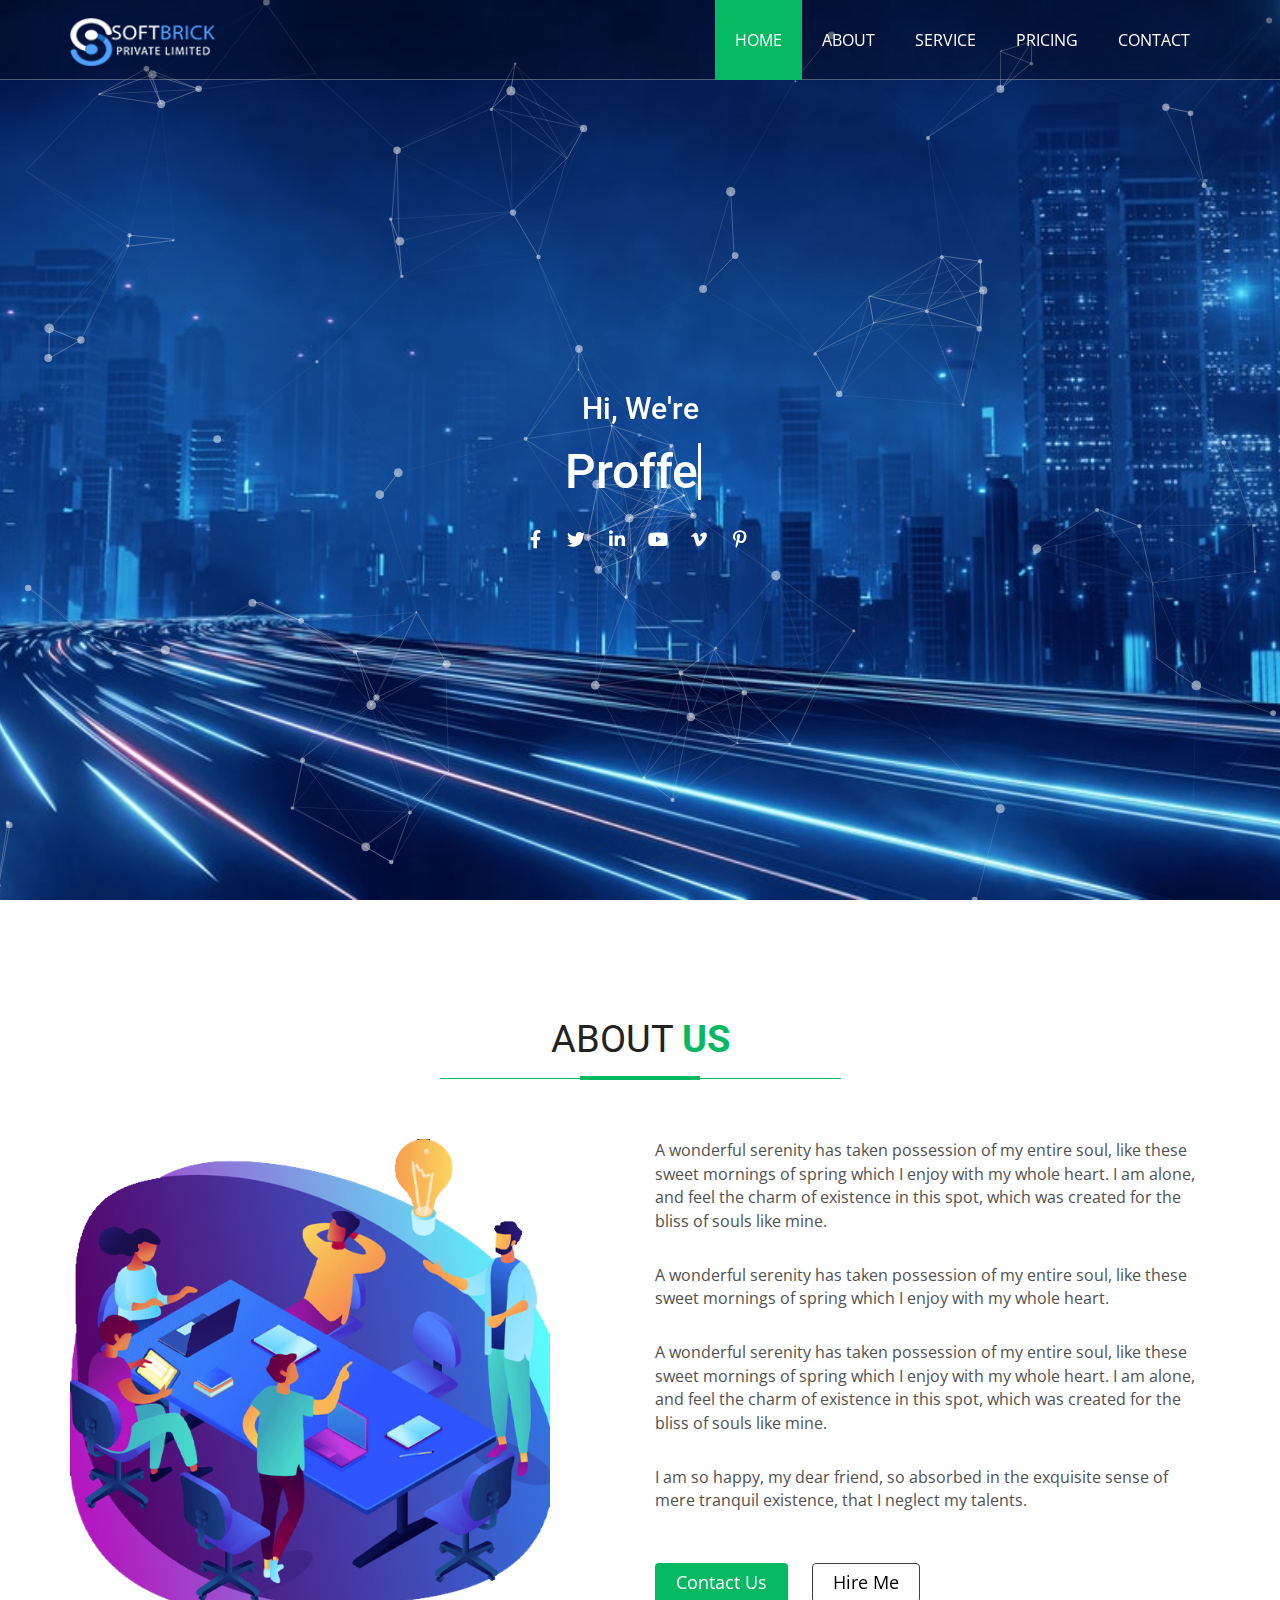
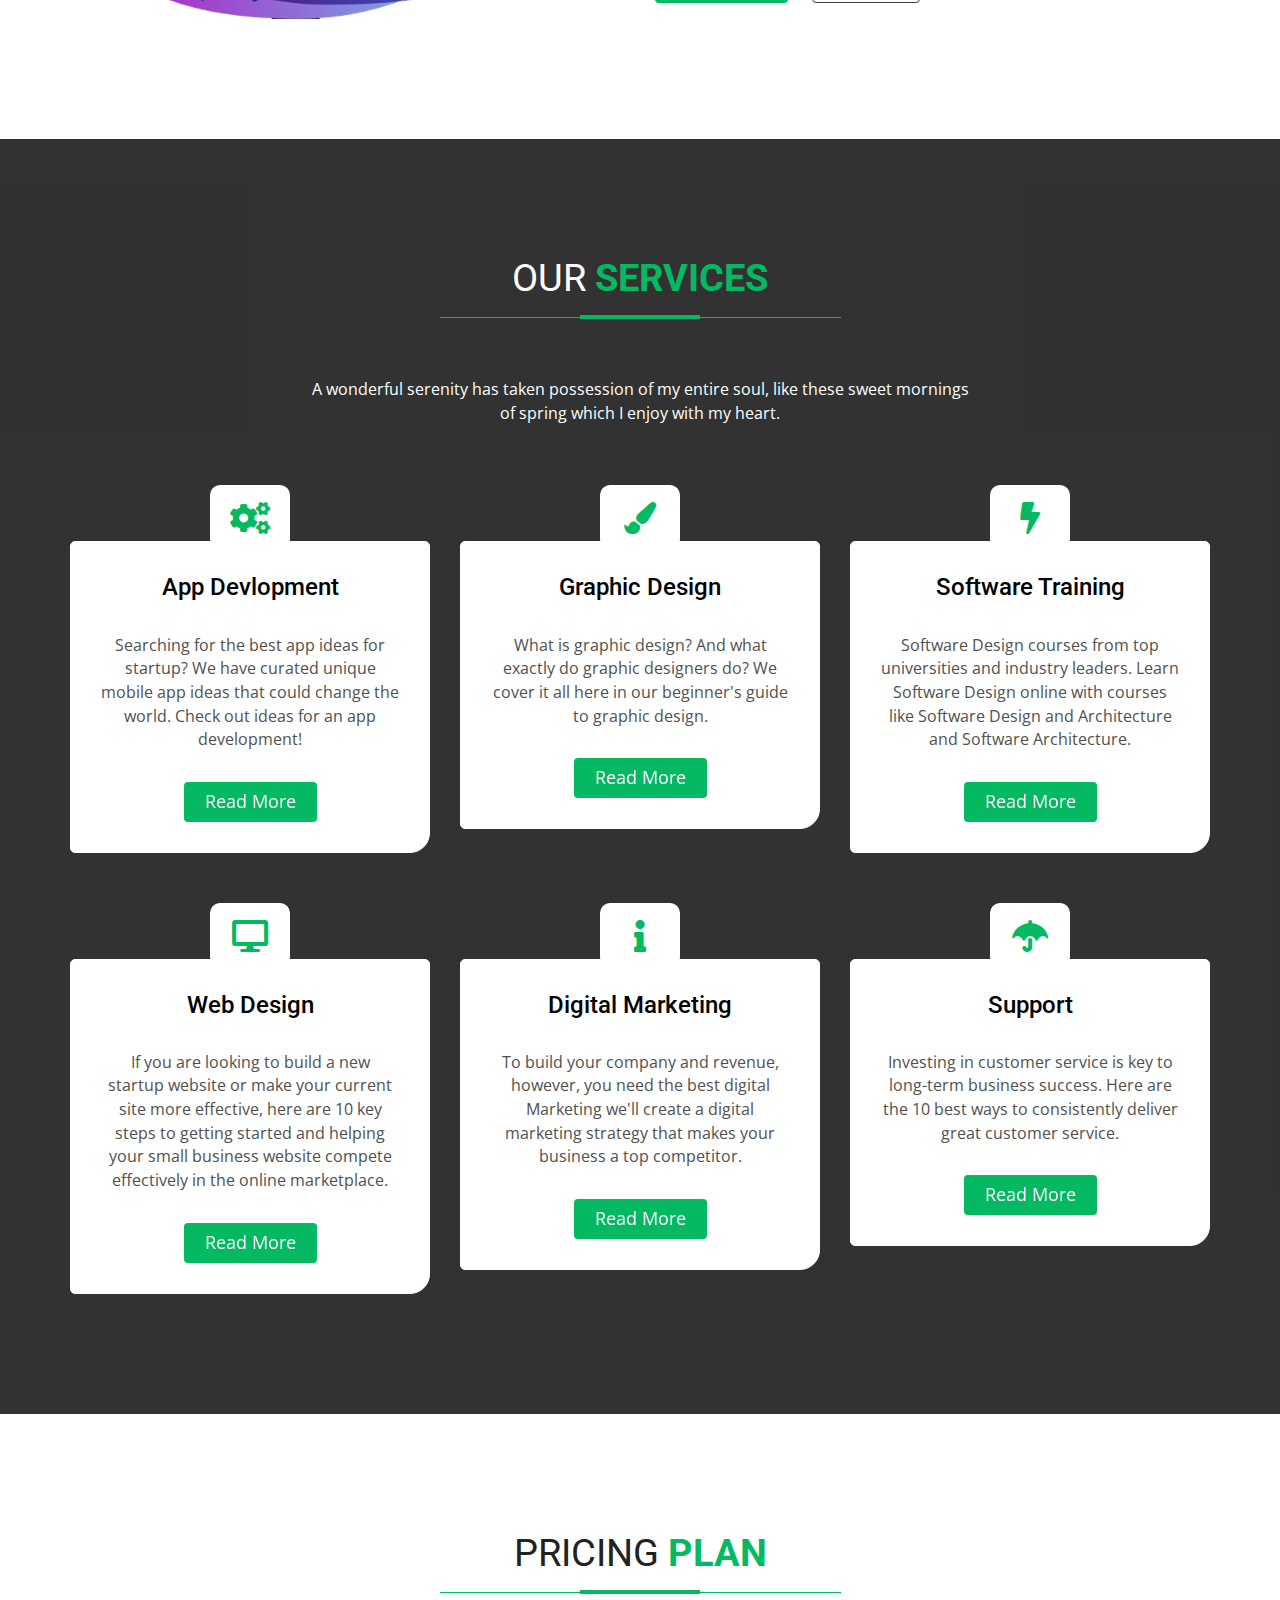
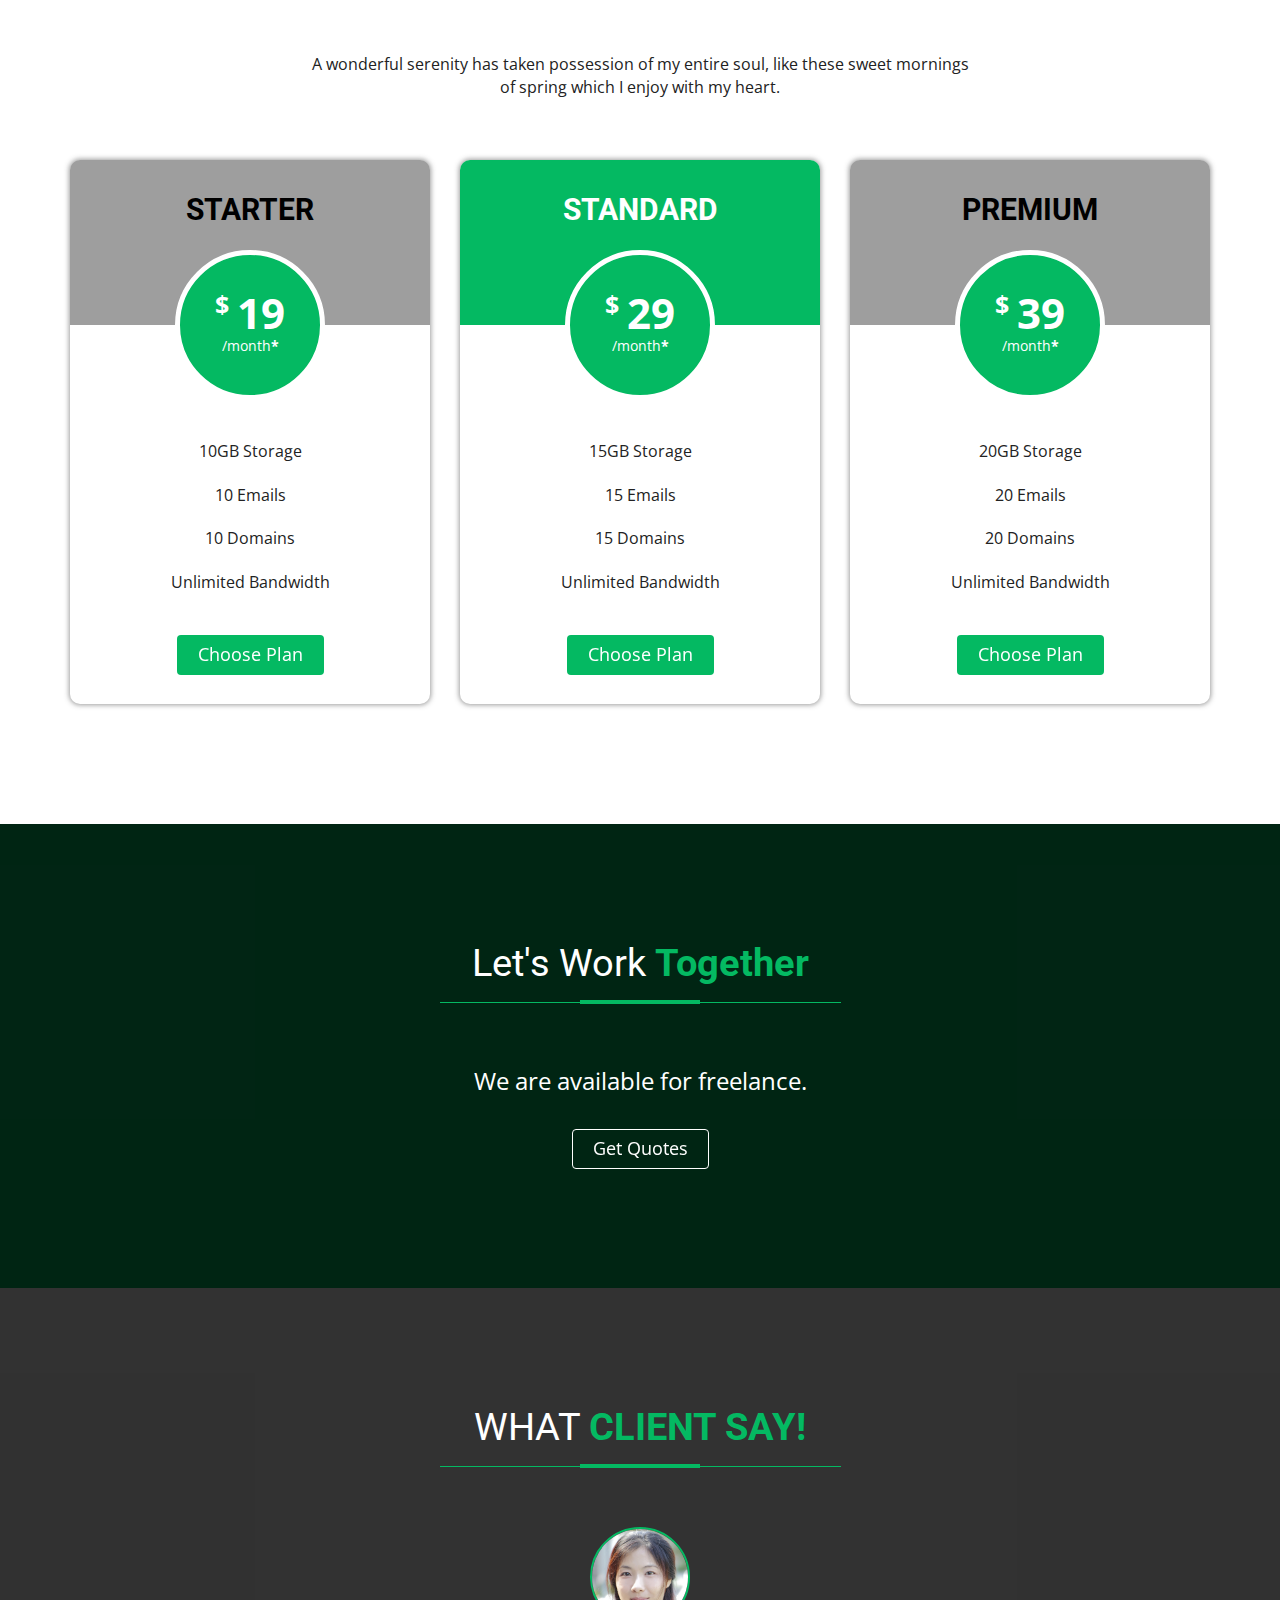
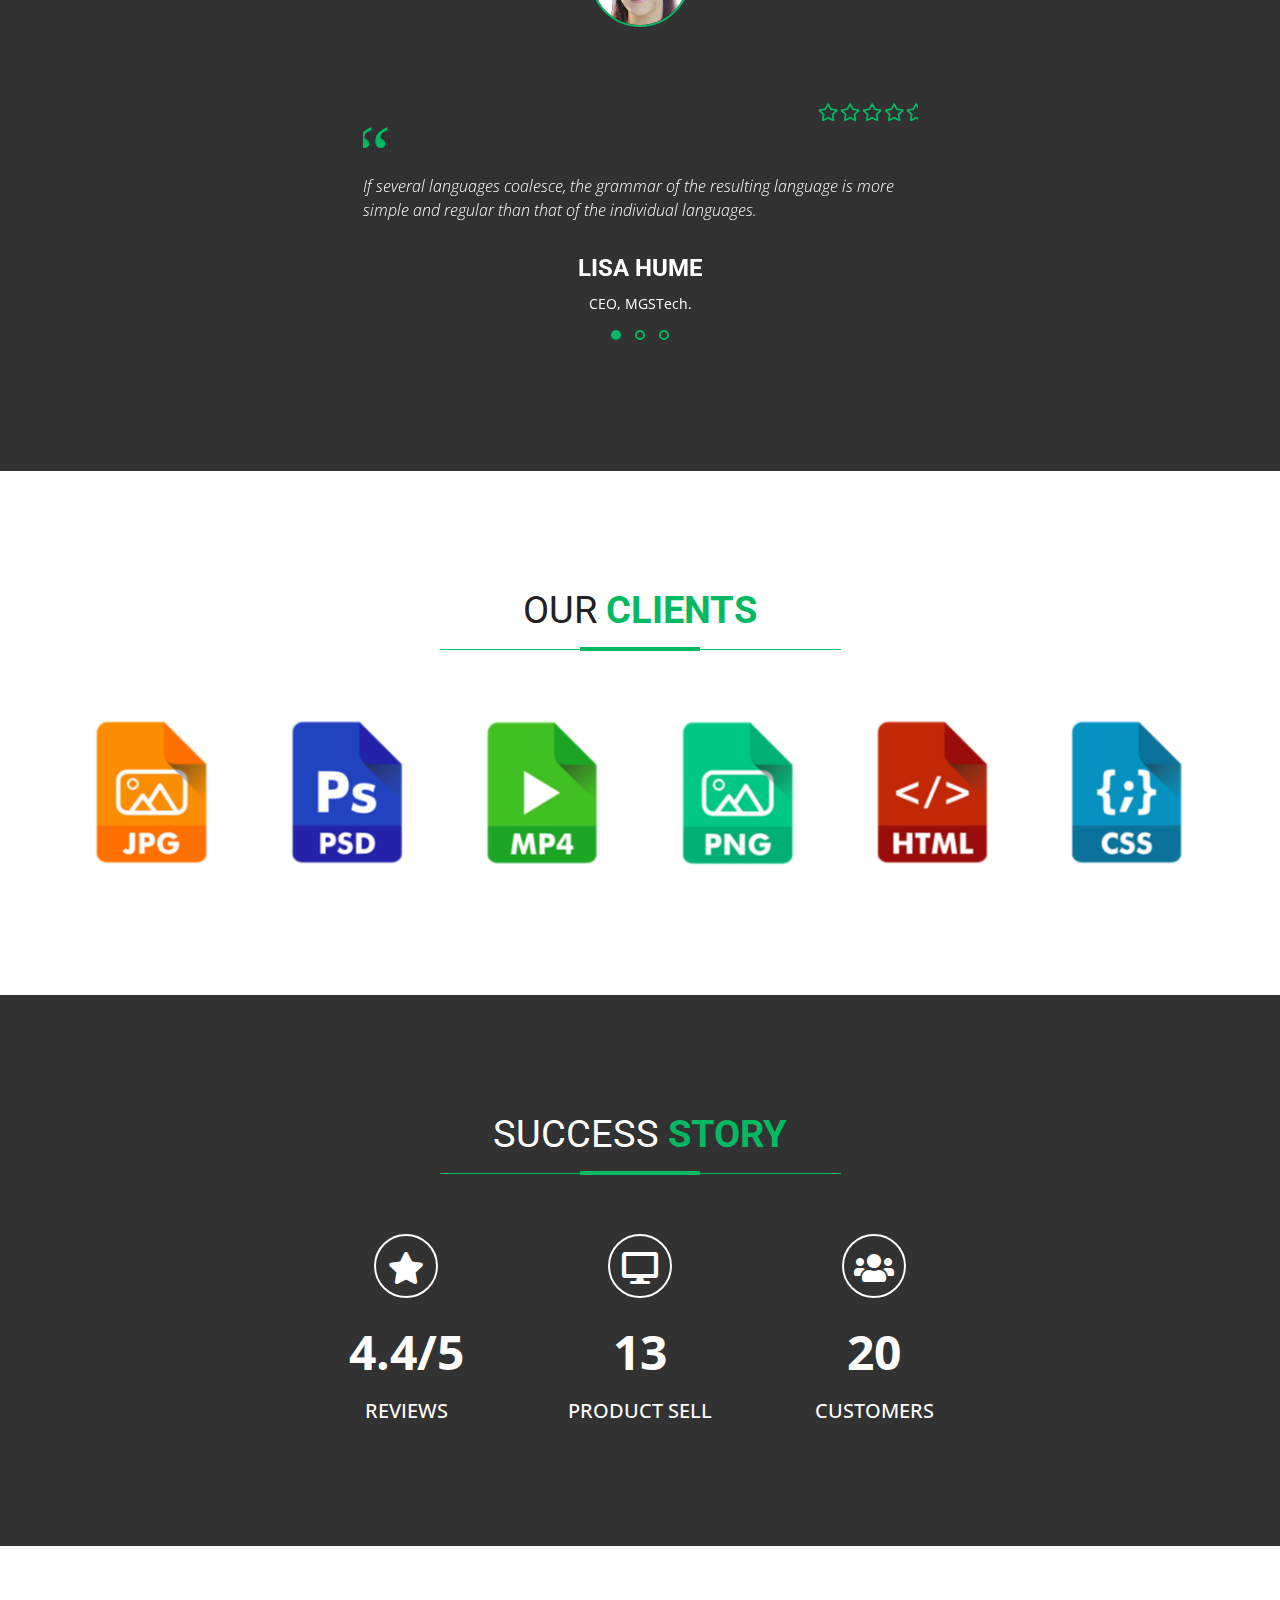
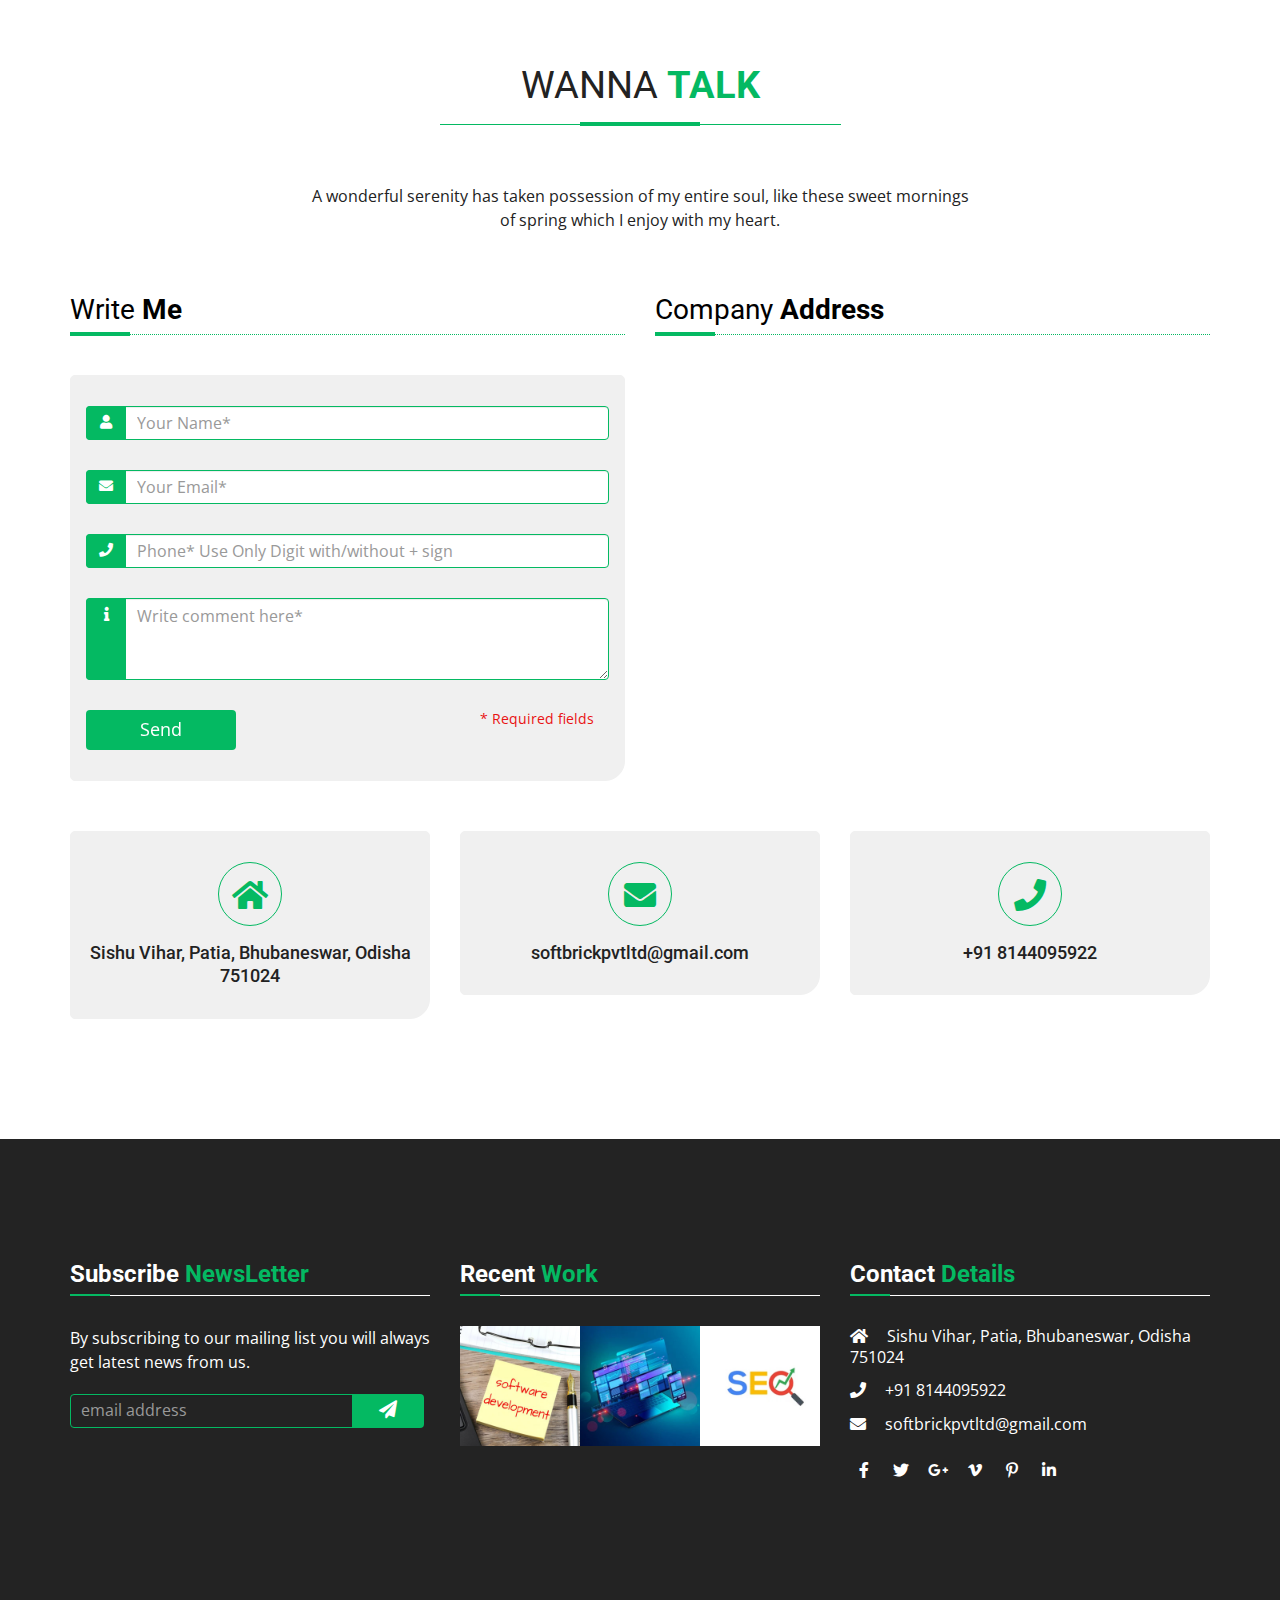
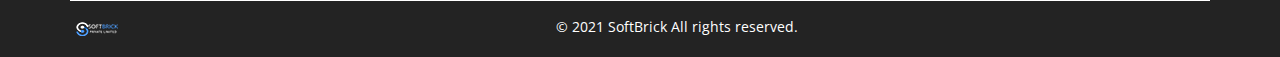
==== commit c511525c: "Add files via upload" ====
--- a/index.html
+++ b/index.html
@@ -14,8 +14,12 @@
     <meta content="IE=edge" http-equiv="X-UA-Compatible" />
     <meta name="viewport" content="width=device-width, minimum-scale=1, maximum-scale=1" />
     <title>SoftBrick Private Limited</title>
-    <meta name="description" content="Add your business website description here" />
-    <meta name="keywords" content="Add your business website keywords here" />
+    <meta name="description" content="We Provide Training, Web Development, and android app services aligned with the best line of technology and method." />
+    <meta name="keywords" content=" softbrick, softbrickpvtltd, softbrick Private Limited, softbrick Private Limited Bhubaneswar, best software company in bhubaneswar, it companies in bhubaneswar list, it companies in bhubaneswar chandrasekharpur, it companies in bhubaneswar for internship, upcoming it companies in bhubaneswar 2021,
+    top it companies in bhubaneswar, upcoming it companies in bhubaneswar, top 10 it companies in bhubaneswar, best it companies in bhubaneswar, startup it companies in bhubaneswar, it software companies in bhubaneswar, software company jobs in bhubaneswar, website development company in bhubaneswar, website development company in india, best web design company in bhubaneswar,
+    web development company in odisha, website development company near me, website development company in india, best website development company, ecommerce website development company, top website development company in india,
+    best ecommerce website development company, app and website development company, website design and development company, " />
+    <meta name="author" content="SoftBrick Private Limited">
     <link href="favicon.png" rel="icon" />
     <link rel="stylesheet" href="css/bootstrap.min.css" />
     <link rel="stylesheet" href="css/fontawesome/all.min.css" />
@@ -420,11 +424,11 @@
                                             <div class="portfolio-overlay-inner">
                                                 <div class="portfolio-overlay-content">
                                                     <div class="portfolio-link">
-                                                        <a title="Details" href="single-portfolio.html"><i class="fas fa-link"></i></a>
+                                                        <a title="Details" href="#"><i class="fas fa-link"></i></a>
                                                         <a data-lightbox="websites" data-title="Image Preview" href="images/portfolio/1.jpg"><i class="fas fa-search-plus"></i></a>
                                                     </div>
                                                     <div class="portfolio-caption">
-                                                        <h3><a href="single-portfolio.html">Portfolio Title</a></h3>
+                                                        <h3><a href="#">Portfolio Title</a></h3>
                                                     </div>
                                                 </div>
                                             </div>
@@ -438,11 +442,11 @@
                                             <div class="portfolio-overlay-inner">
                                                 <div class="portfolio-overlay-content">
                                                     <div class="portfolio-link">
-                                                        <a title="Details" href="single-portfolio.html"><i class="fas fa-link"></i></a>
+                                                        <a title="Details" href="#"><i class="fas fa-link"></i></a>
                                                         <a data-lightbox="photography" data-title="Image Preview" href="images/portfolio/2.jpg"><i class="fas fa-search-plus"></i></a>
                                                     </div>
                                                     <div class="portfolio-caption">
-                                                        <h3><a href="single-portfolio.html">Portfolio Title</a></h3>
+                                                        <h3><a href="#">Portfolio Title</a></h3>
                                                     </div>
                                                 </div>
                                             </div>
@@ -456,11 +460,11 @@
                                             <div class="portfolio-overlay-inner">
                                                 <div class="portfolio-overlay-content">
                                                     <div class="portfolio-link">
-                                                        <a title="Details" href="single-portfolio.html"><i class="fas fa-link"></i></a>
+                                                        <a title="Details" href="#"><i class="fas fa-link"></i></a>
                                                         <a data-lightbox="art" data-title="Image Preview" href="images/portfolio/3.jpg"><i class="fas fa-search-plus"></i></a>
                                                     </div>
                                                     <div class="portfolio-caption">
-                                                        <h3><a href="single-portfolio.html">Portfolio Title</a></h3>
+                                                        <h3><a href="#">Portfolio Title</a></h3>
                                                     </div>
                                                 </div>
                                             </div>
@@ -474,11 +478,11 @@
                                             <div class="portfolio-overlay-inner">
                                                 <div class="portfolio-overlay-content">
                                                     <div class="portfolio-link">
-                                                        <a title="Details" href="single-portfolio.html"><i class="fas fa-link"></i></a>
+                                                        <a title="Details" href="#"><i class="fas fa-link"></i></a>
                                                         <a data-lightbox="photography" data-title="Image Preview" href="images/portfolio/4.jpg"><i class="fas fa-search-plus"></i></a>
                                                     </div>
                                                     <div class="portfolio-caption">
-                                                        <h3><a href="single-portfolio.html">Portfolio Title</a></h3>
+                                                        <h3><a href="#">Portfolio Title</a></h3>
                                                     </div>
                                                 </div>
                                             </div>
@@ -492,11 +496,11 @@
                                             <div class="portfolio-overlay-inner">
                                                 <div class="portfolio-overlay-content">
                                                     <div class="portfolio-link">
-                                                        <a title="Details" href="single-portfolio.html"><i class="fas fa-link"></i></a>
+                                                        <a title="Details" href="#"><i class="fas fa-link"></i></a>
                                                         <a data-lightbox="websites" data-title="Image Preview" href="images/portfolio/5.jpg"><i class="fas fa-search-plus"></i></a>
                                                     </div>
                                                     <div class="portfolio-caption">
-                                                        <h3><a href="single-portfolio.html">Portfolio Title</a></h3>
+                                                        <h3><a href="#">Portfolio Title</a></h3>
                                                     </div>
                                                 </div>
                                             </div>
@@ -510,11 +514,11 @@
                                             <div class="portfolio-overlay-inner">
                                                 <div class="portfolio-overlay-content">
                                                     <div class="portfolio-link">
-                                                        <a title="Details" href="single-portfolio.html"><i class="fas fa-link"></i></a>
+                                                        <a title="Details" href="#"><i class="fas fa-link"></i></a>
                                                         <a data-lightbox="illustrations" data-title="Image Preview" href="images/portfolio/6.jpg"><i class="fas fa-search-plus"></i></a>
                                                     </div>
                                                     <div class="portfolio-caption">
-                                                        <h3><a href="single-portfolio.html">Portfolio Title</a></h3>
+                                                        <h3><a href="#">Portfolio Title</a></h3>
                                                     </div>
                                                 </div>
                                             </div>
@@ -528,11 +532,11 @@
                                             <div class="portfolio-overlay-inner">
                                                 <div class="portfolio-overlay-content">
                                                     <div class="portfolio-link">
-                                                        <a title="Details" href="single-portfolio.html"><i class="fas fa-link"></i></a>
+                                                        <a title="Details" href="#"><i class="fas fa-link"></i></a>
                                                         <a data-lightbox="art" data-title="Image Preview" href="images/portfolio/7.jpg"><i class="fas fa-search-plus"></i></a>
                                                     </div>
                                                     <div class="portfolio-caption">
-                                                        <h3><a href="single-portfolio.html">Portfolio Title</a></h3>
+                                                        <h3><a href="#">Portfolio Title</a></h3>
                                                     </div>
                                                 </div>
                                             </div>
@@ -546,11 +550,11 @@
                                             <div class="portfolio-overlay-inner">
                                                 <div class="portfolio-overlay-content">
                                                     <div class="portfolio-link">
-                                                        <a title="Details" href="single-portfolio.html"><i class="fas fa-link"></i></a>
+                                                        <a title="Details" href="#"><i class="fas fa-link"></i></a>
                                                         <a data-lightbox="illustrations" data-title="Image Preview" href="images/portfolio/8.jpg"><i class="fas fa-search-plus"></i></a>
                                                     </div>
                                                     <div class="portfolio-caption">
-                                                        <h3><a href="single-portfolio.html">Portfolio Title</a></h3>
+                                                        <h3><a href="#">Portfolio Title</a></h3>
                                                     </div>
                                                 </div>
                                             </div>
@@ -945,10 +949,10 @@
                     </div>
                     <div class="col-xs-6 col-md-3">
                         <div class="counter-wrap">
-                            <div class="counter-icon"><i class="fas fa-trophy"></i></div>
+                            <div class="counter-icon"><i class="fas fa-star"></i></div>
                             <div class="counter-text">
-                                <div class="counter">12</div>
-                                <p>AWARDS</p>
+                                <div class="rating">4.4/5</div>
+                                <p>REVIEWS</p>
                             </div>
                         </div>
                     </div>
@@ -956,7 +960,7 @@
                         <div class="counter-wrap">
                             <div class="counter-icon"><i class="fas fa-desktop"></i></div>
                             <div class="counter-text">
-                                <div class="counter">124</div>
+                                <div class="counter">13</div>
                                 <p>PRODUCT SELL</p>
                             </div>
                         </div>
@@ -965,8 +969,8 @@
                         <div class="counter-wrap">
                             <div class="counter-icon"><i class="fas fa-users"></i></div>
                             <div class="counter-text">
-                                <div class="counter">676</div>
-                                <p>FANS</p>
+                                <div class="counter">20</div>
+                                <p>CUSTOMERS</p>
                             </div>
                         </div>
                     </div>
@@ -1103,7 +1107,7 @@
                                             <div class="portfolio-overlay-inner">
                                                 <div class="portfolio-overlay-content">
                                                     <div class="portfolio-link">
-                                                        <a title="Details" href="single-portfolio.html"><i
+                                                        <a title="Details" href="#"><i
                                                                 class="fas fa-link"></i></a>
                                                         <a data-lightbox="recentwork" data-title="Image Preview"
                                                             href="images/portfolio/3.jpg"><i
@@ -1121,7 +1125,7 @@
                                             <div class="portfolio-overlay-inner">
                                                 <div class="portfolio-overlay-content">
                                                     <div class="portfolio-link">
-                                                        <a title="Details" href="single-portfolio.html"><i
+                                                        <a title="Details" href="#"><i
                                                                 class="fas fa-link"></i></a>
                                                         <a data-lightbox="recentwork" data-title="Image Preview"
                                                             href="images/portfolio/6.jpg"><i
@@ -1139,7 +1143,7 @@
                                             <div class="portfolio-overlay-inner">
                                                 <div class="portfolio-overlay-content">
                                                     <div class="portfolio-link">
-                                                        <a title="Details" href="single-portfolio.html"><i
+                                                        <a title="Details" href="#"><i
                                                                 class="fas fa-link"></i></a>
                                                         <a data-lightbox="recentwork" data-title="Image Preview"
                                                             href="images/portfolio/4.jpg"><i
--- a/css/style.css
+++ b/css/style.css
@@ -3288,3 +3288,12 @@
 .bottomMargin0 {
     margin-bottom: 0;
 }
+
+.rating{
+    color: #fff;
+    font-size: 48px;
+    font-weight: bold;
+    line-height: 1;
+    text-align: center;
+    margin: 30px 0 20px;
+}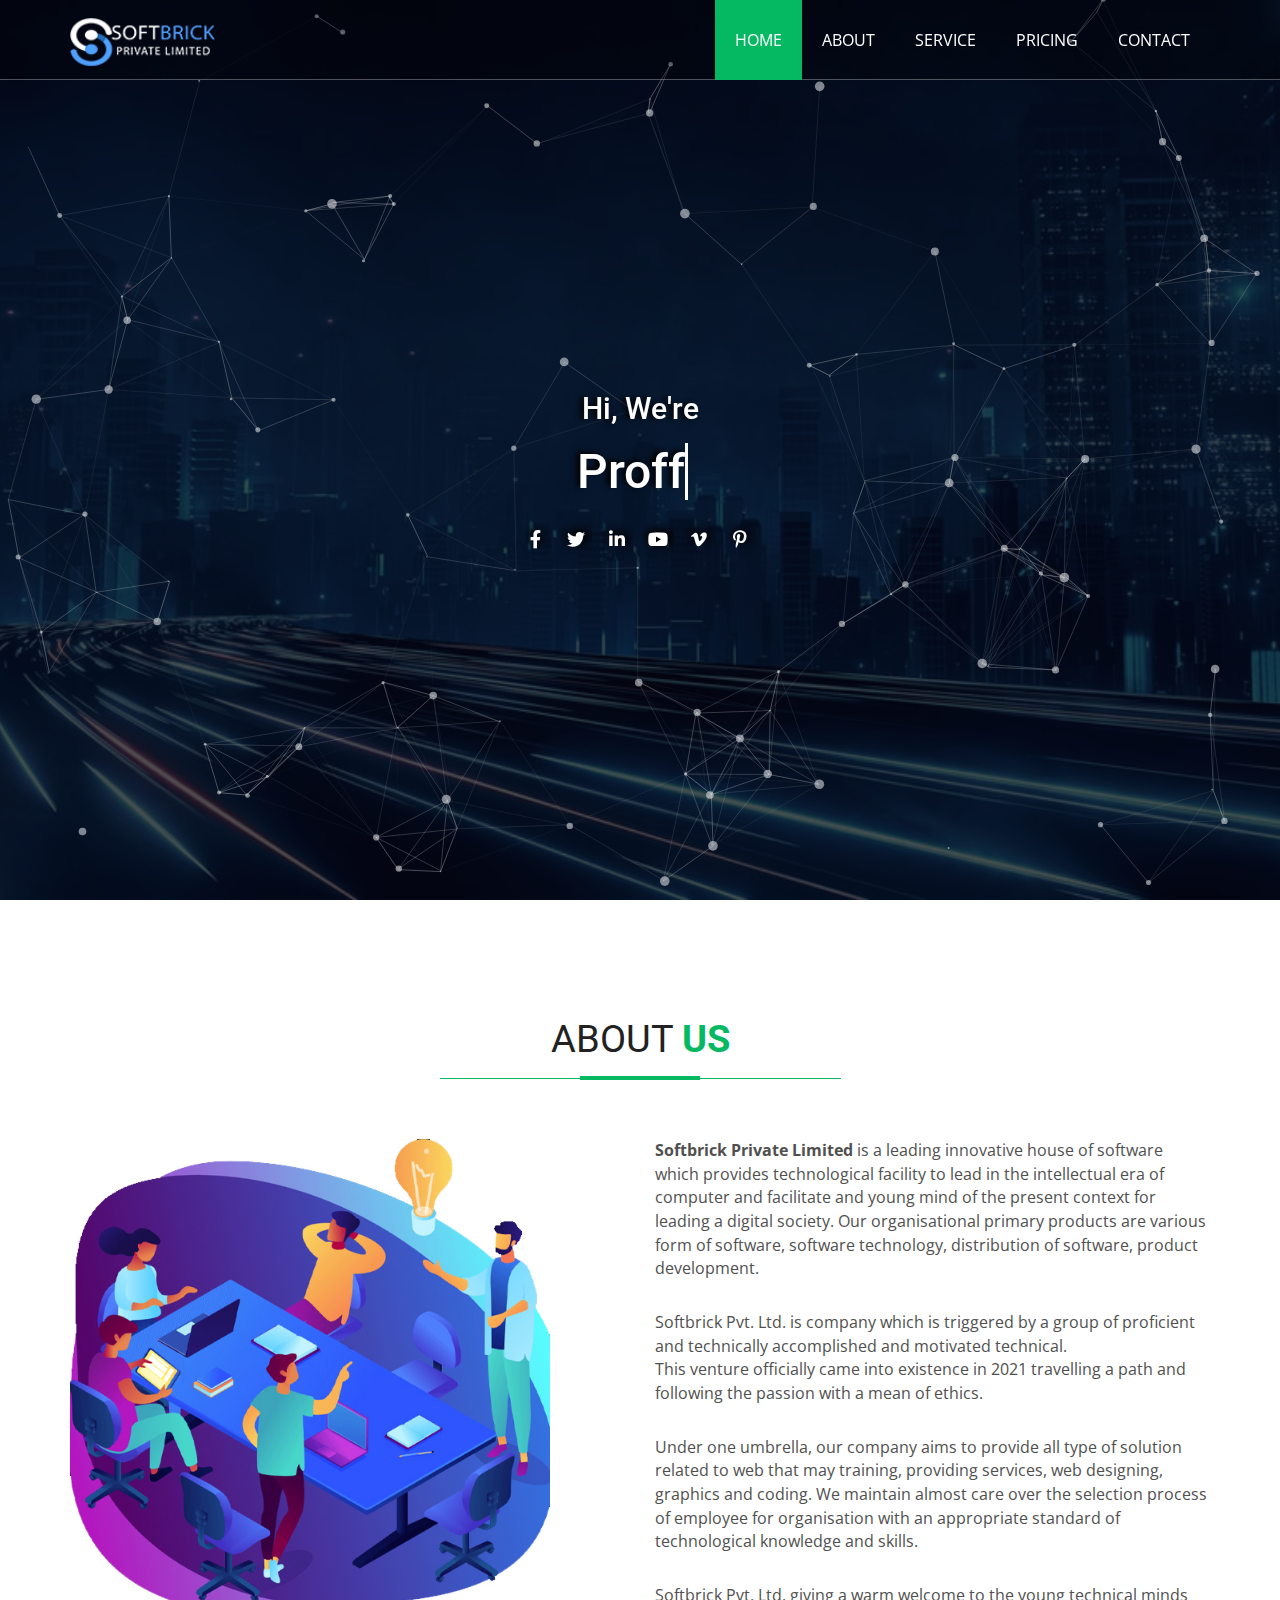
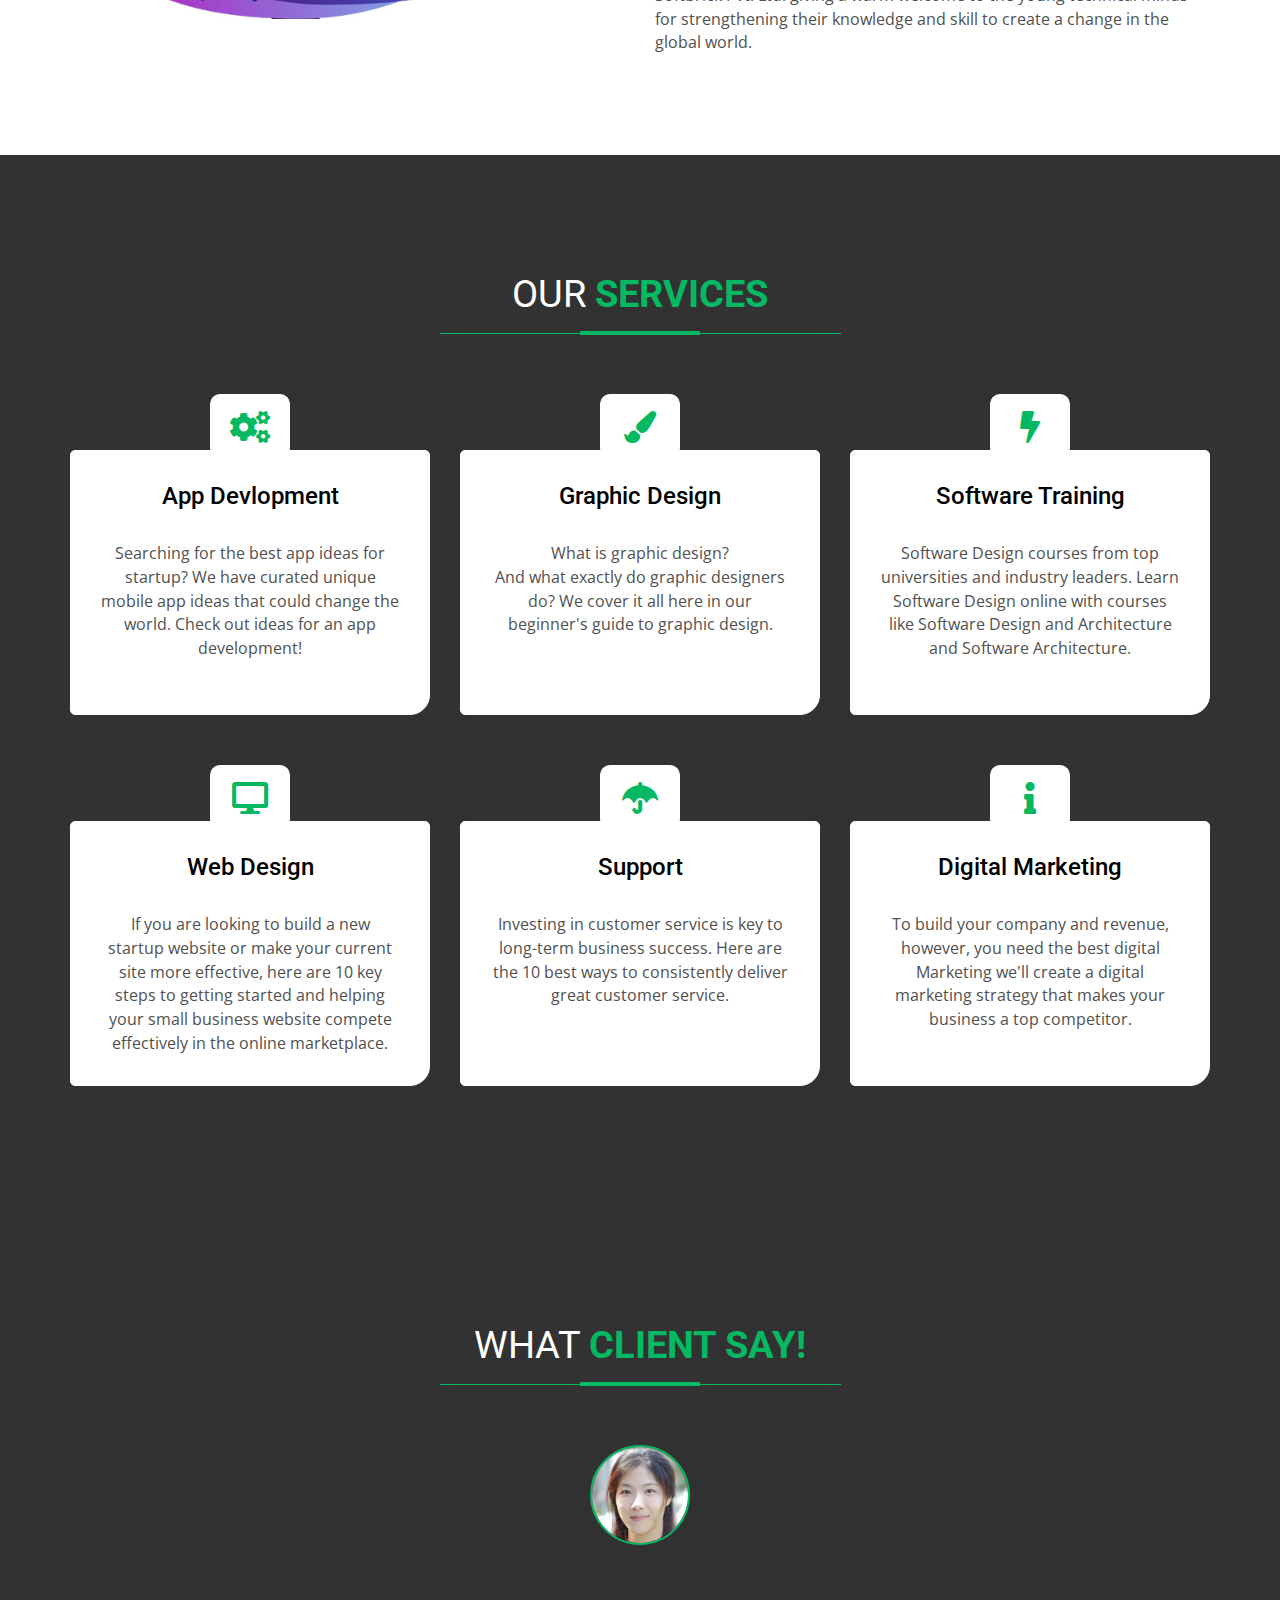
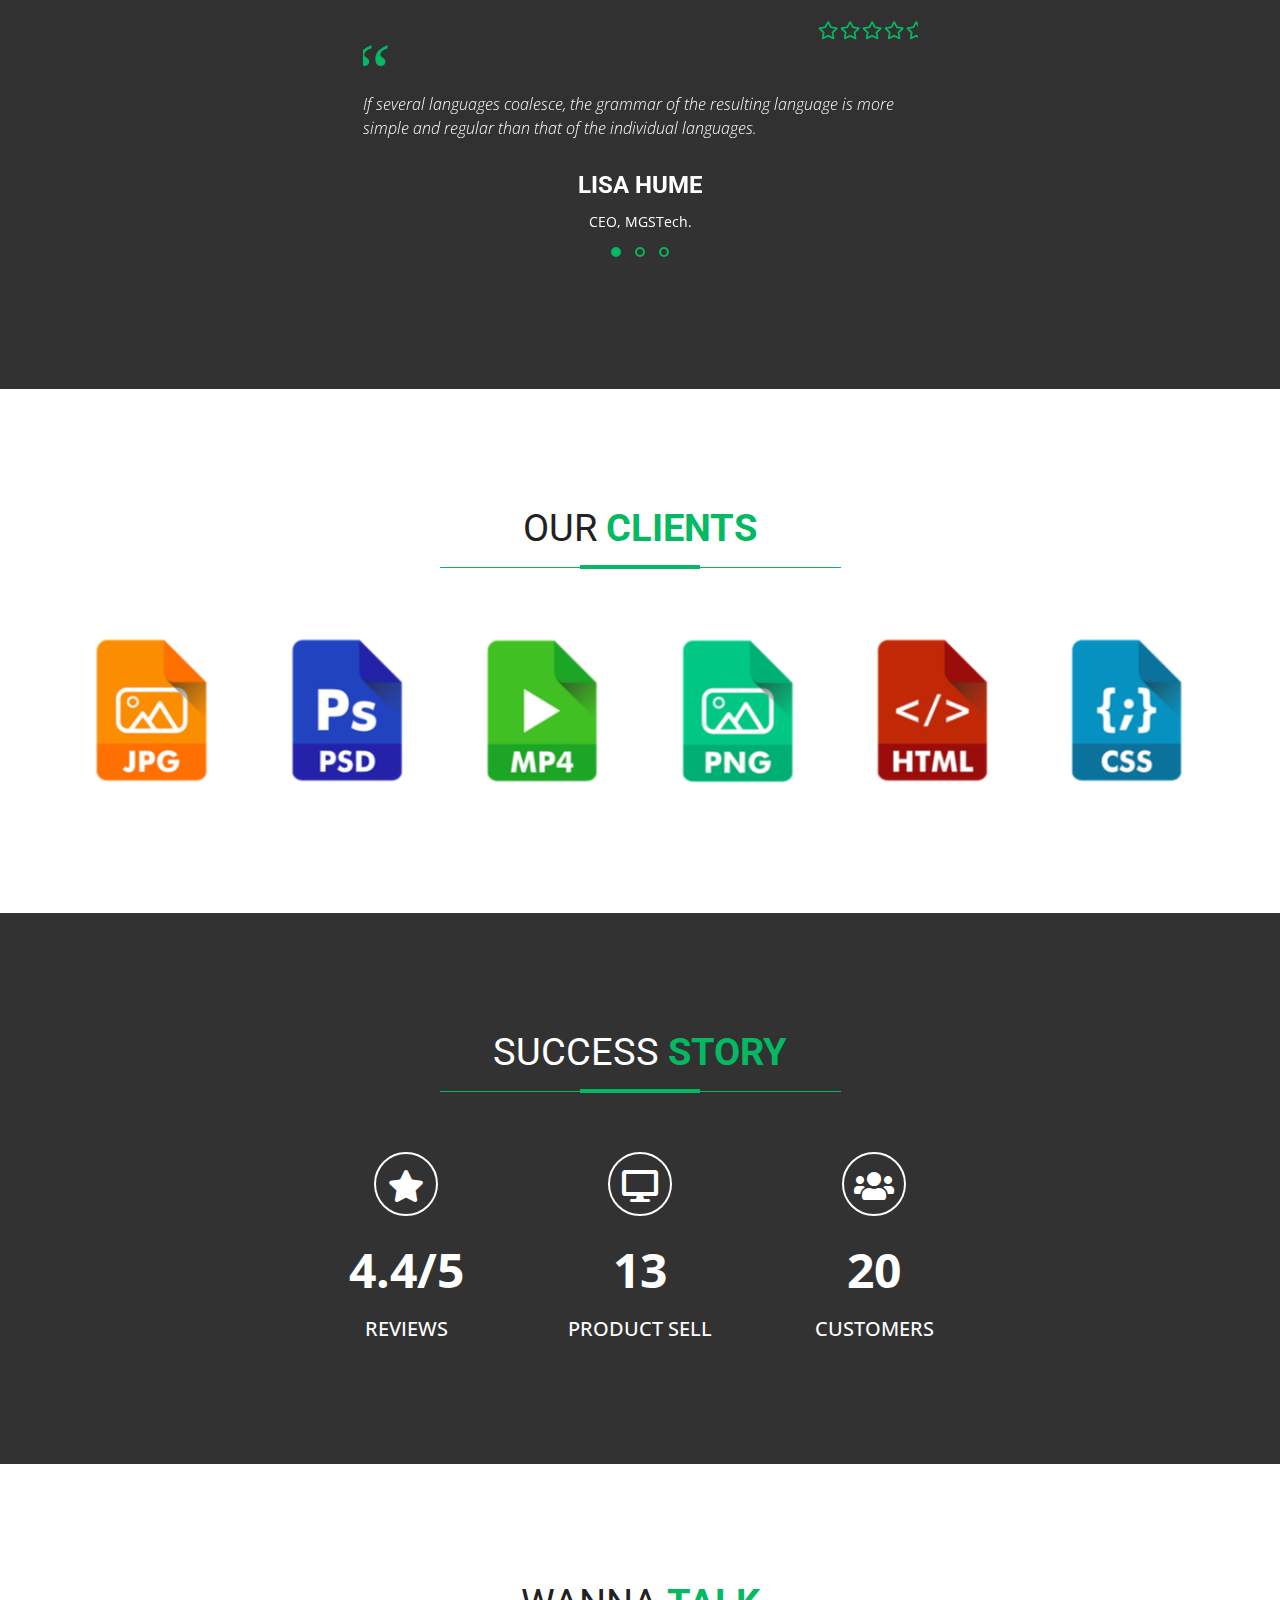
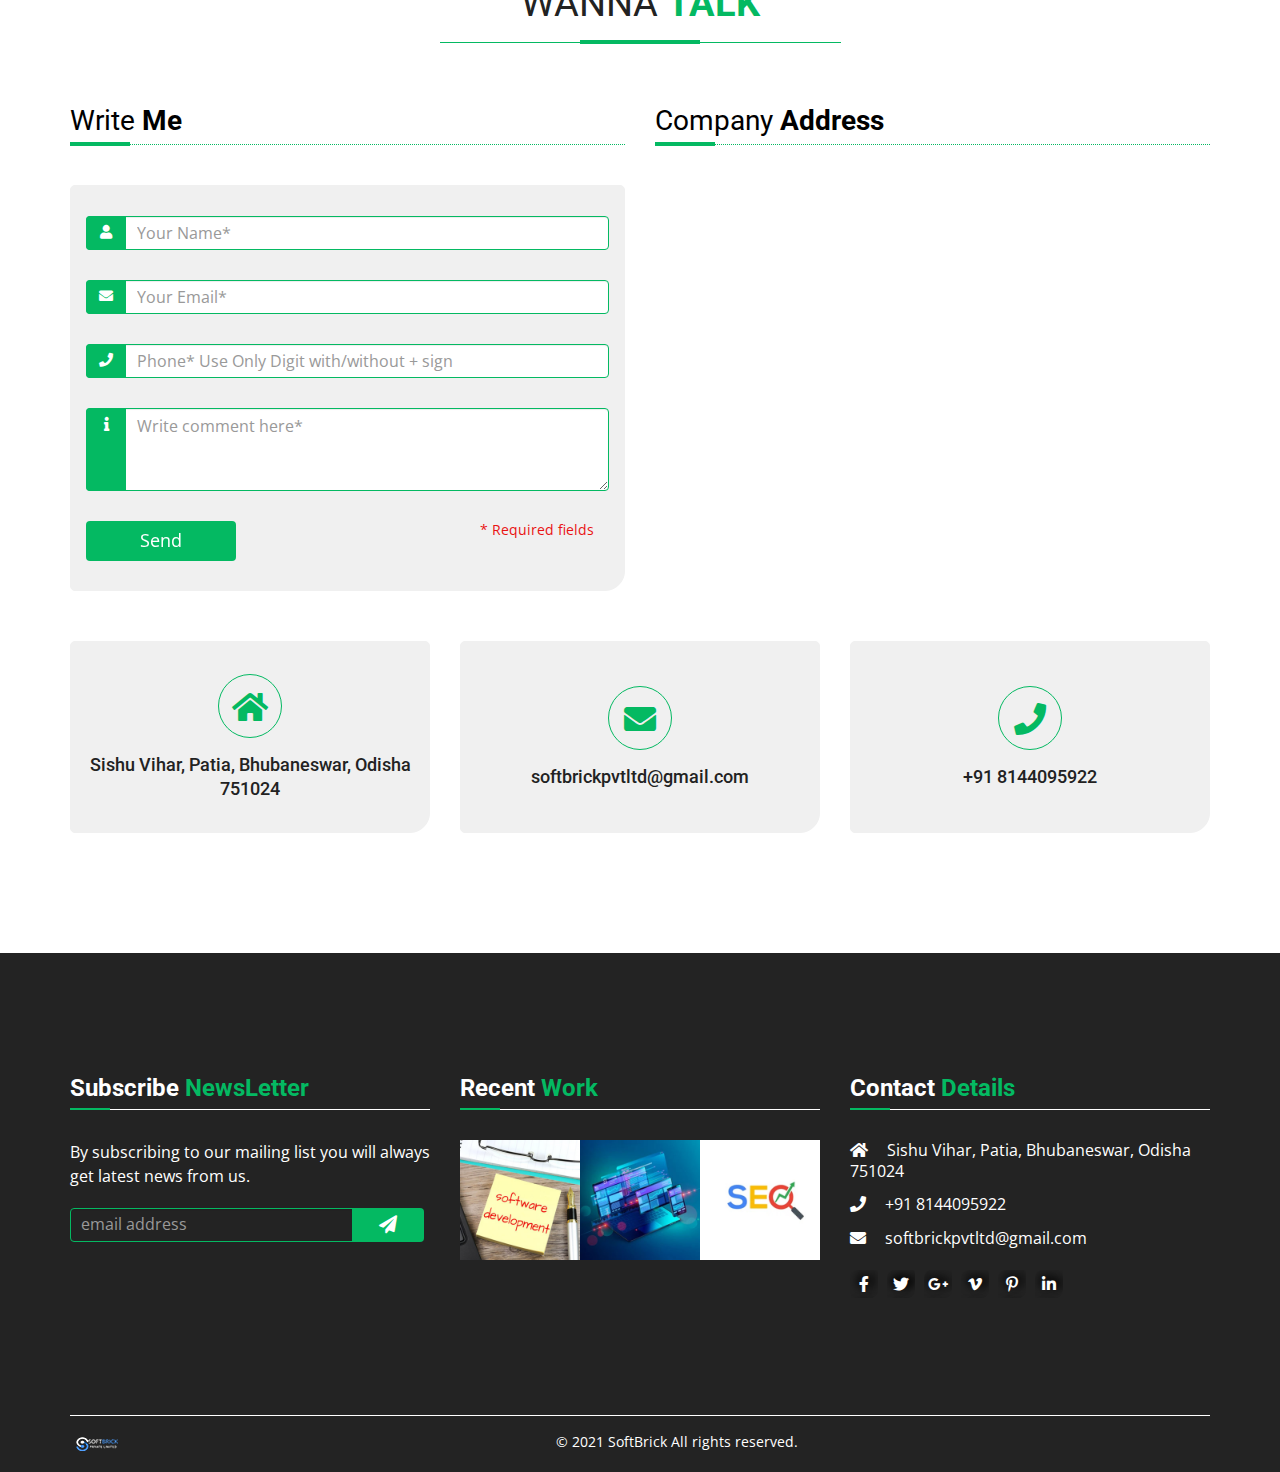
==== commit 535bb2dc: "Add files via upload" ====
--- a/index.html
+++ b/index.html
@@ -3,19 +3,24 @@
 
 <head>
     <!-- Google Tag Manager -->
-<script>(function(w,d,s,l,i){w[l]=w[l]||[];w[l].push({'gtm.start':
-    new Date().getTime(),event:'gtm.js'});var f=d.getElementsByTagName(s)[0],
-    j=d.createElement(s),dl=l!='dataLayer'?'&l='+l:'';j.async=true;j.src=
-    'https://www.googletagmanager.com/gtm.js?id='+i+dl;f.parentNode.insertBefore(j,f);
-    })(window,document,'script','dataLayer','GTM-WKQMTN6');</script>
+    <script>(function (w, d, s, l, i) {
+            w[l] = w[l] || []; w[l].push({
+                'gtm.start':
+                    new Date().getTime(), event: 'gtm.js'
+            }); var f = d.getElementsByTagName(s)[0],
+                j = d.createElement(s), dl = l != 'dataLayer' ? '&l=' + l : ''; j.async = true; j.src =
+                    'https://www.googletagmanager.com/gtm.js?id=' + i + dl; f.parentNode.insertBefore(j, f);
+        })(window, document, 'script', 'dataLayer', 'GTM-WKQMTN6');</script>
     <!-- End Google Tag Manager -->
 
     <meta charset="utf-8" />
     <meta content="IE=edge" http-equiv="X-UA-Compatible" />
     <meta name="viewport" content="width=device-width, minimum-scale=1, maximum-scale=1" />
     <title>SoftBrick Private Limited</title>
-    <meta name="description" content="We Provide Training, Web Development, and android app services aligned with the best line of technology and method." />
-    <meta name="keywords" content=" softbrick, softbrickpvtltd, softbrick Private Limited, softbrick Private Limited Bhubaneswar, best software company in bhubaneswar, it companies in bhubaneswar list, it companies in bhubaneswar chandrasekharpur, it companies in bhubaneswar for internship, upcoming it companies in bhubaneswar 2021,
+    <meta name="description"
+        content="We Provide Training, Web Development, and android app services aligned with the best line of technology and method." />
+    <meta name="keywords"
+        content=" softbrick, softbrickpvtltd, softbrick Private Limited, softbrick Private Limited Bhubaneswar, best software company in bhubaneswar, it companies in bhubaneswar list, it companies in bhubaneswar chandrasekharpur, it companies in bhubaneswar for internship, upcoming it companies in bhubaneswar 2021,
     top it companies in bhubaneswar, upcoming it companies in bhubaneswar, top 10 it companies in bhubaneswar, best it companies in bhubaneswar, startup it companies in bhubaneswar, it software companies in bhubaneswar, software company jobs in bhubaneswar, website development company in bhubaneswar, website development company in india, best web design company in bhubaneswar,
     web development company in odisha, website development company near me, website development company in india, best website development company, ecommerce website development company, top website development company in india,
     best ecommerce website development company, app and website development company, website design and development company, " />
@@ -44,8 +49,8 @@
 
 <body>
     <!-- Google Tag Manager (noscript) -->
-<noscript><iframe src="https://www.googletagmanager.com/ns.html?id=GTM-WKQMTN6"
-    height="0" width="0" style="display:none;visibility:hidden"></iframe></noscript>
+    <noscript><iframe src="https://www.googletagmanager.com/ns.html?id=GTM-WKQMTN6" height="0" width="0"
+            style="display:none;visibility:hidden"></iframe></noscript>
     <!-- End Google Tag Manager (noscript) -->
 
     <header id="header" class="header">
@@ -91,7 +96,7 @@
                         <div class="row">
                             <div class="col-sm-12">
                                 <div class="banner-content banner-content-fullwidth">
-                                    <h2 style="color:white">Hi, We're</h2>
+                                    <h2>Hi, We're</h2>
                                     <h1 class="header-title-text type-animate">
                                         <a href="#" class="typewrite" data-period="2000"
                                             data-type='[ "Proffessional", "Creative Director", "Software Developer" ]'>
@@ -153,24 +158,28 @@
                         <div class="col-sm-6">
                             <div class="about-text">
                                 <p>
-                                    A wonderful serenity has taken possession of my entire soul, like these sweet
-                                    mornings of spring which I enjoy with my whole heart. I am alone, and feel the charm
-                                    of existence in this spot, which was
-                                    created for the bliss of souls like mine.
+                                   <b> Softbrick Private Limited </b> is a leading innovative house of software which provides
+                                    technological facility to lead in the intellectual era of computer and facilitate
+                                    and young mind of the present context for leading a digital society. Our
+                                    organisational primary products are various form of software, software technology,
+                                    distribution of software, product development.
                                 </p>
-                                <p>A wonderful serenity has taken possession of my entire soul, like these sweet
-                                    mornings of spring which I enjoy with my whole heart.</p>
+                                <p> Softbrick Pvt. Ltd. is company which is triggered by a group of proficient and
+                                    technically accomplished and motivated technical. <br>
+                                    This venture officially came into existence in 2021 travelling a path and following
+                                    the passion with a mean of ethics.
+                                </p>
                                 <p>
-                                    A wonderful serenity has taken possession of my entire soul, like these sweet
-                                    mornings of spring which I enjoy with my whole heart. I am alone, and feel the charm
-                                    of existence in this spot, which was
-                                    created for the bliss of souls like mine.
+                                    Under one umbrella, our company aims to provide all type of solution related to web
+                                    that may training, providing services, web designing, graphics and coding. We
+                                    maintain almost care over the selection process of employee for organisation with an
+                                    appropriate standard of technological knowledge and skills.
                                 </p>
-                                <p>I am so happy, my dear friend, so absorbed in the exquisite sense of mere tranquil
-                                    existence, that I neglect my talents.</p>
-                                <div class="button-holder"><a class="btn btn-shutter-out-horizontal"
+                                <p>Softbrick Pvt. Ltd. giving a warm welcome to the young technical minds for
+                                    strengthening their knowledge and skill to create a change in the global world.</p>
+                                <!-- <div class="button-holder"><a class="btn btn-shutter-out-horizontal"
                                         href="#contact">Contact Us</a> <a class="btn btn-shutter-out-horizontal"
-                                        href="#contact">Hire Me</a></div>
+                                        href="#contact">Hire Me</a></div> -->
                             </div>
                         </div>
                     </div>
@@ -187,8 +196,8 @@
                             <h2 class="section-title">Our <strong>Services</strong></h2>
                         </div>
                     </div>
-                    <div class="intro-text text-center">A wonderful serenity has taken possession of my entire soul,
-                        like these sweet mornings of spring which I enjoy with my heart.</div>
+                    <!-- <div class="intro-text text-center">A wonderful serenity has taken possession of my entire soul,
+                        like these sweet mornings of spring which I enjoy with my heart.</div> -->
                 </div>
                 <div class="col-md-4 col-xs-6">
                     <div class="service-wrap">
@@ -201,7 +210,7 @@
                                         Searching for the best app ideas for startup? We have curated unique mobile app
                                         ideas that could change the world. Check out ideas for an app development!
                                     </p>
-                                    <a class="btn btn-shutter-out-horizontal" href="single-service.html">Read More</a>
+                                    <!-- <a class="btn btn-shutter-out-horizontal" href="single-service.html">Read More</a> -->
                                 </div>
                             </div>
                         </div>
@@ -215,10 +224,10 @@
                                 <div class="service-short-content-box">
                                     <h3>Graphic Design</h3>
                                     <p>
-                                        What is graphic design? And what exactly do graphic designers do? We cover it
+                                        What is graphic design? <br> And what exactly do graphic designers do? We cover it
                                         all here in our beginner's guide to graphic design.
                                     </p>
-                                    <a class="btn btn-shutter-out-horizontal" href="single-service.html">Read More</a>
+                                    <!-- <a class="btn btn-shutter-out-horizontal" href="single-service.html">Read More</a> -->
                                 </div>
                             </div>
                         </div>
@@ -236,7 +245,7 @@
                                         Software Design online with courses like Software Design and Architecture and
                                         Software Architecture.
                                     </p>
-                                    <a class="btn btn-shutter-out-horizontal" href="single-service.html">Read More</a>
+                                    <!-- <a class="btn btn-shutter-out-horizontal" href="single-service.html">Read More</a> -->
                                 </div>
                             </div>
                         </div>
@@ -254,7 +263,24 @@
                                         effective, here are 10 key steps to getting started and helping your small
                                         business website compete effectively in the online marketplace.
                                     </p>
-                                    <a class="btn btn-shutter-out-horizontal" href="single-service.html">Read More</a>
+                                    <!-- <a class="btn btn-shutter-out-horizontal" href="single-service.html">Read More</a> -->
+                                </div>
+                            </div>
+                        </div>
+                    </div>
+                </div>
+                <div class="col-md-4 col-xs-6">
+                    <div class="service-wrap">
+                        <div class="service-box">
+                            <div class="service-box-wrap">
+                                <div class="service-icon-box"><i class="fas fa-umbrella"></i></div>
+                                <div class="service-short-content-box">
+                                    <h3>Support</h3>
+                                    <p>
+                                        Investing in customer service is key to long-term business success. Here are the
+                                        10 best ways to consistently deliver great customer service. <br>
+                                    </p>
+                                    <!-- <a class="btn btn-shutter-out-horizontal" href="single-service.html">Read More</a> -->
                                 </div>
                             </div>
                         </div>
@@ -272,29 +298,13 @@
                                         we'll create a digital marketing strategy that makes your business a top
                                         competitor.
                                     </p>
-                                    <a class="btn btn-shutter-out-horizontal" href="single-service.html">Read More</a>
-                                </div>
-                            </div>
-                        </div>
-                    </div>
-                </div>
-                <div class="col-md-4 col-xs-6">
-                    <div class="service-wrap">
-                        <div class="service-box">
-                            <div class="service-box-wrap">
-                                <div class="service-icon-box"><i class="fas fa-umbrella"></i></div>
-                                <div class="service-short-content-box">
-                                    <h3>Support</h3>
-                                    <p>
-                                        Investing in customer service is key to long-term business success. Here are the
-                                        10 best ways to consistently deliver great customer service. <br>
-                                    </p>
-                                    <a class="btn btn-shutter-out-horizontal" href="single-service.html">Read More</a>
-                                </div>
-                            </div>
-                        </div>
-                    </div>
-                </div>
+                                    <!-- <a class="btn btn-shutter-out-horizontal" href="single-service.html">Read More</a> -->
+                                </div>
+                            </div>
+                        </div>
+                    </div>
+                </div>
+                
             </div>
         </div>
     </section>
@@ -567,7 +577,7 @@
                 </div>
             </div>
         </section> -->
-    <section id="pricingtable" class="pricing">
+    <!-- <section id="pricingtable" class="pricing">
         <div class="container">
             <div class="row">
                 <div class="col-sm-12">
@@ -586,7 +596,7 @@
                         <div class="pricing-plan-header">
                             <h3>Starter</h3>
                             <div class="price-holder">
-                                <p class="dolar"><sup>$</sup>19</p>
+                                <p class="dolar"><sup>₹</sup>8,000</p>
                                 <sub>/month<strong>*</strong></sub>
                             </div>
                         </div>
@@ -604,7 +614,7 @@
                         <div class="pricing-plan-header">
                             <h3>Standard</h3>
                             <div class="price-holder">
-                                <p class="dolar"><sup>$</sup>29</p>
+                                <p class="dolar"><sup>₹</sup>15,000</p>
                                 <sub>/month<strong>*</strong></sub>
                             </div>
                         </div>
@@ -622,7 +632,7 @@
                         <div class="pricing-plan-header">
                             <h3>Premium</h3>
                             <div class="price-holder">
-                                <p class="dolar"><sup>$</sup>39</p>
+                                <p class="dolar"><sup>₹</sup>25,000</p>
                                 <sub>/month<strong>*</strong></sub>
                             </div>
                         </div>
@@ -654,7 +664,7 @@
                 </div>
             </div>
         </div>
-    </section>
+    </section> -->
     <!-- <section id="blog" class="blog">
             <div class="container">
                 <div class="row">
@@ -987,8 +997,8 @@
                             <h2 class="section-title">Wanna <strong>Talk</strong></h2>
                         </div>
                     </div>
-                    <div class="intro-text text-center">A wonderful serenity has taken possession of my entire soul,
-                        like these sweet mornings of spring which I enjoy with my heart.</div>
+                    <!-- <div class="intro-text text-center">A wonderful serenity has taken possession of my entire soul,
+                        like these sweet mornings of spring which I enjoy with my heart.</div> -->
                 </div>
             </div>
             <div class="row">
@@ -1007,7 +1017,7 @@
                         <div class="form-group col-sm-12">
                             <div class="help-block with-errors"></div>
                             <input name="email" id="email" placeholder="Your Email*"
-                                pattern="[a-z0-9._%+-]+@[a-z0-9.-]+.[a-z]{2,3}$" class="form-control" type="email"
+                                pattern="[a-z0-9._%+-]+@[a-z0-9.-]+.[a-z]{2,3}₹" class="form-control" type="email"
                                 required data-error="Please enter valid Email" />
                             <div class="input-group-icon"><i class="fas fa-envelope"></i></div>
                         </div>
@@ -1107,8 +1117,7 @@
                                             <div class="portfolio-overlay-inner">
                                                 <div class="portfolio-overlay-content">
                                                     <div class="portfolio-link">
-                                                        <a title="Details" href="#"><i
-                                                                class="fas fa-link"></i></a>
+                                                        <a title="Details" href="#"><i class="fas fa-link"></i></a>
                                                         <a data-lightbox="recentwork" data-title="Image Preview"
                                                             href="images/portfolio/3.jpg"><i
                                                                 class="fas fa-search-plus"></i></a>
@@ -1125,8 +1134,7 @@
                                             <div class="portfolio-overlay-inner">
                                                 <div class="portfolio-overlay-content">
                                                     <div class="portfolio-link">
-                                                        <a title="Details" href="#"><i
-                                                                class="fas fa-link"></i></a>
+                                                        <a title="Details" href="#"><i class="fas fa-link"></i></a>
                                                         <a data-lightbox="recentwork" data-title="Image Preview"
                                                             href="images/portfolio/6.jpg"><i
                                                                 class="fas fa-search-plus"></i></a>
@@ -1143,8 +1151,7 @@
                                             <div class="portfolio-overlay-inner">
                                                 <div class="portfolio-overlay-content">
                                                     <div class="portfolio-link">
-                                                        <a title="Details" href="#"><i
-                                                                class="fas fa-link"></i></a>
+                                                        <a title="Details" href="#"><i class="fas fa-link"></i></a>
                                                         <a data-lightbox="recentwork" data-title="Image Preview"
                                                             href="images/portfolio/4.jpg"><i
                                                                 class="fas fa-search-plus"></i></a>
--- a/css/style.css
+++ b/css/style.css
@@ -311,11 +311,13 @@
 	background-image: url("../images/profile/banner-image-1.jpg");
 	background-position: center;
 	background-size: cover;
+    opacity: 99%;
 }
 .home-top-banner.banner-2 {
-	background-image: url("../images/profile/banner-image-2.jpg");
+	background-image: url("../images/profile/banner-image-1.jpg");
 	background-position: center;
 	background-size: cover;
+    opacity: 99%;
 }
 
 .display-table {
@@ -358,7 +360,14 @@
 /* Type */
 .banner-content h1.type-animate a.typewrite{
 	color: #fff;
+    text-shadow: -4px -2px 5px black;
 	font-size: 48px;
+}
+
+
+.col-sm-12 .banner-content h2{
+    color: white;
+    text-shadow: -4px 0px 5px black;
 }
 
 /*
@@ -1055,6 +1064,7 @@
     border: 1px solid #fff;
     border-radius: 5px 5px 20px;
     margin-top: 0;
+    height: 265px;
     background-color: #fff;
     padding: 30px;
 }
@@ -1165,6 +1175,7 @@
     display: block;
 	font-size: 18px;
     line-height: 32px;
+    text-shadow: -3px -3px 8px rgb(0 0 0), 7px -2px 10px rgb(0 0 0);
     position: relative;
     -webkit-transition:all 0.3s ease 0s;
     -moz-transition:all 0.3s ease 0s;
@@ -1323,9 +1334,9 @@
 }
 #pricingtable .price-holder p {
     color: #fff;
-    font-size: 42px;
+    font-size: 33px;
     font-weight: bold;
-    margin: -3px 0 0;
+    margin: 9px 0px 0;
 }
 #pricingtable .pricing-plan-wrap .btn-shutter-out-horizontal {
     margin: 30px 0;
@@ -2047,7 +2058,7 @@
 	border: 1px solid #f0f0f0;
     border-radius: 5px 5px 20px;
     display: table;
-    height: 160px;
+    height: 192px;
     margin: 0 0 50px;
 	padding: 30px 15px;
     text-align: center;
--- a/css/responsive.css
+++ b/css/responsive.css
@@ -75,6 +75,10 @@
 		margin: 8px 0 0;
 		padding: 9px 0 9px 10px;
 	}
+
+	.home-top-banner{
+		height: 85vh;
+	}
 	.banner-content {
 		margin-bottom: 30px;
 		text-align: center;
@@ -107,6 +111,9 @@
 	#about .profile-image {
 		margin: 0 auto 50px;
 	}	
+	#about {
+		padding: 20px 0;
+	}
 	.about-box-style .experience-content {
 		padding: 20px 15px;
 	}
